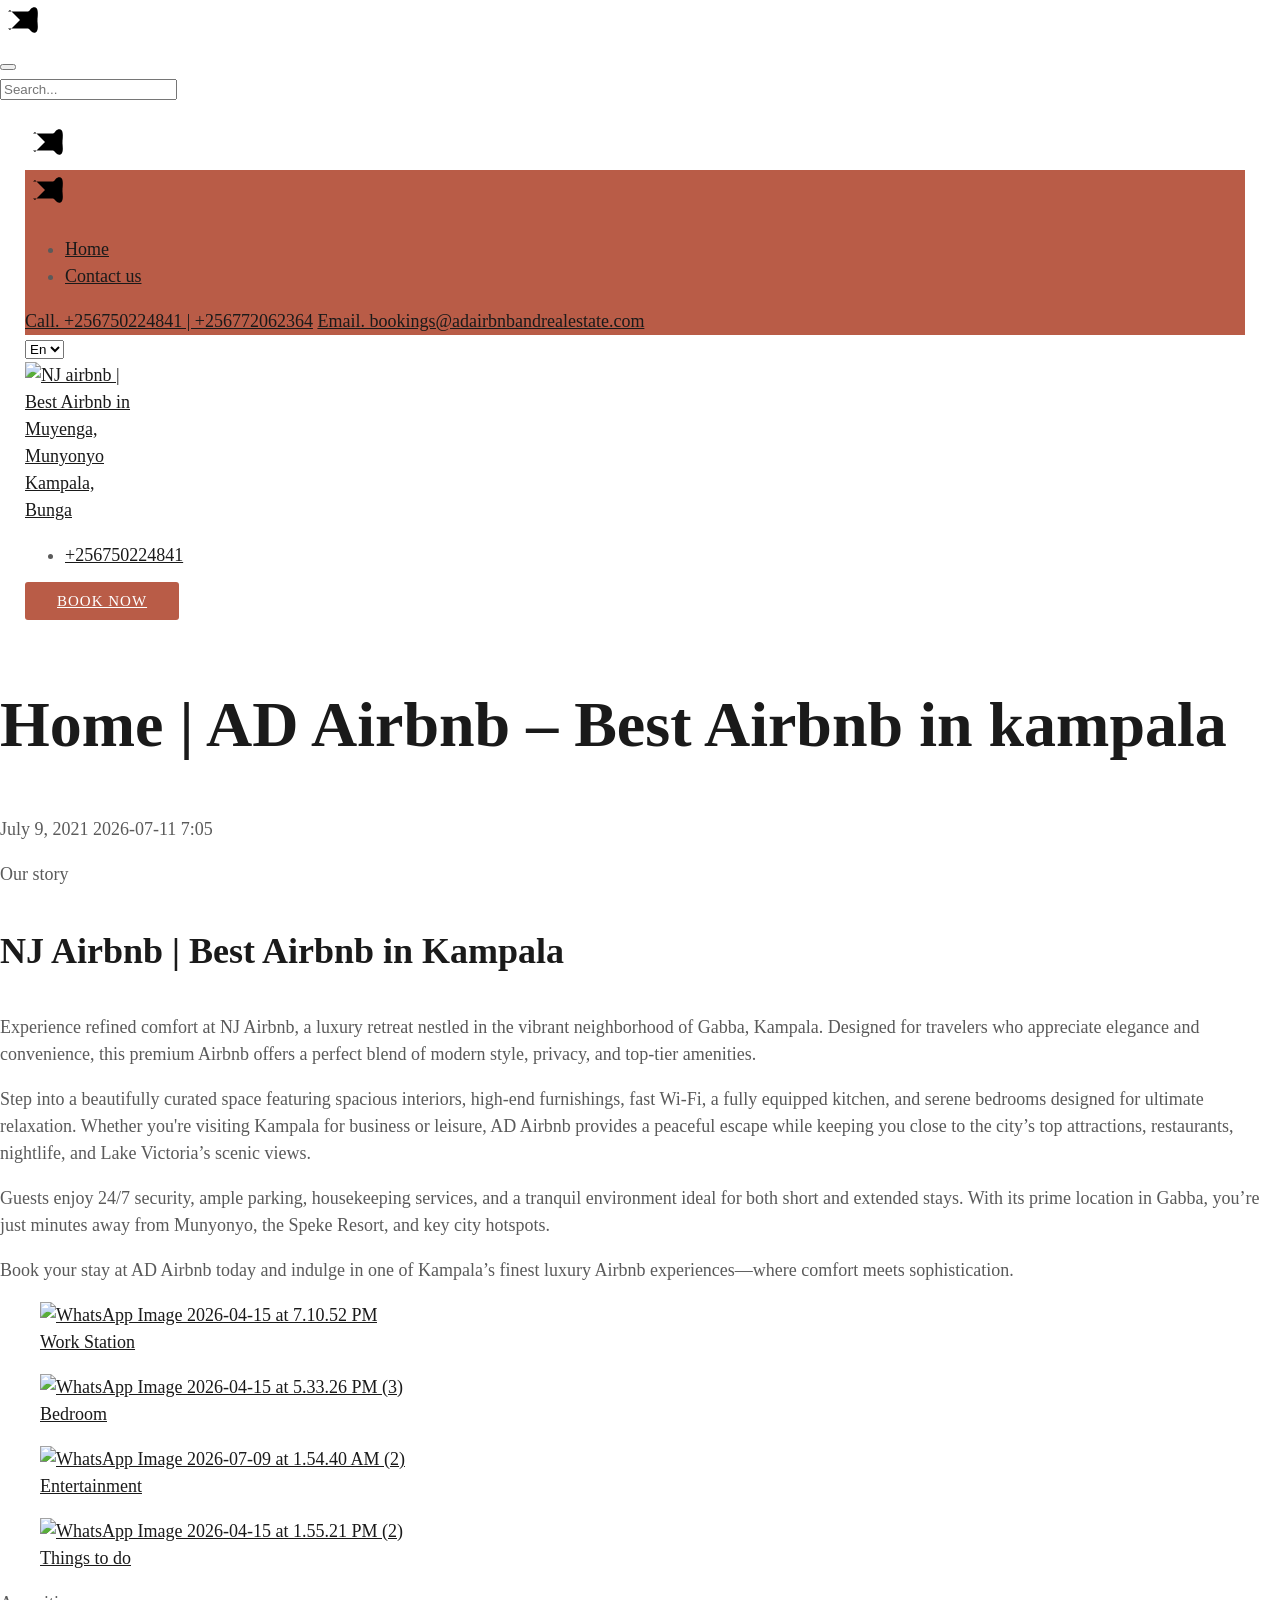
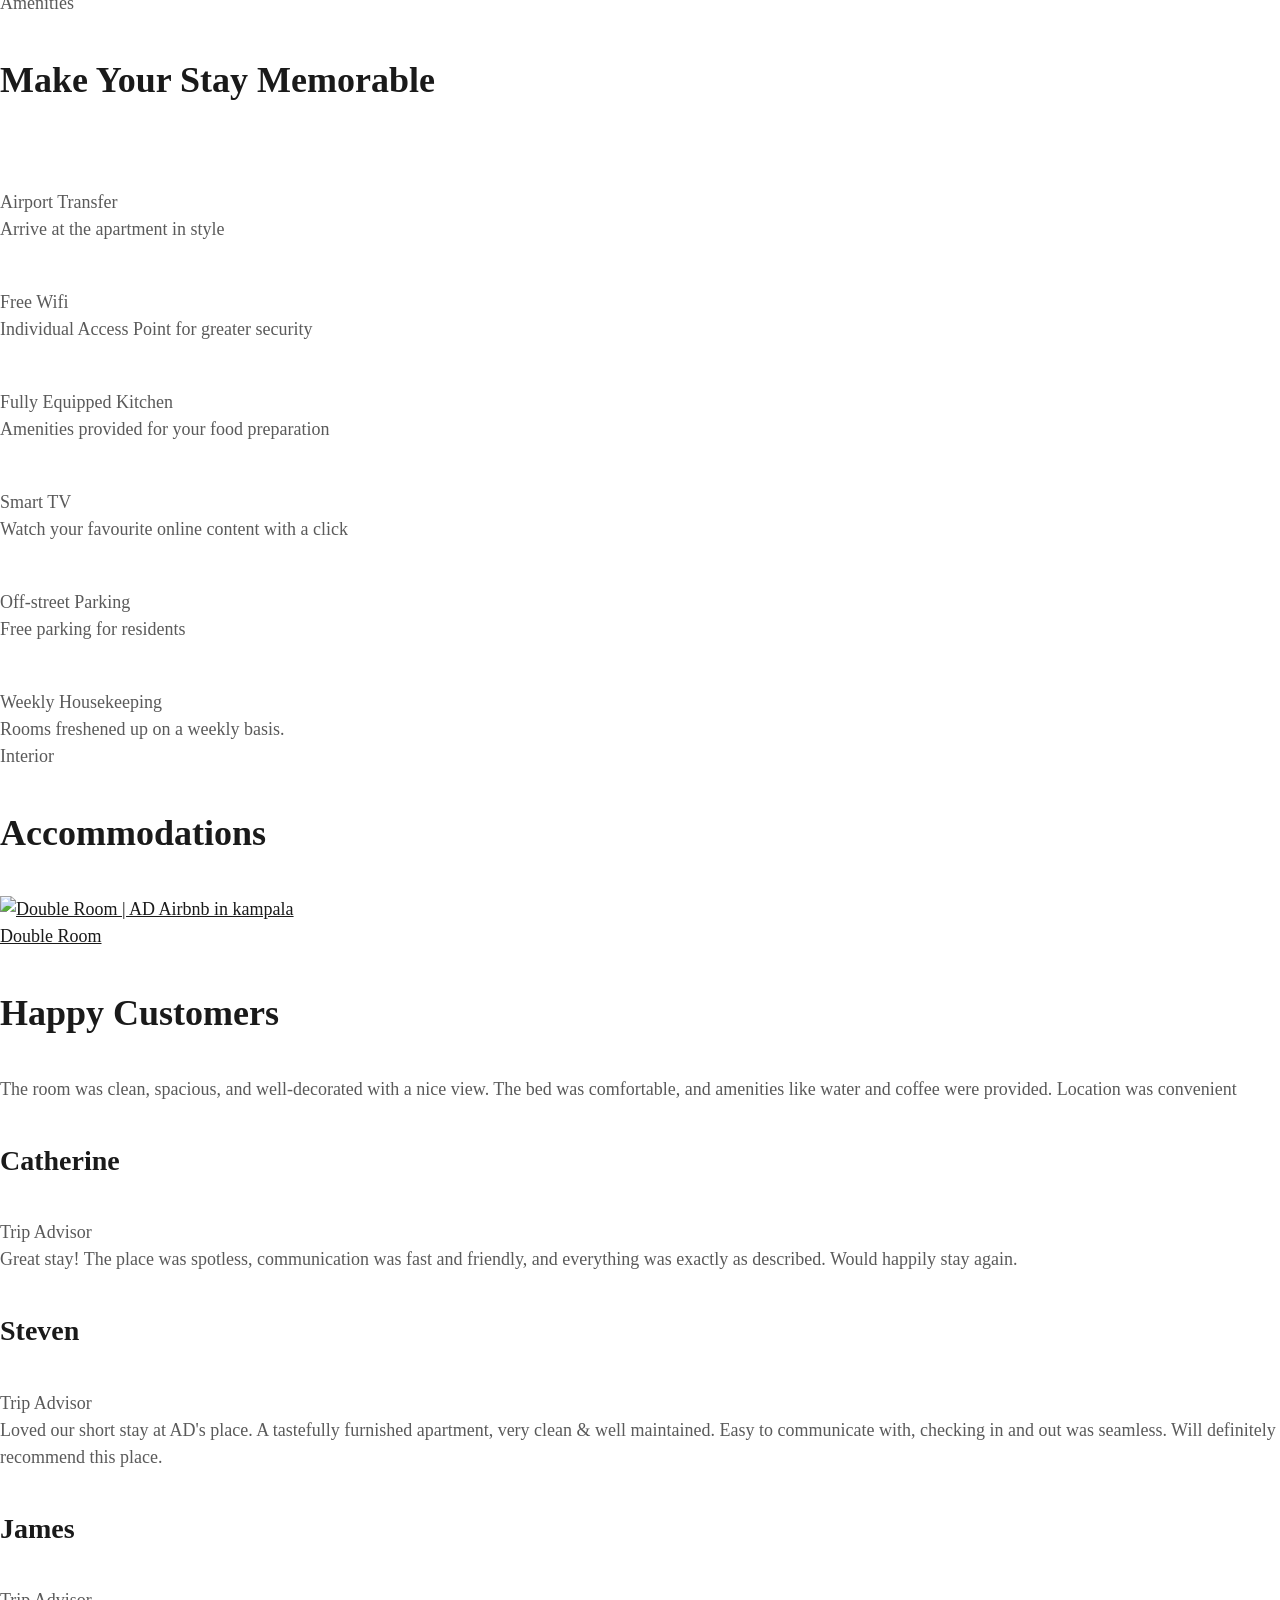
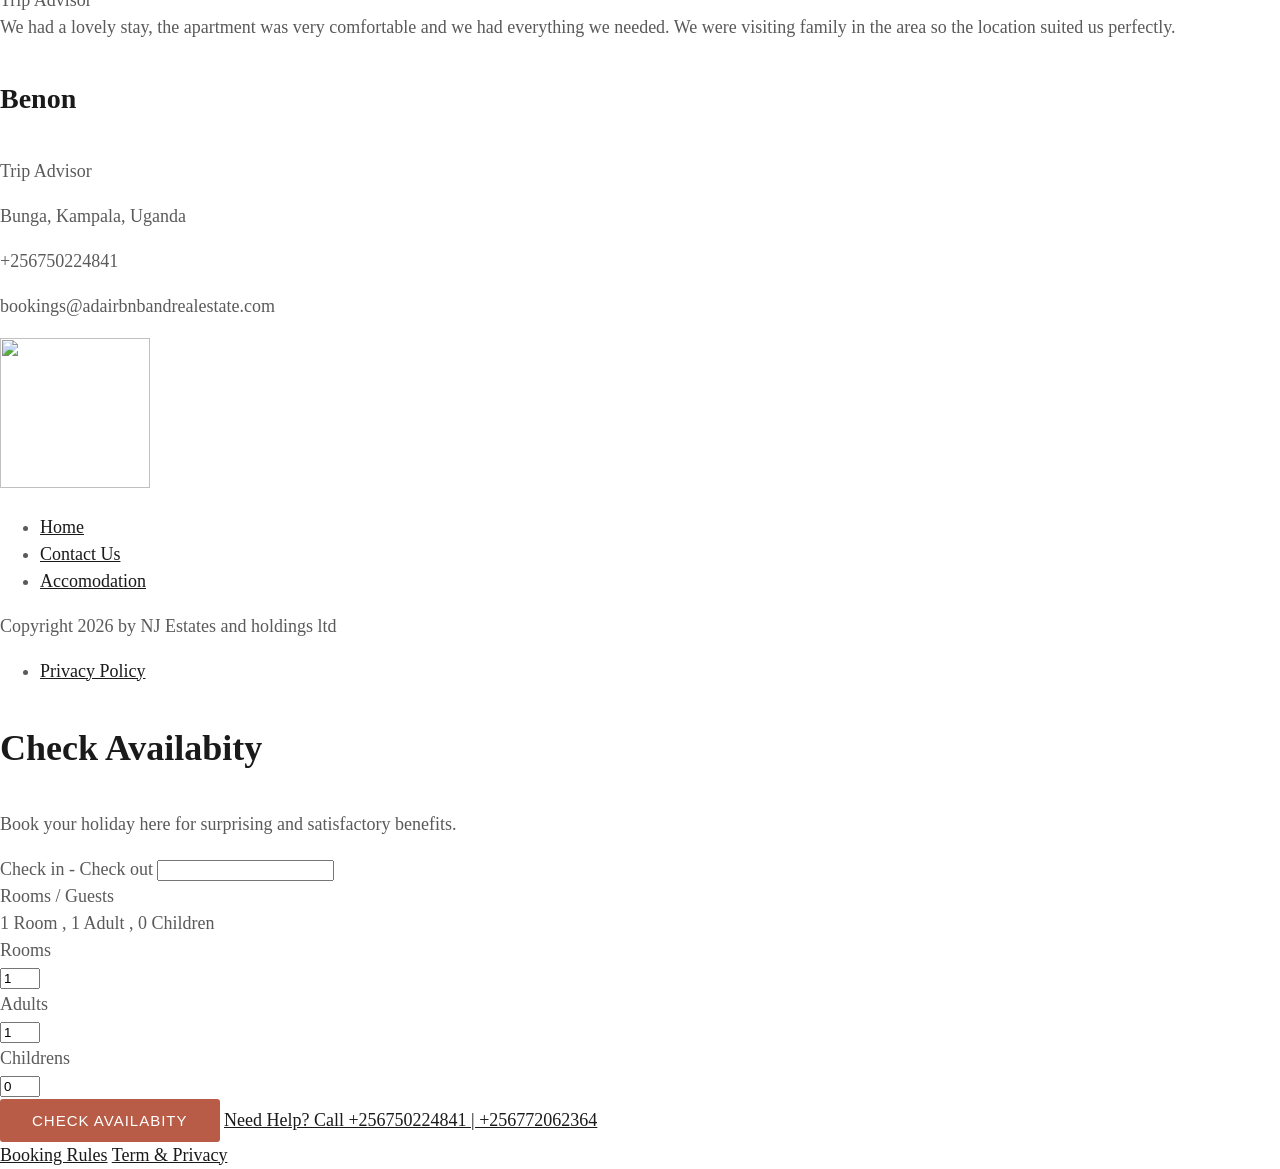
==== index.htm @ 39097f72 "Add files via upload" ====
﻿<!DOCTYPE html>
<html lang="en-US" prefix="og: https://ogp.me/ns#">

<head>
	<meta charset="UTF-8">
	<meta name="viewport" content="width=device-width, initial-scale=1">
	<link rel="profile" href="https://gmpg.org/xfn/11">

	
<!-- Search Engine Optimization by Rank Math PRO - https://rankmath.com/ -->
<title>Home | AD Airbnb - Best Airbnb in kampala - NJ airbnb | Best Airbnb in Muyenga, Munyonyo Kampala, Bunga</title>
<meta name="description" content="Experience refined comfort at NJ Airbnb, a luxury retreat nestled in the vibrant neighborhood of Gabba, Kampala. Designed for travelers who appreciate">
<meta name="robots" content="index, follow, max-snippet:-1, max-video-preview:-1, max-image-preview:large">
<link rel="canonical" href="index.htm">
<meta property="og:locale" content="en_US">
<meta property="og:type" content="website">
<meta property="og:title" content="Home | AD Airbnb - Best Airbnb in kampala - NJ airbnb | Best Airbnb in Muyenga, Munyonyo Kampala, Bunga">
<meta property="og:description" content="Experience refined comfort at NJ Airbnb, a luxury retreat nestled in the vibrant neighborhood of Gabba, Kampala. Designed for travelers who appreciate">
<meta property="og:url" content="https://adairbnbandrealestate.com/">
<meta property="og:site_name" content="AD airnb and real estate solutiond | Best Airbnb in Kampala">
<meta property="og:updated_time" content="2026-07-11T07:05:55+00:00">
<meta property="article:published_time" content="2021-07-09T05:05:29+00:00">
<meta property="article:modified_time" content="2026-07-11T07:05:55+00:00">
<meta name="twitter:card" content="summary_large_image">
<meta name="twitter:title" content="Home | AD Airbnb - Best Airbnb in kampala - NJ airbnb | Best Airbnb in Muyenga, Munyonyo Kampala, Bunga">
<meta name="twitter:description" content="Experience refined comfort at NJ Airbnb, a luxury retreat nestled in the vibrant neighborhood of Gabba, Kampala. Designed for travelers who appreciate">
<meta name="twitter:label1" content="Written by">
<meta name="twitter:data1" content="admin">
<meta name="twitter:label2" content="Time to read">
<meta name="twitter:data2" content="1 minute">
<script type="application/ld+json" class="rank-math-schema-pro">{"@context":"https://schema.org","@graph":[{"@type":"Organization","@id":"https://adairbnbandrealestate.com/#organization","name":"AD airnb and real estate solutiond | Best Airbnb in Kampala","url":"https://adairbnbandrealestate.com"},{"@type":"WebSite","@id":"https://adairbnbandrealestate.com/#website","url":"https://adairbnbandrealestate.com","name":"AD airnb and real estate solutiond | Best Airbnb in Kampala","publisher":{"@id":"https://adairbnbandrealestate.com/#organization"},"inLanguage":"en-US","potentialAction":{"@type":"SearchAction","target":"https://adairbnbandrealestate.com/?s={search_term_string}","query-input":"required name=search_term_string"}},{"@type":"ImageObject","@id":"https://adairbnbandrealestate.com/wp-content/uploads/elementor/thumbs/WhatsApp-Image-2026-04-15-at-7.10.52-PM-rm3txqot7zh4r7irkzvllng25ahiahw8jx3u04oom0.jpeg","url":"https://adairbnbandrealestate.com/wp-content/uploads/elementor/thumbs/WhatsApp-Image-2026-04-15-at-7.10.52-PM-rm3txqot7zh4r7irkzvllng25ahiahw8jx3u04oom0.jpeg","width":"200","height":"200","inLanguage":"en-US"},{"@type":"WebPage","@id":"https://adairbnbandrealestate.com/#webpage","url":"https://adairbnbandrealestate.com/","name":"Home | AD Airbnb - Best Airbnb in kampala - NJ airbnb | Best Airbnb in Muyenga, Munyonyo Kampala, Bunga","datePublished":"2021-07-09T05:05:29+00:00","dateModified":"2026-07-11T07:05:55+00:00","about":{"@id":"https://adairbnbandrealestate.com/#organization"},"isPartOf":{"@id":"https://adairbnbandrealestate.com/#website"},"primaryImageOfPage":{"@id":"https://adairbnbandrealestate.com/wp-content/uploads/elementor/thumbs/WhatsApp-Image-2026-04-15-at-7.10.52-PM-rm3txqot7zh4r7irkzvllng25ahiahw8jx3u04oom0.jpeg"},"inLanguage":"en-US"},{"@type":"Person","@id":"https://adairbnbandrealestate.com/author/admin/","name":"admin","url":"https://adairbnbandrealestate.com/author/admin/","image":{"@type":"ImageObject","@id":"https://secure.gravatar.com/avatar/65046194c7af5c9aac9f402ad27d1c3d8393883b9234ae6bb765f883370c78d2?s=96&amp;d=mm&amp;r=g","url":"https://secure.gravatar.com/avatar/65046194c7af5c9aac9f402ad27d1c3d8393883b9234ae6bb765f883370c78d2?s=96&amp;d=mm&amp;r=g","caption":"admin","inLanguage":"en-US"},"sameAs":["https://adairbnbandrealestate.com"],"worksFor":{"@id":"https://adairbnbandrealestate.com/#organization"}},{"@type":"Article","headline":"Home | AD Airbnb - Best Airbnb in kampala - NJ airbnb | Best Airbnb in Muyenga, Munyonyo Kampala, Bunga","keywords":"airbnb,ad airbnb,apartmant in kampala","datePublished":"2021-07-09T05:05:29+00:00","dateModified":"2026-07-11T07:05:55+00:00","author":{"@id":"https://adairbnbandrealestate.com/author/admin/","name":"admin"},"publisher":{"@id":"https://adairbnbandrealestate.com/#organization"},"description":"Experience refined comfort at NJ Airbnb, a luxury retreat nestled in the vibrant neighborhood of Gabba, Kampala. Designed for travelers who appreciate","name":"Home | AD Airbnb - Best Airbnb in kampala - NJ airbnb | Best Airbnb in Muyenga, Munyonyo Kampala, Bunga","@id":"https://adairbnbandrealestate.com/#richSnippet","isPartOf":{"@id":"https://adairbnbandrealestate.com/#webpage"},"image":{"@id":"https://adairbnbandrealestate.com/wp-content/uploads/elementor/thumbs/WhatsApp-Image-2026-04-15-at-7.10.52-PM-rm3txqot7zh4r7irkzvllng25ahiahw8jx3u04oom0.jpeg"},"inLanguage":"en-US","mainEntityOfPage":{"@id":"https://adairbnbandrealestate.com/#webpage"}}]}</script>
<!-- /Rank Math WordPress SEO plugin -->

<link rel='dns-prefetch' href='//www.googletagmanager.com'>
<link href='https://fonts.gstatic.com' crossorigin="" rel='preconnect'>
<link rel="alternate" type="application/rss+xml" title="NJ airbnb | Best Airbnb in Muyenga, Munyonyo Kampala, Bunga &raquo; Feed" href="feed/index.htm">
<link rel="alternate" type="application/rss+xml" title="NJ airbnb | Best Airbnb in Muyenga, Munyonyo Kampala, Bunga &raquo; Comments Feed" href="comments/feed/index.htm">
<style id="wp-img-auto-sizes-contain-inline-css">
img:is([sizes=auto i],[sizes^="auto," i]){contain-intrinsic-size:3000px 1500px}
/*# sourceURL=wp-img-auto-sizes-contain-inline-css */
</style>
<style id="classic-theme-styles-inline-css">
/*! This file is auto-generated */
.wp-block-button__link{color:#fff;background-color:#32373c;border-radius:9999px;box-shadow:none;text-decoration:none;padding:calc(.667em + 2px) calc(1.333em + 2px);font-size:1.125em}.wp-block-file__button{background:#32373c;color:#fff;text-decoration:none}
/*# sourceURL=/wp-includes/css/classic-themes.min.css */
</style>
<style id="rank-math-related-posts-style-inline-css">
.wp-block-rank-math-related-posts{--rm-related-gap: 1rem;--rm-related-border-radius: 6px;--rm-related-card-padding: 16px;--rm-related-hover-shadow: 0 4px 12px rgba(0, 0, 0, 0.1);--rm-related-transition: 0.2s ease}.wp-block-rank-math-related-posts.rank-math-related-posts{display:block}.wp-block-rank-math-related-posts.rank-math-related-posts .rank-math-related-wrap{display:grid;gap:var(--rm-related-gap)}.wp-block-rank-math-related-posts.rank-math-related-posts.is-style-grid-vertical .rank-math-related-wrap,.wp-block-rank-math-related-posts.rank-math-related-posts.rank-math-related-grid-vertical .rank-math-related-wrap{grid-template-columns:repeat(auto-fill, minmax(220px, 1fr))}.wp-block-rank-math-related-posts.rank-math-related-posts.is-style-grid-horizontal .rank-math-related-wrap,.wp-block-rank-math-related-posts.rank-math-related-posts.rank-math-related-grid-horizontal .rank-math-related-wrap{grid-template-columns:repeat(auto-fill, minmax(400px, 1fr))}.wp-block-rank-math-related-posts.rank-math-related-posts.is-style-grid-horizontal .rank-math-related-item,.wp-block-rank-math-related-posts.rank-math-related-posts.rank-math-related-grid-horizontal .rank-math-related-item{display:flex;gap:16px;align-items:flex-start}.wp-block-rank-math-related-posts.rank-math-related-posts.is-style-grid-horizontal .rank-math-related-thumb,.wp-block-rank-math-related-posts.rank-math-related-posts.rank-math-related-grid-horizontal .rank-math-related-thumb{flex:0 0 140px;overflow:hidden}.wp-block-rank-math-related-posts.rank-math-related-posts.is-style-grid-horizontal .rank-math-related-thumb img,.wp-block-rank-math-related-posts.rank-math-related-posts.rank-math-related-grid-horizontal .rank-math-related-thumb img{width:140px;height:140px;-o-object-fit:cover;object-fit:cover}.wp-block-rank-math-related-posts.rank-math-related-posts.is-style-grid-horizontal .rank-math-related-content,.wp-block-rank-math-related-posts.rank-math-related-posts.rank-math-related-grid-horizontal .rank-math-related-content{flex:1;min-width:0;display:flex;flex-direction:column}.wp-block-rank-math-related-posts.rank-math-related-posts.is-style-grid-horizontal .rank-math-related-title,.wp-block-rank-math-related-posts.rank-math-related-posts.rank-math-related-grid-horizontal .rank-math-related-title{margin-top:0}@media (max-width: 640px){.wp-block-rank-math-related-posts.rank-math-related-posts.is-style-grid-horizontal .rank-math-related-wrap,.wp-block-rank-math-related-posts.rank-math-related-posts.rank-math-related-grid-horizontal .rank-math-related-wrap{grid-template-columns:1fr}.wp-block-rank-math-related-posts.rank-math-related-posts.is-style-grid-horizontal .rank-math-related-thumb,.wp-block-rank-math-related-posts.rank-math-related-posts.rank-math-related-grid-horizontal .rank-math-related-thumb{flex:0 0 100px}.wp-block-rank-math-related-posts.rank-math-related-posts.is-style-grid-horizontal .rank-math-related-thumb img,.wp-block-rank-math-related-posts.rank-math-related-posts.rank-math-related-grid-horizontal .rank-math-related-thumb img{width:100px;height:100px}}.wp-block-rank-math-related-posts.rank-math-related-posts.is-style-list-vertical .rank-math-related-wrap,.wp-block-rank-math-related-posts.rank-math-related-posts.rank-math-related-list-vertical .rank-math-related-wrap{grid-template-columns:1fr}.wp-block-rank-math-related-posts.rank-math-related-posts.is-style-list-horizontal .rank-math-related-wrap,.wp-block-rank-math-related-posts.rank-math-related-posts.rank-math-related-list-horizontal .rank-math-related-wrap{grid-template-columns:1fr}.wp-block-rank-math-related-posts.rank-math-related-posts.is-style-list-horizontal .rank-math-related-item,.wp-block-rank-math-related-posts.rank-math-related-posts.rank-math-related-list-horizontal .rank-math-related-item{display:flex;gap:20px;align-items:flex-start}.wp-block-rank-math-related-posts.rank-math-related-posts.is-style-list-horizontal .rank-math-related-thumb,.wp-block-rank-math-related-posts.rank-math-related-posts.rank-math-related-list-horizontal .rank-math-related-thumb{flex:0 0 180px;overflow:hidden}.wp-block-rank-math-related-posts.rank-math-related-posts.is-style-list-horizontal .rank-math-related-thumb img,.wp-block-rank-math-related-posts.rank-math-related-posts.rank-math-related-list-horizontal .rank-math-related-thumb img{width:180px;height:180px;-o-object-fit:cover;object-fit:cover}.wp-block-rank-math-related-posts.rank-math-related-posts.is-style-list-horizontal .rank-math-related-content,.wp-block-rank-math-related-posts.rank-math-related-posts.rank-math-related-list-horizontal .rank-math-related-content{flex:1;min-width:0;display:flex;flex-direction:column}.wp-block-rank-math-related-posts.rank-math-related-posts.is-style-list-horizontal .rank-math-related-title,.wp-block-rank-math-related-posts.rank-math-related-posts.rank-math-related-list-horizontal .rank-math-related-title{margin-top:0}@media (max-width: 640px){.wp-block-rank-math-related-posts.rank-math-related-posts.is-style-list-horizontal .rank-math-related-item,.wp-block-rank-math-related-posts.rank-math-related-posts.rank-math-related-list-horizontal .rank-math-related-item{gap:16px}.wp-block-rank-math-related-posts.rank-math-related-posts.is-style-list-horizontal .rank-math-related-thumb,.wp-block-rank-math-related-posts.rank-math-related-posts.rank-math-related-list-horizontal .rank-math-related-thumb{flex:0 0 120px}.wp-block-rank-math-related-posts.rank-math-related-posts.is-style-list-horizontal .rank-math-related-thumb img,.wp-block-rank-math-related-posts.rank-math-related-posts.rank-math-related-list-horizontal .rank-math-related-thumb img{width:120px;height:120px}}@media (max-width: 480px){.wp-block-rank-math-related-posts.rank-math-related-posts.is-style-list-horizontal .rank-math-related-item,.wp-block-rank-math-related-posts.rank-math-related-posts.rank-math-related-list-horizontal .rank-math-related-item{flex-direction:column}.wp-block-rank-math-related-posts.rank-math-related-posts.is-style-list-horizontal .rank-math-related-thumb,.wp-block-rank-math-related-posts.rank-math-related-posts.rank-math-related-list-horizontal .rank-math-related-thumb{flex:0 0 auto;width:100%}.wp-block-rank-math-related-posts.rank-math-related-posts.is-style-list-horizontal .rank-math-related-thumb img,.wp-block-rank-math-related-posts.rank-math-related-posts.rank-math-related-list-horizontal .rank-math-related-thumb img{width:100%;height:auto;max-height:200px}}.wp-block-rank-math-related-posts.rank-math-related-posts .rank-math-related-item{border-radius:var(--rm-related-border-radius);padding:var(--rm-related-card-padding);background:inherit;transition:transform var(--rm-related-transition),box-shadow var(--rm-related-transition)}.wp-block-rank-math-related-posts.rank-math-related-posts .rank-math-related-item:hover{transform:translateY(-2px);box-shadow:var(--rm-related-hover-shadow)}.wp-block-rank-math-related-posts.rank-math-related-posts .rank-math-related-title{margin:0.5rem 0;font-size:inherit;line-height:inherit}.wp-block-rank-math-related-posts.rank-math-related-posts .rank-math-related-title a{color:inherit;text-decoration:none;transition:color 0.2s ease}.wp-block-rank-math-related-posts.rank-math-related-posts .rank-math-related-title a:hover{color:#2563eb;text-decoration:underline}.wp-block-rank-math-related-posts.rank-math-related-posts .rank-math-related-title:not(:has(a)){cursor:default}.wp-block-rank-math-related-posts.rank-math-related-posts .rank-math-related-thumb{position:relative;overflow:hidden;border-radius:4px;display:block}.wp-block-rank-math-related-posts.rank-math-related-posts .rank-math-related-thumb img{display:block;width:100%;height:auto;border-radius:4px;transition:transform 0.3s ease}.wp-block-rank-math-related-posts.rank-math-related-posts .rank-math-related-thumb:hover img{transform:scale(1.05)}.wp-block-rank-math-related-posts.rank-math-related-posts .rank-math-related-thumb:not(a){cursor:default}.wp-block-rank-math-related-posts.rank-math-related-posts .rank-math-related-thumb:not(a):hover img{transform:none}.wp-block-rank-math-related-posts.rank-math-related-posts .rank-math-related-date{margin-top:0.25rem;font-size:0.85em;opacity:0.7}.wp-block-rank-math-related-posts.rank-math-related-posts .rank-math-related-terms{margin-top:0.5rem}.wp-block-rank-math-related-posts.rank-math-related-posts .rank-math-related-chip{display:inline-block;background:#f3f4f6;border:1px solid #e5e7eb;border-radius:999px;padding:0.15rem 0.5rem;margin-right:0.35rem;font-size:0.8em}.wp-block-rank-math-related-posts.rank-math-related-posts .rank-math-related-excerpt{margin-top:0.5rem;color:inherit;opacity:0.8;font-size:0.9em;line-height:1.6;display:-webkit-box;-webkit-line-clamp:3;line-clamp:3;-webkit-box-orient:vertical;overflow:hidden}.wp-block-rank-math-related-posts.rank-math-related-posts .rank-math-related-more{margin-top:1rem}.wp-block-rank-math-related-posts.rank-math-related-posts .rank-math-related-button{display:inline-block;background:#111827;color:#fff;border-radius:6px;padding:0.625rem 1.25rem;text-decoration:none;font-weight:500;transition:background 0.2s ease, transform 0.2s ease}.wp-block-rank-math-related-posts.rank-math-related-posts .rank-math-related-button:hover{background:#1f2937;transform:translateY(-1px)}.wp-block-rank-math-related-posts.has-border-color .rank-math-related-item{border-color:inherit}.wp-block-rank-math-related-posts.has-border-width .rank-math-related-item{border-width:inherit}.wp-block-rank-math-related-posts.has-border-style .rank-math-related-item{border-style:inherit}.wp-block-rank-math-related-posts.has-border-radius .rank-math-related-item{border-radius:inherit}.wp-block-rank-math-related-posts:not(.has-border-color):not(.has-border-width):not(.has-border-style) .rank-math-related-item{border:1px solid #e5e7eb}

/*# sourceURL=https://adairbnbandrealestate.com/wp-content/plugins/seo-by-rank-math-pro/includes/modules/link-genius/blocks/related/assets/css/styles.css */
</style>
<style id="global-styles-inline-css">
:root{--wp--preset--aspect-ratio--square: 1;--wp--preset--aspect-ratio--4-3: 4/3;--wp--preset--aspect-ratio--3-4: 3/4;--wp--preset--aspect-ratio--3-2: 3/2;--wp--preset--aspect-ratio--2-3: 2/3;--wp--preset--aspect-ratio--16-9: 16/9;--wp--preset--aspect-ratio--9-16: 9/16;--wp--preset--color--black: #000000;--wp--preset--color--cyan-bluish-gray: #abb8c3;--wp--preset--color--white: #ffffff;--wp--preset--color--pale-pink: #f78da7;--wp--preset--color--vivid-red: #cf2e2e;--wp--preset--color--luminous-vivid-orange: #ff6900;--wp--preset--color--luminous-vivid-amber: #fcb900;--wp--preset--color--light-green-cyan: #7bdcb5;--wp--preset--color--vivid-green-cyan: #00d084;--wp--preset--color--pale-cyan-blue: #8ed1fc;--wp--preset--color--vivid-cyan-blue: #0693e3;--wp--preset--color--vivid-purple: #9b51e0;--wp--preset--gradient--vivid-cyan-blue-to-vivid-purple: linear-gradient(135deg,rgb(6,147,227) 0%,rgb(155,81,224) 100%);--wp--preset--gradient--light-green-cyan-to-vivid-green-cyan: linear-gradient(135deg,rgb(122,220,180) 0%,rgb(0,208,130) 100%);--wp--preset--gradient--luminous-vivid-amber-to-luminous-vivid-orange: linear-gradient(135deg,rgb(252,185,0) 0%,rgb(255,105,0) 100%);--wp--preset--gradient--luminous-vivid-orange-to-vivid-red: linear-gradient(135deg,rgb(255,105,0) 0%,rgb(207,46,46) 100%);--wp--preset--gradient--very-light-gray-to-cyan-bluish-gray: linear-gradient(135deg,rgb(238,238,238) 0%,rgb(169,184,195) 100%);--wp--preset--gradient--cool-to-warm-spectrum: linear-gradient(135deg,rgb(74,234,220) 0%,rgb(151,120,209) 20%,rgb(207,42,186) 40%,rgb(238,44,130) 60%,rgb(251,105,98) 80%,rgb(254,248,76) 100%);--wp--preset--gradient--blush-light-purple: linear-gradient(135deg,rgb(255,206,236) 0%,rgb(152,150,240) 100%);--wp--preset--gradient--blush-bordeaux: linear-gradient(135deg,rgb(254,205,165) 0%,rgb(254,45,45) 50%,rgb(107,0,62) 100%);--wp--preset--gradient--luminous-dusk: linear-gradient(135deg,rgb(255,203,112) 0%,rgb(199,81,192) 50%,rgb(65,88,208) 100%);--wp--preset--gradient--pale-ocean: linear-gradient(135deg,rgb(255,245,203) 0%,rgb(182,227,212) 50%,rgb(51,167,181) 100%);--wp--preset--gradient--electric-grass: linear-gradient(135deg,rgb(202,248,128) 0%,rgb(113,206,126) 100%);--wp--preset--gradient--midnight: linear-gradient(135deg,rgb(2,3,129) 0%,rgb(40,116,252) 100%);--wp--preset--font-size--small: 13px;--wp--preset--font-size--medium: 20px;--wp--preset--font-size--large: 36px;--wp--preset--font-size--x-large: 42px;--wp--preset--font-family--inter: "Inter", sans-serif;--wp--preset--font-family--cardo: Cardo;--wp--preset--spacing--20: 0.44rem;--wp--preset--spacing--30: 0.67rem;--wp--preset--spacing--40: 1rem;--wp--preset--spacing--50: 1.5rem;--wp--preset--spacing--60: 2.25rem;--wp--preset--spacing--70: 3.38rem;--wp--preset--spacing--80: 5.06rem;--wp--preset--shadow--natural: 6px 6px 9px rgba(0, 0, 0, 0.2);--wp--preset--shadow--deep: 12px 12px 50px rgba(0, 0, 0, 0.4);--wp--preset--shadow--sharp: 6px 6px 0px rgba(0, 0, 0, 0.2);--wp--preset--shadow--outlined: 6px 6px 0px -3px rgb(255, 255, 255), 6px 6px rgb(0, 0, 0);--wp--preset--shadow--crisp: 6px 6px 0px rgb(0, 0, 0);}:where(body) { margin: 0; }:where(.is-layout-flex){gap: 0.5em;}:where(.is-layout-grid){gap: 0.5em;}body .is-layout-flex{display: flex;}.is-layout-flex{flex-wrap: wrap;align-items: center;}.is-layout-flex > :is(*, div){margin: 0;}body .is-layout-grid{display: grid;}.is-layout-grid > :is(*, div){margin: 0;}body{padding-top: 0px;padding-right: 0px;padding-bottom: 0px;padding-left: 0px;}:root :where(.wp-element-button, .wp-block-button__link){background-color: #32373c;border-width: 0;color: #fff;font-family: inherit;font-size: inherit;font-style: inherit;font-weight: inherit;letter-spacing: inherit;line-height: inherit;padding-top: calc(0.667em + 2px);padding-right: calc(1.333em + 2px);padding-bottom: calc(0.667em + 2px);padding-left: calc(1.333em + 2px);text-decoration: none;text-transform: inherit;}.has-black-color{color: var(--wp--preset--color--black) !important;}.has-cyan-bluish-gray-color{color: var(--wp--preset--color--cyan-bluish-gray) !important;}.has-white-color{color: var(--wp--preset--color--white) !important;}.has-pale-pink-color{color: var(--wp--preset--color--pale-pink) !important;}.has-vivid-red-color{color: var(--wp--preset--color--vivid-red) !important;}.has-luminous-vivid-orange-color{color: var(--wp--preset--color--luminous-vivid-orange) !important;}.has-luminous-vivid-amber-color{color: var(--wp--preset--color--luminous-vivid-amber) !important;}.has-light-green-cyan-color{color: var(--wp--preset--color--light-green-cyan) !important;}.has-vivid-green-cyan-color{color: var(--wp--preset--color--vivid-green-cyan) !important;}.has-pale-cyan-blue-color{color: var(--wp--preset--color--pale-cyan-blue) !important;}.has-vivid-cyan-blue-color{color: var(--wp--preset--color--vivid-cyan-blue) !important;}.has-vivid-purple-color{color: var(--wp--preset--color--vivid-purple) !important;}.has-black-background-color{background-color: var(--wp--preset--color--black) !important;}.has-cyan-bluish-gray-background-color{background-color: var(--wp--preset--color--cyan-bluish-gray) !important;}.has-white-background-color{background-color: var(--wp--preset--color--white) !important;}.has-pale-pink-background-color{background-color: var(--wp--preset--color--pale-pink) !important;}.has-vivid-red-background-color{background-color: var(--wp--preset--color--vivid-red) !important;}.has-luminous-vivid-orange-background-color{background-color: var(--wp--preset--color--luminous-vivid-orange) !important;}.has-luminous-vivid-amber-background-color{background-color: var(--wp--preset--color--luminous-vivid-amber) !important;}.has-light-green-cyan-background-color{background-color: var(--wp--preset--color--light-green-cyan) !important;}.has-vivid-green-cyan-background-color{background-color: var(--wp--preset--color--vivid-green-cyan) !important;}.has-pale-cyan-blue-background-color{background-color: var(--wp--preset--color--pale-cyan-blue) !important;}.has-vivid-cyan-blue-background-color{background-color: var(--wp--preset--color--vivid-cyan-blue) !important;}.has-vivid-purple-background-color{background-color: var(--wp--preset--color--vivid-purple) !important;}.has-black-border-color{border-color: var(--wp--preset--color--black) !important;}.has-cyan-bluish-gray-border-color{border-color: var(--wp--preset--color--cyan-bluish-gray) !important;}.has-white-border-color{border-color: var(--wp--preset--color--white) !important;}.has-pale-pink-border-color{border-color: var(--wp--preset--color--pale-pink) !important;}.has-vivid-red-border-color{border-color: var(--wp--preset--color--vivid-red) !important;}.has-luminous-vivid-orange-border-color{border-color: var(--wp--preset--color--luminous-vivid-orange) !important;}.has-luminous-vivid-amber-border-color{border-color: var(--wp--preset--color--luminous-vivid-amber) !important;}.has-light-green-cyan-border-color{border-color: var(--wp--preset--color--light-green-cyan) !important;}.has-vivid-green-cyan-border-color{border-color: var(--wp--preset--color--vivid-green-cyan) !important;}.has-pale-cyan-blue-border-color{border-color: var(--wp--preset--color--pale-cyan-blue) !important;}.has-vivid-cyan-blue-border-color{border-color: var(--wp--preset--color--vivid-cyan-blue) !important;}.has-vivid-purple-border-color{border-color: var(--wp--preset--color--vivid-purple) !important;}.has-vivid-cyan-blue-to-vivid-purple-gradient-background{background: var(--wp--preset--gradient--vivid-cyan-blue-to-vivid-purple) !important;}.has-light-green-cyan-to-vivid-green-cyan-gradient-background{background: var(--wp--preset--gradient--light-green-cyan-to-vivid-green-cyan) !important;}.has-luminous-vivid-amber-to-luminous-vivid-orange-gradient-background{background: var(--wp--preset--gradient--luminous-vivid-amber-to-luminous-vivid-orange) !important;}.has-luminous-vivid-orange-to-vivid-red-gradient-background{background: var(--wp--preset--gradient--luminous-vivid-orange-to-vivid-red) !important;}.has-very-light-gray-to-cyan-bluish-gray-gradient-background{background: var(--wp--preset--gradient--very-light-gray-to-cyan-bluish-gray) !important;}.has-cool-to-warm-spectrum-gradient-background{background: var(--wp--preset--gradient--cool-to-warm-spectrum) !important;}.has-blush-light-purple-gradient-background{background: var(--wp--preset--gradient--blush-light-purple) !important;}.has-blush-bordeaux-gradient-background{background: var(--wp--preset--gradient--blush-bordeaux) !important;}.has-luminous-dusk-gradient-background{background: var(--wp--preset--gradient--luminous-dusk) !important;}.has-pale-ocean-gradient-background{background: var(--wp--preset--gradient--pale-ocean) !important;}.has-electric-grass-gradient-background{background: var(--wp--preset--gradient--electric-grass) !important;}.has-midnight-gradient-background{background: var(--wp--preset--gradient--midnight) !important;}.has-small-font-size{font-size: var(--wp--preset--font-size--small) !important;}.has-medium-font-size{font-size: var(--wp--preset--font-size--medium) !important;}.has-large-font-size{font-size: var(--wp--preset--font-size--large) !important;}.has-x-large-font-size{font-size: var(--wp--preset--font-size--x-large) !important;}.has-inter-font-family{font-family: var(--wp--preset--font-family--inter) !important;}.has-cardo-font-family{font-family: var(--wp--preset--font-family--cardo) !important;}
:root :where(.wp-block-icon svg){width: 24px;}
:where(.wp-block-post-template.is-layout-flex){gap: 1.25em;}:where(.wp-block-post-template.is-layout-grid){gap: 1.25em;}
:where(.wp-block-term-template.is-layout-flex){gap: 1.25em;}:where(.wp-block-term-template.is-layout-grid){gap: 1.25em;}
:where(.wp-block-columns.is-layout-flex){gap: 2em;}:where(.wp-block-columns.is-layout-grid){gap: 2em;}
:root :where(.wp-block-pullquote){font-size: 1.5em;line-height: 1.6;}
/*# sourceURL=global-styles-inline-css */
</style>
<link rel='stylesheet' id='contact-form-7-css' href='wp-content/plugins/contact-form-7/includes/css/styles.css' media='all'>
<link rel='stylesheet' id='sr7css-css' href='wp-content/plugins/revslider/public/css/sr7.css' media='all'>
<link rel='stylesheet' id='woocommerce-layout-css' href='wp-content/plugins/woocommerce/assets/css/woocommerce-layout.css' media='all'>
<link rel='stylesheet' id='woocommerce-smallscreen-css' href='wp-content/plugins/woocommerce/assets/css/woocommerce-smallscreen.css' media='only screen and (max-width: 768px)'>
<link rel='stylesheet' id='woocommerce-general-css' href='wp-content/plugins/woocommerce/assets/css/woocommerce.css' media='all'>
<style id="woocommerce-inline-inline-css">
.woocommerce form .form-row .required { visibility: visible; }
/*# sourceURL=woocommerce-inline-inline-css */
</style>
<link rel='stylesheet' id='font-awesome-all-css' href='wp-content/themes/nuss/assets/libs/font-awesome/css/fontawesome-all.min.css' media='all'>
<link rel='stylesheet' id='swiper-css' href='wp-content/plugins/elementor/assets/lib/swiper/v8/css/swiper.min.css' media='all'>
<link rel='stylesheet' id='lightgallery-css' href='wp-content/themes/nuss/assets/libs/lightgallery/css/lightgallery.min.css' media='all'>
<link rel='stylesheet' id='growl-css' href='wp-content/themes/nuss/assets/libs/growl/css/jquery.growl.min.css' media='all'>
<link rel='stylesheet' id='nice-select-css' href='wp-content/themes/nuss/assets/libs/jquery-nice-select/css/nice-select.css' media='all'>
<link rel='stylesheet' id='nuss-font-jost-css' href='wp-content/themes/nuss/assets/fonts/jost/stylesheet.css' media='all'>
<link rel='stylesheet' id='nuss-font-cormorant-css' href='wp-content/themes/nuss/assets/fonts/CormorantGaramond/stylesheet.css' media='all'>
<link rel='stylesheet' id='nuss-main-css' href='wp-content/themes/nuss/style.css' media='all'>
<link rel='stylesheet' id='nuss-style-css' href='wp-content/themes/nuss/style.min.css' media='all'>
<style id="nuss-style-inline-css">
.site-content{padding-top:0}.site-content{padding-bottom:0}.lg-backdrop{}
/*# sourceURL=nuss-style-inline-css */
</style>
<link rel='stylesheet' id='chaty-css-css' href='wp-content/plugins/chaty-pro/css/chaty-front.min.css' media='all'>
<link rel='stylesheet' id='elementor-frontend-css' href='wp-content/plugins/elementor/assets/css/frontend.min.css' media='all'>
<style id="elementor-frontend-inline-css">
.e-heading-base a, .e-paragraph-base a { all: unset; cursor: pointer; }form[data-element_type="e-form"].form-state-success [data-element_type="e-form-success-message"],form[data-element_type="e-form"].form-state-error [data-element_type="e-form-error-message"]{ display: block; }
/*# sourceURL=elementor-frontend-inline-css */
</style>
<link rel='stylesheet' id='elementor-post-4735-css' href='wp-content/uploads/elementor/css/post-4735.css' media='all'>
<link rel='stylesheet' id='elementor-post-5011-css' href='wp-content/uploads/elementor/css/post-5011.css' media='all'>
<link rel='stylesheet' id='base-desktop-css' href='wp-content/uploads/elementor/css/base-desktop.css' media='all'>
<link rel='stylesheet' id='jquery-datepick-css' href='wp-content/plugins/uxper-booking/assets/libs/datepick/jquery.datepick.css' media='all'>
<link rel='stylesheet' id='lightgallery-fb-css' href='wp-content/plugins/uxper-booking/assets/libs/lightgallery/css/lg-fb-comment-box.min.css' media='all'>
<link rel='stylesheet' id='uxper-booking-general-css' href='wp-content/plugins/uxper-booking/assets/css/_general.css' media='all'>
<link rel='stylesheet' id='uxper-booking-template-css' href='wp-content/plugins/uxper-booking/assets/css/_template.css' media='all'>
<link rel='stylesheet' id='elementor-gf-jost-css' href='css?family=Jost:100,100italic,200,200italic,300,300italic,400,400italic,500,500italic,600,600italic,700,700italic,800,800italic,900,900italic&#038;display=swap' media='all'>
<link rel='stylesheet' id='elementor-gf-cormorantgaramond-css' href='css-1?family=Cormorant+Garamond:100,100italic,200,200italic,300,300italic,400,400italic,500,500italic,600,600italic,700,700italic,800,800italic,900,900italic&#038;display=swap' media='all'>
<script async="" data-wp-strategy="async" id="tp-tools-js" src="wp-content/plugins/revslider/public/js/libs/tptools.js"></script>
<script async="" data-wp-strategy="async" id="sr7-js" src="wp-content/plugins/revslider/public/js/sr7.js"></script>
<script id="jquery-core-js" src="wp-includes/js/jquery/jquery.min.js"></script>
<script id="jquery-migrate-js" src="wp-includes/js/jquery/jquery-migrate.min.js"></script>
<script data-wp-strategy="defer" defer="" id="wc-jquery-blockui-js" src="wp-content/plugins/woocommerce/assets/js/jquery-blockui/jquery.blockUI.min.js"></script>
<script id="wc-add-to-cart-js-extra">
var wc_add_to_cart_params = {"ajax_url":"/wp-admin/admin-ajax.php","wc_ajax_url":"/?wc-ajax=%%endpoint%%","i18n_view_cart":"View cart","cart_url":"https://adairbnbandrealestate.com","is_cart":"","cart_redirect_after_add":"no"};
//# sourceURL=wc-add-to-cart-js-extra
</script>
<script data-wp-strategy="defer" defer="" id="wc-add-to-cart-js" src="wp-content/plugins/woocommerce/assets/js/frontend/add-to-cart.min.js"></script>
<script data-wp-strategy="defer" defer="" id="wc-js-cookie-js" src="wp-content/plugins/woocommerce/assets/js/js-cookie/js.cookie.min.js"></script>
<script id="woocommerce-js-extra">
var woocommerce_params = {"ajax_url":"/wp-admin/admin-ajax.php","wc_ajax_url":"/?wc-ajax=%%endpoint%%","i18n_password_show":"Show password","i18n_password_hide":"Hide password"};
//# sourceURL=woocommerce-js-extra
</script>
<script data-wp-strategy="defer" defer="" id="woocommerce-js" src="wp-content/plugins/woocommerce/assets/js/frontend/woocommerce.min.js"></script>
<link rel="https://api.w.org/" href="wp-json/index.htm"><link rel="alternate" title="JSON" type="application/json" href="wp-json/wp/v2/pages/5011"><link rel="EditURI" type="application/rsd+xml" title="RSD" href="xmlrpc.php?rsd">
<meta name="generator" content="WordPress 7.0.2">
<link rel='shortlink' href='index.htm'>
<meta name="generator" content="Site Kit by Google 1.176.0">	<noscript><style>.woocommerce-product-gallery{ opacity: 1 !important; }</style></noscript>
	<meta name="generator" content="Elementor 4.0.1; features: e_font_icon_svg, additional_custom_breakpoints; settings: css_print_method-external, google_font-enabled, font_display-swap">
			<style>
				.e-con.e-parent:nth-of-type(n+4):not(.e-lazyloaded):not(.e-no-lazyload),
				.e-con.e-parent:nth-of-type(n+4):not(.e-lazyloaded):not(.e-no-lazyload) * {
					background-image: none !important;
				}
				@media screen and (max-height: 1024px) {
					.e-con.e-parent:nth-of-type(n+3):not(.e-lazyloaded):not(.e-no-lazyload),
					.e-con.e-parent:nth-of-type(n+3):not(.e-lazyloaded):not(.e-no-lazyload) * {
						background-image: none !important;
					}
				}
				@media screen and (max-height: 640px) {
					.e-con.e-parent:nth-of-type(n+2):not(.e-lazyloaded):not(.e-no-lazyload),
					.e-con.e-parent:nth-of-type(n+2):not(.e-lazyloaded):not(.e-no-lazyload) * {
						background-image: none !important;
					}
				}
			</style>
			<link rel="preconnect" href="https://fonts.googleapis.com">
<link rel="preconnect" href="https://fonts.gstatic.com/" crossorigin="">
<meta name="generator" content="Powered by Slider Revolution 7.0.5.1 - responsive, Mobile-Friendly Slider Plugin for WordPress with comfortable drag and drop interface.">
<style class="wp-fonts-local">
@font-face{font-family:Inter;font-style:normal;font-weight:300 900;font-display:fallback;src:url('wp-content/plugins/woocommerce/assets/fonts/Inter-VariableFont_slnt,wght.woff2') format('woff2');font-stretch:normal;}
@font-face{font-family:Cardo;font-style:normal;font-weight:400;font-display:fallback;src:url('wp-content/plugins/woocommerce/assets/fonts/cardo_normal_400.woff2') format('woff2');}
</style>
<link rel="icon" href="wp-content/uploads/2021/06/cropped-site_icon-100x100.png" sizes="32x32">
<link rel="icon" href="wp-content/uploads/2021/06/cropped-site_icon-300x300.png" sizes="192x192">
<link rel="apple-touch-icon" href="wp-content/uploads/2021/06/cropped-site_icon-300x300.png">
<meta name="msapplication-TileImage" content="https://adairbnbandrealestate.com/wp-content/uploads/2021/06/cropped-site_icon-300x300.png">
<script>
	window._tpt			??= {};
	window.SR7			??= {};
	_tpt.R				??= {};
	_tpt.R.fonts		??= {};
	_tpt.R.fonts.customFonts??= {};
	SR7.devMode			=  false;
	SR7.F 				??= {};
	SR7.G				??= {};
	SR7.LIB				??= {};
	SR7.E				??= {};
	SR7.E.gAddons		??= {};
	SR7.E.php 			??= {};
	SR7.E.nonce			= '82a911c4c5';
	SR7.E.ajaxurl		= 'https://adairbnbandrealestate.com/wp-admin/admin-ajax.php';
	SR7.E.resturl		= 'https://adairbnbandrealestate.com/wp-json/';
	SR7.E.slug_path		= 'revslider/revslider.php';
	SR7.E.slug			= 'revslider';
	SR7.E.plugin_url	= 'https://adairbnbandrealestate.com/wp-content/plugins/revslider/';
	SR7.E.wp_plugin_url = 'https://adairbnbandrealestate.com/wp-content/plugins/';
	SR7.E.revision		= '7.0.5.1';
	SR7.E.latest_revision = '7.1.4';
	SR7.E.fontBaseUrl	= '';
	SR7.G.breakPoints 	= [1240,1024,778,480];
	SR7.G.fSUVW 		= false;
	SR7.E.modules 		= ['module','page','slide','layer','draw','animate','srtools','canvas','defaults','carousel','navigation','media','modifiers','migration'];
	SR7.E.libs 			= ['WEBGL'];
	SR7.E.css 			= ['csslp','cssbtns','cssfilters','cssnav','cssmedia'];
	SR7.E.resources		= {};
	SR7.E.ytnc			= false;
	SR7.JSON			??= {};
/*! Slider Revolution 7.0 - Page Processor */
!function(){"use strict";window.SR7??={},window._tpt??={},SR7.version="Slider Revolution 6.7.16",_tpt.getMobileZoom=()=>_tpt.is_mobile?document.documentElement.clientWidth/window.innerWidth:1,_tpt.getWinDim=function(t){_tpt.screenHeightWithUrlBar??=window.innerHeight;let e=SR7.F?.modal?.visible&&SR7.M[SR7.F.module.getIdByAlias(SR7.F.modal.requested)];_tpt.scrollBar=window.innerWidth!==document.documentElement.clientWidth||e&&window.innerWidth!==e.c.module.clientWidth,_tpt.winW=_tpt.getMobileZoom()*window.innerWidth-(_tpt.scrollBar||"prepare"===t?_tpt.scrollBarW??_tpt.mesureScrollBar():0),_tpt.winH=_tpt.getMobileZoom()*window.innerHeight,_tpt.winWAll=document.documentElement.clientWidth},SR7.F.isCarousel=t=>!SR7.E.backend&&"carousel"===SR7.M[t].settings.type,SR7.F.moduleType=t=>SR7.E.backend&&"carousel"===SR7.M[t].settings.type?"standard":SR7.M[t].settings.type,_tpt.getResponsiveLevel=function(t){return SR7.G.fSUVW?_tpt.closestGE(t,window.innerWidth):_tpt.closestGE(t,_tpt.winWAll)},_tpt.mesureScrollBar=function(){let t=document.createElement("div");return t.className="RSscrollbar-measure",t.style.width="100px",t.style.height="100px",t.style.overflow="scroll",t.style.position="absolute",t.style.top="-9999px",document.body.appendChild(t),_tpt.scrollBarW=t.offsetWidth-t.clientWidth,document.body.removeChild(t),_tpt.scrollBarW},_tpt.loadCSS??=async function(t,e,s){return s?_tpt.R.fonts.required[e].status=1:(_tpt.R[e]??={},_tpt.R[e].status=1),new Promise((i,n)=>{if(_tpt.isStylesheetLoaded(t))s?_tpt.R.fonts.required[e].status=2:_tpt.R[e].status=2,i();else{const o=document.createElement("link");o.rel="stylesheet";let l="text",r="css";o["type"]=l+"/"+r,o.href=t,o.onload=()=>{s?_tpt.R.fonts.required[e].status=2:_tpt.R[e].status=2,i()},o.onerror=()=>{s?_tpt.R.fonts.required[e].status=3:_tpt.R[e].status=3,n(new Error(`Failed to load CSS: ${t}`))},document.head.appendChild(o)}})},_tpt.addContainer??=function(t){const{tag:e="div",id:s,class:i,datas:n,textContent:o,iHTML:l}=t,r=document.createElement(e);if(s&&""!==s&&(r.id=s),i&&""!==i&&(r.className=i),n)for(const[t,e]of Object.entries(n))"style"==t?r.style.cssText=e:r.setAttribute(`data-${t}`,e);return o&&(r.textContent=o),l&&(r.innerHTML=l),r},_tpt.collector??=function(){return{fragment:new DocumentFragment,add(t){var e=_tpt.addContainer(t);return this.fragment.appendChild(e),e},append(t){t.appendChild(this.fragment)}}},_tpt.isStylesheetLoaded??=function(t){let e=t.split("?")[0];return Array.from(document.querySelectorAll('link[rel="stylesheet"], link[rel="preload"]')).some(t=>t.href.split("?")[0]===e)},_tpt.preloader??={requests:new Map,preloaderTemplates:new Map,show:function(t,e){if(!e||!t)return;const{type:s,color:i}=e;if(s<0||"off"===s)return;const n=`preloader_${s}`;let o=this.preloaderTemplates.get(n);o||(o=this.build(s,i),this.preloaderTemplates.set(n,o)),this.requests.has(t)||this.requests.set(t,{count:0});const l=this.requests.get(t);clearTimeout(l.timer),l.count++,1===l.count&&(l.timer=setTimeout(()=>{l.preloaderClone=o.cloneNode(!0),l.anim&&l.anim.kill(),void 0!==_tpt.gsap?l.anim=_tpt.gsap.fromTo(l.preloaderClone,1,{opacity:0},{opacity:1}):l.preloaderClone.classList.add("sr7-fade-in"),t.appendChild(l.preloaderClone)},150))},hide:function(t){if(!this.requests.has(t))return;const e=this.requests.get(t);e.count--,e.count<0&&(e.count=0),e.anim&&e.anim.kill(),0===e.count&&(clearTimeout(e.timer),e.preloaderClone&&(e.preloaderClone.classList.remove("sr7-fade-in"),e.anim=_tpt.gsap.to(e.preloaderClone,.3,{opacity:0,onComplete:function(){e.preloaderClone.remove()}})))},state:function(t){if(!this.requests.has(t))return!1;return this.requests.get(t).count>0},build:(t,e="#ffffff",s="")=>{if(t<0||"off"===t)return null;const i=parseInt(t);if(t="prlt"+i,isNaN(i))return null;if(_tpt.loadCSS(SR7.E.plugin_url+"public/css/preloaders/t"+i+".css","preloader_"+t),isNaN(i)||i<6){const n=`background-color:${e}`,o=1===i||2==i?n:"",l=3===i||4==i?n:"",r=_tpt.collector();["dot1","dot2","bounce1","bounce2","bounce3"].forEach(t=>r.add({tag:"div",class:t,datas:{style:l}}));const a=_tpt.addContainer({tag:"sr7-prl",class:`${t} ${s}`,datas:{style:o}});return r.append(a),a}{let n={};if(7===i){let t;e.startsWith("#")?(t=e.replace("#",""),t=`rgba(${parseInt(t.substring(0,2),16)}, ${parseInt(t.substring(2,4),16)}, ${parseInt(t.substring(4,6),16)}, `):e.startsWith("rgb")&&(t=e.slice(e.indexOf("(")+1,e.lastIndexOf(")")).split(",").map(t=>t.trim()),t=`rgba(${t[0]}, ${t[1]}, ${t[2]}, `),t&&(n.style=`border-top-color: ${t}0.65); border-bottom-color: ${t}0.15); border-left-color: ${t}0.65); border-right-color: ${t}0.15)`)}else 12===i&&(n.style=`background:${e}`);const o=[10,0,4,2,5,9,0,4,4,2][i-6],l=_tpt.collector(),r=l.add({tag:"div",class:"sr7-prl-inner",datas:n});Array.from({length:o}).forEach(()=>r.appendChild(l.add({tag:"span",datas:{style:`background:${e}`}})));const a=_tpt.addContainer({tag:"sr7-prl",class:`${t} ${s}`});return l.append(a),a}}},SR7.preLoader={show:(t,e)=>{"off"!==(SR7.M[t]?.settings?.pLoader?.type??"off")&&_tpt.preloader.show(e||SR7.M[t].c.module,SR7.M[t]?.settings?.pLoader??{color:"#fff",type:10})},hide:(t,e)=>{"off"!==(SR7.M[t]?.settings?.pLoader?.type??"off")&&_tpt.preloader.hide(e||SR7.M[t].c.module)},state:(t,e)=>_tpt.preloader.state(e||SR7.M[t].c.module)},_tpt.prepareModuleHeight=function(t){window.SR7.M??={},window.SR7.M[t.id]??={},"ignore"==t.googleFont&&(SR7.E.ignoreGoogleFont=!0);let e=window.SR7.M[t.id];if(null==_tpt.scrollBarW&&_tpt.mesureScrollBar(),e.c??={},e.states??={},e.settings??={},e.settings.size??={},t.fixed&&(e.settings.fixed=!0),e.c.module=document.querySelector("sr7-module#"+t.id),e.c.adjuster=e.c.module.getElementsByTagName("sr7-adjuster")[0],e.c.content=e.c.module.getElementsByTagName("sr7-content")[0],SR7.E.backend||"carousel"!==t.type||(e.c.carousel=e.c.content.getElementsByTagName("sr7-carousel")[0]),null==e.c.module||null==e.c.module)return;t.plType&&t.plColor&&(e.settings.pLoader={type:t.plType,color:t.plColor}),"string"==typeof t.mh&&t.mh.includes(",")&&(t.mh=t.mh.split(",")),void 0===t.plType||"off"===t.plType||SR7.preLoader.state(t.id)&&SR7.preLoader.state(t.id,e.c.module)||SR7.preLoader.show(t.id,e.c.module),_tpt.winW||_tpt.getWinDim("prepare"),_tpt.getWinDim();let s=""+e.c.module.dataset?.modal;"modal"==s||"true"==s||"undefined"!==s&&"false"!==s||(e.settings.size.fullHeight=t.size.fullHeight,e.settings.size.fullWidth=t.size.fullWidth,e.LEV??=_tpt.getResponsiveLevel(window.SR7.G.breakPoints,t.id),t.vpt=_tpt.fillArray(t.vpt,5),e.settings.vPort=t.vpt[e.LEV],void 0!==t.el&&"720"==t.el[4]&&t.gh[4]!==t.el[4]&&"960"==t.el[3]&&t.gh[3]!==t.el[3]&&"768"==t.el[2]&&t.gh[2]!==t.el[2]&&delete t.el,e.settings.size.height=null==t.el||null==t.el[e.LEV]||0==t.el[e.LEV]||"auto"==t.el[e.LEV]?_tpt.fillArray(t.gh,5,-1):_tpt.fillArray(t.el,5,-1),e.settings.size.width=_tpt.fillArray(t.gw,5,-1),e.settings.size.minHeight=_tpt.fillArray(t.mh??[0],5,-1),e.cacheSize={fullWidth:e.settings.size?.fullWidth,fullHeight:e.settings.size?.fullHeight},void 0!==t.off&&(t.off?.t&&(e.settings.size.m??={})&&(e.settings.size.m.t=t.off.t),t.off?.b&&(e.settings.size.m??={})&&(e.settings.size.m.b=t.off.b),t.off?.l&&(e.settings.size.p??={})&&(e.settings.size.p.l=t.off.l),t.off?.r&&(e.settings.size.p??={})&&(e.settings.size.p.r=t.off.r),e.offsetPrepared=!0),_tpt.updatePMHeight(t.id,t,!0))},_tpt.updatePMHeight=(t,e,s)=>{let i=SR7.M[t];var n=i.settings.size.fullWidth?_tpt.winW:i.c.module.parentNode.offsetWidth;n=0===n||isNaN(n)?_tpt.winW:n;let o=i.settings.size.width[i.LEV]||i.settings.size.width[i.LEV++]||i.settings.size.width[i.LEV--]||n,l=i.settings.size.height[i.LEV]||i.settings.size.height[i.LEV++]||i.settings.size.height[i.LEV--]||0,r=i.settings.size.minHeight[i.LEV]||i.settings.size.minHeight[i.LEV++]||i.settings.size.minHeight[i.LEV--]||0;if(l="auto"==l?0:l,l=parseInt(l),"carousel"!==e.type&&(n-=parseInt(e.onw??0)||0),i.MP=!i.settings.size.fullWidth&&n<o||_tpt.winW<o?Math.min(1,n/o):1,e.size.fullScreen||e.size.fullHeight){let t=parseInt(e.fho)||0,s=(""+e.fho).indexOf("%")>-1;e.newh=_tpt.winH-(s?_tpt.winH*t/100:t)}else e.newh=i.MP*Math.max(l,r);if(e.newh+=(parseInt(e.onh??0)||0)+(parseInt(e.carousel?.pt)||0)+(parseInt(e.carousel?.pb)||0),void 0!==e.slideduration&&(e.newh=Math.max(e.newh,parseInt(e.slideduration)/3)),e.shdw&&_tpt.buildShadow(e.id,e),i.c.adjuster.style.height=e.newh+"px",i.c.module.style.height=e.newh+"px",i.c.content.style.height=e.newh+"px",i.states.heightPrepared=!0,i.dims??={},i.dims.moduleRect=i.c.module.getBoundingClientRect(),i.c.content.style.left="-"+i.dims.moduleRect.left+"px",!i.settings.size.fullWidth)return s&&requestAnimationFrame(()=>{n!==i.c.module.parentNode.offsetWidth&&_tpt.updatePMHeight(e.id,e)}),void _tpt.bgStyle(e.id,e,window.innerWidth==_tpt.winW,!0);_tpt.bgStyle(e.id,e,window.innerWidth==_tpt.winW,!0),requestAnimationFrame(function(){s&&requestAnimationFrame(()=>{n!==i.c.module.parentNode.offsetWidth&&_tpt.updatePMHeight(e.id,e)})}),i.earlyResizerFunction||(i.earlyResizerFunction=function(){requestAnimationFrame(function(){_tpt.getWinDim(),_tpt.moduleDefaults(e.id,e),_tpt.updateSlideBg(t,!0)})},window.addEventListener("resize",i.earlyResizerFunction))},_tpt.buildShadow=function(t,e){let s=SR7.M[t];null==s.c.shadow&&(s.c.shadow=document.createElement("sr7-module-shadow"),s.c.shadow.classList.add("sr7-shdw-"+e.shdw),s.c.content.appendChild(s.c.shadow))},_tpt.tf??=t=>"false"!=t&&0!=t&&("true"==t||1==t||t);const t=function(t){return"/"==(t=t.toLowerCase())[t.length-1]&&(t=t.slice(0,-1)),"http://"==t.slice(0,7)?t=t.slice(7):"https://"==t.slice(0,8)&&(t=t.slice(8)),t},e=function(t,e){return"/"==(""+t)[0]&&"/"==(""+t)[1]?(e?"https:":window.location.protocol)+t:(""+t).includes("://")?(e||t.includes("https")?"https:":window.location.protocol)+"//"+t.split("://").slice(1).join("://"):t},s=function(s,i){return!(!s||!i)&&(s==i||(s=e(s),i=e(i),s=t(s),i=t(i),(s=String(s))==(i=String(i))||"undefined"!==s&&"undefined"!==i&&(-1!==i.indexOf(s)||-1!==s.indexOf(i))))};_tpt.bgStyle=async(t,e,i,n,o)=>{const l=SR7.M[t];if(e=e??l.settings,SR7.E.backend||!e.fixed||l.c.module.classList.contains("sr7-top-fixed")||(l.c.module.classList.add("sr7-top-fixed"),l.c.module.style.position="fixed",l.c.module.style.width="100%",l.c.module.style.top="0px",l.c.module.style.left="0px",l.c.module.style.pointerEvents="none",l.c.module.style.zIndex=5e3,l.c.content.style.pointerEvents="none"),null==l.c.bgcanvas){let t=document.createElement("sr7-module-bg"),r=!1;if("string"==typeof e?.bg?.color&&e?.bg?.color.includes("{"))if(_tpt.gradient&&_tpt.gsap)e.bg.color=_tpt.gradient.convert(e.bg.color);else try{let t=JSON.parse(e.bg.color);(t?.orig||t?.string)&&(e.bg.color=JSON.parse(e.bg.color))}catch{return}let a="string"==typeof e?.bg?.color?e?.bg?.color||"transparent":e?.bg?.color?.string??e?.bg?.color?.orig??e?.bg?.color?.color??"transparent";if(t.style["background"+(String(a).includes("grad")?"":"Color")]=a,("transparent"!==a||o)&&(r=!0),l.offsetPrepared&&(t.style.visibility="hidden"),e?.bg?.image?.src&&"false"!==String(e?.bg?.image?.u)&&(e.bg.image.src=((t,e)=>{let i;const n=t.c.module.getElementsByTagName("image_lists");if(void 0!==n[0]){const t=n[0].getElementsByTagName("img");if(void 0!==t[0])for(let n in t)if(!i&&Object.prototype.hasOwnProperty.call(t,n)){let o=t[n].dataset.src||t[n].getAttribute("src")||t[n].getAttribute("data -src"),l=t[n].dataset.src2||t[n].getAttribute("src2")||t[n].getAttribute("data -src2");o&&s(atob(t[n].dataset.dbsrc),e)&&(i=window.devicePixelRatio?l:o)}}return i??e})(l,e?.bg?.image?.src),t.style.backgroundImage=`url(${e?.bg?.image.src})`,t.style.backgroundSize=""==(e.bg.image?.size??"")?"cover":e.bg.image.size,t.style.backgroundPosition=e.bg.image.position??parseInt(e.bg.image.pos?.x??0)+"% "+parseInt(e.bg.image.pos?.y??0)+"%",""==e.bg.image.repeat&&(e.bg.image.repeat="no-repeat"),t.style.backgroundRepeat=_tpt.tf(e.bg.image.rx)&&_tpt.tf(e.bg.image.ry)?"repeat":_tpt.tf(e.bg.image.rx)?"repeat-x":_tpt.tf(e.bg.image.ry)?"repeat-y":e.bg.image.repeat??"no-repeat",r=!0),!r)return;l.c.bgcanvas=t,e.size.fullWidth?t.style.width=_tpt.winW-(i&&_tpt.winH<document.body.offsetHeight?_tpt.scrollBarW:0)+"px":n&&(t.style.width=l.c.module.offsetWidth+"px"),e.sbt?.use?l.c.content.appendChild(l.c.bgcanvas):l.c.module.appendChild(l.c.bgcanvas)}l.c.bgcanvas.style.height=void 0!==e.newh?e.newh+"px":(SR7.E.backend||"carousel"!==e.type?l.dims.content.h:l.dims.module.h)+"px",l.c.bgcanvas.style.left=!i&&e.sbt?.use||l.c.bgcanvas.closest("SR7-CONTENT")?"0px":"-"+(l?.dims?.moduleRect?.left??0)+"px"},_tpt.updateSlideBg=function(t,e,s=!1){const i=SR7.M[t];let n=i.settings;(i?.c?.bgcanvas||!0===s)&&n.size.fullWidth&&(i.c.bgcanvas.style.width=_tpt.winW-(e&&_tpt.winH<document.body.offsetHeight?_tpt.scrollBarW:0)+"px")},_tpt.moduleDefaults=(t,e)=>{let s=SR7.M[t];null!=s&&null!=s.c&&null!=s.c.module&&(s.dims??={},s.dims.moduleRect=s.c.module.getBoundingClientRect(),s.c.content.style.left="-"+s.dims.moduleRect.left+"px",s.c.content.style.width=_tpt.winW-_tpt.scrollBarW+"px",SR7.E.backend||"carousel"!==e.type||(s.c.module.style.overflow="visible"),_tpt.bgStyle(t,e,window.innerWidth==_tpt.winW))},_tpt.getOffset=t=>{var e=t.getBoundingClientRect(),s=window.pageXOffset||document.documentElement.scrollLeft,i=window.pageYOffset||document.documentElement.scrollTop;return{top:e.top+i,left:e.left+s}},_tpt.fillArray=function(t,e){let s,i;t=Array.isArray(t)?t:[t];let n=Array(e),o=t.length;for(i=0;i<t.length;i++)n[i+(e-o)]=t[i],null==s&&"#"!==t[i]&&(s=t[i]);for(let t=0;t<e;t++)void 0!==n[t]&&"#"!=n[t]||(n[t]=s),s=n[t];return n},_tpt.closestGE=function(t,e){let s=Number.MAX_VALUE,i=-1;for(let n=0;n<t.length;n++)t[n]-1>=e&&t[n]-1-e<s&&(s=t[n]-1-e,i=n);return++i},_tpt.R??={},_tpt.R.page=_tpt.extend?_tpt.extend(_tpt.R.page,{status:2,version:"1.0"}):{status:2,version:"1.0"}}();</script>
<style id="kirki-inline-styles">.site-logo img{max-width:110px;}.page-loading-effect{background-color:#fff;}body{font-size:18px;letter-spacing:inherit;line-height:1.5;color:#5a5a5a;}h1,h2,h3,h4,h5,h6,.heading-font,strong{font-family:Cormorant Garamond;font-weight:700;letter-spacing:inherit;line-height:inherit;color:#1a1a1a;}h1{font-size:64px;}h2{font-size:48px;}h3{font-size:36px;}h4{font-size:28px;}h5{font-size:22px;}h6{font-size:18px;}#commentform #wp-comment-cookies-consent:checked:before,.nuss-pagination ul li .page-numbers.current, .nuss-pagination ul li a:focus, .nuss-pagination ul li a:hover, .woocommerce nav.woocommerce-pagination ul li .page-numbers.current, .woocommerce nav.woocommerce-pagination ul li a:focus, .woocommerce nav.woocommerce-pagination ul li a:hover, .nuss-swiper.nav-style-04 .swiper-nav-button:hover,.nuss-swiper.pagination-style-04 .fraction,.nuss-swiper.pagination-style-06 .fraction, .list-category li.active a,.payment-method-wrap .radio.active i,.datepick-month-row .datepick-cmd:hover, .datepick-month td .datepick-today,.regular-price,.product-quantity .btn-quantity:hover i,.accent-color,.nuss-swiper .swiper-pagination-bullet:hover, .nuss-swiper .swiper-pagination-bullet.swiper-pagination-bullet-active, .woocommerce-info:before,.woocommerce .checkout.woocommerce-checkout #order_review table tfoot tr.order-total td .amount, .woocommerce-info a.showcoupon,.nuss-blog-categories li.active a,.nuss-pagination li .page-numbers.current, .nuss-pagination li a:hover,.uxper-notice mark{color:#b95c47;}.list-category li.active a,.payment-method-wrap .radio.active,.calendar .calendar-legend-item.calendar--selected .calendar-box,.woocommerce .inner-action-form .coupon input, .woocommerce input#submit,.woocommerce a.button,.nuss-swiper.pagination-style-05 .swiper-pagination-bullet:hover:after, .woocommerce button.button, .woocommerce input.button,.woocommerce-info,.nuss-blog-categories li.active a, .wp-block-search .wp-block-search__button, .nuss-swiper .swiper-nav-button:hover,blockquote, select:focus,textarea:focus, input[type="text"]:focus,input[type="email"]:focus, input[type="password"]:focus,input[type="number"]:focus, input[type="search"]:focus{border-color:#b95c47;}.accent-background,.calendar .calendar-legend-item.calendar--today .calendar-box,.datepick-month td .datepick-selected.datepick-highlight.datepick-today,.datepick-month td .datepick-today:after, .datepick-month td .datepick-selected,.datepick-month td a:hover,.datepick-month td a:hover,.woocommerce input#submit,.woocommerce .wc-proceed-to-checkout a.checkout-button,.woocommerce a.button, .woocommerce button.button, .woocommerce input.button,.woocommerce .checkout_coupon .button,.nuss-swiper.pagination-style-08 .swiper-pagination-container .swiper-pagination-bullet-active .title:before,.nuss-elementor-loading.elementor-section-boxed:after, .nuss-elementor-loading:not(.elementor-section-boxed) > .elementor-widget-container:after, .nuss-elementor-loading:not(.elementor-section-boxed) > .elementor-widget-wrap:after, .nuss-elementor-loading:not(.elementor-section-boxed) > .elementor-container:after, .page-links .post-page-numbers.current,.nuss-blog .sticky .post-title span,.page-scroll-up,.widget_calendar #today,.widget .tagcloud a:hover,.widget_search .search-submit:hover,.nuss-swiper .swiper-nav-button:hover, .widget_product_search .search-submit:hover,.search-form .search-submit:hover,.single .post-tags a:hover,.wp-block-search .wp-block-search__button,.wp-block-tag-cloud a:hover{background-color:#b95c47;}.uxper-dual-ring:after{border-top-color:#b95c47;border-bottom-color:#b95c47;}a{color:#1a1a1a;}a:hover,a:focus,.widget_rss li a:hover{color:#b95c47;}.nuss-button{font-size:15px;letter-spacing:1px;line-height:1.4;text-transform:uppercase;}.nuss-button.underline{color:#1a1a1a;padding-top:0px;padding-right:0px;padding-bottom:6px;padding-left:0px;border-style:solid;border-color:#1a1a1a;border-top-width:0px;border-right-width:0px;border-bottom-width:1px;border-left-width:0px;-webkit-border-radius:0px;-moz-border-radius:0px;border-radius:0px;}.nuss-button.underline:hover,.nuss-button.underline:focus{color:#b95c47;}.nuss-button.full-filled{color:#ffffff;background-color:#b95c47;padding-top:11px;padding-right:32px;padding-bottom:11px;padding-left:32px;border-style:none;-webkit-border-radius:3px;-moz-border-radius:3px;border-radius:3px;}.nuss-button.full-filled:hover,.nuss-button.full-filled:focus{color:#ffffff;}.nuss-button.full-filled:hover{background-color:#b74545;}.nuss-button.line{color:#1a1a1a;padding-top:11px;padding-right:32px;padding-bottom:11px;padding-left:32px;border-style:solid;border-color:#1a1a1a;border-top-width:1px;border-right-width:1px;border-bottom-width:1px;border-left-width:1px;-webkit-border-radius:3px;-moz-border-radius:3px;border-radius:3px;}.nuss-button.line:hover,.nuss-button.line:focus{color:#b95c47;}html{background-color:#ffffff;background-repeat:no-repeat;background-position:left top;background-attachment:scroll;-webkit-background-size:auto;-moz-background-size:auto;-ms-background-size:auto;-o-background-size:auto;background-size:auto;}.error404{background:#fff;background-color:#fff;background-repeat:no-repeat;background-position:center center;background-attachment:fixed;-webkit-background-size:cover;-moz-background-size:cover;-ms-background-size:cover;-o-background-size:cover;background-size:cover;}header.site-header .header-main{padding-top:20px;padding-right:35px;padding-bottom:20px;padding-left:25px;border-bottom-style:none;}header.site-header .header-button-01 a.nuss-button{color:#fff;background-color:#b95c47;border-style:none;text-transform:uppercase;max-width:300px;padding-top:11px;padding-right:32px;padding-bottom:11px;padding-left:32px;-webkit-border-radius:3px;-moz-border-radius:3px;border-radius:3px;}header.site-header .header-button-02 a.nuss-button{color:#fff;background-color:#b95c47;border-style:none;text-transform:uppercase;max-width:100px;padding-top:29px;padding-right:28px;padding-bottom:29px;padding-left:28px;-webkit-border-radius:0px;-moz-border-radius:0px;border-radius:0px;}.ux-element.desktop-menu .menu>li>a{font-size:15px;padding-top:20px;padding-right:20px;padding-bottom:20px;padding-left:20px;}header.site-header .ux-element.canvas-menu .bg-overlay{background-color:rgba( 0, 0, 0, 0.8);}.ux-element.canvas-menu .icon-menu{color:#ffffff;border-style:none;padding-top:0px;padding-right:0px;padding-bottom:0px;padding-left:0px;}header.site-header.header-dark .icon-menu .line, header.site-header.header-dark .btn-close .line{stroke:#ffffff;}header.site-header .ux-element.canvas-mb-menu .bg-overlay{background-color:rgba( 0, 0, 0, 0.8);}.ux-element.canvas-mb-menu .icon-menu{color:#1a1a1a;border-style:none;padding-top:0px;padding-right:0px;padding-bottom:0px;padding-left:0px;}.ux-element.header-lang .inner-lang{border-style:none;padding-top:0px;padding-right:0px;padding-bottom:0px;padding-left:0px;}.ux-element.header-search-icon .icon-search a{color:#ffffff;font-size:16px;border-style:none;padding-top:0px;padding-right:0px;padding-bottom:0px;padding-left:0px;-webkit-border-radius:0px;-moz-border-radius:0px;border-radius:0px;}.ux-element.header-search-input .area-search{border-style:solid;border-width:1px;border-color:#666666;}.ux-element.header-search-input .input-search{padding-top:8px;padding-right:50px;padding-bottom:8px;padding-left:10px;-webkit-border-radius:0px;-moz-border-radius:0px;border-radius:0px;}.ux-element.header-search-input{width:70%;}.ux-element.header-search-input .icon-search{font-size:16px;color:#b95c47;}.ux-element.header-device>span{background:#0d0909;width:1px;height:30px;-webkit-border-radius:0px;-moz-border-radius:0px;border-radius:0px;}.header-custom-html-01{padding-top:0px;padding-right:0px;padding-bottom:0px;padding-left:0px;font-size:16px;font-weight:400;line-height:1.75;}.header-custom-html-02{padding-top:0px;padding-right:0px;padding-bottom:0px;padding-left:0px;font-size:16px;font-weight:400;line-height:1.75;}.blog .nuss-blog .post-title a{font-size:36px;letter-spacing:inherit;line-height:1.211;}.single-post .post-title .entry-title{font-size:42px;letter-spacing:inherit;line-height:1.211;}.check-availabity-popup .bg-overlay{background-image:url("https://nuss.uxper.co/bnb-home/wp-content/uploads/sites/5/2021/06/229114355.jpeg");background-color:#1a1a1a;background-repeat:no-repeat;background-position:center center;background-attachment:fixed;-webkit-background-size:cover;-moz-background-size:cover;-ms-background-size:cover;-o-background-size:cover;background-size:cover;}.page-title.page-title-01 .page-title-bg{background:rgba(0, 0, 0, 0);background-color:rgba(0, 0, 0, 0);background-repeat:no-repeat;background-position:center center;background-attachment:scroll;-webkit-background-size:cover;-moz-background-size:cover;-ms-background-size:cover;-o-background-size:cover;background-size:cover;}.page-title.page-title-01 .page-title-bg:before{background-color:rgba(0, 0, 0, 0);}.page-title.page-title-01 .page-title-inner{border-bottom-width:0px;border-bottom-color:rgba(0, 0, 0, 0);padding-top:60px;padding-bottom:60px;}.page-title.page-title-01{margin-bottom:0px;}.page-title.page-title-01 .heading{font-size:56px;font-weight:700;line-height:1.211;color:#1a1a1a;}.page-title.page-title-01 .nuss_breadcrumb li, .page-title.page-title-01 .nuss_breadcrumb li a{font-size:16px;font-weight:400;line-height:1.75;}.page-title.page-title-01 .nuss_breadcrumb li{color:#1a1a1a;}.page-title.page-title-01 .nuss_breadcrumb a{color:#5a5a5a;}.page-title.page-title-01 .nuss_breadcrumb a:hover{color:#1a1a1a;}.page-title.page-title-01 .nuss_breadcrumb li + li:before{color:#5a5a5a;}.page-title.page-title-02 .page-title-bg{background-repeat:no-repeat;background-position:center center;background-attachment:scroll;-webkit-background-size:cover;-moz-background-size:cover;-ms-background-size:cover;-o-background-size:cover;background-size:cover;}.page-title.page-title-02 .page-title-bg:before{background-color:rgba(0, 0, 0, 0);}.page-title.page-title-02 .page-title-inner{border-bottom-width:0px;border-bottom-color:rgba(0, 0, 0, 0);padding-top:60px;padding-bottom:60px;}.page-title.page-title-02{margin-bottom:0px;}.page-title.page-title-02 .heading{font-size:56px;font-weight:700;line-height:1.211;color:#1a1a1a;}.page-title.page-title-02 .nuss_breadcrumb li, .page-title.page-title-02 .nuss_breadcrumb li a{font-size:16px;font-weight:400;line-height:1.75;}.page-title.page-title-02 .nuss_breadcrumb li{color:#1a1a1a;}.page-title.page-title-02 .nuss_breadcrumb a{color:#5a5a5a;}.page-title.page-title-02 .nuss_breadcrumb a:hover{color:#1a1a1a;}.page-title.page-title-02 .nuss_breadcrumb li + li:before{color:#5a5a5a;}.page-title.page-title-03 .page-title-bg{background-image:url("bnb-home/wp-content/uploads/sites/5/2021/11/photo-1598901865264-4f5f30954532.jpeg");background-color:#a7a7a7;background-repeat:no-repeat;background-position:center center;background-attachment:scroll;-webkit-background-size:cover;-moz-background-size:cover;-ms-background-size:cover;-o-background-size:cover;background-size:cover;}.page-title.page-title-03 .page-title-bg:before{background-color:rgba(0, 0, 0, 0);}.page-title.page-title-03 .page-title-inner{border-bottom-width:0px;border-bottom-color:rgba(0, 0, 0, 0);padding-top:200px;padding-bottom:200px;}.page-title.page-title-03{margin-bottom:60px;}.page-title.page-title-03 .heading{font-size:56px;line-height:1.211;color:#fff;}.page-title.page-title-03 .nuss_breadcrumb li, .page-title.page-title-03 .nuss_breadcrumb li a{font-size:16px;line-height:1.75;}.page-title.page-title-03 .nuss_breadcrumb li{color:#1a1a1a;}.page-title.page-title-03 .nuss_breadcrumb a{color:#5a5a5a;}.page-title.page-title-03 .nuss_breadcrumb a:hover{color:#1a1a1a;}.page-title.page-title-03 .nuss_breadcrumb li + li:before{color:#5a5a5a;}@media (min-width: 992px){#secondary.sidebar-single-post{flex-basis:370px;max-width:370px;}#secondary.sidebar-single-room{flex-basis:370px;max-width:370px;}#secondary.sidebar-single-product{flex-basis:370px;max-width:370px;}}@media (max-width: 1199px){.page-title.page-title-01 .page-title-inner .heading{font-size:56px;}.page-title.page-title-01 .page-title-inner{padding-top:60px;padding-bottom:60px;}.page-title.page-title-02 .page-title-inner .heading{font-size:56px;}.page-title.page-title-02 .page-title-inner{padding-top:60px;padding-bottom:60px;}.page-title.page-title-03 .page-title-inner .heading{font-size:56px;}.page-title.page-title-03 .page-title-inner{padding-top:160px;padding-bottom:160px;}}@media (max-width: 991px){.page-title.page-title-01 .page-title-inner .heading{font-size:56px;}.page-title.page-title-01 .page-title-inner{padding-top:60px;padding-bottom:60px;}.page-title.page-title-02 .page-title-inner .heading{font-size:56px;}.page-title.page-title-02 .page-title-inner{padding-top:60px;padding-bottom:60px;}.page-title.page-title-03 .page-title-inner .heading{font-size:56px;}.page-title.page-title-03 .page-title-inner{padding-top:160px;padding-bottom:160px;}}@media (max-width: 767px){.page-title.page-title-01 .page-title-inner .heading{font-size:42px;}.page-title.page-title-01 .page-title-inner{padding-top:50px;padding-bottom:50px;}.page-title.page-title-02 .page-title-inner .heading{font-size:42px;}.page-title.page-title-02 .page-title-inner{padding-top:50px;padding-bottom:50px;}.page-title.page-title-03 .page-title-inner .heading{font-size:42px;}.page-title.page-title-03 .page-title-inner{padding-top:140px;padding-bottom:140px;}}/* cyrillic-ext */
@font-face {
  font-family: 'Cormorant Garamond';
  font-style: italic;
  font-weight: 300;
  font-display: swap;
  src: url(wp-content/fonts/cormorant-garamond/co3ZmX5slCNuHLi8bLeY9MK7whWMhyjYrEtFmSq17w.woff2) format('woff2');
  unicode-range: U+0460-052F, U+1C80-1C8A, U+20B4, U+2DE0-2DFF, U+A640-A69F, U+FE2E-FE2F;
}
/* cyrillic */
@font-face {
  font-family: 'Cormorant Garamond';
  font-style: italic;
  font-weight: 300;
  font-display: swap;
  src: url(wp-content/fonts/cormorant-garamond/co3ZmX5slCNuHLi8bLeY9MK7whWMhyjYrEtMmSq17w.woff2) format('woff2');
  unicode-range: U+0301, U+0400-045F, U+0490-0491, U+04B0-04B1, U+2116;
}
/* vietnamese */
@font-face {
  font-family: 'Cormorant Garamond';
  font-style: italic;
  font-weight: 300;
  font-display: swap;
  src: url(wp-content/fonts/cormorant-garamond/co3ZmX5slCNuHLi8bLeY9MK7whWMhyjYrEtHmSq17w.woff2) format('woff2');
  unicode-range: U+0102-0103, U+0110-0111, U+0128-0129, U+0168-0169, U+01A0-01A1, U+01AF-01B0, U+0300-0301, U+0303-0304, U+0308-0309, U+0323, U+0329, U+1EA0-1EF9, U+20AB;
}
/* latin-ext */
@font-face {
  font-family: 'Cormorant Garamond';
  font-style: italic;
  font-weight: 300;
  font-display: swap;
  src: url(wp-content/fonts/cormorant-garamond/co3ZmX5slCNuHLi8bLeY9MK7whWMhyjYrEtGmSq17w.woff2) format('woff2');
  unicode-range: U+0100-02BA, U+02BD-02C5, U+02C7-02CC, U+02CE-02D7, U+02DD-02FF, U+0304, U+0308, U+0329, U+1D00-1DBF, U+1E00-1E9F, U+1EF2-1EFF, U+2020, U+20A0-20AB, U+20AD-20C0, U+2113, U+2C60-2C7F, U+A720-A7FF;
}
/* latin */
@font-face {
  font-family: 'Cormorant Garamond';
  font-style: italic;
  font-weight: 300;
  font-display: swap;
  src: url(wp-content/fonts/cormorant-garamond/co3ZmX5slCNuHLi8bLeY9MK7whWMhyjYrEtImSo.woff2) format('woff2');
  unicode-range: U+0000-00FF, U+0131, U+0152-0153, U+02BB-02BC, U+02C6, U+02DA, U+02DC, U+0304, U+0308, U+0329, U+2000-206F, U+20AC, U+2122, U+2191, U+2193, U+2212, U+2215, U+FEFF, U+FFFD;
}
/* cyrillic-ext */
@font-face {
  font-family: 'Cormorant Garamond';
  font-style: italic;
  font-weight: 400;
  font-display: swap;
  src: url(wp-content/fonts/cormorant-garamond/co3ZmX5slCNuHLi8bLeY9MK7whWMhyjYrEtFmSq17w.woff2) format('woff2');
  unicode-range: U+0460-052F, U+1C80-1C8A, U+20B4, U+2DE0-2DFF, U+A640-A69F, U+FE2E-FE2F;
}
/* cyrillic */
@font-face {
  font-family: 'Cormorant Garamond';
  font-style: italic;
  font-weight: 400;
  font-display: swap;
  src: url(wp-content/fonts/cormorant-garamond/co3ZmX5slCNuHLi8bLeY9MK7whWMhyjYrEtMmSq17w.woff2) format('woff2');
  unicode-range: U+0301, U+0400-045F, U+0490-0491, U+04B0-04B1, U+2116;
}
/* vietnamese */
@font-face {
  font-family: 'Cormorant Garamond';
  font-style: italic;
  font-weight: 400;
  font-display: swap;
  src: url(wp-content/fonts/cormorant-garamond/co3ZmX5slCNuHLi8bLeY9MK7whWMhyjYrEtHmSq17w.woff2) format('woff2');
  unicode-range: U+0102-0103, U+0110-0111, U+0128-0129, U+0168-0169, U+01A0-01A1, U+01AF-01B0, U+0300-0301, U+0303-0304, U+0308-0309, U+0323, U+0329, U+1EA0-1EF9, U+20AB;
}
/* latin-ext */
@font-face {
  font-family: 'Cormorant Garamond';
  font-style: italic;
  font-weight: 400;
  font-display: swap;
  src: url(wp-content/fonts/cormorant-garamond/co3ZmX5slCNuHLi8bLeY9MK7whWMhyjYrEtGmSq17w.woff2) format('woff2');
  unicode-range: U+0100-02BA, U+02BD-02C5, U+02C7-02CC, U+02CE-02D7, U+02DD-02FF, U+0304, U+0308, U+0329, U+1D00-1DBF, U+1E00-1E9F, U+1EF2-1EFF, U+2020, U+20A0-20AB, U+20AD-20C0, U+2113, U+2C60-2C7F, U+A720-A7FF;
}
/* latin */
@font-face {
  font-family: 'Cormorant Garamond';
  font-style: italic;
  font-weight: 400;
  font-display: swap;
  src: url(wp-content/fonts/cormorant-garamond/co3ZmX5slCNuHLi8bLeY9MK7whWMhyjYrEtImSo.woff2) format('woff2');
  unicode-range: U+0000-00FF, U+0131, U+0152-0153, U+02BB-02BC, U+02C6, U+02DA, U+02DC, U+0304, U+0308, U+0329, U+2000-206F, U+20AC, U+2122, U+2191, U+2193, U+2212, U+2215, U+FEFF, U+FFFD;
}
/* cyrillic-ext */
@font-face {
  font-family: 'Cormorant Garamond';
  font-style: italic;
  font-weight: 500;
  font-display: swap;
  src: url(wp-content/fonts/cormorant-garamond/co3ZmX5slCNuHLi8bLeY9MK7whWMhyjYrEtFmSq17w.woff2) format('woff2');
  unicode-range: U+0460-052F, U+1C80-1C8A, U+20B4, U+2DE0-2DFF, U+A640-A69F, U+FE2E-FE2F;
}
/* cyrillic */
@font-face {
  font-family: 'Cormorant Garamond';
  font-style: italic;
  font-weight: 500;
  font-display: swap;
  src: url(wp-content/fonts/cormorant-garamond/co3ZmX5slCNuHLi8bLeY9MK7whWMhyjYrEtMmSq17w.woff2) format('woff2');
  unicode-range: U+0301, U+0400-045F, U+0490-0491, U+04B0-04B1, U+2116;
}
/* vietnamese */
@font-face {
  font-family: 'Cormorant Garamond';
  font-style: italic;
  font-weight: 500;
  font-display: swap;
  src: url(wp-content/fonts/cormorant-garamond/co3ZmX5slCNuHLi8bLeY9MK7whWMhyjYrEtHmSq17w.woff2) format('woff2');
  unicode-range: U+0102-0103, U+0110-0111, U+0128-0129, U+0168-0169, U+01A0-01A1, U+01AF-01B0, U+0300-0301, U+0303-0304, U+0308-0309, U+0323, U+0329, U+1EA0-1EF9, U+20AB;
}
/* latin-ext */
@font-face {
  font-family: 'Cormorant Garamond';
  font-style: italic;
  font-weight: 500;
  font-display: swap;
  src: url(wp-content/fonts/cormorant-garamond/co3ZmX5slCNuHLi8bLeY9MK7whWMhyjYrEtGmSq17w.woff2) format('woff2');
  unicode-range: U+0100-02BA, U+02BD-02C5, U+02C7-02CC, U+02CE-02D7, U+02DD-02FF, U+0304, U+0308, U+0329, U+1D00-1DBF, U+1E00-1E9F, U+1EF2-1EFF, U+2020, U+20A0-20AB, U+20AD-20C0, U+2113, U+2C60-2C7F, U+A720-A7FF;
}
/* latin */
@font-face {
  font-family: 'Cormorant Garamond';
  font-style: italic;
  font-weight: 500;
  font-display: swap;
  src: url(wp-content/fonts/cormorant-garamond/co3ZmX5slCNuHLi8bLeY9MK7whWMhyjYrEtImSo.woff2) format('woff2');
  unicode-range: U+0000-00FF, U+0131, U+0152-0153, U+02BB-02BC, U+02C6, U+02DA, U+02DC, U+0304, U+0308, U+0329, U+2000-206F, U+20AC, U+2122, U+2191, U+2193, U+2212, U+2215, U+FEFF, U+FFFD;
}
/* cyrillic-ext */
@font-face {
  font-family: 'Cormorant Garamond';
  font-style: italic;
  font-weight: 600;
  font-display: swap;
  src: url(wp-content/fonts/cormorant-garamond/co3ZmX5slCNuHLi8bLeY9MK7whWMhyjYrEtFmSq17w.woff2) format('woff2');
  unicode-range: U+0460-052F, U+1C80-1C8A, U+20B4, U+2DE0-2DFF, U+A640-A69F, U+FE2E-FE2F;
}
/* cyrillic */
@font-face {
  font-family: 'Cormorant Garamond';
  font-style: italic;
  font-weight: 600;
  font-display: swap;
  src: url(wp-content/fonts/cormorant-garamond/co3ZmX5slCNuHLi8bLeY9MK7whWMhyjYrEtMmSq17w.woff2) format('woff2');
  unicode-range: U+0301, U+0400-045F, U+0490-0491, U+04B0-04B1, U+2116;
}
/* vietnamese */
@font-face {
  font-family: 'Cormorant Garamond';
  font-style: italic;
  font-weight: 600;
  font-display: swap;
  src: url(wp-content/fonts/cormorant-garamond/co3ZmX5slCNuHLi8bLeY9MK7whWMhyjYrEtHmSq17w.woff2) format('woff2');
  unicode-range: U+0102-0103, U+0110-0111, U+0128-0129, U+0168-0169, U+01A0-01A1, U+01AF-01B0, U+0300-0301, U+0303-0304, U+0308-0309, U+0323, U+0329, U+1EA0-1EF9, U+20AB;
}
/* latin-ext */
@font-face {
  font-family: 'Cormorant Garamond';
  font-style: italic;
  font-weight: 600;
  font-display: swap;
  src: url(wp-content/fonts/cormorant-garamond/co3ZmX5slCNuHLi8bLeY9MK7whWMhyjYrEtGmSq17w.woff2) format('woff2');
  unicode-range: U+0100-02BA, U+02BD-02C5, U+02C7-02CC, U+02CE-02D7, U+02DD-02FF, U+0304, U+0308, U+0329, U+1D00-1DBF, U+1E00-1E9F, U+1EF2-1EFF, U+2020, U+20A0-20AB, U+20AD-20C0, U+2113, U+2C60-2C7F, U+A720-A7FF;
}
/* latin */
@font-face {
  font-family: 'Cormorant Garamond';
  font-style: italic;
  font-weight: 600;
  font-display: swap;
  src: url(wp-content/fonts/cormorant-garamond/co3ZmX5slCNuHLi8bLeY9MK7whWMhyjYrEtImSo.woff2) format('woff2');
  unicode-range: U+0000-00FF, U+0131, U+0152-0153, U+02BB-02BC, U+02C6, U+02DA, U+02DC, U+0304, U+0308, U+0329, U+2000-206F, U+20AC, U+2122, U+2191, U+2193, U+2212, U+2215, U+FEFF, U+FFFD;
}
/* cyrillic-ext */
@font-face {
  font-family: 'Cormorant Garamond';
  font-style: italic;
  font-weight: 700;
  font-display: swap;
  src: url(wp-content/fonts/cormorant-garamond/co3ZmX5slCNuHLi8bLeY9MK7whWMhyjYrEtFmSq17w.woff2) format('woff2');
  unicode-range: U+0460-052F, U+1C80-1C8A, U+20B4, U+2DE0-2DFF, U+A640-A69F, U+FE2E-FE2F;
}
/* cyrillic */
@font-face {
  font-family: 'Cormorant Garamond';
  font-style: italic;
  font-weight: 700;
  font-display: swap;
  src: url(wp-content/fonts/cormorant-garamond/co3ZmX5slCNuHLi8bLeY9MK7whWMhyjYrEtMmSq17w.woff2) format('woff2');
  unicode-range: U+0301, U+0400-045F, U+0490-0491, U+04B0-04B1, U+2116;
}
/* vietnamese */
@font-face {
  font-family: 'Cormorant Garamond';
  font-style: italic;
  font-weight: 700;
  font-display: swap;
  src: url(wp-content/fonts/cormorant-garamond/co3ZmX5slCNuHLi8bLeY9MK7whWMhyjYrEtHmSq17w.woff2) format('woff2');
  unicode-range: U+0102-0103, U+0110-0111, U+0128-0129, U+0168-0169, U+01A0-01A1, U+01AF-01B0, U+0300-0301, U+0303-0304, U+0308-0309, U+0323, U+0329, U+1EA0-1EF9, U+20AB;
}
/* latin-ext */
@font-face {
  font-family: 'Cormorant Garamond';
  font-style: italic;
  font-weight: 700;
  font-display: swap;
  src: url(wp-content/fonts/cormorant-garamond/co3ZmX5slCNuHLi8bLeY9MK7whWMhyjYrEtGmSq17w.woff2) format('woff2');
  unicode-range: U+0100-02BA, U+02BD-02C5, U+02C7-02CC, U+02CE-02D7, U+02DD-02FF, U+0304, U+0308, U+0329, U+1D00-1DBF, U+1E00-1E9F, U+1EF2-1EFF, U+2020, U+20A0-20AB, U+20AD-20C0, U+2113, U+2C60-2C7F, U+A720-A7FF;
}
/* latin */
@font-face {
  font-family: 'Cormorant Garamond';
  font-style: italic;
  font-weight: 700;
  font-display: swap;
  src: url(wp-content/fonts/cormorant-garamond/co3ZmX5slCNuHLi8bLeY9MK7whWMhyjYrEtImSo.woff2) format('woff2');
  unicode-range: U+0000-00FF, U+0131, U+0152-0153, U+02BB-02BC, U+02C6, U+02DA, U+02DC, U+0304, U+0308, U+0329, U+2000-206F, U+20AC, U+2122, U+2191, U+2193, U+2212, U+2215, U+FEFF, U+FFFD;
}
/* cyrillic-ext */
@font-face {
  font-family: 'Cormorant Garamond';
  font-style: normal;
  font-weight: 300;
  font-display: swap;
  src: url(wp-content/fonts/cormorant-garamond/co3bmX5slCNuHLi8bLeY9MK7whWMhyjYpHtKgS4.woff2) format('woff2');
  unicode-range: U+0460-052F, U+1C80-1C8A, U+20B4, U+2DE0-2DFF, U+A640-A69F, U+FE2E-FE2F;
}
/* cyrillic */
@font-face {
  font-family: 'Cormorant Garamond';
  font-style: normal;
  font-weight: 300;
  font-display: swap;
  src: url(wp-content/fonts/cormorant-garamond/co3bmX5slCNuHLi8bLeY9MK7whWMhyjYrXtKgS4.woff2) format('woff2');
  unicode-range: U+0301, U+0400-045F, U+0490-0491, U+04B0-04B1, U+2116;
}
/* vietnamese */
@font-face {
  font-family: 'Cormorant Garamond';
  font-style: normal;
  font-weight: 300;
  font-display: swap;
  src: url(wp-content/fonts/cormorant-garamond/co3bmX5slCNuHLi8bLeY9MK7whWMhyjYpntKgS4.woff2) format('woff2');
  unicode-range: U+0102-0103, U+0110-0111, U+0128-0129, U+0168-0169, U+01A0-01A1, U+01AF-01B0, U+0300-0301, U+0303-0304, U+0308-0309, U+0323, U+0329, U+1EA0-1EF9, U+20AB;
}
/* latin-ext */
@font-face {
  font-family: 'Cormorant Garamond';
  font-style: normal;
  font-weight: 300;
  font-display: swap;
  src: url(wp-content/fonts/cormorant-garamond/co3bmX5slCNuHLi8bLeY9MK7whWMhyjYp3tKgS4.woff2) format('woff2');
  unicode-range: U+0100-02BA, U+02BD-02C5, U+02C7-02CC, U+02CE-02D7, U+02DD-02FF, U+0304, U+0308, U+0329, U+1D00-1DBF, U+1E00-1E9F, U+1EF2-1EFF, U+2020, U+20A0-20AB, U+20AD-20C0, U+2113, U+2C60-2C7F, U+A720-A7FF;
}
/* latin */
@font-face {
  font-family: 'Cormorant Garamond';
  font-style: normal;
  font-weight: 300;
  font-display: swap;
  src: url(wp-content/fonts/cormorant-garamond/co3bmX5slCNuHLi8bLeY9MK7whWMhyjYqXtK.woff2) format('woff2');
  unicode-range: U+0000-00FF, U+0131, U+0152-0153, U+02BB-02BC, U+02C6, U+02DA, U+02DC, U+0304, U+0308, U+0329, U+2000-206F, U+20AC, U+2122, U+2191, U+2193, U+2212, U+2215, U+FEFF, U+FFFD;
}
/* cyrillic-ext */
@font-face {
  font-family: 'Cormorant Garamond';
  font-style: normal;
  font-weight: 400;
  font-display: swap;
  src: url(wp-content/fonts/cormorant-garamond/co3bmX5slCNuHLi8bLeY9MK7whWMhyjYpHtKgS4.woff2) format('woff2');
  unicode-range: U+0460-052F, U+1C80-1C8A, U+20B4, U+2DE0-2DFF, U+A640-A69F, U+FE2E-FE2F;
}
/* cyrillic */
@font-face {
  font-family: 'Cormorant Garamond';
  font-style: normal;
  font-weight: 400;
  font-display: swap;
  src: url(wp-content/fonts/cormorant-garamond/co3bmX5slCNuHLi8bLeY9MK7whWMhyjYrXtKgS4.woff2) format('woff2');
  unicode-range: U+0301, U+0400-045F, U+0490-0491, U+04B0-04B1, U+2116;
}
/* vietnamese */
@font-face {
  font-family: 'Cormorant Garamond';
  font-style: normal;
  font-weight: 400;
  font-display: swap;
  src: url(wp-content/fonts/cormorant-garamond/co3bmX5slCNuHLi8bLeY9MK7whWMhyjYpntKgS4.woff2) format('woff2');
  unicode-range: U+0102-0103, U+0110-0111, U+0128-0129, U+0168-0169, U+01A0-01A1, U+01AF-01B0, U+0300-0301, U+0303-0304, U+0308-0309, U+0323, U+0329, U+1EA0-1EF9, U+20AB;
}
/* latin-ext */
@font-face {
  font-family: 'Cormorant Garamond';
  font-style: normal;
  font-weight: 400;
  font-display: swap;
  src: url(wp-content/fonts/cormorant-garamond/co3bmX5slCNuHLi8bLeY9MK7whWMhyjYp3tKgS4.woff2) format('woff2');
  unicode-range: U+0100-02BA, U+02BD-02C5, U+02C7-02CC, U+02CE-02D7, U+02DD-02FF, U+0304, U+0308, U+0329, U+1D00-1DBF, U+1E00-1E9F, U+1EF2-1EFF, U+2020, U+20A0-20AB, U+20AD-20C0, U+2113, U+2C60-2C7F, U+A720-A7FF;
}
/* latin */
@font-face {
  font-family: 'Cormorant Garamond';
  font-style: normal;
  font-weight: 400;
  font-display: swap;
  src: url(wp-content/fonts/cormorant-garamond/co3bmX5slCNuHLi8bLeY9MK7whWMhyjYqXtK.woff2) format('woff2');
  unicode-range: U+0000-00FF, U+0131, U+0152-0153, U+02BB-02BC, U+02C6, U+02DA, U+02DC, U+0304, U+0308, U+0329, U+2000-206F, U+20AC, U+2122, U+2191, U+2193, U+2212, U+2215, U+FEFF, U+FFFD;
}
/* cyrillic-ext */
@font-face {
  font-family: 'Cormorant Garamond';
  font-style: normal;
  font-weight: 500;
  font-display: swap;
  src: url(wp-content/fonts/cormorant-garamond/co3bmX5slCNuHLi8bLeY9MK7whWMhyjYpHtKgS4.woff2) format('woff2');
  unicode-range: U+0460-052F, U+1C80-1C8A, U+20B4, U+2DE0-2DFF, U+A640-A69F, U+FE2E-FE2F;
}
/* cyrillic */
@font-face {
  font-family: 'Cormorant Garamond';
  font-style: normal;
  font-weight: 500;
  font-display: swap;
  src: url(wp-content/fonts/cormorant-garamond/co3bmX5slCNuHLi8bLeY9MK7whWMhyjYrXtKgS4.woff2) format('woff2');
  unicode-range: U+0301, U+0400-045F, U+0490-0491, U+04B0-04B1, U+2116;
}
/* vietnamese */
@font-face {
  font-family: 'Cormorant Garamond';
  font-style: normal;
  font-weight: 500;
  font-display: swap;
  src: url(wp-content/fonts/cormorant-garamond/co3bmX5slCNuHLi8bLeY9MK7whWMhyjYpntKgS4.woff2) format('woff2');
  unicode-range: U+0102-0103, U+0110-0111, U+0128-0129, U+0168-0169, U+01A0-01A1, U+01AF-01B0, U+0300-0301, U+0303-0304, U+0308-0309, U+0323, U+0329, U+1EA0-1EF9, U+20AB;
}
/* latin-ext */
@font-face {
  font-family: 'Cormorant Garamond';
  font-style: normal;
  font-weight: 500;
  font-display: swap;
  src: url(wp-content/fonts/cormorant-garamond/co3bmX5slCNuHLi8bLeY9MK7whWMhyjYp3tKgS4.woff2) format('woff2');
  unicode-range: U+0100-02BA, U+02BD-02C5, U+02C7-02CC, U+02CE-02D7, U+02DD-02FF, U+0304, U+0308, U+0329, U+1D00-1DBF, U+1E00-1E9F, U+1EF2-1EFF, U+2020, U+20A0-20AB, U+20AD-20C0, U+2113, U+2C60-2C7F, U+A720-A7FF;
}
/* latin */
@font-face {
  font-family: 'Cormorant Garamond';
  font-style: normal;
  font-weight: 500;
  font-display: swap;
  src: url(wp-content/fonts/cormorant-garamond/co3bmX5slCNuHLi8bLeY9MK7whWMhyjYqXtK.woff2) format('woff2');
  unicode-range: U+0000-00FF, U+0131, U+0152-0153, U+02BB-02BC, U+02C6, U+02DA, U+02DC, U+0304, U+0308, U+0329, U+2000-206F, U+20AC, U+2122, U+2191, U+2193, U+2212, U+2215, U+FEFF, U+FFFD;
}
/* cyrillic-ext */
@font-face {
  font-family: 'Cormorant Garamond';
  font-style: normal;
  font-weight: 600;
  font-display: swap;
  src: url(wp-content/fonts/cormorant-garamond/co3bmX5slCNuHLi8bLeY9MK7whWMhyjYpHtKgS4.woff2) format('woff2');
  unicode-range: U+0460-052F, U+1C80-1C8A, U+20B4, U+2DE0-2DFF, U+A640-A69F, U+FE2E-FE2F;
}
/* cyrillic */
@font-face {
  font-family: 'Cormorant Garamond';
  font-style: normal;
  font-weight: 600;
  font-display: swap;
  src: url(wp-content/fonts/cormorant-garamond/co3bmX5slCNuHLi8bLeY9MK7whWMhyjYrXtKgS4.woff2) format('woff2');
  unicode-range: U+0301, U+0400-045F, U+0490-0491, U+04B0-04B1, U+2116;
}
/* vietnamese */
@font-face {
  font-family: 'Cormorant Garamond';
  font-style: normal;
  font-weight: 600;
  font-display: swap;
  src: url(wp-content/fonts/cormorant-garamond/co3bmX5slCNuHLi8bLeY9MK7whWMhyjYpntKgS4.woff2) format('woff2');
  unicode-range: U+0102-0103, U+0110-0111, U+0128-0129, U+0168-0169, U+01A0-01A1, U+01AF-01B0, U+0300-0301, U+0303-0304, U+0308-0309, U+0323, U+0329, U+1EA0-1EF9, U+20AB;
}
/* latin-ext */
@font-face {
  font-family: 'Cormorant Garamond';
  font-style: normal;
  font-weight: 600;
  font-display: swap;
  src: url(wp-content/fonts/cormorant-garamond/co3bmX5slCNuHLi8bLeY9MK7whWMhyjYp3tKgS4.woff2) format('woff2');
  unicode-range: U+0100-02BA, U+02BD-02C5, U+02C7-02CC, U+02CE-02D7, U+02DD-02FF, U+0304, U+0308, U+0329, U+1D00-1DBF, U+1E00-1E9F, U+1EF2-1EFF, U+2020, U+20A0-20AB, U+20AD-20C0, U+2113, U+2C60-2C7F, U+A720-A7FF;
}
/* latin */
@font-face {
  font-family: 'Cormorant Garamond';
  font-style: normal;
  font-weight: 600;
  font-display: swap;
  src: url(wp-content/fonts/cormorant-garamond/co3bmX5slCNuHLi8bLeY9MK7whWMhyjYqXtK.woff2) format('woff2');
  unicode-range: U+0000-00FF, U+0131, U+0152-0153, U+02BB-02BC, U+02C6, U+02DA, U+02DC, U+0304, U+0308, U+0329, U+2000-206F, U+20AC, U+2122, U+2191, U+2193, U+2212, U+2215, U+FEFF, U+FFFD;
}
/* cyrillic-ext */
@font-face {
  font-family: 'Cormorant Garamond';
  font-style: normal;
  font-weight: 700;
  font-display: swap;
  src: url(wp-content/fonts/cormorant-garamond/co3bmX5slCNuHLi8bLeY9MK7whWMhyjYpHtKgS4.woff2) format('woff2');
  unicode-range: U+0460-052F, U+1C80-1C8A, U+20B4, U+2DE0-2DFF, U+A640-A69F, U+FE2E-FE2F;
}
/* cyrillic */
@font-face {
  font-family: 'Cormorant Garamond';
  font-style: normal;
  font-weight: 700;
  font-display: swap;
  src: url(wp-content/fonts/cormorant-garamond/co3bmX5slCNuHLi8bLeY9MK7whWMhyjYrXtKgS4.woff2) format('woff2');
  unicode-range: U+0301, U+0400-045F, U+0490-0491, U+04B0-04B1, U+2116;
}
/* vietnamese */
@font-face {
  font-family: 'Cormorant Garamond';
  font-style: normal;
  font-weight: 700;
  font-display: swap;
  src: url(wp-content/fonts/cormorant-garamond/co3bmX5slCNuHLi8bLeY9MK7whWMhyjYpntKgS4.woff2) format('woff2');
  unicode-range: U+0102-0103, U+0110-0111, U+0128-0129, U+0168-0169, U+01A0-01A1, U+01AF-01B0, U+0300-0301, U+0303-0304, U+0308-0309, U+0323, U+0329, U+1EA0-1EF9, U+20AB;
}
/* latin-ext */
@font-face {
  font-family: 'Cormorant Garamond';
  font-style: normal;
  font-weight: 700;
  font-display: swap;
  src: url(wp-content/fonts/cormorant-garamond/co3bmX5slCNuHLi8bLeY9MK7whWMhyjYp3tKgS4.woff2) format('woff2');
  unicode-range: U+0100-02BA, U+02BD-02C5, U+02C7-02CC, U+02CE-02D7, U+02DD-02FF, U+0304, U+0308, U+0329, U+1D00-1DBF, U+1E00-1E9F, U+1EF2-1EFF, U+2020, U+20A0-20AB, U+20AD-20C0, U+2113, U+2C60-2C7F, U+A720-A7FF;
}
/* latin */
@font-face {
  font-family: 'Cormorant Garamond';
  font-style: normal;
  font-weight: 700;
  font-display: swap;
  src: url(wp-content/fonts/cormorant-garamond/co3bmX5slCNuHLi8bLeY9MK7whWMhyjYqXtK.woff2) format('woff2');
  unicode-range: U+0000-00FF, U+0131, U+0152-0153, U+02BB-02BC, U+02C6, U+02DA, U+02DC, U+0304, U+0308, U+0329, U+2000-206F, U+20AC, U+2122, U+2191, U+2193, U+2212, U+2215, U+FEFF, U+FFFD;
}</style></head>

<body class="home wp-singular page-template-default page page-id-5011 wp-theme-nuss theme-nuss woocommerce-no-js fullwidth has-no-sidebar page-title-none elementor-default elementor-kit-4735 elementor-page elementor-page-5011">

	

	
	<div id="wrapper">

					<div id="canvas-search" class="nuss-popup popup-search">
				<div class="bg-overlay"></div>
				<a href="#" class="btn-close">
					<svg width="40" height="40" viewbox="0 0 100 100">
						<path class="line line1" d="M 20,29.000046 H 80.000231 C 80.000231,29.000046 94.498839,28.817352 94.532987,66.711331 94.543142,77.980673 90.966081,81.670246 85.259173,81.668997 79.552261,81.667751 75.000211,74.999942 75.000211,74.999942 L 25.000021,25.000058"></path>
						<path class="line line2" d="M 20,50 H 80"></path>
						<path class="line line3" d="M 20,70.999954 H 80.000231 C 80.000231,70.999954 94.498839,71.182648 94.532987,33.288669 94.543142,22.019327 90.966081,18.329754 85.259173,18.331003 79.552261,18.332249 75.000211,25.000058 75.000211,25.000058 L 25.000021,74.999942"></path>
					</svg>
				</a>
				<div class="inner-popup">
								<div class="search-form ajax-search-form">
				<form action="https://adairbnbandrealestate.com/" method="get" class="search-form">
					<div class="area-search form-field">
						<button type="submit" class="icon-search"><i class="far fa-search large"></i></button>
						<div class="form-field input-field">
							<input name="s" class="input-search" type="text" value="" placeholder="Search..." autocomplete="off">
							<input type="hidden" name="post_type" class="post-type" value="post">
							<div class="search-result area-result"></div>
							<div class="nuss-loading-effect"><span class="nuss-dual-ring"></span></div>

																				</div>
					</div>
				</form>
			</div>
						</div>
			</div>
		
		
			<header class="site-header header-light header-04">
		<div class="header-main "><div class="full"><div class="inner"><div class="left">			<div class="canvas-menu ux-element mb-menu skin-default canvas-left" data-id="canvas-menu">
				<a href="#" class="icon-menu">
					<svg width="40" height="40" viewbox="0 0 100 100">
						<path class="line line1" d="M 20,29.000046 H 80.000231 C 80.000231,29.000046 94.498839,28.817352 94.532987,66.711331 94.543142,77.980673 90.966081,81.670246 85.259173,81.668997 79.552261,81.667751 75.000211,74.999942 75.000211,74.999942 L 25.000021,25.000058"></path>
						<path class="line line2" d="M 20,50 H 80"></path>
						<path class="line line3" d="M 20,70.999954 H 80.000231 C 80.000231,70.999954 94.498839,71.182648 94.532987,33.288669 94.543142,22.019327 90.966081,18.329754 85.259173,18.331003 79.552261,18.332249 75.000211,25.000058 75.000211,25.000058 L 25.000021,74.999942"></path>
					</svg>
				</a>

							<div class="bg-overlay"></div>

			<div class="site-menu area-menu mobile-menu accent-background">

				<div class="inner-menu custom-scrollbar">

					<div class="entry-top">
						<a href="#" class="btn-close">
							<svg width="40" height="40" viewbox="0 0 100 100">
								<path class="line line1" d="M 20,29.000046 H 80.000231 C 80.000231,29.000046 94.498839,28.817352 94.532987,66.711331 94.543142,77.980673 90.966081,81.670246 85.259173,81.668997 79.552261,81.667751 75.000211,74.999942 75.000211,74.999942 L 25.000021,25.000058"></path>
								<path class="line line2" d="M 20,50 H 80"></path>
								<path class="line line3" d="M 20,70.999954 H 80.000231 C 80.000231,70.999954 94.498839,71.182648 94.532987,33.288669 94.543142,22.019327 90.966081,18.329754 85.259173,18.331003 79.552261,18.332249 75.000211,25.000058 75.000211,25.000058 L 25.000021,74.999942"></path>
							</svg>
						</a>

						<ul id="menu-main-menu" class="menu"><li id="menu-item-5635" class="menu-item menu-item-type-post_type menu-item-object-page menu-item-home current-menu-item page_item page-item-5011 current_page_item menu-item-5635 level-1"><a href="index.htm"><div class="menu-item-wrap"><span class="menu-item-title">Home</span></div></a></li>
<li id="menu-item-5636" class="menu-item menu-item-type-post_type menu-item-object-page menu-item-5636 level-1"><a href="contact-us-3/index.htm"><div class="menu-item-wrap"><span class="menu-item-title">Contact us</span></div></a></li>
</ul>					</div>

					<div class="entry-bottom">
													<a href="tel:+256750224841 | +256772062364">Call. +256750224841 | +256772062364</a>
																			<a href="mailto:bookings@adairbnbandrealestate.com">Email. bookings@adairbnbandrealestate.com</a>
												<div class="social-links">
													</div>
					</div>
				</div>
			</div>
					</div>
					<div class="header-lang ux-element hidden-on-tablet hidden-on-mobile" data-id="header-lang">
				<div class="inner-lang hover-accent-color">
					<div class="chosen-lang ">
																					<select name="site_lang">
																			<option value="en">En</option>
																			<option value="fr">Fr</option>
																	</select>
																		</div>
				</div>
			</div>
		</div><div class="center">			<div class="site-logo ux-element" data-id="site-logo">
									<a href="index.htm" title="NJ airbnb | Best Airbnb in Muyenga, Munyonyo Kampala, Bunga"><img src="wp-content/uploads/2026/07/WhatsApp-Image-2026-07-08-at-2.29.39-PM.jpeg" data-retina="https://adairbnbandrealestate.com/wp-content/uploads/2026/07/WhatsApp-Image-2026-07-08-at-2.29.39-PM.jpeg" alt="NJ airbnb | Best Airbnb in Muyenga, Munyonyo Kampala, Bunga"></a>
							</div>
		</div><div class="right">			<div class="header-contact ux-element hidden-on-tablet hidden-on-mobile" data-id="header-contact">
				<ul>
											<li>
							<a href="tel:+256750224841">
																	<i class="fal fa-mobile"></i>
																									<span>+256750224841</span>
															</a>
						</li>
									</ul>
			</div>
					<div class="header-button-01 ux-element align-left icon-before" data-id="header-button-01">
				<a href="#canvas-check-availabity" class="nuss-button full-filled btn-nuss-popup size-m">
											<i class="fal fa-concierge-bell"></i>
										Book Now									</a>
			</div>
		</div></div></div></div>	</header>

		


<div class="site-content">

	<div class="container">

		<div class="row">

			
			<div id="primary" class="content-area">

									<div class="rich-snippet hide">

	<h1 class="entry-title">Home | AD Airbnb &#8211; Best Airbnb in kampala</h1>
	<span class="published">July 9, 2021</span>

	<span class="updated" data-time="2026-07-11 7:05">2026-07-11 7:05</span>
	
</div>

					<article id="post-5011" class="post-5011 page type-page status-publish hentry post-no-thumbnail">

						<div class="entry-content">
									<div data-elementor-type="wp-page" data-elementor-id="5011" class="elementor elementor-5011">
						<section class="elementor-section elementor-top-section elementor-element elementor-element-561c53f7 elementor-section-full_width elementor-section-stretched elementor-section-height-default elementor-section-height-default elementor-section-column-vertical-align-stretch" data-id="561c53f7" data-element_type="section" data-e-type="section" data-settings="{&quot;stretch_section&quot;:&quot;section-stretched&quot;}">
						<div class="elementor-container elementor-column-gap-no">
					<div class="elementor-column elementor-col-100 elementor-top-column elementor-element elementor-element-8db062a" data-id="8db062a" data-element_type="column" data-e-type="column">
			<div class="elementor-widget-wrap elementor-element-populated">
						<div class="elementor-element elementor-element-c446ffb elementor-widget elementor-widget-slider_revolution" data-id="c446ffb" data-element_type="widget" data-e-type="widget" data-widget_type="slider_revolution.default">
					<div class="wp-block-themepunch-revslider revslider">
				<p class="rs-p-wp-fix"></p>
				<sr7-module data-alias="fashion-1" data-id="1" id="SR7_1_1" data-version="7.0.5.1">
					<sr7-adjuster></sr7-adjuster>
					<sr7-content>
						<sr7-slide id="SR7_1_1-1" data-key="1">
							<sr7-bg id="SR7_1_1-1-6" class="sr7-layer"><noscript><img decoding="async" src="wp-content/uploads/2026/07/WhatsApp-Image-2026-07-09-at-1.54.40-AM.jpeg" alt="" title="WhatsApp Image 2026-07-09 at 1.54.40 AM"></noscript></sr7-bg>
						</sr7-slide>
						<sr7-slide id="SR7_1_1-5" data-key="5">
							<sr7-bg id="SR7_1_1-5-6" class="sr7-layer"><noscript><img decoding="async" src="wp-content/uploads/2026/07/WhatsApp-Image-2026-07-08-at-2.23.33-PM.jpeg" alt="" title="WhatsApp Image 2026-07-08 at 2.23.33 PM"></noscript></sr7-bg>
						</sr7-slide>
						<sr7-slide id="SR7_1_1-6" data-key="6">
							<sr7-bg id="SR7_1_1-6-6" class="sr7-layer"><noscript><img decoding="async" src="wp-content/uploads/2026/04/WhatsApp-Image-2026-04-15-at-5.33.26-PM-1.jpeg" alt="" title="WhatsApp Image 2026-04-15 at 5.33.26 PM (1)"></noscript></sr7-bg>
						</sr7-slide>
						<sr7-slide id="SR7_1_1-4" data-key="4">
						</sr7-slide>
					</sr7-content>
					<image_lists style="display:none">
						<img data-src="//adairbnbandrealestate.com/wp-content/uploads/revslider/o/1/1978f245740b17f38aa91861ca1c8833.webp" data-lib="medialibrary" width="0" height="0" data-dbsrc="Ly9hZGFpcmJuYmFuZHJlYWxlc3RhdGUuY29tL3dwLWNvbnRlbnQvdXBsb2Fkcy8yMDI2LzA3L1doYXRzQXBwLUltYWdlLTIwMjYtMDctMDktYXQtMS41NC40MC1BTS5qcGVn">
						<img data-src="//adairbnbandrealestate.com/wp-content/uploads/revslider/o/1/0122f2dea4241349f4e9de711bcd1c92.webp" data-lib="medialibrary" width="0" height="0" data-dbsrc="Ly9hZGFpcmJuYmFuZHJlYWxlc3RhdGUuY29tL3dwLWNvbnRlbnQvdXBsb2Fkcy8yMDI2LzA3L1doYXRzQXBwLUltYWdlLTIwMjYtMDctMDgtYXQtMi4yMy4zMy1QTS5qcGVn">
						<img data-src="//adairbnbandrealestate.com/wp-content/uploads/revslider/o/1/6a7fc39fb581cec43b7b9c8c20218460.webp" data-lib="medialibrary" width="0" height="0" data-dbsrc="Ly9hZGFpcmJuYmFuZHJlYWxlc3RhdGUuY29tL3dwLWNvbnRlbnQvdXBsb2Fkcy8yMDI2LzA0L1doYXRzQXBwLUltYWdlLTIwMjYtMDQtMTUtYXQtNS4zMy4yNi1QTS0xLmpwZWc=">
					</image_lists>
				</sr7-module>
				<script>
					window.SR7??={}; SR7.PMH ??={}; SR7.PMH["SR7_1_1"] = {cn:100,state:false,fn: function() { if (window._tpt!==undefined && window._tpt.prepareModuleHeight !== undefined) {  _tpt.prepareModuleHeight({id:"SR7_1_1",el:[746,746,700,500,560],type:'standard',gh:[800,800,700,500,560],gw:[1330,1330,1024,778,480],vpt:['-200px&#039;,&#039;-200px&#039;,&#039;-200px&#039;,&#039;-200px&#039;,&#039;-200px'],size:{fullWidth:true, fullHeight:false},mh:'0',onh:0,onw:0,bg:{color:'{"type":"solid","orig":"#ffffff","string":"rgba(255, 255, 255, 1)"}'},plType:'7',plColor:'#191919'});   SR7.PMH["SR7_1_1"].state=true;} else if(SR7.PMH["SR7_1_1"].cn-->0)	setTimeout( SR7.PMH["SR7_1_1"].fn,19);}};SR7.PMH["SR7_1_1" ].fn();
				</script>
</div>				</div>
					</div>
		</div>
					</div>
		</section>
				<section class="elementor-section elementor-top-section elementor-element elementor-element-ee3f8ea elementor-section-gap-beside-no elementor-section-boxed elementor-section-height-default elementor-section-height-default elementor-section-column-vertical-align-stretch" data-id="ee3f8ea" data-element_type="section" data-e-type="section">
						<div class="elementor-container elementor-column-gap-extended">
					<div class="elementor-column elementor-col-50 elementor-top-column elementor-element elementor-element-1d8e56e" data-id="1d8e56e" data-element_type="column" data-e-type="column">
			<div class="elementor-widget-wrap elementor-element-populated">
						<div class="elementor-element elementor-element-786d4736 elementor-invisible elementor-widget elementor-widget-nuss-heading" data-id="786d4736" data-element_type="widget" data-e-type="widget" data-settings="{&quot;_animation&quot;:&quot;nussFadeInUp&quot;}" data-widget_type="nuss-heading.default">
				<div class="elementor-widget-container">
							<div class="nuss-modern-heading">
						<div class="heading-secondary-wrap">
				<span class="heading-secondary elementor-heading-title">Our story</span>			</div>
		
						<div class="heading-primary-wrap">
				<h3 class="heading-primary elementor-heading-title">NJ Airbnb | Best Airbnb in Kampala</h3>			</div>
		
			
						<div class="heading-description-wrap">
				<div class="heading-description">
					<p class="isSelectedEnd">Experience refined comfort at NJ Airbnb, a luxury retreat nestled in the vibrant neighborhood of Gabba, Kampala. Designed for travelers who appreciate elegance and convenience, this premium Airbnb offers a perfect blend of modern style, privacy, and top-tier amenities.</p><p class="isSelectedEnd">Step into a beautifully curated space featuring spacious interiors, high-end furnishings, fast Wi-Fi, a fully equipped kitchen, and serene bedrooms designed for ultimate relaxation. Whether you're visiting Kampala for business or leisure, AD Airbnb provides a peaceful escape while keeping you close to the city’s top attractions, restaurants, nightlife, and Lake Victoria’s scenic views.</p><p class="isSelectedEnd">Guests enjoy 24/7 security, ample parking, housekeeping services, and a tranquil environment ideal for both short and extended stays. With its prime location in Gabba, you’re just minutes away from Munyonyo, the Speke Resort, and key city hotspots.</p><p>Book your stay at AD Airbnb today and indulge in one of Kampala’s finest luxury Airbnb experiences—where comfort meets sophistication.</p>				</div>
			</div>
				</div>
					</div>
				</div>
				<div class="elementor-element elementor-element-37e1268c elementor-caption-position-left elementor-caption-separator-yes elementor-widget-tablet__width-initial elementor-widget-mobile__width-inherit elementor-invisible nuss-elementor-loading nuss-slide-in-right elementor-widget elementor-widget-nuss-image" data-id="37e1268c" data-element_type="widget" data-e-type="widget" data-settings="{&quot;_animation&quot;:&quot;nussSlideInRight&quot;}" data-widget_type="nuss-image.default">
				<div class="elementor-widget-container">
										<div class="elementor-image">
									<figure class="wp-caption">
											<a href="https://nuss.uxper.co/bnb-home/restaurant/" target="_blank" rel="noopener">
							<img decoding="async" width="470px" height="540px" src="wp-content/uploads/elementor/thumbs/WhatsApp-Image-2026-04-15-at-7.10.52-PM-rm3txqot7zh4r7irkzvllng25ahiahw8jx3u04oom0.jpeg" title="WhatsApp Image 2026-04-15 at 7.10.52 PM" alt="WhatsApp Image 2026-04-15 at 7.10.52 PM" loading="lazy">								<figcaption class="widget-image-caption wp-caption-text">Work Station</figcaption>
											</a>
										</figure>
								</div>
								</div>
				</div>
				<div class="elementor-element elementor-element-18ac2195 elementor-caption-position-left elementor-caption-separator-yes elementor-widget-tablet__width-initial elementor-widget-mobile__width-inherit elementor-invisible nuss-elementor-loading nuss-slide-in-right elementor-widget elementor-widget-nuss-image" data-id="18ac2195" data-element_type="widget" data-e-type="widget" data-settings="{&quot;_animation&quot;:&quot;nussSlideInRight&quot;}" data-widget_type="nuss-image.default">
				<div class="elementor-widget-container">
										<div class="elementor-image">
									<figure class="wp-caption">
											<a href="https://nuss.uxper.co/bnb-home/meeting-room/" target="_blank" rel="noopener">
							<img decoding="async" width="470px" height="500px" src="wp-content/uploads/elementor/thumbs/WhatsApp-Image-2026-04-15-at-5.33.26-PM-3-rm3tzvrkseef0lh3chq0v9nupcjxbblr54eijmwetk.jpeg" title="WhatsApp Image 2026-04-15 at 5.33.26 PM (3)" alt="WhatsApp Image 2026-04-15 at 5.33.26 PM (3)" loading="lazy">								<figcaption class="widget-image-caption wp-caption-text">Bedroom</figcaption>
											</a>
										</figure>
								</div>
								</div>
				</div>
					</div>
		</div>
				<div class="elementor-column elementor-col-50 elementor-top-column elementor-element elementor-element-9120d4b" data-id="9120d4b" data-element_type="column" data-e-type="column">
			<div class="elementor-widget-wrap elementor-element-populated">
						<div class="elementor-element elementor-element-593ecfbb elementor-caption-position-left elementor-caption-separator-yes elementor-widget-tablet__width-initial elementor-widget-mobile__width-inherit elementor-invisible nuss-elementor-loading nuss-slide-in-left elementor-widget elementor-widget-nuss-image" data-id="593ecfbb" data-element_type="widget" data-e-type="widget" data-settings="{&quot;_animation&quot;:&quot;nussSlideInLeft&quot;}" data-widget_type="nuss-image.default">
				<div class="elementor-widget-container">
										<div class="elementor-image">
									<figure class="wp-caption">
											<a href="https://nuss.uxper.co/bnb-home/about-us/" target="_blank" rel="noopener">
							<img decoding="async" width="470px" height="570px" src="wp-content/uploads/elementor/thumbs/WhatsApp-Image-2026-07-09-at-1.54.40-AM-2-rq8mkuxja5p11558vl6rji4l9gjz8vf3kzb1g45tc4.jpeg" title="WhatsApp Image 2026-07-09 at 1.54.40 AM (2)" alt="WhatsApp Image 2026-07-09 at 1.54.40 AM (2)" loading="lazy">								<figcaption class="widget-image-caption wp-caption-text">Entertainment</figcaption>
											</a>
										</figure>
								</div>
								</div>
				</div>
				<div class="elementor-element elementor-element-19ff6445 elementor-caption-position-left elementor-caption-separator-yes elementor-widget-tablet__width-initial elementor-widget-mobile__width-inherit elementor-invisible nuss-elementor-loading nuss-slide-in-left elementor-widget elementor-widget-nuss-image" data-id="19ff6445" data-element_type="widget" data-e-type="widget" data-settings="{&quot;_animation&quot;:&quot;nussSlideInLeft&quot;}" data-widget_type="nuss-image.default">
				<div class="elementor-widget-container">
										<div class="elementor-image">
									<figure class="wp-caption">
											<a href="https://nuss.uxper.co/bnb-home/spa/" target="_blank" rel="noopener">
							<img decoding="async" width="470px" height="630px" src="wp-content/uploads/elementor/thumbs/WhatsApp-Image-2026-04-15-at-1.55.21-PM-2-rm3ttoztsny76l0947pn1kgmf11eaplwo0xmfwk6jg.jpeg" title="WhatsApp Image 2026-04-15 at 1.55.21 PM (2)" alt="WhatsApp Image 2026-04-15 at 1.55.21 PM (2)" loading="lazy">								<figcaption class="widget-image-caption wp-caption-text">Things to do</figcaption>
											</a>
										</figure>
								</div>
								</div>
				</div>
					</div>
		</div>
					</div>
		</section>
				<section class="elementor-section elementor-top-section elementor-element elementor-element-115417a1 elementor-section-stretched elementor-section-boxed elementor-section-gap-beside-yes elementor-section-height-default elementor-section-height-default elementor-section-column-vertical-align-stretch" data-id="115417a1" data-element_type="section" data-e-type="section" data-settings="{&quot;stretch_section&quot;:&quot;section-stretched&quot;,&quot;background_background&quot;:&quot;classic&quot;}">
						<div class="elementor-container elementor-column-gap-extended">
					<div class="elementor-column elementor-col-100 elementor-top-column elementor-element elementor-element-6cbfbda4" data-id="6cbfbda4" data-element_type="column" data-e-type="column">
			<div class="elementor-widget-wrap elementor-element-populated">
						<div class="elementor-element elementor-element-7b29fffe elementor-widget elementor-widget-nuss-heading" data-id="7b29fffe" data-element_type="widget" data-e-type="widget" data-widget_type="nuss-heading.default">
				<div class="elementor-widget-container">
							<div class="nuss-modern-heading">
						<div class="heading-secondary-wrap">
				<span class="heading-secondary elementor-heading-title">Amenities</span>			</div>
		
						<div class="heading-primary-wrap">
				<h3 class="heading-primary elementor-heading-title">Make Your Stay Memorable</h3>			</div>
		
			
					</div>
					</div>
				</div>
				<section class="elementor-section elementor-inner-section elementor-element elementor-element-183e9ba5 elementor-section-gap-beside-no elementor-section-boxed elementor-section-height-default elementor-section-height-default elementor-section-column-vertical-align-stretch" data-id="183e9ba5" data-element_type="section" data-e-type="section">
						<div class="elementor-container elementor-column-gap-extended">
					<div class="elementor-column elementor-col-33 elementor-inner-column elementor-element elementor-element-60c73e3a" data-id="60c73e3a" data-element_type="column" data-e-type="column">
			<div class="elementor-widget-wrap elementor-element-populated">
						<div class="elementor-element elementor-element-16c659c5 elementor-position-left nuss-view-default elementor-vertical-align-top elementor-widget elementor-widget-nuss-icon-box" data-id="16c659c5" data-element_type="widget" data-e-type="widget" data-widget_type="nuss-icon-box.default">
				<div class="elementor-widget-container">
							<div class="nuss-icon-box nuss-box" data-vivus="{&quot;enable&quot;:&quot;yes&quot;,&quot;type&quot;:&quot;delayed&quot;,&quot;duration&quot;:180,&quot;play_on_hover&quot;:&quot;yes&quot;}">
		<div class="icon-box-wrapper">
							<div class="nuss-icon-wrap">
					<div class="nuss-icon-view">
						<div class="nuss-icon icon nuss-svg-icon nuss-solid-icon">
							<svg xmlns="http://www.w3.org/2000/svg" xmlns:xlink="http://www.w3.org/1999/xlink" width="38px" height="38px" viewbox="0 0 38 38"><title>car-voyage-1</title><g id="Page-1" stroke="none" stroke-width="1" fill="none" fill-rule="evenodd" stroke-linecap="round" stroke-linejoin="round"><g id="Home-2---Apartement" transform="translate(-799.000000, -2843.000000)" stroke="url(#svg-gradient6a60fcc5d3f16)"><g id="body" transform="translate(-0.263158, 820.000000)"><g id="amenities" transform="translate(0.263158, 1800.000000)"><g id="car-voyage-1" transform="translate(800.000000, 224.000000)"><path d="M8,32 L8,35 C8,35.5522847 7.55228475,36 7,36 L3,36 C2.44771525,36 2,35.5522847 2,35 L2,32" id="Path"></path><path d="M34,32 L34,35 C34,35.5522847 33.5522847,36 33,36 L29,36 C28.4477153,36 28,35.5522847 28,35 L28,32" id="Path"></path><path d="M35.0526316,32 C35.5758487,32 36,31.5895944 36,31.0833333 L36,25.0461667 C36,24.8035205 35.9004675,24.5707935 35.7233684,24.399 L32.2105263,21 L3.78947368,21 L0.276631579,24.399 C0.0995325091,24.5707935 0,24.8035205 0,25.0461667 L0,31.0833333 C0,31.5895944 0.42415129,32 0.947368421,32 L35.0526316,32 Z" id="Path"></path><polyline id="Path" points="32 21 28.2666667 12 7.73333333 12 4 21"></polyline><line x1="0" y1="28" x2="9" y2="28" id="Path"></line><line x1="27" y1="28" x2="36" y2="28" id="Path"></line><rect id="Rectangle" x="15" y="4" width="13" height="8" rx="1"></rect><line x1="19" y1="4" x2="19" y2="12" id="Path"></line><line x1="25" y1="4" x2="25" y2="12" id="Path"></line><rect id="Rectangle" x="7" y="0" width="8" height="11" rx="1"></rect><line x1="11" y1="4" x2="11" y2="0" id="Path"></line></g></g></g></g></g></svg>						</div>
					</div>
				</div>
			
			<div class="icon-box-content">
								<div class="heading-wrap">
					<span class="heading">Airport Transfer</span>
									</div>
			
								<div class="description-wrap">
					<div class="description">
						Arrive at the apartment in style					</div>
				</div>
		
							</div>
		</div>

		</div>					</div>
				</div>
					</div>
		</div>
				<div class="elementor-column elementor-col-33 elementor-inner-column elementor-element elementor-element-7dbf2ede" data-id="7dbf2ede" data-element_type="column" data-e-type="column">
			<div class="elementor-widget-wrap elementor-element-populated">
						<div class="elementor-element elementor-element-7f1fc083 elementor-position-left nuss-view-default elementor-vertical-align-top elementor-widget elementor-widget-nuss-icon-box" data-id="7f1fc083" data-element_type="widget" data-e-type="widget" data-widget_type="nuss-icon-box.default">
				<div class="elementor-widget-container">
							<div class="nuss-icon-box nuss-box" data-vivus="{&quot;enable&quot;:&quot;yes&quot;,&quot;type&quot;:&quot;delayed&quot;,&quot;duration&quot;:180,&quot;play_on_hover&quot;:&quot;yes&quot;}">
		<div class="icon-box-wrapper">
							<div class="nuss-icon-wrap">
					<div class="nuss-icon-view">
						<div class="nuss-icon icon nuss-svg-icon nuss-solid-icon">
							<svg xmlns="http://www.w3.org/2000/svg" xmlns:xlink="http://www.w3.org/1999/xlink" width="38px" height="38px" viewbox="0 0 38 38"><title>wifi-check</title><g id="Page-1" stroke="none" stroke-width="1" fill="none" fill-rule="evenodd" stroke-linecap="round" stroke-linejoin="round"><g id="Home-2---Apartement" transform="translate(-1095.000000, -2851.000000)" stroke="url(#svg-gradient6a60fcc5d486a)"><g id="body" transform="translate(-0.263158, 820.000000)"><g id="amenities" transform="translate(0.263158, 1800.000000)"><g id="icon" transform="translate(800.000000, 224.000000)"><g id="1" transform="translate(296.000000, 1.000000)"><g id="wifi-check" transform="translate(0.000000, 7.000000)"><path d="M4,11 C6.65174903,8.43890536 10.2490124,7 14,7 C17.7509876,7 21.348251,8.43890536 24,11" id="Path"></path><path d="M28,6 C20.2676895,-2 7.73231049,-2 0,6" id="Path"></path><path d="M24,11 C21.348251,8.43890536 17.7509876,7 14,7 C10.2490124,7 6.65174903,8.43890536 4,11" id="Path"></path><path d="M19,15.1608642 C15.5491684,13.3402047 10.9400607,13.6918108 8,16" id="Path"></path><path d="M14,27 C12.3317986,26.9614835 11,25.6296849 11,24 C11,22.3703151 12.3317986,21.0385165 14,21" id="Path"></path><circle id="Oval" cx="26.5" cy="26.5" r="9.5"></circle><path d="M31,24 L26.277276,30.4971908 C26.0647259,30.7885398 25.7403927,30.9707226 25.387888,30.9967733 C25.0353833,31.022824 24.6892004,30.8901934 24.4385838,30.6330732 L22,28.1167328" id="Path"></path></g></g></g></g></g></g></g></svg>						</div>
					</div>
				</div>
			
			<div class="icon-box-content">
								<div class="heading-wrap">
					<span class="heading">Free Wifi</span>
									</div>
			
								<div class="description-wrap">
					<div class="description">
						Individual Access Point for greater security					</div>
				</div>
		
							</div>
		</div>

		</div>					</div>
				</div>
					</div>
		</div>
				<div class="elementor-column elementor-col-33 elementor-inner-column elementor-element elementor-element-62dec9a1" data-id="62dec9a1" data-element_type="column" data-e-type="column">
			<div class="elementor-widget-wrap elementor-element-populated">
						<div class="elementor-element elementor-element-57c258db elementor-position-left nuss-view-default elementor-vertical-align-top elementor-widget elementor-widget-nuss-icon-box" data-id="57c258db" data-element_type="widget" data-e-type="widget" data-widget_type="nuss-icon-box.default">
				<div class="elementor-widget-container">
							<div class="nuss-icon-box nuss-box" data-vivus="{&quot;enable&quot;:&quot;yes&quot;,&quot;type&quot;:&quot;delayed&quot;,&quot;duration&quot;:180,&quot;play_on_hover&quot;:&quot;yes&quot;}">
		<div class="icon-box-wrapper">
							<div class="nuss-icon-wrap">
					<div class="nuss-icon-view">
						<div class="nuss-icon icon nuss-svg-icon nuss-solid-icon">
							<svg xmlns="http://www.w3.org/2000/svg" xmlns:xlink="http://www.w3.org/1999/xlink" width="38px" height="38px" viewbox="0 0 38 38"><title>chef-gear-roller-whisk</title><g id="Page-1" stroke="none" stroke-width="1" fill="none" fill-rule="evenodd" stroke-linecap="round" stroke-linejoin="round"><g id="Home-2---Apartement" transform="translate(-799.000000, -2969.000000)" stroke="url(#svg-gradient6a60fcc5d5084)"><g id="body" transform="translate(-0.263158, 820.000000)"><g id="amenities" transform="translate(0.263158, 1800.000000)"><g id="icon" transform="translate(800.000000, 224.000000)"><g id="1" transform="translate(0.000000, 126.000000)"><g id="chef-gear-roller-whisk" transform="translate(0.000000, 0.000000)"><path d="M3.92354322,7.62563157 L20.7349205,7.62563157 C21.2872052,7.62563157 21.7349205,8.07334682 21.7349205,8.62563157 L21.7349205,16.0313202 C21.7349205,16.5836049 21.2872052,17.0313202 20.7349205,17.0313202 L3.92354322,17.0313202 C3.37125847,17.0313202 2.92354322,16.5836049 2.92354322,16.0313202 L2.92354322,8.62563157 C2.92354322,8.07334682 3.37125847,7.62563157 3.92354322,7.62563157 Z" id="Rectangle" transform="translate(12.329232, 12.328476) rotate(-45.000000) translate(-12.329232, -12.328476) "></path><path d="M4.71328533,18 L0.710726048,20.8575847 C-0.236908705,21.8052196 -0.23690868,23.3416391 0.710726106,24.2892739 C1.65836089,25.2369087 3.19478044,25.2369087 4.14241526,24.289274 L7,20.2867147" id="Path"></path><path d="M18,4.71328533 L20.8575847,0.710726048 C21.8052196,-0.236908705 23.3416391,-0.23690868 24.2892739,0.710726106 C25.2369087,1.65836089 25.2369087,3.19478044 24.289274,4.14241526 L20.2867147,7" id="Path"></path><path d="M23.0739036,22.9229743 C25.4582344,25.3080153 22.7594529,31.8737491 20.3751221,34.25879 C17.9833717,36.5987086 14.1545826,36.5776165 11.7887416,34.2114892 C9.42290061,31.8453618 9.40113787,28.0154361 11.7399368,25.6225597 C14.1257941,23.2420995 20.6895729,20.5440409 23.0739036,22.9229743 Z" id="Path"></path><path d="M23.8667024,22.1316384 C24.7793081,23.04467 20.7940558,28.5119534 18.361479,30.9456658 C15.9289022,33.3793781 13.2222323,34.6118151 12.3033972,33.6987834 C11.3845622,32.7857518 12.6242108,30.0778183 15.0567876,27.645664 C17.4893644,25.2135097 22.9540968,21.224839 23.8667024,22.1316384 Z" id="Path"></path><line x1="24" y1="23" x2="28" y2="19" id="Path"></line><path d="M35.2961828,10.7072527 C35.7468138,11.1577389 36,11.7689027 36,12.4061906 C36,13.0434786 35.7468138,13.6546424 35.2961828,14.1051286 L29.6359319,19.7655862 C29.3233857,20.0781379 28.8167482,20.0781379 28.5042019,19.7655862 L26.2343389,17.5014032 C25.921887,17.1887571 25.921887,16.6819577 26.2343389,16.3693116 L31.892989,10.7072527 C32.3435882,10.2545142 32.9559303,10 33.5945859,10 C34.2332414,10 34.8455835,10.2545142 35.2961828,10.7072527 L35.2961828,10.7072527 Z" id="Path"></path></g></g></g></g></g></g></g></svg>						</div>
					</div>
				</div>
			
			<div class="icon-box-content">
								<div class="heading-wrap">
					<span class="heading">Fully Equipped Kitchen</span>
									</div>
			
								<div class="description-wrap">
					<div class="description">
						Amenities provided for your food preparation					</div>
				</div>
		
							</div>
		</div>

		</div>					</div>
				</div>
					</div>
		</div>
					</div>
		</section>
				<section class="elementor-section elementor-inner-section elementor-element elementor-element-184615d9 elementor-section-gap-beside-no elementor-section-boxed elementor-section-height-default elementor-section-height-default elementor-section-column-vertical-align-stretch" data-id="184615d9" data-element_type="section" data-e-type="section">
						<div class="elementor-container elementor-column-gap-extended">
					<div class="elementor-column elementor-col-33 elementor-inner-column elementor-element elementor-element-441fd453" data-id="441fd453" data-element_type="column" data-e-type="column">
			<div class="elementor-widget-wrap elementor-element-populated">
						<div class="elementor-element elementor-element-73e90cec elementor-position-left nuss-view-default elementor-vertical-align-top elementor-widget elementor-widget-nuss-icon-box" data-id="73e90cec" data-element_type="widget" data-e-type="widget" data-widget_type="nuss-icon-box.default">
				<div class="elementor-widget-container">
							<div class="nuss-icon-box nuss-box" data-vivus="{&quot;enable&quot;:&quot;yes&quot;,&quot;type&quot;:&quot;delayed&quot;,&quot;duration&quot;:180,&quot;play_on_hover&quot;:&quot;yes&quot;}">
		<div class="icon-box-wrapper">
							<div class="nuss-icon-wrap">
					<div class="nuss-icon-view">
						<div class="nuss-icon icon nuss-svg-icon nuss-solid-icon">
							<svg xmlns="http://www.w3.org/2000/svg" xmlns:xlink="http://www.w3.org/1999/xlink" width="38px" height="38px" viewbox="0 0 38 38"><title>modern-tv-remote</title><g id="Page-1" stroke="none" stroke-width="1" fill="none" fill-rule="evenodd" stroke-linecap="round" stroke-linejoin="round"><g id="Home-2---Apartement" transform="translate(-1095.000000, -2979.000000)" stroke="url(#svg-gradient6a60fcc5d5821)"><g id="body" transform="translate(-0.263158, 820.000000)"><g id="amenities" transform="translate(0.263158, 1800.000000)"><g id="icon" transform="translate(800.000000, 224.000000)"><g id="1" transform="translate(296.000000, 126.000000)"><g id="modern-tv-remote" transform="translate(0.000000, 10.000000)"><path d="M14.0869565,25 L2.34782609,25 C1.0529407,24.9957126 0.00429484597,23.9488873 0,22.65625 L0,2.34375 C0,1.04933262 1.05115754,0 2.34782609,0 L33.6521739,0 C34.9488425,0 36,1.04933262 36,2.34375 L36,22.65625 C35.9957052,23.9488873 34.9470593,24.9957126 33.6521739,25 L31.3043478,25" id="Path"></path><rect id="Rectangle" x="17" y="20" width="11" height="16" rx="1"></rect><path d="M21.5,24 C21.5,23.7238576 21.2761424,23.5 21,23.5 L21,23.5 C20.7238576,23.5 20.5,23.7238576 20.5,24 C20.5,24.2761424 20.7238576,24.5 21,24.5 C21.2761424,24.5 21.5,24.2761424 21.5,24" id="Path"></path><path d="M25.5,24 C25.5,23.7238576 25.2761424,23.5 25,23.5 L25,23.5 C24.7238576,23.5 24.5,23.7238576 24.5,24 C24.5,24.2761424 24.7238576,24.5 25,24.5 C25.2761424,24.5 25.5,24.2761424 25.5,24" id="Path"></path><path d="M21.5,28 C21.5,27.7238576 21.2761424,27.5 21,27.5 L21,27.5 C20.7238576,27.5 20.5,27.7238576 20.5,28 C20.5,28.2761424 20.7238576,28.5 21,28.5 C21.2761424,28.5 21.5,28.2761424 21.5,28" id="Path"></path><path d="M25.5,28 C25.5,27.7238576 25.2761424,27.5 25,27.5 L25,27.5 C24.7238576,27.5 24.5,27.7238576 24.5,28 C24.5,28.2761424 24.7238576,28.5 25,28.5 C25.2761424,28.5 25.5,28.2761424 25.5,28" id="Path"></path><path d="M21.5,32 C21.5,31.7238576 21.2761424,31.5 21,31.5 L21,31.5 C20.7238576,31.5 20.5,31.7238576 20.5,32 C20.5,32.2761424 20.7238576,32.5 21,32.5 C21.2761424,32.5 21.5,32.2761424 21.5,32" id="Path"></path><path d="M25.5,32 C25.5,31.7238576 25.2761424,31.5 25,31.5 L25,31.5 C24.7238576,31.5 24.5,31.7238576 24.5,32 C24.5,32.2761424 24.7238576,32.5 25,32.5 C25.2761424,32.5 25.5,32.2761424 25.5,32" id="Path"></path><path d="M28,10.9570054 C24.9490307,8.50988153 21.1285783,8.40214477 18,10.6750054" id="Path"></path><path d="M26,13.6640182 C23.8650576,11.9677642 21.190598,11.891351 19,13.4640182" id="Path"></path><path d="M25,16.3652412 C23.7785842,15.4283547 22.2501312,15.3901433 21,16.2652412" id="Path"></path></g></g></g></g></g></g></g></svg>						</div>
					</div>
				</div>
			
			<div class="icon-box-content">
								<div class="heading-wrap">
					<span class="heading">Smart TV</span>
									</div>
			
								<div class="description-wrap">
					<div class="description">
						Watch your favourite online content with a click					</div>
				</div>
		
							</div>
		</div>

		</div>					</div>
				</div>
					</div>
		</div>
				<div class="elementor-column elementor-col-33 elementor-inner-column elementor-element elementor-element-42e1c426" data-id="42e1c426" data-element_type="column" data-e-type="column">
			<div class="elementor-widget-wrap elementor-element-populated">
						<div class="elementor-element elementor-element-5d28e5dd elementor-position-left nuss-view-default elementor-vertical-align-top elementor-widget elementor-widget-nuss-icon-box" data-id="5d28e5dd" data-element_type="widget" data-e-type="widget" data-widget_type="nuss-icon-box.default">
				<div class="elementor-widget-container">
							<div class="nuss-icon-box nuss-box" data-vivus="{&quot;enable&quot;:&quot;yes&quot;,&quot;type&quot;:&quot;delayed&quot;,&quot;duration&quot;:180,&quot;play_on_hover&quot;:&quot;yes&quot;}">
		<div class="icon-box-wrapper">
							<div class="nuss-icon-wrap">
					<div class="nuss-icon-view">
						<div class="nuss-icon icon nuss-svg-icon nuss-solid-icon">
							<svg xmlns="http://www.w3.org/2000/svg" xmlns:xlink="http://www.w3.org/1999/xlink" width="38px" height="38px" viewbox="0 0 38 38"><title>credit-card-give</title><g id="Page-1" stroke="none" stroke-width="1" fill="none" fill-rule="evenodd" stroke-linecap="round" stroke-linejoin="round"><g id="Home-2---Apartement" transform="translate(-799.000000, -3095.000000)" stroke="url(#svg-gradient6a60fcc5d5f7c)"><g id="body" transform="translate(-0.263158, 820.000000)"><g id="amenities" transform="translate(0.263158, 1800.000000)"><g id="icon" transform="translate(800.000000, 224.000000)"><g id="credit-card-give" transform="translate(0.000000, 252.000000)"><path d="M0,14.0036497 C1.24640087,9.09248971 5.07447888,5.81022459 9.32465676,6.00851596 L14.2898627,6.00851596 C15.8985894,6.00851596 17.6,7.00790768 17.6,9.00669111 L17.6,10.0060828 C17.6,12.0048663 15.9449314,13.004258 14.2898627,13.004258 L10.9797254,13.004258 C10.9797254,13.004258 9.32465676,20 6.01451947,20" id="Path"></path><path d="M20,36 L7.53049607,36 C5.29853946,36.0011683 3.16048945,34.9196149 1.6,33" id="Path"></path><path d="M16,24 L26.4,24 C27.7254834,24 28.8,25.3431458 28.8,27 C28.8,28.6568542 27.7254834,30 26.4,30 L20,30" id="Path"></path><path d="M16,30 L20,30 C21.3254834,30 22.4,31.3431458 22.4,33 C22.4,34.6568542 21.3254834,36 20,36 L17.6,36" id="Path"></path><line x1="36" y1="8" x2="16" y2="8" id="Path"></line><path d="M7.2,6.156 L7.2,3 C7.2,1.34314575 8.2745166,0 9.6,0 L33.6,0 C34.9254834,0 36,1.34314575 36,3 L36,21 C36,22.6568542 34.9254834,24 33.6,24 L9.6,24 C8.2745166,24 7.2,22.6568542 7.2,21 L7.2,19.376" id="Path"></path><line x1="32.8" y1="12" x2="28" y2="12" id="Path"></line></g></g></g></g></g></g></svg>						</div>
					</div>
				</div>
			
			<div class="icon-box-content">
								<div class="heading-wrap">
					<span class="heading">Off-street Parking</span>
									</div>
			
								<div class="description-wrap">
					<div class="description">
						Free parking for residents					</div>
				</div>
		
							</div>
		</div>

		</div>					</div>
				</div>
					</div>
		</div>
				<div class="elementor-column elementor-col-33 elementor-inner-column elementor-element elementor-element-587f6bd2" data-id="587f6bd2" data-element_type="column" data-e-type="column">
			<div class="elementor-widget-wrap elementor-element-populated">
						<div class="elementor-element elementor-element-1276ab8d elementor-position-left nuss-view-default elementor-vertical-align-top elementor-widget elementor-widget-nuss-icon-box" data-id="1276ab8d" data-element_type="widget" data-e-type="widget" data-widget_type="nuss-icon-box.default">
				<div class="elementor-widget-container">
							<div class="nuss-icon-box nuss-box" data-vivus="{&quot;enable&quot;:&quot;yes&quot;,&quot;type&quot;:&quot;delayed&quot;,&quot;duration&quot;:180,&quot;play_on_hover&quot;:&quot;yes&quot;}">
		<div class="icon-box-wrapper">
							<div class="nuss-icon-wrap">
					<div class="nuss-icon-view">
						<div class="nuss-icon icon nuss-svg-icon nuss-solid-icon">
							<svg xmlns="http://www.w3.org/2000/svg" xmlns:xlink="http://www.w3.org/1999/xlink" width="38px" height="38px" viewbox="0 0 38 38"><title>bathroom-hanger-1</title><g id="Page-1" stroke="none" stroke-width="1" fill="none" fill-rule="evenodd" stroke-linecap="round" stroke-linejoin="round"><g id="Home-2---Apartement" transform="translate(-1095.000000, -3104.000000)" stroke="url(#svg-gradient6a60fcc5d6727)"><g id="body" transform="translate(-0.263158, 820.000000)"><g id="amenities" transform="translate(0.263158, 1800.000000)"><g id="icon" transform="translate(800.000000, 224.000000)"><g id="1" transform="translate(296.000000, 251.000000)"><g id="bathroom-hanger-1" transform="translate(0.000000, 10.000000)"><line x1="27.2432432" y1="5" x2="34.0540541" y2="5" id="Path"></line><ellipse id="Oval" cx="1.45945946" cy="4.5" rx="1.45945946" ry="1.5"></ellipse><path d="M24.1901212,4.09090909 C24.1901212,1.83156239 25.9926653,0 28.2162162,0 L8.89095993,0 C6.66740902,0 4.86486486,1.83156239 4.86486486,4.09090909 L4.86486486,35.1818182 C4.86486486,35.6336875 5.2253737,36 5.67008388,36 L23.3849021,36 C23.8296123,36 24.1901212,35.6336875 24.1901212,35.1818182 L24.1901212,4.09090909 Z" id="Path"></path><path d="M28.2162162,0 C29.3667398,-0.000337710522 30.4494231,0.741500834 31.1351351,2" id="Path"></path><ellipse id="Oval" cx="34.5405405" cy="4.5" rx="1.45945946" ry="1.5"></ellipse><path d="M32.1081081,8 L32.1081081,22.1666667 C32.1081081,22.626904 31.7450957,23 31.2972973,23 L27.2432432,23" id="Path"></path><rect id="Rectangle" x="4.86486486" y="26" width="19.4594595" height="5"></rect></g></g></g></g></g></g></g></svg>						</div>
					</div>
				</div>
			
			<div class="icon-box-content">
								<div class="heading-wrap">
					<span class="heading">Weekly Housekeeping</span>
									</div>
			
								<div class="description-wrap">
					<div class="description">
						Rooms freshened up on a weekly basis.					</div>
				</div>
		
							</div>
		</div>

		</div>					</div>
				</div>
					</div>
		</div>
					</div>
		</section>
					</div>
		</div>
					</div>
		</section>
				<section class="elementor-section elementor-top-section elementor-element elementor-element-5e0688b4 elementor-section-full_width elementor-section-stretched elementor-section-height-default elementor-section-height-default elementor-section-column-vertical-align-stretch" data-id="5e0688b4" data-element_type="section" data-e-type="section" data-settings="{&quot;stretch_section&quot;:&quot;section-stretched&quot;}">
						<div class="elementor-container elementor-column-gap-no">
					<div class="elementor-column elementor-col-100 elementor-top-column elementor-element elementor-element-20dedeff" data-id="20dedeff" data-element_type="column" data-e-type="column">
			<div class="elementor-widget-wrap elementor-element-populated">
						<div class="elementor-element elementor-element-70ef14c2 elementor-widget elementor-widget-nuss-heading" data-id="70ef14c2" data-element_type="widget" data-e-type="widget" data-widget_type="nuss-heading.default">
				<div class="elementor-widget-container">
							<div class="nuss-modern-heading">
						<div class="heading-secondary-wrap">
				<span class="heading-secondary elementor-heading-title">Interior</span>			</div>
		
						<div class="heading-primary-wrap">
				<h3 class="heading-primary elementor-heading-title">Accommodations</h3>			</div>
		
			
					</div>
					</div>
				</div>
				<div class="elementor-element elementor-element-2bc89970 nuss-animation-zoom-in bullets-v-align-below elementor-invisible elementor-widget elementor-widget-nuss-room-carousel" data-id="2bc89970" data-element_type="widget" data-e-type="widget" data-settings="{&quot;_animation&quot;:&quot;nussFadeInUp&quot;}" data-widget_type="nuss-room-carousel.default">
				<div class="elementor-widget-container">
					
		<div class="nuss-room-carousel nuss-modern-carousel style-03 nuss-swiper nuss-slider-widget pagination-style-01 bullets-horizontal bullets-h-align-center bullets-v-align-below" data-lg-items="2" data-md-items="1" data-sm-items="1" data-lg-gutter="70" data-pagination-aligned-by="slider" data-pagination="1" data-loop="1" data-centered="1" data-simulate-touch="1" data-speed="1000" data-effect="slide">
			<div class="swiper-inner">

				
				<div class="swiper-container swiper">
					<div class="swiper-wrapper">
								
			
									<div class="swiper-slide">
			<div class="loop-room grid-item nuss-box">
	<div class="inner-room-wrap">
					<div class="room-thumbnails nuss-image">
									<a href="ux_room/deluxe-double-room/index.htm">
						<img decoding="async" src="wp-content/uploads/2026/04/WhatsApp-Image-2026-04-15-at-1.55.15-PM-1-1140x1100.jpeg" alt="Double Room | AD Airbnb in kampala" title="Double Room | AD Airbnb in kampala">
					</a>
				
							</div>
		
					<a class="room-type" href="ux_room/deluxe-double-room/index.htm">Double Room</a>
			</div>
</div>
		</div>
			
			
							</div>
				</div>

				
			</div>
		</div>
						</div>
				</div>
					</div>
		</div>
					</div>
		</section>
				<section class="elementor-section elementor-top-section elementor-element elementor-element-3b6eec5b elementor-section-boxed elementor-section-height-default elementor-section-height-default elementor-section-column-vertical-align-stretch" data-id="3b6eec5b" data-element_type="section" data-e-type="section">
						<div class="elementor-container elementor-column-gap-no">
					<div class="elementor-column elementor-col-100 elementor-top-column elementor-element elementor-element-a336328" data-id="a336328" data-element_type="column" data-e-type="column">
			<div class="elementor-widget-wrap elementor-element-populated">
						<div class="elementor-element elementor-element-4ab3144f elementor-widget elementor-widget-nuss-heading" data-id="4ab3144f" data-element_type="widget" data-e-type="widget" data-widget_type="nuss-heading.default">
				<div class="elementor-widget-container">
							<div class="nuss-modern-heading">
			
						<div class="heading-primary-wrap">
				<h3 class="heading-primary elementor-heading-title">Happy Customers</h3>			</div>
		
			
					</div>
					</div>
				</div>
				<div class="nuss-swiper-linked-yes elementor-element elementor-element-4ba6d8d4 align-left layout-image-above nuss-testimonial-style-01 nuss-testimonial-cite-layout-block bullets-v-align-below elementor-invisible elementor-widget elementor-widget-nuss-testimonial" data-id="4ba6d8d4" data-element_type="widget" data-e-type="widget" data-settings="{&quot;_animation&quot;:&quot;nussFadeInUp&quot;}" data-widget_type="nuss-testimonial.default">
				<div class="elementor-widget-container">
					
		<div class="nuss-swiper nuss-slider-widget pagination-style-01 bullets-horizontal bullets-h-align-center bullets-v-align-below nuss-main-swiper" data-lg-items="1" data-lg-gutter="60" data-pagination-aligned-by="slider" data-pagination="1" data-loop="1" data-centered="1" data-simulate-touch="1" data-speed="1000" data-autoplay="3500" data-effect="slide" data-looped-slides="4">
			<div class="swiper-inner">

				
				<div class="swiper-container swiper">
					<div class="swiper-wrapper">
									<div class="swiper-slide elementor-repeater-item-6e66cb7">
						<div class="testimonial-item">

			
					<div class="testimonial-main-content">
			<div class="content-wrap">
														<div class="content">
				<div class="text">
					The room was clean, spacious, and well-decorated with a nice view. The bed was comfortable, and amenities like water and coffee were provided. Location was convenient				</div>
			</div>
		
		<div class="cite"><h4 class="name">Catherine</h4><span class="position">Trip Advisor</span><span class="quote"></span></div>
									</div>
		</div>
				</div>
					</div>
					<div class="swiper-slide elementor-repeater-item-e8e9e9c">
						<div class="testimonial-item">

			
					<div class="testimonial-main-content">
			<div class="content-wrap">
														<div class="content">
				<div class="text">
					Great stay! The place was spotless, communication was fast and friendly, and everything was exactly as described. Would happily stay again.				</div>
			</div>
		
		<div class="cite"><h4 class="name">Steven</h4><span class="position">Trip Advisor</span><span class="quote"></span></div>
									</div>
		</div>
				</div>
					</div>
					<div class="swiper-slide elementor-repeater-item-f77ce07">
						<div class="testimonial-item">

			
					<div class="testimonial-main-content">
			<div class="content-wrap">
														<div class="content">
				<div class="text">
					Loved our short stay at AD's place. A tastefully furnished apartment, very clean &amp; well maintained. Easy to communicate with, checking in and out was seamless.  Will definitely recommend this place.				</div>
			</div>
		
		<div class="cite"><h4 class="name">James</h4><span class="position">Trip Advisor</span><span class="quote"></span></div>
									</div>
		</div>
				</div>
					</div>
					<div class="swiper-slide elementor-repeater-item-48a668a">
						<div class="testimonial-item">

			
					<div class="testimonial-main-content">
			<div class="content-wrap">
														<div class="content">
				<div class="text">
					We had a lovely stay, the apartment was very comfortable and we had everything we needed.  We were visiting family in the area so the location suited us perfectly.				</div>
			</div>
		
		<div class="cite"><h4 class="name">Benon</h4><span class="position">Trip Advisor</span><span class="quote"></span></div>
									</div>
		</div>
				</div>
					</div>
							</div>
				</div>

				
			</div>
		</div>
				<div class="nuss-swiper nuss-slider-widget nuss-testimonial-pagination style-01 nuss-thumbs-swiper" data-lg-items="3" data-lg-gutter="30" data-slide-to-clicked-slide="1" data-centered="1" data-loop="1" data-looped-slides="4">
			<div class="swiper-inner">
				<div class="swiper-container swiper">
					<div class="swiper-wrapper">
											</div>
				</div>
			</div>
		</div>
						</div>
				</div>
					</div>
		</div>
					</div>
		</section>
				</div>
								</div>

					</article>
					
				
			</div>

			
		</div>
		
	</div>

</div>



	
	<footer id="footer" class="site-footer">
				<div data-elementor-type="wp-post" data-elementor-id="5205" class="elementor elementor-5205">
						<section class="elementor-section elementor-top-section elementor-element elementor-element-a552feb elementor-section-content-middle elementor-section-stretched elementor-section-boxed elementor-section-gap-beside-yes elementor-section-height-default elementor-section-height-default elementor-section-column-vertical-align-stretch" data-id="a552feb" data-element_type="section" data-e-type="section" data-settings="{&quot;stretch_section&quot;:&quot;section-stretched&quot;,&quot;background_background&quot;:&quot;classic&quot;}">
						<div class="elementor-container elementor-column-gap-extended">
					<div class="elementor-column elementor-col-25 elementor-top-column elementor-element elementor-element-3bdb64e" data-id="3bdb64e" data-element_type="column" data-e-type="column">
			<div class="elementor-widget-wrap elementor-element-populated">
						<section class="elementor-section elementor-inner-section elementor-element elementor-element-72e328c elementor-section-height-min-height elementor-section-content-middle elementor-section-boxed elementor-section-gap-beside-yes elementor-section-height-default elementor-section-column-vertical-align-stretch" data-id="72e328c" data-element_type="section" data-e-type="section" data-settings="{&quot;background_background&quot;:&quot;classic&quot;}">
						<div class="elementor-container elementor-column-gap-extended">
					<div class="elementor-column elementor-col-100 elementor-inner-column elementor-element elementor-element-3429fb7" data-id="3429fb7" data-element_type="column" data-e-type="column">
			<div class="elementor-widget-wrap elementor-element-populated">
						<div class="elementor-element elementor-element-865339a elementor-widget elementor-widget-text-editor" data-id="865339a" data-element_type="widget" data-e-type="widget" data-widget_type="text-editor.default">
									<p>Bunga, Kampala, Uganda</p>								</div>
					</div>
		</div>
					</div>
		</section>
					</div>
		</div>
				<div class="elementor-column elementor-col-25 elementor-top-column elementor-element elementor-element-17b5131" data-id="17b5131" data-element_type="column" data-e-type="column">
			<div class="elementor-widget-wrap elementor-element-populated">
						<section class="elementor-section elementor-inner-section elementor-element elementor-element-55c964b elementor-section-height-min-height elementor-section-content-middle elementor-section-boxed elementor-section-gap-beside-yes elementor-section-height-default elementor-section-column-vertical-align-stretch" data-id="55c964b" data-element_type="section" data-e-type="section" data-settings="{&quot;background_background&quot;:&quot;classic&quot;}">
						<div class="elementor-container elementor-column-gap-extended">
					<div class="elementor-column elementor-col-100 elementor-inner-column elementor-element elementor-element-5cc91a3" data-id="5cc91a3" data-element_type="column" data-e-type="column">
			<div class="elementor-widget-wrap elementor-element-populated">
						<div class="elementor-element elementor-element-a8bc367 elementor-widget elementor-widget-text-editor" data-id="a8bc367" data-element_type="widget" data-e-type="widget" data-widget_type="text-editor.default">
									<p>+256750224841</p>								</div>
					</div>
		</div>
					</div>
		</section>
					</div>
		</div>
				<div class="elementor-column elementor-col-25 elementor-top-column elementor-element elementor-element-9cb541c" data-id="9cb541c" data-element_type="column" data-e-type="column">
			<div class="elementor-widget-wrap elementor-element-populated">
						<section class="elementor-section elementor-inner-section elementor-element elementor-element-a7cca75 elementor-section-height-min-height elementor-section-content-middle elementor-section-boxed elementor-section-gap-beside-yes elementor-section-height-default elementor-section-column-vertical-align-stretch" data-id="a7cca75" data-element_type="section" data-e-type="section" data-settings="{&quot;background_background&quot;:&quot;classic&quot;}">
						<div class="elementor-container elementor-column-gap-extended">
					<div class="elementor-column elementor-col-100 elementor-inner-column elementor-element elementor-element-9864594" data-id="9864594" data-element_type="column" data-e-type="column">
			<div class="elementor-widget-wrap elementor-element-populated">
						<div class="elementor-element elementor-element-432a21d elementor-widget elementor-widget-text-editor" data-id="432a21d" data-element_type="widget" data-e-type="widget" data-widget_type="text-editor.default">
									<p>bookings@adairbnbandrealestate.com</p>								</div>
					</div>
		</div>
					</div>
		</section>
					</div>
		</div>
				<div class="elementor-column elementor-col-25 elementor-top-column elementor-element elementor-element-f7d195a" data-id="f7d195a" data-element_type="column" data-e-type="column">
			<div class="elementor-widget-wrap elementor-element-populated">
						<section class="elementor-section elementor-inner-section elementor-element elementor-element-cc3fe27 elementor-section-height-min-height elementor-section-content-middle elementor-section-boxed elementor-section-gap-beside-yes elementor-section-height-default elementor-section-column-vertical-align-stretch" data-id="cc3fe27" data-element_type="section" data-e-type="section" data-settings="{&quot;background_background&quot;:&quot;classic&quot;}">
						<div class="elementor-container elementor-column-gap-extended">
					<div class="elementor-column elementor-col-100 elementor-inner-column elementor-element elementor-element-a310c53" data-id="a310c53" data-element_type="column" data-e-type="column">
			<div class="elementor-widget-wrap elementor-element-populated">
						<div class="elementor-element elementor-element-4d276e9 elementor-widget elementor-widget-image" data-id="4d276e9" data-element_type="widget" data-e-type="widget" data-widget_type="image.default">
															<img width="150" height="150" src="wp-content/uploads/2021/07/qr-code-150x150.png" class="attachment-thumbnail size-thumbnail wp-image-5765" alt="" srcset="wp-content/uploads/2021/07/qr-code-150x150.png 150w, wp-content/uploads/2021/07/qr-code-100x100.png 100w" sizes="(max-width: 150px) 100vw, 150px">															</div>
					</div>
		</div>
					</div>
		</section>
					</div>
		</div>
					</div>
		</section>
				<section class="elementor-section elementor-top-section elementor-element elementor-element-6e40f3b elementor-section-gap-beside-no elementor-section-content-middle elementor-section-stretched elementor-section-boxed elementor-section-height-default elementor-section-height-default elementor-section-column-vertical-align-stretch" data-id="6e40f3b" data-element_type="section" data-e-type="section" data-settings="{&quot;stretch_section&quot;:&quot;section-stretched&quot;,&quot;background_background&quot;:&quot;classic&quot;}">
						<div class="elementor-container elementor-column-gap-extended">
					<div class="elementor-column elementor-col-100 elementor-top-column elementor-element elementor-element-4db17f1" data-id="4db17f1" data-element_type="column" data-e-type="column">
			<div class="elementor-widget-wrap elementor-element-populated">
						<div class="elementor-element elementor-element-0a3bb15 elementor-icon-list--layout-inline elementor-align-center elementor-list-item-link-full_width elementor-widget elementor-widget-icon-list" data-id="0a3bb15" data-element_type="widget" data-e-type="widget" data-widget_type="icon-list.default">
							<ul class="elementor-icon-list-items elementor-inline-items">
							<li class="elementor-icon-list-item elementor-inline-item">
											<a href="index.htm">

											<span class="elementor-icon-list-text">Home</span>
											</a>
									</li>
								<li class="elementor-icon-list-item elementor-inline-item">
											<a href="contact-us-3/index.htm">

											<span class="elementor-icon-list-text">Contact Us</span>
											</a>
									</li>
								<li class="elementor-icon-list-item elementor-inline-item">
											<a href="ux_room/deluxe-double-room/index.htm">

											<span class="elementor-icon-list-text">Accomodation</span>
											</a>
									</li>
						</ul>
						</div>
					</div>
		</div>
					</div>
		</section>
				<section class="elementor-section elementor-top-section elementor-element elementor-element-efd22f8 elementor-section-gap-beside-no elementor-section-content-middle elementor-section-stretched elementor-section-boxed elementor-section-height-default elementor-section-height-default elementor-section-column-vertical-align-stretch" data-id="efd22f8" data-element_type="section" data-e-type="section" data-settings="{&quot;stretch_section&quot;:&quot;section-stretched&quot;,&quot;background_background&quot;:&quot;classic&quot;}">
						<div class="elementor-container elementor-column-gap-extended">
					<div class="elementor-column elementor-col-100 elementor-top-column elementor-element elementor-element-8e9c852" data-id="8e9c852" data-element_type="column" data-e-type="column">
			<div class="elementor-widget-wrap elementor-element-populated">
						<div class="elementor-element elementor-element-61c45e0 elementor-widget__width-auto elementor-widget elementor-widget-text-editor" data-id="61c45e0" data-element_type="widget" data-e-type="widget" data-widget_type="text-editor.default">
									<p>Copyright 2026 by NJ Estates and holdings ltd</p>								</div>
				<div class="elementor-element elementor-element-49788b5 elementor-icon-list--layout-inline elementor-widget__width-auto elementor-list-item-link-full_width elementor-widget elementor-widget-icon-list" data-id="49788b5" data-element_type="widget" data-e-type="widget" data-widget_type="icon-list.default">
							<ul class="elementor-icon-list-items elementor-inline-items">
							<li class="elementor-icon-list-item elementor-inline-item">
											<a href="##">

											<span class="elementor-icon-list-text">Privacy Policy</span>
											</a>
									</li>
						</ul>
						</div>
					</div>
		</div>
					</div>
		</section>
				</div>
			</footer>

				<div id="canvas-check-availabity" class="nuss-popup check-availabity-popup type-02">
				<div class="bg-overlay"></div>
				<a href="#" class="btn-close">
					<i class="fal fa-times large"></i>
				</a>
									<div class="inner-popup custom-scrollbar">
						<div class="entry-top">
							<h3 class="entry-heading">Check Availabity</h3>
							<p class="entry-desc">Book your holiday here for surprising and satisfactory benefits.</p>
							<form action="https://adairbnbandrealestate.com/" class="ux-booking-form ux-room-calendar gap-20" method="GET" novalidate="">
								<div class="form-group gap-item">
									<label>Check in - Check out</label>
									<input type="text" class="ux-room-datepick-calendar ux-room-check-in-out calendar--range-on primary-color form-control ux-room-input-popup" name="ux_room_check_in_out" required="">
								</div>
								<div class="form-group form-toggle area-booking gap-item">
									<div class="open-toggle">
										<label>Rooms / Guests</label>
										<div class="show-data primary-color">
											<div class="inner-data">
												<span class="ux_room_amount"><span>1</span> Room</span>
												,
												<span class="ux_room_adults"><span>1</span> Adult</span>
												,
												<span class="ux_room_childrens"><span>0</span> Children</span>
											</div>
											<i class="fal fa-chevron-down"></i>
										</div>
									</div>
									<div class="inner-toggle">
										<div class="amount">
											<span>Rooms</span>
											<div class="product-quantity">
												<div class="minus btn-quantity"><i class="fal fa-minus"></i></div>
												<input class="input-text qty text" type="number" value="1" name="ux_room_amount" data-default="2" min="1" max="2" step="1">
												<div class="plus btn-quantity"><i class="fal fa-plus"></i></div>
											</div>
										</div>
										<div class="adult">
											<span>Adults</span>
											<div class="product-quantity">
												<div class="minus btn-quantity"><i class="fal fa-minus"></i></div>
												<input class="input-text qty text" type="number" value="1" name="ux_room_adults" data-default="2" min="1" max="2" step="1">
												<div class="plus btn-quantity"><i class="fal fa-plus"></i></div>
											</div>
										</div>
										<div class="children">
											<span>Childrens</span>
											<div class="product-quantity">
												<div class="minus btn-quantity"><i class="fal fa-minus"></i></div>
												<input class="input-text qty text" type="number" value="0" name="ux_room_childrens" data-default="0" min="0" max="0" step="1">
												<div class="plus btn-quantity"><i class="fal fa-plus"></i></div>
											</div>
										</div>
									</div>
								</div>

								<div class="bottom-form gap-item">
									<input type="hidden" class="search-field" name="s">
									<input type="hidden" name="post_type" value="ux_room">
									<input type="hidden" name="incl_all" value="1">
																			<button type="submit" class="btn-submit btn nuss-button full-filled wide uppercase">Check Availabity</button>
																												<a class="phone-number" href="tel:+256750224841 | +256772062364">Need Help? Call +256750224841 | +256772062364</a>
																	</div>
							</form>
						</div>
						<div class="entry-bottom">
															<a href="index.htm">Booking Rules</a>
																						<a href="index.htm">Term &amp; Privacy</a>
													</div>
					</div>
							</div>
			
</div><!-- End #wrapper -->

<script type="speculationrules">
{"prefetch":[{"source":"document","where":{"and":[{"href_matches":"/*"},{"not":{"href_matches":["/wp-*.php","/wp-admin/*","/wp-content/uploads/*","/wp-content/*","/wp-content/plugins/*","/wp-content/themes/nuss/*","/*\\?(.+)"]}},{"not":{"selector_matches":"a[rel~=\"nofollow\"]"}},{"not":{"selector_matches":".no-prefetch, .no-prefetch a"}}]},"eagerness":"conservative"}]}
</script>
			<script>
				const lazyloadRunObserver = () => {
					const lazyloadBackgrounds = document.querySelectorAll( `.e-con.e-parent:not(.e-lazyloaded)` );
					const lazyloadBackgroundObserver = new IntersectionObserver( ( entries ) => {
						entries.forEach( ( entry ) => {
							if ( entry.isIntersecting ) {
								let lazyloadBackground = entry.target;
								if( lazyloadBackground ) {
									lazyloadBackground.classList.add( 'e-lazyloaded' );
								}
								lazyloadBackgroundObserver.unobserve( entry.target );
							}
						});
					}, { rootMargin: '200px 0px 200px 0px' } );
					lazyloadBackgrounds.forEach( ( lazyloadBackground ) => {
						lazyloadBackgroundObserver.observe( lazyloadBackground );
					} );
				};
				const events = [
					'DOMContentLoaded',
					'elementor/lazyload/observe',
				];
				events.forEach( ( event ) => {
					document.addEventListener( event, lazyloadRunObserver );
				} );
			</script>
				<script type='text/javascript'>
		(function () {
			var c = document.body.className;
			c = c.replace(/woocommerce-no-js/, 'woocommerce-js');
			document.body.className = c;
		})();
	</script>
	<link rel='stylesheet' id='wc-blocks-style-css' href='wp-content/plugins/woocommerce/assets/client/blocks/wc-blocks.css' media='all'>
<link rel='stylesheet' id='elementor-post-5205-css' href='wp-content/uploads/elementor/css/post-5205.css' media='all'>
<link rel='stylesheet' id='widget-image-css' href='wp-content/plugins/elementor/assets/css/widget-image.min.css' media='all'>
<link rel='stylesheet' id='widget-icon-list-css' href='wp-content/plugins/elementor/assets/css/widget-icon-list.min.css' media='all'>
<script id="wp-hooks-js" src="wp-includes/js/dist/hooks.min.js"></script>
<script id="wp-i18n-js" src="wp-includes/js/dist/i18n.min.js"></script>
<script id="wp-i18n-js-after">
wp.i18n.setLocaleData( { 'text direction\u0004ltr': [ 'ltr' ] } );
//# sourceURL=wp-i18n-js-after
</script>
<script id="swv-js" src="wp-content/plugins/contact-form-7/includes/swv/js/index.js"></script>
<script id="contact-form-7-js-before">
var wpcf7 = {
    "api": {
        "root": "https:\/\/adairbnbandrealestate.com\/wp-json\/",
        "namespace": "contact-form-7\/v1"
    }
};
//# sourceURL=contact-form-7-js-before
</script>
<script id="contact-form-7-js" src="wp-content/plugins/contact-form-7/includes/js/index.js"></script>
<script id="lightgallery-js" src="wp-content/themes/nuss/assets/libs/lightgallery/js/lightgallery-all.min.js"></script>
<script id="growl-js" src="wp-content/themes/nuss/assets/libs/growl/js/jquery.growl.min.js"></script>
<script id="isotope-js" src="wp-content/themes/nuss/assets/libs/isotope/js/isotope.pkgd.min.js"></script>
<script id="infinite-scroll-js" src="wp-content/themes/nuss/assets/libs/infinite-scroll/infinite-scroll.pkgd.min.js"></script>
<script id="packery-js" src="wp-content/themes/nuss/assets/libs/packery/packery-mode.pkgd.min.js"></script>
<script id="swiper-js" src="wp-content/themes/nuss/assets/libs/swiper/js/swiper.min.js"></script>
<script id="waypoints-js" src="wp-content/themes/nuss/assets/libs/waypoints/jquery.waypoints.js"></script>
<script id="smartmenus-js" src="wp-content/themes/nuss/assets/libs/smartmenus/jquery.smartmenus.js"></script>
<script id="smooth-scroll-js" src="wp-content/themes/nuss/assets/libs/smooth-scroll/SmoothScroll.min.js"></script>
<script id="jquery-smooth-scroll-js" src="wp-content/themes/nuss/assets/libs/smooth-scroll/jquery.smooth-scroll.min.js"></script>
<script id="nuss-vendor-js-js-extra">
var theme_vars = {"ajax_url":"https://adairbnbandrealestate.com/wp-admin/admin-ajax.php","header_sticky":"","content_protected_enable":"0","scroll_top_enable":"0","notice_cookie_enable":"","notice_cookie_confirm":"no","notice_cookie_messages":"\u003Ci class=\"fal fa-cookie-bite\"\u003E\u003C/i\u003E\u003Cp\u003EWe use cookies to ensure that we give you the best experience on our website. If you continue to use this site we will assume that you are happy with it.\u003C/p\u003E\u003Ca id=\"nuss-button-cookie-notice-ok\" class=\"nuss-button full-filled size-xs wide\"\u003EAccept all cookies\u003C/a\u003E","popup_open_after_loading":"5","popup_reopen_after_closed":"5","subcription_open_after_loading":"5","subcription_reopen_after_closed":"5","prevText":"Prev","nextText":"Next"};
//# sourceURL=nuss-vendor-js-js-extra
</script>
<script id="nuss-vendor-js-js" src="wp-content/themes/nuss/assets/js/vendor.min.js"></script>
<script id="chaty-js-extra">
var chaty_settings = {"chaty_widgets":[{"id":"_1","identifier":"_1","settings":{"cta_type":"simple-view","cta_body":"","cta_head":"","cta_head_bg_color":"","cta_head_text_color":"","show_close_button":"yes","position":"right","custom_position":1,"bottom_spacing":"25","side_spacing":"25","icon_view":"vertical","default_state":"click","cta_text":"\u003Cp\u003EContact us\u003C/p\u003E","cta_text_color":"#000000","cta_bg_color":"#ffffff","show_cta":"first_click","is_pending_mesg_enabled":"off","pending_mesg_count":"1","pending_mesg_count_color":"#ffffff","pending_mesg_count_bgcolor":"#dd0000","widget_icon":"chat-base","widget_icon_url":"","widget_fa_icon":"","font_family":"","widget_size":"54","custom_widget_size":"54","is_google_analytics_enabled":"off","bg_blur_effect":"off","close_text":"Hide","widget_color":"#a886cd","widget_icon_color":"#ffffff","widget_rgb_color":"168,134,205","has_custom_css":0,"custom_css":"","widget_token":"460eb71997","widget_index":"_1","attention_effect":"","cht_page_title_for_change":"off","cht_page_title_for_change_message":"\ud83d\udcac New message"},"triggers":{"has_time_delay":1,"time_delay":0,"exit_intent":0,"has_display_after_page_scroll":0,"display_after_page_scroll":0,"auto_hide_widget":0,"hide_after":0,"show_on_pages_rules":[],"time_diff":0,"has_date_scheduling_rules":0,"date_scheduling_rules":{"start_date_time":"","end_date_time":""},"date_scheduling_rules_timezone":0,"day_hours_scheduling_rules_timezone":0,"has_day_hours_scheduling_rules":0,"day_hours_scheduling_rules":[],"day_time_diff":"","show_on_direct_visit":0,"show_on_referrer_social_network":0,"show_on_referrer_search_engines":0,"show_on_referrer_google_ads":0,"show_on_referrer_urls":[],"has_show_on_specific_referrer_urls":0,"has_traffic_source":0,"has_countries":0,"countries":[],"has_target_rules":0},"channels":[{"channel":"Whatsapp","value":"256750224841","hover_text":"WhatsApp","chatway_position":"","svg_icon":"\u003Csvg width=\"39\" height=\"39\" viewBox=\"0 0 39 39\" fill=\"none\" xmlns=\"http://www.w3.org/2000/svg\"\u003E\u003Ccircle class=\"color-element\" cx=\"19.4395\" cy=\"19.4395\" r=\"19.4395\" fill=\"#49E670\"/\u003E\u003Cpath d=\"M12.9821 10.1115C12.7029 10.7767 11.5862 11.442 10.7486 11.575C10.1902 11.7081 9.35269 11.8411 6.84003 10.7767C3.48981 9.44628 1.39593 6.25317 1.25634 6.12012C1.11674 5.85403 2.13001e-06 4.39053 2.13001e-06 2.92702C2.13001e-06 1.46351 0.83755 0.665231 1.11673 0.399139C1.39592 0.133046 1.8147 1.01506e-06 2.23348 1.01506e-06C2.37307 1.01506e-06 2.51267 1.01506e-06 2.65226 1.01506e-06C2.93144 1.01506e-06 3.21063 -2.02219e-06 3.35022 0.532183C3.62941 1.19741 4.32736 2.66092 4.32736 2.79397C4.46696 2.92702 4.46696 3.19311 4.32736 3.32616C4.18777 3.59225 4.18777 3.59224 3.90858 3.85834C3.76899 3.99138 3.6294 4.12443 3.48981 4.39052C3.35022 4.52357 3.21063 4.78966 3.35022 5.05576C3.48981 5.32185 4.18777 6.38622 5.16491 7.18449C6.42125 8.24886 7.39839 8.51496 7.81717 8.78105C8.09636 8.91409 8.37554 8.9141 8.65472 8.648C8.93391 8.38191 9.21309 7.98277 9.49228 7.58363C9.77146 7.31754 10.0507 7.1845 10.3298 7.31754C10.609 7.45059 12.2841 8.11582 12.5633 8.38191C12.8425 8.51496 13.1217 8.648 13.1217 8.78105C13.1217 8.78105 13.1217 9.44628 12.9821 10.1115Z\" transform=\"translate(12.9597 12.9597)\" fill=\"#FAFAFA\"/\u003E\u003Cpath d=\"M0.196998 23.295L0.131434 23.4862L0.323216 23.4223L5.52771 21.6875C7.4273 22.8471 9.47325 23.4274 11.6637 23.4274C18.134 23.4274 23.4274 18.134 23.4274 11.6637C23.4274 5.19344 18.134 -0.1 11.6637 -0.1C5.19344 -0.1 -0.1 5.19344 -0.1 11.6637C-0.1 13.9996 0.624492 16.3352 1.93021 18.2398L0.196998 23.295ZM5.87658 19.8847L5.84025 19.8665L5.80154 19.8788L2.78138 20.8398L3.73978 17.9646L3.75932 17.906L3.71562 17.8623L3.43104 17.5777C2.27704 15.8437 1.55796 13.8245 1.55796 11.6637C1.55796 6.03288 6.03288 1.55796 11.6637 1.55796C17.2945 1.55796 21.7695 6.03288 21.7695 11.6637C21.7695 17.2945 17.2945 21.7695 11.6637 21.7695C9.64222 21.7695 7.76778 21.1921 6.18227 20.039L6.17557 20.0342L6.16817 20.0305L5.87658 19.8847Z\" transform=\"translate(7.7758 7.77582)\" fill=\"white\" stroke=\"white\" stroke-width=\"0.2\"/\u003E\u003C/svg\u003E","is_desktop":1,"is_mobile":1,"icon_color":"#49E670","icon_rgb_color":"73,230,112","channel_type":"Whatsapp","custom_image_url":"","order":"","pre_set_message":"","is_use_web_version":"1","is_open_new_tab":"1","is_default_open":0,"has_welcome_message":0,"emoji_picker":"1","input_placeholder":"Write your message...","chat_welcome_message":"\u003Cp\u003EHow can I help you? :)\u003C/p\u003E","wp_popup_headline":"Let&#039;s chat on WhatsApp","wp_popup_nickname":"","wp_popup_profile":"","wp_popup_head_bg_color":"#4AA485","qr_code_image_url":"","mail_subject":"","channel_account_type":"personal","contact_form_settings":[],"contact_fields":[],"contact_custom_fields":[],"url":"https://web.whatsapp.com/send?phone=256750224841","mobile_target":"","desktop_target":"_blank","target":"_blank","is_agent":0,"agent_data":[],"header_text":"","header_sub_text":"","header_bg_color":"","header_text_color":"","widget_token":"460eb71997","widget_index":"_1","click_event":"","is_agent_desktop":0,"is_agent_mobile":0,"v2_site_key":"","v3_site_key":"","enable_recaptcha":0,"hide_recaptcha_badge":"no","viber_url":""}]}],"ajax_url":"https://adairbnbandrealestate.com/wp-admin/admin-ajax.php","data_analytics_settings":"on","page_id":"5011","product":{"title":"","sku":"","price":"","regPrice":"","discount":""},"lang":{"whatsapp_label":"WhatsApp Message","whatsapp_button":"Send WhatsApp Message","hide_whatsapp_form":"Hide WhatsApp Form","emoji_picker":"Show Emojis"},"has_chatway":""};
//# sourceURL=chaty-js-extra
</script>
<script defer="" id="chaty-js" src="wp-content/plugins/chaty-pro/js/cht-front-script.min.js"></script>
<script id="sourcebuster-js-js" src="wp-content/plugins/woocommerce/assets/js/sourcebuster/sourcebuster.min.js"></script>
<script id="wc-order-attribution-js-extra">
var wc_order_attribution = {"params":{"lifetime":1.0e-5,"session":30,"base64":false,"ajaxurl":"https://adairbnbandrealestate.com/wp-admin/admin-ajax.php","prefix":"wc_order_attribution_","allowTracking":true},"fields":{"source_type":"current.typ","referrer":"current_add.rf","utm_campaign":"current.cmp","utm_source":"current.src","utm_medium":"current.mdm","utm_content":"current.cnt","utm_id":"current.id","utm_term":"current.trm","utm_source_platform":"current.plt","utm_creative_format":"current.fmt","utm_marketing_tactic":"current.tct","session_entry":"current_add.ep","session_start_time":"current_add.fd","session_pages":"session.pgs","session_count":"udata.vst","user_agent":"udata.uag"}};
//# sourceURL=wc-order-attribution-js-extra
</script>
<script id="wc-order-attribution-js" src="wp-content/plugins/woocommerce/assets/js/frontend/order-attribution.min.js"></script>
<script id="elementor-webpack-runtime-js" src="wp-content/plugins/elementor/assets/js/webpack.runtime.min.js"></script>
<script id="elementor-frontend-modules-js" src="wp-content/plugins/elementor/assets/js/frontend-modules.min.js"></script>
<script id="jquery-ui-core-js" src="wp-includes/js/jquery/ui/core.min.js"></script>
<script id="elementor-frontend-js-before">
var elementorFrontendConfig = {"environmentMode":{"edit":false,"wpPreview":false,"isScriptDebug":false},"i18n":{"shareOnFacebook":"Share on Facebook","shareOnTwitter":"Share on Twitter","pinIt":"Pin it","download":"Download","downloadImage":"Download image","fullscreen":"Fullscreen","zoom":"Zoom","share":"Share","playVideo":"Play Video","previous":"Previous","next":"Next","close":"Close","a11yCarouselPrevSlideMessage":"Previous slide","a11yCarouselNextSlideMessage":"Next slide","a11yCarouselFirstSlideMessage":"This is the first slide","a11yCarouselLastSlideMessage":"This is the last slide","a11yCarouselPaginationBulletMessage":"Go to slide"},"is_rtl":false,"breakpoints":{"xs":0,"sm":480,"md":768,"lg":1025,"xl":1440,"xxl":1600},"responsive":{"breakpoints":{"mobile":{"label":"Mobile Portrait","value":767,"default_value":767,"direction":"max","is_enabled":true},"mobile_extra":{"label":"Mobile Landscape","value":880,"default_value":880,"direction":"max","is_enabled":false},"tablet":{"label":"Tablet Portrait","value":1024,"default_value":1024,"direction":"max","is_enabled":true},"tablet_extra":{"label":"Tablet Landscape","value":1200,"default_value":1200,"direction":"max","is_enabled":false},"laptop":{"label":"Laptop","value":1366,"default_value":1366,"direction":"max","is_enabled":false},"widescreen":{"label":"Widescreen","value":2400,"default_value":2400,"direction":"min","is_enabled":false}},"hasCustomBreakpoints":false},"version":"4.0.1","is_static":false,"experimentalFeatures":{"e_font_icon_svg":true,"additional_custom_breakpoints":true,"container":true,"e_optimized_markup":true,"e_pro_free_trial_popup":true,"nested-elements":true,"e_atomic_elements":true,"atomic_widgets_should_enforce_capabilities":true,"editor_mcp":true,"e_bc_migrations":true,"e_classes":true,"global_classes_should_enforce_capabilities":true,"e_variables":true,"e_variables_manager":true,"e_opt_in_v4_page":true,"e_opt_in_v4":true,"e_components":true,"e_interactions":true,"e_widget_creation":true,"import-export-customization":true},"urls":{"assets":"https:\/\/adairbnbandrealestate.com\/wp-content\/plugins\/elementor\/assets\/","ajaxurl":"https:\/\/adairbnbandrealestate.com\/wp-admin\/admin-ajax.php","uploadUrl":"https:\/\/adairbnbandrealestate.com\/wp-content\/uploads"},"nonces":{"floatingButtonsClickTracking":"511383915d","atomicFormsSendForm":"949d012d21"},"swiperClass":"swiper","settings":{"page":[],"editorPreferences":[]},"kit":{"active_breakpoints":["viewport_mobile","viewport_tablet"],"lightbox_enable_counter":"yes","lightbox_enable_fullscreen":"yes","lightbox_enable_zoom":"yes","lightbox_enable_share":"yes","lightbox_title_src":"title","lightbox_description_src":"description"},"post":{"id":5011,"title":"Home%20%7C%20AD%20Airbnb%20-%20Best%20Airbnb%20in%20kampala%20-%20NJ%20airbnb%20%7C%20Best%20Airbnb%20in%20Muyenga%2C%20Munyonyo%20Kampala%2C%20Bunga","excerpt":"","featuredImage":false}};
//# sourceURL=elementor-frontend-js-before
</script>
<script id="elementor-frontend-js" src="wp-content/plugins/elementor/assets/js/frontend.min.js"></script>
<script id="sr7-elementor-preview-js" src="wp-content/plugins/revslider/admin/includes/shortcode_generator/elementor/assets/js/sr7-elementor-preview.js"></script>
<script id="vivus-js" src="wp-content/themes/nuss/inc/elementor/assets/libs/vivus/vivus.js"></script>
<script id="nuss-widget-icon-box-js" src="wp-content/themes/nuss/inc/elementor/assets/js/widgets/widget-icon-box.js"></script>
<script id="nuss-group-widget-carousel-js" src="wp-content/themes/nuss/inc/elementor/assets/js/widgets/group-widget-carousel.js"></script>
<script id="nice-select-js" src="wp-content/plugins/uxper-booking/assets/libs/nice-select/js/jquery.nice-select.min.js"></script>
<script id="jquery-datepick-plugin-js" src="wp-content/plugins/uxper-booking/assets/libs/datepick/jquery.plugin.min.js"></script>
<script id="jquery-datepick-js" src="wp-content/plugins/uxper-booking/assets/libs/datepick/jquery.datepick.min.js"></script>
<script id="validate-js" src="wp-content/plugins/uxper-booking/assets/libs/validate/jquery.validate.min.js"></script>
<script id="uxper-booking-room-js-extra">
var uxper_room_vars = {"ajax_url":"https://adairbnbandrealestate.com/wp-admin/admin-ajax.php","sending_email":"Sending email, Please wait...","checkout_only":"Checkout only","booking_minimum_stay":"","booking_maximum_stay":"","monthNames":["January","February","March","April","May","June","July","August","September","October","November","December"],"monthNamesShort":["Jan","Feb","Mar","Apr","May","Jun","Jul","Aug","Sep","Oct","Nov","Dec"],"dayNames":["Sunday","Monday","Tuesday","Wednesday","Thursday","Friday","Saturday"],"dayNamesShort":["Sun","Mon","Tue","Wed","Thu","Fri","Sat"],"dayNamesMin":["Su","Mo","Tu","We","Th","Fr","Sa"],"firstDay":"1"};
//# sourceURL=uxper-booking-room-js-extra
</script>
<script id="uxper-booking-room-js" src="wp-content/plugins/uxper-booking/assets/js/room.js"></script>
<script id="uxper-booking-template-js-extra">
var uxper_template_vars = {"ajax_url":"https://adairbnbandrealestate.com/wp-admin/admin-ajax.php","currency_sign":"$","currency_sign_position":"before","decimal_separator":".","thousand_separator":",","price_decimals":"before","currency_rate":"1","loading":"\u003Cdiv class=\"uxper-loading-effect\"\u003E\u003Cspan class=\"uxper-dual-ring\"\u003E\u003C/span\u003E\u003C/div\u003E","fb_comment_lightbox":"","thumbnail_lightbox":"1","booking_error":"Booking failed, please try again later.","stripe_publishable_key":"pk_test_51Iduo1C8n2mZu5se0FVnaOCWxmUtl0pNDRn9IrVQzY9SXTQZqx6593qSa14e9oKUXs2DDsYevQT6TYlf9seDZ4RK00Sl4FHgaX"};
//# sourceURL=uxper-booking-template-js-extra
</script>
<script id="uxper-booking-template-js" src="wp-content/plugins/uxper-booking/assets/js/template.js"></script>
<script id="uxbooking_payment-js" src="wp-content/plugins/uxper-booking/includes/payment/assets/js/payment.js"></script>
<script>
	SR7.JSON['SR7_1_1'] = {"settings":{"version":"7.0.1","ojsv":"7.0.2","migrated":"sr6","uSize":[false,true,true,true,true],"title":"Fashion 1","alias":"fashion-1","lazyLoad":"smart","vPort":["-200px","-200px","-200px","-200px","-200px"],"size":{"FHOU":true,"fullHeightOffset":"#wpadminbar, .ts-store-notice, .ts-header,","contentFH":true,"width":[1330,1330,1024,778,480],"height":[800,800,700,500,560],"cachedHeight":[800,746,700,500,560],"MMOU":false,"maxWidth":0},"default":{"LROU":false,"fluid":{"sp":true}},"carousel":{"type":"h","align":"center","maxV":3,"justify":false,"scale":false,"minS":50,"vScale":false,"oScale":false,"space":0,"advtrans":false,"rotation":false,"maxR":0,"varR":false,"opacity":true,"maxO":100,"varO":false,"spin":"off","spinA":0,"snap":true,"infinity":false,"skewX":0,"skewY":0,"ease":"power3.inOut","dur":800,"overshoot":false,"stretch":false,"showAllLayers":"false","jMWidth":false,"bR":0,"pNV":"50px","pT":0,"pB":0},"pLoader":{"color":"#191919","type":"7"},"slideshow":{"naios":true,"auto":true},"general":{"D3OU":true},"shdw":0,"bg":{"color":{"type":"solid","orig":"#ffffff","string":"rgba(255, 255, 255, 1)"}},"mod":{"use":true,"scroll":true},"nav":{"m":{"cd":1000},"s":{"use":true,"desk":true},"p":{"w":50,"h":100}},"thumb":"https:\/\/adairbnbandrealestate.com\/wp-content\/uploads\/revslider\/fashion-1\/home1-slide1.jpg","aU":[],"imgs":[{"lib_id":"","lib":"medialibrary","src":"https:\/\/adairbnbandrealestate.com\/wp-content\/uploads\/2026\/07\/WhatsApp-Image-2026-07-09-at-1.54.40-AM.jpeg","r":{"w":1240,"h":746}},{"lib_id":"","lib":"medialibrary","src":"https:\/\/adairbnbandrealestate.com\/wp-content\/uploads\/2026\/07\/WhatsApp-Image-2026-07-08-at-2.23.33-PM.jpeg","r":{"w":1240,"h":746}},{"lib_id":"","lib":"medialibrary","src":"https:\/\/adairbnbandrealestate.com\/wp-content\/uploads\/2026\/04\/WhatsApp-Image-2026-04-15-at-5.33.26-PM-1.jpeg","r":{"w":1240,"h":746}}],"hasYT":false},"slides":{"1":{"id":1,"slide":{"ojsv":"7.0.2","asmig":false,"addOns":[],"imgs":[{"src":"https:\/\/adairbnbandrealestate.com\/wp-content\/uploads\/2026\/07\/WhatsApp-Image-2026-07-09-at-1.54.40-AM.jpeg","w":1240,"h":746}],"id":1,"actions":[],"title":"Fashion rhythm","parentId":null,"language":"default","order":1,"thumb":{"src":"","srcId":"","admin":"","adminId":"","dimension":"slider","default":{"image":{"src":"https:\/\/adairbnbandrealestate.com\/wp-content\/uploads\/revslider\/fashion-1\/home1-slide1.jpg","size":"cover","pos":{"x":"50%","y":"100%","c":true}}}},"acc":{"label":"unset","hidden":"true","live":"auto","role":"presentation","roledep":"slide"},"description":"","attr":{"class":"","data":"","id":"","a":"","aO":"ml","t":"","tO":"","deepLink":"","attr":""},"publish":{"from":"","to":"","state":"published","sch":true},"slideshow":{"stop":false,"len":"default","hal":0,"hom":false,"hfn":false},"loop":{"u":false,"r":-1,"s":0,"e":99999},"states":{"in":[],"out":[]},"scenes":[],"params":[],"version":"7.0.5.1"},"layers":{"6":{"ojsv":"7.0.2","rTo":"slide","id":6,"alias":"Slide BG Layer","size":{"cMode":"cover"},"pos":{"h":["center","center","center","center","center"],"v":["middle","middle","middle","middle","middle"],"pos":"absolute"},"zIndex":0,"order":0,"display":["block","block","block","block","block"],"bg":{"image":{"u":true,"ratio":1.92,"src":"https:\/\/adairbnbandrealestate.com\/wp-content\/uploads\/2026\/07\/WhatsApp-Image-2026-07-09-at-1.54.40-AM.jpeg","lib":"medialibrary","lib_id":5780,"lib_size":"","fromStream":false,"streamType":"gallery","pos":{"x":"50%","y":"100%","c":true},"rx":false,"ry":false,"size":"cover","seo":false,"repeat":"no-repeat"},"type":"image"},"tl":{"in":{"alias":"","bg":{"ex":true,"all":[[],{"d":1000,"sd":666,"tr":"basic","e":"power2.inOut","dir":"default","t":0,"rnd":false,"temp":{"t":"*opacity* Cross Fade","p":"crossfade","m":"basic","g":"fade"},"o":"inout","f":"start","s":1000,"p":"none","eng":"animateCore","adpr":false,"d3":{"f":"none","d":"horizontal","z":300,"t":0,"c":"#ccc","e":"power2.inOut","fdi":1.5,"fdo":2,"fz":0,"su":false,"smi":0,"sma":0.5,"sc":"#000","sl":1},"filter":{"u":false,"e":"default","b":0,"g":0,"h":100,"s":0,"c":100,"i":0},"in":{"mo":80,"mou":false,"moo":false,"o":0,"x":0,"y":0,"r":0,"sx":1,"sy":1,"m":false,"row":1,"col":1},"out":{"a":false,"o":1,"x":0,"y":0,"r":0,"sx":1,"sy":1,"m":false,"e":"power2.inOut","row":1,"col":1},"addOns":[],"v":"7.0","a":"BG Animation"}]},"base":"in"}},"subtype":"slidebg","type":"shape"},"7":{"ojsv":"7.0.2","rTo":"slide","id":7,"alias":"TOP ROWS","pos":{"pos":"absolute"},"zIndex":100,"order":100,"subtype":"zone","type":"container","content":{"text":""},"toggle":{"text":""}},"8":{"ojsv":"7.0.2","rTo":"slide","id":8,"alias":"MIDDLE ROWS","pos":{"v":["middle","middle","middle","middle","middle"],"pos":"absolute"},"zIndex":4,"order":4,"subtype":"zone","type":"container","content":{"text":""},"toggle":{"text":""}},"9":{"ojsv":"7.0.2","rTo":"slide","id":9,"alias":"BOTTOM ROWS","pos":{"v":["bottom","bottom","bottom","bottom","bottom"],"pos":"absolute"},"zIndex":3,"order":3,"subtype":"zone","type":"container","content":{"text":""},"toggle":{"text":""}}}},"5":{"id":5,"slide":{"ojsv":"7.0.2","asmig":false,"addOns":[],"imgs":[{"src":"https:\/\/adairbnbandrealestate.com\/wp-content\/uploads\/2026\/07\/WhatsApp-Image-2026-07-08-at-2.23.33-PM.jpeg","w":1240,"h":746}],"id":5,"actions":[],"title":"Fashion rhythm Copy","parentId":null,"language":"default","order":2,"thumb":{"src":"","srcId":"","admin":"","adminId":"","dimension":"slider","default":{"image":{"src":"https:\/\/adairbnbandrealestate.com\/wp-content\/uploads\/revslider\/fashion-1\/home1-slide1.jpg","size":"cover","pos":{"x":"50%","y":"100%","c":true}}}},"acc":{"label":"unset","hidden":"true","live":"auto","role":"presentation","roledep":"slide"},"description":"","attr":{"class":"","data":"","id":"","a":"","aO":"ml","t":"","tO":"","deepLink":"","attr":""},"publish":{"from":"","to":"","state":"published","sch":true},"slideshow":{"stop":false,"len":"default","hal":0,"hom":false,"hfn":false},"loop":{"u":false,"r":-1,"s":0,"e":99999},"states":{"in":[],"out":[]},"scenes":[],"params":[],"version":"7.0.5.1"},"layers":[]},"6":{"id":6,"slide":{"ojsv":"7.0.2","asmig":false,"addOns":[],"imgs":[{"src":"https:\/\/adairbnbandrealestate.com\/wp-content\/uploads\/2026\/04\/WhatsApp-Image-2026-04-15-at-5.33.26-PM-1.jpeg","w":1240,"h":746}],"id":6,"actions":[],"title":"Fashion rhythm Copy","parentId":null,"language":"default","order":3,"thumb":{"src":"","srcId":"","admin":"","adminId":"","dimension":"slider","default":{"image":{"src":"https:\/\/adairbnbandrealestate.com\/wp-content\/uploads\/revslider\/fashion-1\/home1-slide1.jpg","size":"cover","pos":{"x":"50%","y":"100%","c":true}}}},"acc":{"label":"unset","hidden":"true","live":"auto","role":"presentation","roledep":"slide"},"description":"","attr":{"class":"","data":"","id":"","a":"","aO":"ml","t":"","tO":"","deepLink":"","attr":""},"publish":{"from":"","to":"","state":"published","sch":true},"slideshow":{"stop":false,"len":"default","hal":0,"hom":false,"hfn":false},"loop":{"u":false,"r":-1,"s":0,"e":99999},"states":{"in":[],"out":[]},"scenes":[],"params":[],"version":"7.0.5.1"},"layers":[]},"4":{"id":"4","slide":{"ojsv":"7.0.2","asmig":false,"addOns":[],"id":4,"title":"","parentId":null,"language":"default","oflow":false,"global":true,"respVP":true,"pos":"front","actions":[],"fullHeight":true,"imgs":[],"scenes":[],"params":[],"version":"7.0.5.1"},"layers":{"1":{"ojsv":"7.0.2","rTo":"slide","id":1,"alias":"TOP ROWS","pos":{"pos":"absolute"},"zIndex":100,"order":100,"sZ":"default","subtype":"zone","type":"container"},"2":{"ojsv":"7.0.2","rTo":"slide","id":2,"alias":"MIDDLE ROWS","pos":{"v":["middle","middle","middle","middle","middle"],"pos":"absolute"},"zIndex":4,"order":4,"sZ":"default","subtype":"zone","type":"container"},"3":{"ojsv":"7.0.2","rTo":"slide","id":3,"alias":"BOTTOM ROWS","pos":{"v":["bottom","bottom","bottom","bottom","bottom"],"pos":"absolute"},"zIndex":3,"order":3,"sZ":"default","subtype":"zone","type":"container"}}}},"id":"1","addOns":[]};
	if (SR7.F.init) SR7.F.init(); // DOUBLE CALL NOT A PROBLEM, MANAGED IN INIT
	document.addEventListener('DOMContentLoaded', function() {if (SR7.F.init) SR7.F.init(); else SR7.shouldBeInited = true;});
	window.addEventListener('load', function() {if (SR7.F.init) SR7.F.init(); else SR7.shouldBeInited = true; });
</script>

</body>
</html>
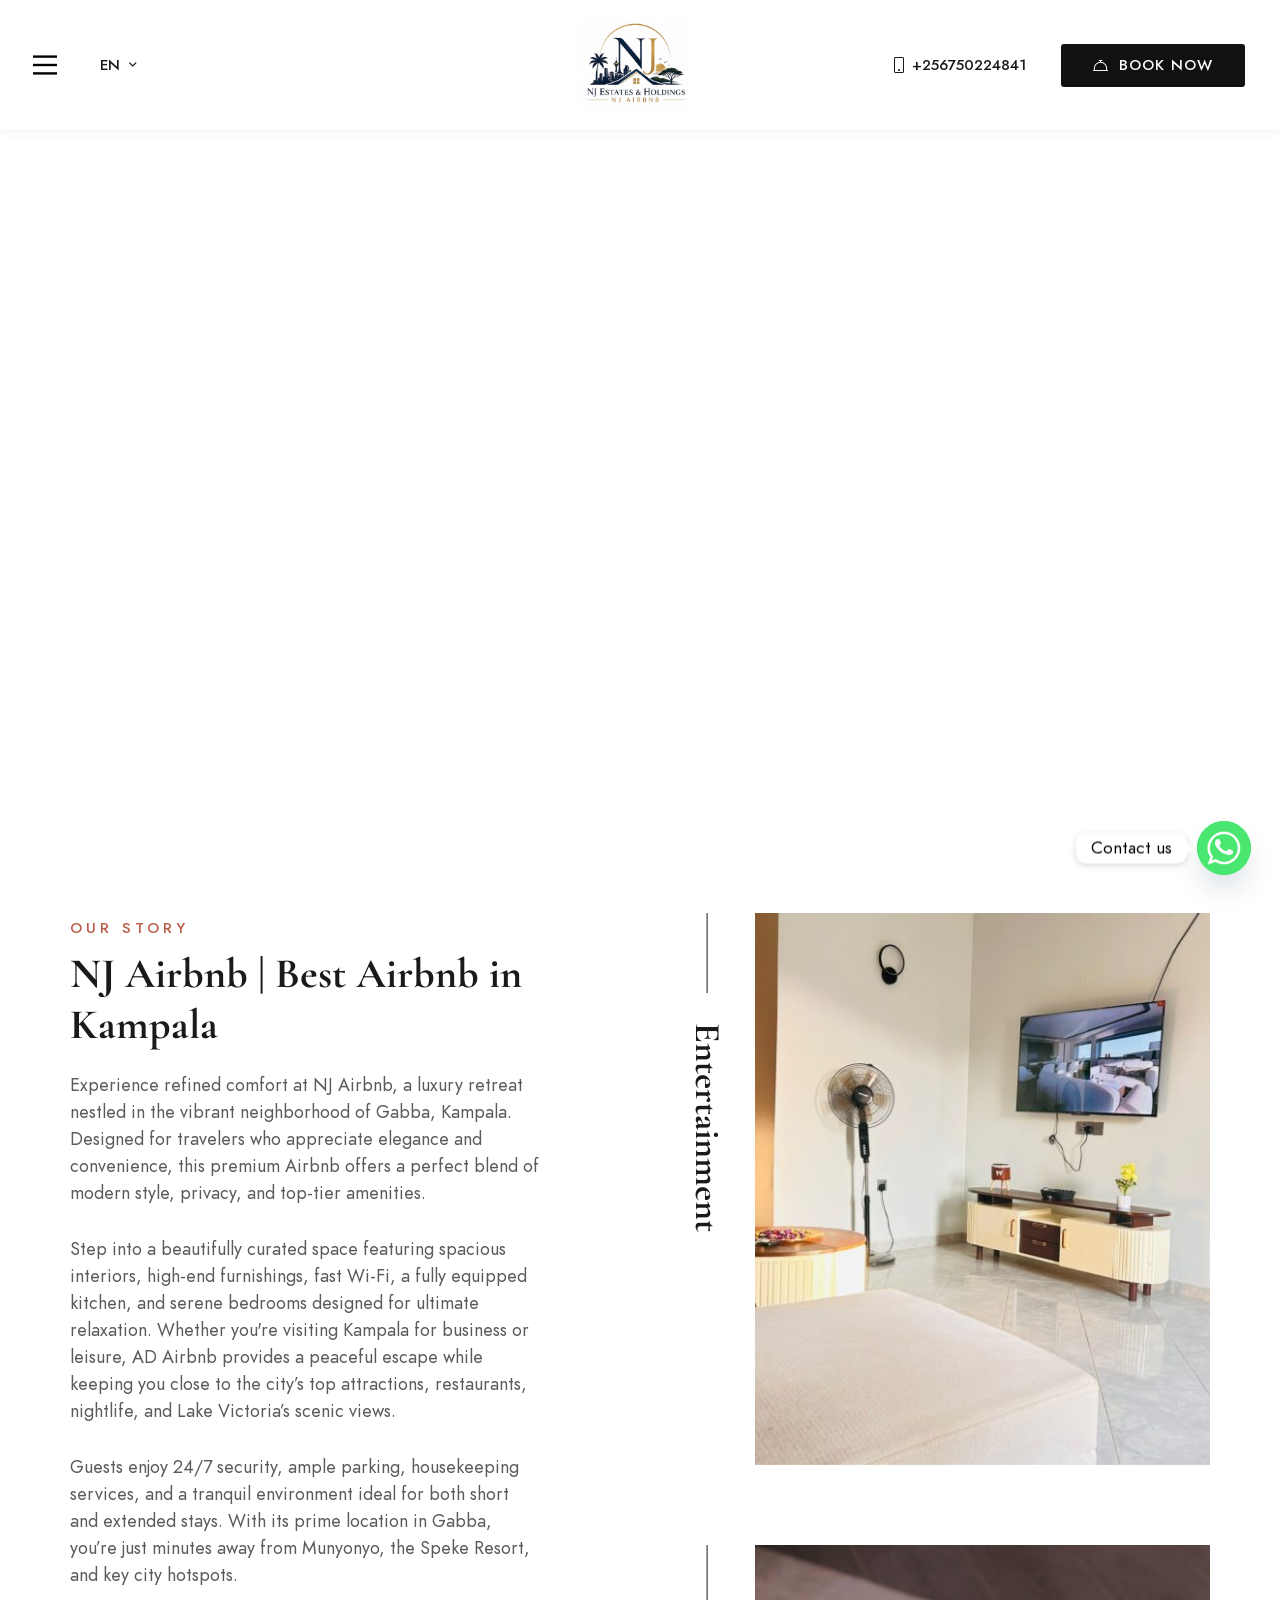
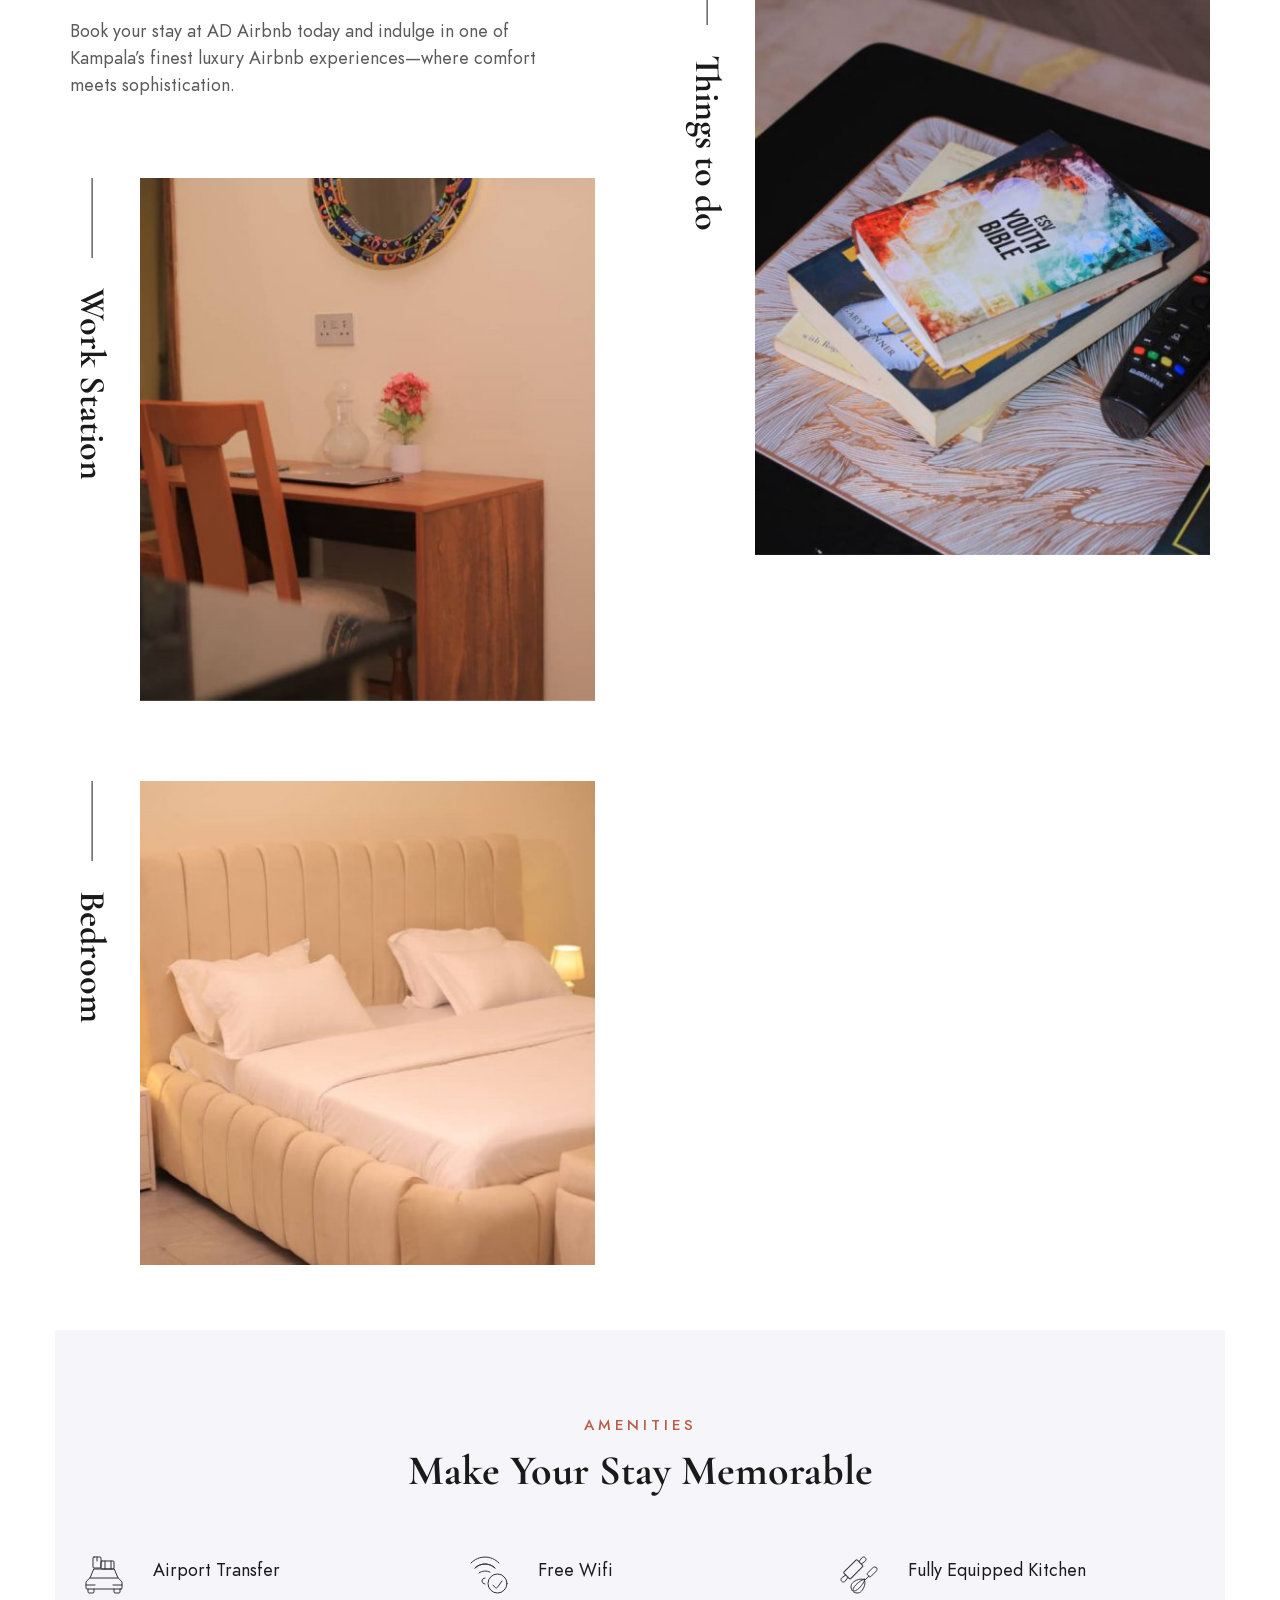
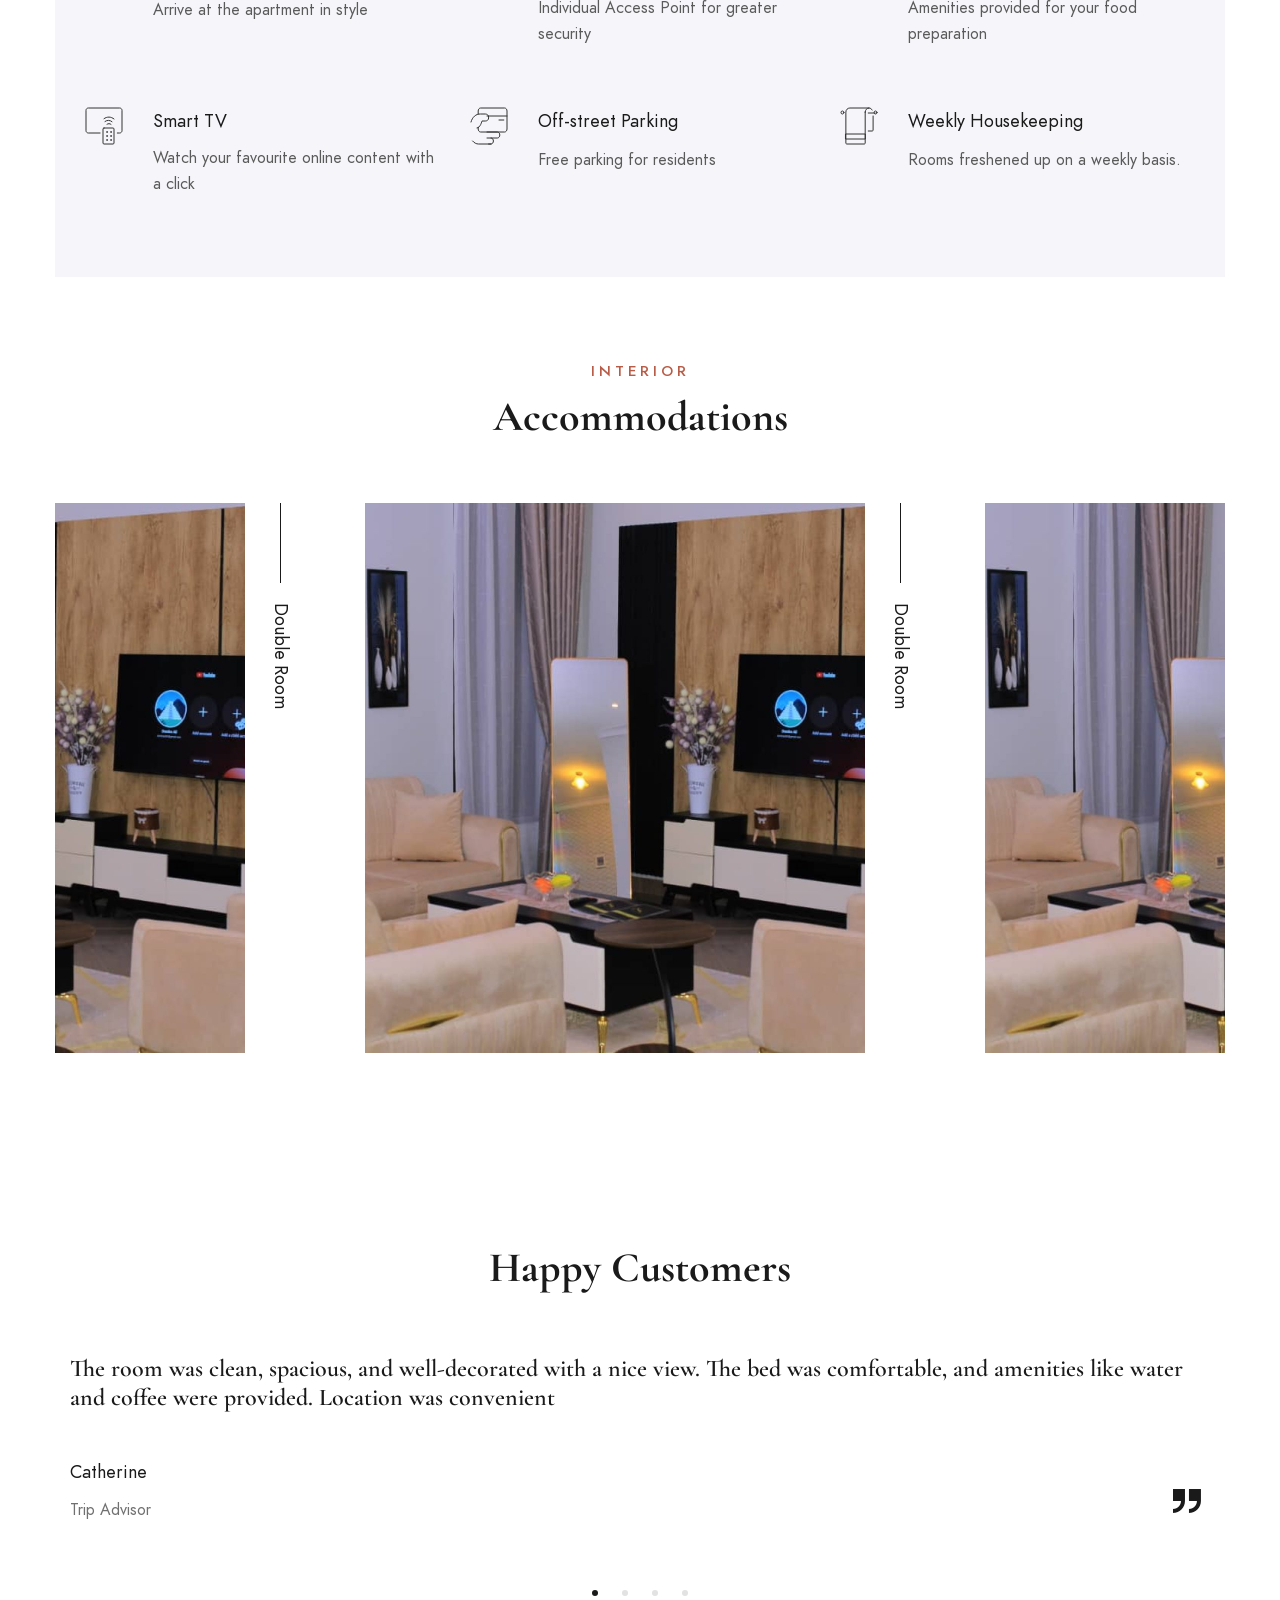
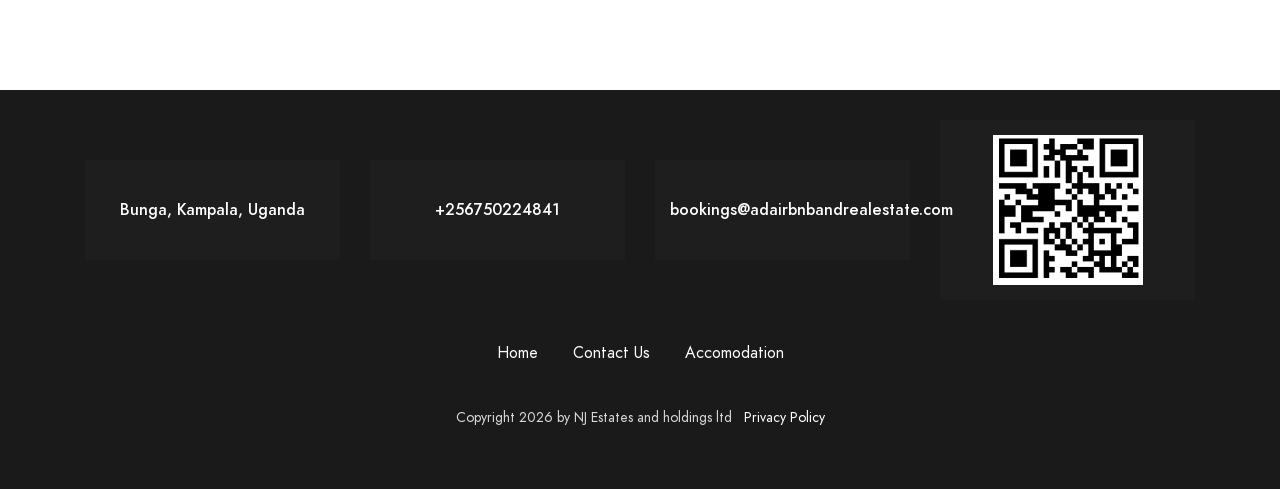
==== commit dbac2b39: "Update index.htm" ====
--- a/index.htm
+++ b/index.htm
@@ -5,628 +5,636 @@
 	<meta charset="UTF-8">
 	<meta name="viewport" content="width=device-width, initial-scale=1">
 	<link rel="profile" href="https://gmpg.org/xfn/11">
-
-	
-<!-- Search Engine Optimization by Rank Math PRO - https://rankmath.com/ -->
-<title>Home | AD Airbnb - Best Airbnb in kampala - NJ airbnb | Best Airbnb in Muyenga, Munyonyo Kampala, Bunga</title>
-<meta name="description" content="Experience refined comfort at NJ Airbnb, a luxury retreat nestled in the vibrant neighborhood of Gabba, Kampala. Designed for travelers who appreciate">
-<meta name="robots" content="index, follow, max-snippet:-1, max-video-preview:-1, max-image-preview:large">
-<link rel="canonical" href="index.htm">
-<meta property="og:locale" content="en_US">
-<meta property="og:type" content="website">
-<meta property="og:title" content="Home | AD Airbnb - Best Airbnb in kampala - NJ airbnb | Best Airbnb in Muyenga, Munyonyo Kampala, Bunga">
-<meta property="og:description" content="Experience refined comfort at NJ Airbnb, a luxury retreat nestled in the vibrant neighborhood of Gabba, Kampala. Designed for travelers who appreciate">
-<meta property="og:url" content="https://adairbnbandrealestate.com/">
-<meta property="og:site_name" content="AD airnb and real estate solutiond | Best Airbnb in Kampala">
-<meta property="og:updated_time" content="2026-07-11T07:05:55+00:00">
-<meta property="article:published_time" content="2021-07-09T05:05:29+00:00">
-<meta property="article:modified_time" content="2026-07-11T07:05:55+00:00">
-<meta name="twitter:card" content="summary_large_image">
-<meta name="twitter:title" content="Home | AD Airbnb - Best Airbnb in kampala - NJ airbnb | Best Airbnb in Muyenga, Munyonyo Kampala, Bunga">
-<meta name="twitter:description" content="Experience refined comfort at NJ Airbnb, a luxury retreat nestled in the vibrant neighborhood of Gabba, Kampala. Designed for travelers who appreciate">
-<meta name="twitter:label1" content="Written by">
-<meta name="twitter:data1" content="admin">
-<meta name="twitter:label2" content="Time to read">
-<meta name="twitter:data2" content="1 minute">
-<script type="application/ld+json" class="rank-math-schema-pro">{"@context":"https://schema.org","@graph":[{"@type":"Organization","@id":"https://adairbnbandrealestate.com/#organization","name":"AD airnb and real estate solutiond | Best Airbnb in Kampala","url":"https://adairbnbandrealestate.com"},{"@type":"WebSite","@id":"https://adairbnbandrealestate.com/#website","url":"https://adairbnbandrealestate.com","name":"AD airnb and real estate solutiond | Best Airbnb in Kampala","publisher":{"@id":"https://adairbnbandrealestate.com/#organization"},"inLanguage":"en-US","potentialAction":{"@type":"SearchAction","target":"https://adairbnbandrealestate.com/?s={search_term_string}","query-input":"required name=search_term_string"}},{"@type":"ImageObject","@id":"https://adairbnbandrealestate.com/wp-content/uploads/elementor/thumbs/WhatsApp-Image-2026-04-15-at-7.10.52-PM-rm3txqot7zh4r7irkzvllng25ahiahw8jx3u04oom0.jpeg","url":"https://adairbnbandrealestate.com/wp-content/uploads/elementor/thumbs/WhatsApp-Image-2026-04-15-at-7.10.52-PM-rm3txqot7zh4r7irkzvllng25ahiahw8jx3u04oom0.jpeg","width":"200","height":"200","inLanguage":"en-US"},{"@type":"WebPage","@id":"https://adairbnbandrealestate.com/#webpage","url":"https://adairbnbandrealestate.com/","name":"Home | AD Airbnb - Best Airbnb in kampala - NJ airbnb | Best Airbnb in Muyenga, Munyonyo Kampala, Bunga","datePublished":"2021-07-09T05:05:29+00:00","dateModified":"2026-07-11T07:05:55+00:00","about":{"@id":"https://adairbnbandrealestate.com/#organization"},"isPartOf":{"@id":"https://adairbnbandrealestate.com/#website"},"primaryImageOfPage":{"@id":"https://adairbnbandrealestate.com/wp-content/uploads/elementor/thumbs/WhatsApp-Image-2026-04-15-at-7.10.52-PM-rm3txqot7zh4r7irkzvllng25ahiahw8jx3u04oom0.jpeg"},"inLanguage":"en-US"},{"@type":"Person","@id":"https://adairbnbandrealestate.com/author/admin/","name":"admin","url":"https://adairbnbandrealestate.com/author/admin/","image":{"@type":"ImageObject","@id":"https://secure.gravatar.com/avatar/65046194c7af5c9aac9f402ad27d1c3d8393883b9234ae6bb765f883370c78d2?s=96&amp;d=mm&amp;r=g","url":"https://secure.gravatar.com/avatar/65046194c7af5c9aac9f402ad27d1c3d8393883b9234ae6bb765f883370c78d2?s=96&amp;d=mm&amp;r=g","caption":"admin","inLanguage":"en-US"},"sameAs":["https://adairbnbandrealestate.com"],"worksFor":{"@id":"https://adairbnbandrealestate.com/#organization"}},{"@type":"Article","headline":"Home | AD Airbnb - Best Airbnb in kampala - NJ airbnb | Best Airbnb in Muyenga, Munyonyo Kampala, Bunga","keywords":"airbnb,ad airbnb,apartmant in kampala","datePublished":"2021-07-09T05:05:29+00:00","dateModified":"2026-07-11T07:05:55+00:00","author":{"@id":"https://adairbnbandrealestate.com/author/admin/","name":"admin"},"publisher":{"@id":"https://adairbnbandrealestate.com/#organization"},"description":"Experience refined comfort at NJ Airbnb, a luxury retreat nestled in the vibrant neighborhood of Gabba, Kampala. Designed for travelers who appreciate","name":"Home | AD Airbnb - Best Airbnb in kampala - NJ airbnb | Best Airbnb in Muyenga, Munyonyo Kampala, Bunga","@id":"https://adairbnbandrealestate.com/#richSnippet","isPartOf":{"@id":"https://adairbnbandrealestate.com/#webpage"},"image":{"@id":"https://adairbnbandrealestate.com/wp-content/uploads/elementor/thumbs/WhatsApp-Image-2026-04-15-at-7.10.52-PM-rm3txqot7zh4r7irkzvllng25ahiahw8jx3u04oom0.jpeg"},"inLanguage":"en-US","mainEntityOfPage":{"@id":"https://adairbnbandrealestate.com/#webpage"}}]}</script>
-<!-- /Rank Math WordPress SEO plugin -->
-
-<link rel='dns-prefetch' href='//www.googletagmanager.com'>
-<link href='https://fonts.gstatic.com' crossorigin="" rel='preconnect'>
-<link rel="alternate" type="application/rss+xml" title="NJ airbnb | Best Airbnb in Muyenga, Munyonyo Kampala, Bunga &raquo; Feed" href="feed/index.htm">
-<link rel="alternate" type="application/rss+xml" title="NJ airbnb | Best Airbnb in Muyenga, Munyonyo Kampala, Bunga &raquo; Comments Feed" href="comments/feed/index.htm">
-<style id="wp-img-auto-sizes-contain-inline-css">
-img:is([sizes=auto i],[sizes^="auto," i]){contain-intrinsic-size:3000px 1500px}
-/*# sourceURL=wp-img-auto-sizes-contain-inline-css */
-</style>
-<style id="classic-theme-styles-inline-css">
-/*! This file is auto-generated */
-.wp-block-button__link{color:#fff;background-color:#32373c;border-radius:9999px;box-shadow:none;text-decoration:none;padding:calc(.667em + 2px) calc(1.333em + 2px);font-size:1.125em}.wp-block-file__button{background:#32373c;color:#fff;text-decoration:none}
-/*# sourceURL=/wp-includes/css/classic-themes.min.css */
-</style>
-<style id="rank-math-related-posts-style-inline-css">
-.wp-block-rank-math-related-posts{--rm-related-gap: 1rem;--rm-related-border-radius: 6px;--rm-related-card-padding: 16px;--rm-related-hover-shadow: 0 4px 12px rgba(0, 0, 0, 0.1);--rm-related-transition: 0.2s ease}.wp-block-rank-math-related-posts.rank-math-related-posts{display:block}.wp-block-rank-math-related-posts.rank-math-related-posts .rank-math-related-wrap{display:grid;gap:var(--rm-related-gap)}.wp-block-rank-math-related-posts.rank-math-related-posts.is-style-grid-vertical .rank-math-related-wrap,.wp-block-rank-math-related-posts.rank-math-related-posts.rank-math-related-grid-vertical .rank-math-related-wrap{grid-template-columns:repeat(auto-fill, minmax(220px, 1fr))}.wp-block-rank-math-related-posts.rank-math-related-posts.is-style-grid-horizontal .rank-math-related-wrap,.wp-block-rank-math-related-posts.rank-math-related-posts.rank-math-related-grid-horizontal .rank-math-related-wrap{grid-template-columns:repeat(auto-fill, minmax(400px, 1fr))}.wp-block-rank-math-related-posts.rank-math-related-posts.is-style-grid-horizontal .rank-math-related-item,.wp-block-rank-math-related-posts.rank-math-related-posts.rank-math-related-grid-horizontal .rank-math-related-item{display:flex;gap:16px;align-items:flex-start}.wp-block-rank-math-related-posts.rank-math-related-posts.is-style-grid-horizontal .rank-math-related-thumb,.wp-block-rank-math-related-posts.rank-math-related-posts.rank-math-related-grid-horizontal .rank-math-related-thumb{flex:0 0 140px;overflow:hidden}.wp-block-rank-math-related-posts.rank-math-related-posts.is-style-grid-horizontal .rank-math-related-thumb img,.wp-block-rank-math-related-posts.rank-math-related-posts.rank-math-related-grid-horizontal .rank-math-related-thumb img{width:140px;height:140px;-o-object-fit:cover;object-fit:cover}.wp-block-rank-math-related-posts.rank-math-related-posts.is-style-grid-horizontal .rank-math-related-content,.wp-block-rank-math-related-posts.rank-math-related-posts.rank-math-related-grid-horizontal .rank-math-related-content{flex:1;min-width:0;display:flex;flex-direction:column}.wp-block-rank-math-related-posts.rank-math-related-posts.is-style-grid-horizontal .rank-math-related-title,.wp-block-rank-math-related-posts.rank-math-related-posts.rank-math-related-grid-horizontal .rank-math-related-title{margin-top:0}@media (max-width: 640px){.wp-block-rank-math-related-posts.rank-math-related-posts.is-style-grid-horizontal .rank-math-related-wrap,.wp-block-rank-math-related-posts.rank-math-related-posts.rank-math-related-grid-horizontal .rank-math-related-wrap{grid-template-columns:1fr}.wp-block-rank-math-related-posts.rank-math-related-posts.is-style-grid-horizontal .rank-math-related-thumb,.wp-block-rank-math-related-posts.rank-math-related-posts.rank-math-related-grid-horizontal .rank-math-related-thumb{flex:0 0 100px}.wp-block-rank-math-related-posts.rank-math-related-posts.is-style-grid-horizontal .rank-math-related-thumb img,.wp-block-rank-math-related-posts.rank-math-related-posts.rank-math-related-grid-horizontal .rank-math-related-thumb img{width:100px;height:100px}}.wp-block-rank-math-related-posts.rank-math-related-posts.is-style-list-vertical .rank-math-related-wrap,.wp-block-rank-math-related-posts.rank-math-related-posts.rank-math-related-list-vertical .rank-math-related-wrap{grid-template-columns:1fr}.wp-block-rank-math-related-posts.rank-math-related-posts.is-style-list-horizontal .rank-math-related-wrap,.wp-block-rank-math-related-posts.rank-math-related-posts.rank-math-related-list-horizontal .rank-math-related-wrap{grid-template-columns:1fr}.wp-block-rank-math-related-posts.rank-math-related-posts.is-style-list-horizontal .rank-math-related-item,.wp-block-rank-math-related-posts.rank-math-related-posts.rank-math-related-list-horizontal .rank-math-related-item{display:flex;gap:20px;align-items:flex-start}.wp-block-rank-math-related-posts.rank-math-related-posts.is-style-list-horizontal .rank-math-related-thumb,.wp-block-rank-math-related-posts.rank-math-related-posts.rank-math-related-list-horizontal .rank-math-related-thumb{flex:0 0 180px;overflow:hidden}.wp-block-rank-math-related-posts.rank-math-related-posts.is-style-list-horizontal .rank-math-related-thumb img,.wp-block-rank-math-related-posts.rank-math-related-posts.rank-math-related-list-horizontal .rank-math-related-thumb img{width:180px;height:180px;-o-object-fit:cover;object-fit:cover}.wp-block-rank-math-related-posts.rank-math-related-posts.is-style-list-horizontal .rank-math-related-content,.wp-block-rank-math-related-posts.rank-math-related-posts.rank-math-related-list-horizontal .rank-math-related-content{flex:1;min-width:0;display:flex;flex-direction:column}.wp-block-rank-math-related-posts.rank-math-related-posts.is-style-list-horizontal .rank-math-related-title,.wp-block-rank-math-related-posts.rank-math-related-posts.rank-math-related-list-horizontal .rank-math-related-title{margin-top:0}@media (max-width: 640px){.wp-block-rank-math-related-posts.rank-math-related-posts.is-style-list-horizontal .rank-math-related-item,.wp-block-rank-math-related-posts.rank-math-related-posts.rank-math-related-list-horizontal .rank-math-related-item{gap:16px}.wp-block-rank-math-related-posts.rank-math-related-posts.is-style-list-horizontal .rank-math-related-thumb,.wp-block-rank-math-related-posts.rank-math-related-posts.rank-math-related-list-horizontal .rank-math-related-thumb{flex:0 0 120px}.wp-block-rank-math-related-posts.rank-math-related-posts.is-style-list-horizontal .rank-math-related-thumb img,.wp-block-rank-math-related-posts.rank-math-related-posts.rank-math-related-list-horizontal .rank-math-related-thumb img{width:120px;height:120px}}@media (max-width: 480px){.wp-block-rank-math-related-posts.rank-math-related-posts.is-style-list-horizontal .rank-math-related-item,.wp-block-rank-math-related-posts.rank-math-related-posts.rank-math-related-list-horizontal .rank-math-related-item{flex-direction:column}.wp-block-rank-math-related-posts.rank-math-related-posts.is-style-list-horizontal .rank-math-related-thumb,.wp-block-rank-math-related-posts.rank-math-related-posts.rank-math-related-list-horizontal .rank-math-related-thumb{flex:0 0 auto;width:100%}.wp-block-rank-math-related-posts.rank-math-related-posts.is-style-list-horizontal .rank-math-related-thumb img,.wp-block-rank-math-related-posts.rank-math-related-posts.rank-math-related-list-horizontal .rank-math-related-thumb img{width:100%;height:auto;max-height:200px}}.wp-block-rank-math-related-posts.rank-math-related-posts .rank-math-related-item{border-radius:var(--rm-related-border-radius);padding:var(--rm-related-card-padding);background:inherit;transition:transform var(--rm-related-transition),box-shadow var(--rm-related-transition)}.wp-block-rank-math-related-posts.rank-math-related-posts .rank-math-related-item:hover{transform:translateY(-2px);box-shadow:var(--rm-related-hover-shadow)}.wp-block-rank-math-related-posts.rank-math-related-posts .rank-math-related-title{margin:0.5rem 0;font-size:inherit;line-height:inherit}.wp-block-rank-math-related-posts.rank-math-related-posts .rank-math-related-title a{color:inherit;text-decoration:none;transition:color 0.2s ease}.wp-block-rank-math-related-posts.rank-math-related-posts .rank-math-related-title a:hover{color:#2563eb;text-decoration:underline}.wp-block-rank-math-related-posts.rank-math-related-posts .rank-math-related-title:not(:has(a)){cursor:default}.wp-block-rank-math-related-posts.rank-math-related-posts .rank-math-related-thumb{position:relative;overflow:hidden;border-radius:4px;display:block}.wp-block-rank-math-related-posts.rank-math-related-posts .rank-math-related-thumb img{display:block;width:100%;height:auto;border-radius:4px;transition:transform 0.3s ease}.wp-block-rank-math-related-posts.rank-math-related-posts .rank-math-related-thumb:hover img{transform:scale(1.05)}.wp-block-rank-math-related-posts.rank-math-related-posts .rank-math-related-thumb:not(a){cursor:default}.wp-block-rank-math-related-posts.rank-math-related-posts .rank-math-related-thumb:not(a):hover img{transform:none}.wp-block-rank-math-related-posts.rank-math-related-posts .rank-math-related-date{margin-top:0.25rem;font-size:0.85em;opacity:0.7}.wp-block-rank-math-related-posts.rank-math-related-posts .rank-math-related-terms{margin-top:0.5rem}.wp-block-rank-math-related-posts.rank-math-related-posts .rank-math-related-chip{display:inline-block;background:#f3f4f6;border:1px solid #e5e7eb;border-radius:999px;padding:0.15rem 0.5rem;margin-right:0.35rem;font-size:0.8em}.wp-block-rank-math-related-posts.rank-math-related-posts .rank-math-related-excerpt{margin-top:0.5rem;color:inherit;opacity:0.8;font-size:0.9em;line-height:1.6;display:-webkit-box;-webkit-line-clamp:3;line-clamp:3;-webkit-box-orient:vertical;overflow:hidden}.wp-block-rank-math-related-posts.rank-math-related-posts .rank-math-related-more{margin-top:1rem}.wp-block-rank-math-related-posts.rank-math-related-posts .rank-math-related-button{display:inline-block;background:#111827;color:#fff;border-radius:6px;padding:0.625rem 1.25rem;text-decoration:none;font-weight:500;transition:background 0.2s ease, transform 0.2s ease}.wp-block-rank-math-related-posts.rank-math-related-posts .rank-math-related-button:hover{background:#1f2937;transform:translateY(-1px)}.wp-block-rank-math-related-posts.has-border-color .rank-math-related-item{border-color:inherit}.wp-block-rank-math-related-posts.has-border-width .rank-math-related-item{border-width:inherit}.wp-block-rank-math-related-posts.has-border-style .rank-math-related-item{border-style:inherit}.wp-block-rank-math-related-posts.has-border-radius .rank-math-related-item{border-radius:inherit}.wp-block-rank-math-related-posts:not(.has-border-color):not(.has-border-width):not(.has-border-style) .rank-math-related-item{border:1px solid #e5e7eb}
-
-/*# sourceURL=https://adairbnbandrealestate.com/wp-content/plugins/seo-by-rank-math-pro/includes/modules/link-genius/blocks/related/assets/css/styles.css */
-</style>
-<style id="global-styles-inline-css">
-:root{--wp--preset--aspect-ratio--square: 1;--wp--preset--aspect-ratio--4-3: 4/3;--wp--preset--aspect-ratio--3-4: 3/4;--wp--preset--aspect-ratio--3-2: 3/2;--wp--preset--aspect-ratio--2-3: 2/3;--wp--preset--aspect-ratio--16-9: 16/9;--wp--preset--aspect-ratio--9-16: 9/16;--wp--preset--color--black: #000000;--wp--preset--color--cyan-bluish-gray: #abb8c3;--wp--preset--color--white: #ffffff;--wp--preset--color--pale-pink: #f78da7;--wp--preset--color--vivid-red: #cf2e2e;--wp--preset--color--luminous-vivid-orange: #ff6900;--wp--preset--color--luminous-vivid-amber: #fcb900;--wp--preset--color--light-green-cyan: #7bdcb5;--wp--preset--color--vivid-green-cyan: #00d084;--wp--preset--color--pale-cyan-blue: #8ed1fc;--wp--preset--color--vivid-cyan-blue: #0693e3;--wp--preset--color--vivid-purple: #9b51e0;--wp--preset--gradient--vivid-cyan-blue-to-vivid-purple: linear-gradient(135deg,rgb(6,147,227) 0%,rgb(155,81,224) 100%);--wp--preset--gradient--light-green-cyan-to-vivid-green-cyan: linear-gradient(135deg,rgb(122,220,180) 0%,rgb(0,208,130) 100%);--wp--preset--gradient--luminous-vivid-amber-to-luminous-vivid-orange: linear-gradient(135deg,rgb(252,185,0) 0%,rgb(255,105,0) 100%);--wp--preset--gradient--luminous-vivid-orange-to-vivid-red: linear-gradient(135deg,rgb(255,105,0) 0%,rgb(207,46,46) 100%);--wp--preset--gradient--very-light-gray-to-cyan-bluish-gray: linear-gradient(135deg,rgb(238,238,238) 0%,rgb(169,184,195) 100%);--wp--preset--gradient--cool-to-warm-spectrum: linear-gradient(135deg,rgb(74,234,220) 0%,rgb(151,120,209) 20%,rgb(207,42,186) 40%,rgb(238,44,130) 60%,rgb(251,105,98) 80%,rgb(254,248,76) 100%);--wp--preset--gradient--blush-light-purple: linear-gradient(135deg,rgb(255,206,236) 0%,rgb(152,150,240) 100%);--wp--preset--gradient--blush-bordeaux: linear-gradient(135deg,rgb(254,205,165) 0%,rgb(254,45,45) 50%,rgb(107,0,62) 100%);--wp--preset--gradient--luminous-dusk: linear-gradient(135deg,rgb(255,203,112) 0%,rgb(199,81,192) 50%,rgb(65,88,208) 100%);--wp--preset--gradient--pale-ocean: linear-gradient(135deg,rgb(255,245,203) 0%,rgb(182,227,212) 50%,rgb(51,167,181) 100%);--wp--preset--gradient--electric-grass: linear-gradient(135deg,rgb(202,248,128) 0%,rgb(113,206,126) 100%);--wp--preset--gradient--midnight: linear-gradient(135deg,rgb(2,3,129) 0%,rgb(40,116,252) 100%);--wp--preset--font-size--small: 13px;--wp--preset--font-size--medium: 20px;--wp--preset--font-size--large: 36px;--wp--preset--font-size--x-large: 42px;--wp--preset--font-family--inter: "Inter", sans-serif;--wp--preset--font-family--cardo: Cardo;--wp--preset--spacing--20: 0.44rem;--wp--preset--spacing--30: 0.67rem;--wp--preset--spacing--40: 1rem;--wp--preset--spacing--50: 1.5rem;--wp--preset--spacing--60: 2.25rem;--wp--preset--spacing--70: 3.38rem;--wp--preset--spacing--80: 5.06rem;--wp--preset--shadow--natural: 6px 6px 9px rgba(0, 0, 0, 0.2);--wp--preset--shadow--deep: 12px 12px 50px rgba(0, 0, 0, 0.4);--wp--preset--shadow--sharp: 6px 6px 0px rgba(0, 0, 0, 0.2);--wp--preset--shadow--outlined: 6px 6px 0px -3px rgb(255, 255, 255), 6px 6px rgb(0, 0, 0);--wp--preset--shadow--crisp: 6px 6px 0px rgb(0, 0, 0);}:where(body) { margin: 0; }:where(.is-layout-flex){gap: 0.5em;}:where(.is-layout-grid){gap: 0.5em;}body .is-layout-flex{display: flex;}.is-layout-flex{flex-wrap: wrap;align-items: center;}.is-layout-flex > :is(*, div){margin: 0;}body .is-layout-grid{display: grid;}.is-layout-grid > :is(*, div){margin: 0;}body{padding-top: 0px;padding-right: 0px;padding-bottom: 0px;padding-left: 0px;}:root :where(.wp-element-button, .wp-block-button__link){background-color: #32373c;border-width: 0;color: #fff;font-family: inherit;font-size: inherit;font-style: inherit;font-weight: inherit;letter-spacing: inherit;line-height: inherit;padding-top: calc(0.667em + 2px);padding-right: calc(1.333em + 2px);padding-bottom: calc(0.667em + 2px);padding-left: calc(1.333em + 2px);text-decoration: none;text-transform: inherit;}.has-black-color{color: var(--wp--preset--color--black) !important;}.has-cyan-bluish-gray-color{color: var(--wp--preset--color--cyan-bluish-gray) !important;}.has-white-color{color: var(--wp--preset--color--white) !important;}.has-pale-pink-color{color: var(--wp--preset--color--pale-pink) !important;}.has-vivid-red-color{color: var(--wp--preset--color--vivid-red) !important;}.has-luminous-vivid-orange-color{color: var(--wp--preset--color--luminous-vivid-orange) !important;}.has-luminous-vivid-amber-color{color: var(--wp--preset--color--luminous-vivid-amber) !important;}.has-light-green-cyan-color{color: var(--wp--preset--color--light-green-cyan) !important;}.has-vivid-green-cyan-color{color: var(--wp--preset--color--vivid-green-cyan) !important;}.has-pale-cyan-blue-color{color: var(--wp--preset--color--pale-cyan-blue) !important;}.has-vivid-cyan-blue-color{color: var(--wp--preset--color--vivid-cyan-blue) !important;}.has-vivid-purple-color{color: var(--wp--preset--color--vivid-purple) !important;}.has-black-background-color{background-color: var(--wp--preset--color--black) !important;}.has-cyan-bluish-gray-background-color{background-color: var(--wp--preset--color--cyan-bluish-gray) !important;}.has-white-background-color{background-color: var(--wp--preset--color--white) !important;}.has-pale-pink-background-color{background-color: var(--wp--preset--color--pale-pink) !important;}.has-vivid-red-background-color{background-color: var(--wp--preset--color--vivid-red) !important;}.has-luminous-vivid-orange-background-color{background-color: var(--wp--preset--color--luminous-vivid-orange) !important;}.has-luminous-vivid-amber-background-color{background-color: var(--wp--preset--color--luminous-vivid-amber) !important;}.has-light-green-cyan-background-color{background-color: var(--wp--preset--color--light-green-cyan) !important;}.has-vivid-green-cyan-background-color{background-color: var(--wp--preset--color--vivid-green-cyan) !important;}.has-pale-cyan-blue-background-color{background-color: var(--wp--preset--color--pale-cyan-blue) !important;}.has-vivid-cyan-blue-background-color{background-color: var(--wp--preset--color--vivid-cyan-blue) !important;}.has-vivid-purple-background-color{background-color: var(--wp--preset--color--vivid-purple) !important;}.has-black-border-color{border-color: var(--wp--preset--color--black) !important;}.has-cyan-bluish-gray-border-color{border-color: var(--wp--preset--color--cyan-bluish-gray) !important;}.has-white-border-color{border-color: var(--wp--preset--color--white) !important;}.has-pale-pink-border-color{border-color: var(--wp--preset--color--pale-pink) !important;}.has-vivid-red-border-color{border-color: var(--wp--preset--color--vivid-red) !important;}.has-luminous-vivid-orange-border-color{border-color: var(--wp--preset--color--luminous-vivid-orange) !important;}.has-luminous-vivid-amber-border-color{border-color: var(--wp--preset--color--luminous-vivid-amber) !important;}.has-light-green-cyan-border-color{border-color: var(--wp--preset--color--light-green-cyan) !important;}.has-vivid-green-cyan-border-color{border-color: var(--wp--preset--color--vivid-green-cyan) !important;}.has-pale-cyan-blue-border-color{border-color: var(--wp--preset--color--pale-cyan-blue) !important;}.has-vivid-cyan-blue-border-color{border-color: var(--wp--preset--color--vivid-cyan-blue) !important;}.has-vivid-purple-border-color{border-color: var(--wp--preset--color--vivid-purple) !important;}.has-vivid-cyan-blue-to-vivid-purple-gradient-background{background: var(--wp--preset--gradient--vivid-cyan-blue-to-vivid-purple) !important;}.has-light-green-cyan-to-vivid-green-cyan-gradient-background{background: var(--wp--preset--gradient--light-green-cyan-to-vivid-green-cyan) !important;}.has-luminous-vivid-amber-to-luminous-vivid-orange-gradient-background{background: var(--wp--preset--gradient--luminous-vivid-amber-to-luminous-vivid-orange) !important;}.has-luminous-vivid-orange-to-vivid-red-gradient-background{background: var(--wp--preset--gradient--luminous-vivid-orange-to-vivid-red) !important;}.has-very-light-gray-to-cyan-bluish-gray-gradient-background{background: var(--wp--preset--gradient--very-light-gray-to-cyan-bluish-gray) !important;}.has-cool-to-warm-spectrum-gradient-background{background: var(--wp--preset--gradient--cool-to-warm-spectrum) !important;}.has-blush-light-purple-gradient-background{background: var(--wp--preset--gradient--blush-light-purple) !important;}.has-blush-bordeaux-gradient-background{background: var(--wp--preset--gradient--blush-bordeaux) !important;}.has-luminous-dusk-gradient-background{background: var(--wp--preset--gradient--luminous-dusk) !important;}.has-pale-ocean-gradient-background{background: var(--wp--preset--gradient--pale-ocean) !important;}.has-electric-grass-gradient-background{background: var(--wp--preset--gradient--electric-grass) !important;}.has-midnight-gradient-background{background: var(--wp--preset--gradient--midnight) !important;}.has-small-font-size{font-size: var(--wp--preset--font-size--small) !important;}.has-medium-font-size{font-size: var(--wp--preset--font-size--medium) !important;}.has-large-font-size{font-size: var(--wp--preset--font-size--large) !important;}.has-x-large-font-size{font-size: var(--wp--preset--font-size--x-large) !important;}.has-inter-font-family{font-family: var(--wp--preset--font-family--inter) !important;}.has-cardo-font-family{font-family: var(--wp--preset--font-family--cardo) !important;}
-:root :where(.wp-block-icon svg){width: 24px;}
-:where(.wp-block-post-template.is-layout-flex){gap: 1.25em;}:where(.wp-block-post-template.is-layout-grid){gap: 1.25em;}
-:where(.wp-block-term-template.is-layout-flex){gap: 1.25em;}:where(.wp-block-term-template.is-layout-grid){gap: 1.25em;}
-:where(.wp-block-columns.is-layout-flex){gap: 2em;}:where(.wp-block-columns.is-layout-grid){gap: 2em;}
-:root :where(.wp-block-pullquote){font-size: 1.5em;line-height: 1.6;}
-/*# sourceURL=global-styles-inline-css */
-</style>
-<link rel='stylesheet' id='contact-form-7-css' href='wp-content/plugins/contact-form-7/includes/css/styles.css' media='all'>
-<link rel='stylesheet' id='sr7css-css' href='wp-content/plugins/revslider/public/css/sr7.css' media='all'>
-<link rel='stylesheet' id='woocommerce-layout-css' href='wp-content/plugins/woocommerce/assets/css/woocommerce-layout.css' media='all'>
-<link rel='stylesheet' id='woocommerce-smallscreen-css' href='wp-content/plugins/woocommerce/assets/css/woocommerce-smallscreen.css' media='only screen and (max-width: 768px)'>
-<link rel='stylesheet' id='woocommerce-general-css' href='wp-content/plugins/woocommerce/assets/css/woocommerce.css' media='all'>
-<style id="woocommerce-inline-inline-css">
-.woocommerce form .form-row .required { visibility: visible; }
-/*# sourceURL=woocommerce-inline-inline-css */
-</style>
-<link rel='stylesheet' id='font-awesome-all-css' href='wp-content/themes/nuss/assets/libs/font-awesome/css/fontawesome-all.min.css' media='all'>
-<link rel='stylesheet' id='swiper-css' href='wp-content/plugins/elementor/assets/lib/swiper/v8/css/swiper.min.css' media='all'>
-<link rel='stylesheet' id='lightgallery-css' href='wp-content/themes/nuss/assets/libs/lightgallery/css/lightgallery.min.css' media='all'>
-<link rel='stylesheet' id='growl-css' href='wp-content/themes/nuss/assets/libs/growl/css/jquery.growl.min.css' media='all'>
-<link rel='stylesheet' id='nice-select-css' href='wp-content/themes/nuss/assets/libs/jquery-nice-select/css/nice-select.css' media='all'>
-<link rel='stylesheet' id='nuss-font-jost-css' href='wp-content/themes/nuss/assets/fonts/jost/stylesheet.css' media='all'>
-<link rel='stylesheet' id='nuss-font-cormorant-css' href='wp-content/themes/nuss/assets/fonts/CormorantGaramond/stylesheet.css' media='all'>
-<link rel='stylesheet' id='nuss-main-css' href='wp-content/themes/nuss/style.css' media='all'>
-<link rel='stylesheet' id='nuss-style-css' href='wp-content/themes/nuss/style.min.css' media='all'>
-<style id="nuss-style-inline-css">
-.site-content{padding-top:0}.site-content{padding-bottom:0}.lg-backdrop{}
-/*# sourceURL=nuss-style-inline-css */
-</style>
-<link rel='stylesheet' id='chaty-css-css' href='wp-content/plugins/chaty-pro/css/chaty-front.min.css' media='all'>
-<link rel='stylesheet' id='elementor-frontend-css' href='wp-content/plugins/elementor/assets/css/frontend.min.css' media='all'>
-<style id="elementor-frontend-inline-css">
-.e-heading-base a, .e-paragraph-base a { all: unset; cursor: pointer; }form[data-element_type="e-form"].form-state-success [data-element_type="e-form-success-message"],form[data-element_type="e-form"].form-state-error [data-element_type="e-form-error-message"]{ display: block; }
-/*# sourceURL=elementor-frontend-inline-css */
-</style>
-<link rel='stylesheet' id='elementor-post-4735-css' href='wp-content/uploads/elementor/css/post-4735.css' media='all'>
-<link rel='stylesheet' id='elementor-post-5011-css' href='wp-content/uploads/elementor/css/post-5011.css' media='all'>
-<link rel='stylesheet' id='base-desktop-css' href='wp-content/uploads/elementor/css/base-desktop.css' media='all'>
-<link rel='stylesheet' id='jquery-datepick-css' href='wp-content/plugins/uxper-booking/assets/libs/datepick/jquery.datepick.css' media='all'>
-<link rel='stylesheet' id='lightgallery-fb-css' href='wp-content/plugins/uxper-booking/assets/libs/lightgallery/css/lg-fb-comment-box.min.css' media='all'>
-<link rel='stylesheet' id='uxper-booking-general-css' href='wp-content/plugins/uxper-booking/assets/css/_general.css' media='all'>
-<link rel='stylesheet' id='uxper-booking-template-css' href='wp-content/plugins/uxper-booking/assets/css/_template.css' media='all'>
-<link rel='stylesheet' id='elementor-gf-jost-css' href='css?family=Jost:100,100italic,200,200italic,300,300italic,400,400italic,500,500italic,600,600italic,700,700italic,800,800italic,900,900italic&#038;display=swap' media='all'>
-<link rel='stylesheet' id='elementor-gf-cormorantgaramond-css' href='css-1?family=Cormorant+Garamond:100,100italic,200,200italic,300,300italic,400,400italic,500,500italic,600,600italic,700,700italic,800,800italic,900,900italic&#038;display=swap' media='all'>
-<script async="" data-wp-strategy="async" id="tp-tools-js" src="wp-content/plugins/revslider/public/js/libs/tptools.js"></script>
-<script async="" data-wp-strategy="async" id="sr7-js" src="wp-content/plugins/revslider/public/js/sr7.js"></script>
-<script id="jquery-core-js" src="wp-includes/js/jquery/jquery.min.js"></script>
-<script id="jquery-migrate-js" src="wp-includes/js/jquery/jquery-migrate.min.js"></script>
-<script data-wp-strategy="defer" defer="" id="wc-jquery-blockui-js" src="wp-content/plugins/woocommerce/assets/js/jquery-blockui/jquery.blockUI.min.js"></script>
-<script id="wc-add-to-cart-js-extra">
-var wc_add_to_cart_params = {"ajax_url":"/wp-admin/admin-ajax.php","wc_ajax_url":"/?wc-ajax=%%endpoint%%","i18n_view_cart":"View cart","cart_url":"https://adairbnbandrealestate.com","is_cart":"","cart_redirect_after_add":"no"};
-//# sourceURL=wc-add-to-cart-js-extra
-</script>
-<script data-wp-strategy="defer" defer="" id="wc-add-to-cart-js" src="wp-content/plugins/woocommerce/assets/js/frontend/add-to-cart.min.js"></script>
-<script data-wp-strategy="defer" defer="" id="wc-js-cookie-js" src="wp-content/plugins/woocommerce/assets/js/js-cookie/js.cookie.min.js"></script>
-<script id="woocommerce-js-extra">
-var woocommerce_params = {"ajax_url":"/wp-admin/admin-ajax.php","wc_ajax_url":"/?wc-ajax=%%endpoint%%","i18n_password_show":"Show password","i18n_password_hide":"Hide password"};
-//# sourceURL=woocommerce-js-extra
-</script>
-<script data-wp-strategy="defer" defer="" id="woocommerce-js" src="wp-content/plugins/woocommerce/assets/js/frontend/woocommerce.min.js"></script>
-<link rel="https://api.w.org/" href="wp-json/index.htm"><link rel="alternate" title="JSON" type="application/json" href="wp-json/wp/v2/pages/5011"><link rel="EditURI" type="application/rsd+xml" title="RSD" href="xmlrpc.php?rsd">
-<meta name="generator" content="WordPress 7.0.2">
-<link rel='shortlink' href='index.htm'>
-<meta name="generator" content="Site Kit by Google 1.176.0">	<noscript><style>.woocommerce-product-gallery{ opacity: 1 !important; }</style></noscript>
-	<meta name="generator" content="Elementor 4.0.1; features: e_font_icon_svg, additional_custom_breakpoints; settings: css_print_method-external, google_font-enabled, font_display-swap">
-			<style>
-				.e-con.e-parent:nth-of-type(n+4):not(.e-lazyloaded):not(.e-no-lazyload),
-				.e-con.e-parent:nth-of-type(n+4):not(.e-lazyloaded):not(.e-no-lazyload) * {
-					background-image: none !important;
-				}
-				@media screen and (max-height: 1024px) {
-					.e-con.e-parent:nth-of-type(n+3):not(.e-lazyloaded):not(.e-no-lazyload),
-					.e-con.e-parent:nth-of-type(n+3):not(.e-lazyloaded):not(.e-no-lazyload) * {
-						background-image: none !important;
-					}
-				}
-				@media screen and (max-height: 640px) {
-					.e-con.e-parent:nth-of-type(n+2):not(.e-lazyloaded):not(.e-no-lazyload),
-					.e-con.e-parent:nth-of-type(n+2):not(.e-lazyloaded):not(.e-no-lazyload) * {
-						background-image: none !important;
-					}
-				}
-			</style>
-			<link rel="preconnect" href="https://fonts.googleapis.com">
-<link rel="preconnect" href="https://fonts.gstatic.com/" crossorigin="">
-<meta name="generator" content="Powered by Slider Revolution 7.0.5.1 - responsive, Mobile-Friendly Slider Plugin for WordPress with comfortable drag and drop interface.">
-<style class="wp-fonts-local">
-@font-face{font-family:Inter;font-style:normal;font-weight:300 900;font-display:fallback;src:url('wp-content/plugins/woocommerce/assets/fonts/Inter-VariableFont_slnt,wght.woff2') format('woff2');font-stretch:normal;}
-@font-face{font-family:Cardo;font-style:normal;font-weight:400;font-display:fallback;src:url('wp-content/plugins/woocommerce/assets/fonts/cardo_normal_400.woff2') format('woff2');}
-</style>
-<link rel="icon" href="wp-content/uploads/2021/06/cropped-site_icon-100x100.png" sizes="32x32">
-<link rel="icon" href="wp-content/uploads/2021/06/cropped-site_icon-300x300.png" sizes="192x192">
-<link rel="apple-touch-icon" href="wp-content/uploads/2021/06/cropped-site_icon-300x300.png">
-<meta name="msapplication-TileImage" content="https://adairbnbandrealestate.com/wp-content/uploads/2021/06/cropped-site_icon-300x300.png">
-<script>
-	window._tpt			??= {};
-	window.SR7			??= {};
-	_tpt.R				??= {};
-	_tpt.R.fonts		??= {};
-	_tpt.R.fonts.customFonts??= {};
-	SR7.devMode			=  false;
-	SR7.F 				??= {};
-	SR7.G				??= {};
-	SR7.LIB				??= {};
-	SR7.E				??= {};
-	SR7.E.gAddons		??= {};
-	SR7.E.php 			??= {};
-	SR7.E.nonce			= '82a911c4c5';
-	SR7.E.ajaxurl		= 'https://adairbnbandrealestate.com/wp-admin/admin-ajax.php';
-	SR7.E.resturl		= 'https://adairbnbandrealestate.com/wp-json/';
-	SR7.E.slug_path		= 'revslider/revslider.php';
-	SR7.E.slug			= 'revslider';
-	SR7.E.plugin_url	= 'https://adairbnbandrealestate.com/wp-content/plugins/revslider/';
-	SR7.E.wp_plugin_url = 'https://adairbnbandrealestate.com/wp-content/plugins/';
-	SR7.E.revision		= '7.0.5.1';
-	SR7.E.latest_revision = '7.1.4';
-	SR7.E.fontBaseUrl	= '';
-	SR7.G.breakPoints 	= [1240,1024,778,480];
-	SR7.G.fSUVW 		= false;
-	SR7.E.modules 		= ['module','page','slide','layer','draw','animate','srtools','canvas','defaults','carousel','navigation','media','modifiers','migration'];
-	SR7.E.libs 			= ['WEBGL'];
-	SR7.E.css 			= ['csslp','cssbtns','cssfilters','cssnav','cssmedia'];
-	SR7.E.resources		= {};
-	SR7.E.ytnc			= false;
-	SR7.JSON			??= {};
-/*! Slider Revolution 7.0 - Page Processor */
-!function(){"use strict";window.SR7??={},window._tpt??={},SR7.version="Slider Revolution 6.7.16",_tpt.getMobileZoom=()=>_tpt.is_mobile?document.documentElement.clientWidth/window.innerWidth:1,_tpt.getWinDim=function(t){_tpt.screenHeightWithUrlBar??=window.innerHeight;let e=SR7.F?.modal?.visible&&SR7.M[SR7.F.module.getIdByAlias(SR7.F.modal.requested)];_tpt.scrollBar=window.innerWidth!==document.documentElement.clientWidth||e&&window.innerWidth!==e.c.module.clientWidth,_tpt.winW=_tpt.getMobileZoom()*window.innerWidth-(_tpt.scrollBar||"prepare"===t?_tpt.scrollBarW??_tpt.mesureScrollBar():0),_tpt.winH=_tpt.getMobileZoom()*window.innerHeight,_tpt.winWAll=document.documentElement.clientWidth},SR7.F.isCarousel=t=>!SR7.E.backend&&"carousel"===SR7.M[t].settings.type,SR7.F.moduleType=t=>SR7.E.backend&&"carousel"===SR7.M[t].settings.type?"standard":SR7.M[t].settings.type,_tpt.getResponsiveLevel=function(t){return SR7.G.fSUVW?_tpt.closestGE(t,window.innerWidth):_tpt.closestGE(t,_tpt.winWAll)},_tpt.mesureScrollBar=function(){let t=document.createElement("div");return t.className="RSscrollbar-measure",t.style.width="100px",t.style.height="100px",t.style.overflow="scroll",t.style.position="absolute",t.style.top="-9999px",document.body.appendChild(t),_tpt.scrollBarW=t.offsetWidth-t.clientWidth,document.body.removeChild(t),_tpt.scrollBarW},_tpt.loadCSS??=async function(t,e,s){return s?_tpt.R.fonts.required[e].status=1:(_tpt.R[e]??={},_tpt.R[e].status=1),new Promise((i,n)=>{if(_tpt.isStylesheetLoaded(t))s?_tpt.R.fonts.required[e].status=2:_tpt.R[e].status=2,i();else{const o=document.createElement("link");o.rel="stylesheet";let l="text",r="css";o["type"]=l+"/"+r,o.href=t,o.onload=()=>{s?_tpt.R.fonts.required[e].status=2:_tpt.R[e].status=2,i()},o.onerror=()=>{s?_tpt.R.fonts.required[e].status=3:_tpt.R[e].status=3,n(new Error(`Failed to load CSS: ${t}`))},document.head.appendChild(o)}})},_tpt.addContainer??=function(t){const{tag:e="div",id:s,class:i,datas:n,textContent:o,iHTML:l}=t,r=document.createElement(e);if(s&&""!==s&&(r.id=s),i&&""!==i&&(r.className=i),n)for(const[t,e]of Object.entries(n))"style"==t?r.style.cssText=e:r.setAttribute(`data-${t}`,e);return o&&(r.textContent=o),l&&(r.innerHTML=l),r},_tpt.collector??=function(){return{fragment:new DocumentFragment,add(t){var e=_tpt.addContainer(t);return this.fragment.appendChild(e),e},append(t){t.appendChild(this.fragment)}}},_tpt.isStylesheetLoaded??=function(t){let e=t.split("?")[0];return Array.from(document.querySelectorAll('link[rel="stylesheet"], link[rel="preload"]')).some(t=>t.href.split("?")[0]===e)},_tpt.preloader??={requests:new Map,preloaderTemplates:new Map,show:function(t,e){if(!e||!t)return;const{type:s,color:i}=e;if(s<0||"off"===s)return;const n=`preloader_${s}`;let o=this.preloaderTemplates.get(n);o||(o=this.build(s,i),this.preloaderTemplates.set(n,o)),this.requests.has(t)||this.requests.set(t,{count:0});const l=this.requests.get(t);clearTimeout(l.timer),l.count++,1===l.count&&(l.timer=setTimeout(()=>{l.preloaderClone=o.cloneNode(!0),l.anim&&l.anim.kill(),void 0!==_tpt.gsap?l.anim=_tpt.gsap.fromTo(l.preloaderClone,1,{opacity:0},{opacity:1}):l.preloaderClone.classList.add("sr7-fade-in"),t.appendChild(l.preloaderClone)},150))},hide:function(t){if(!this.requests.has(t))return;const e=this.requests.get(t);e.count--,e.count<0&&(e.count=0),e.anim&&e.anim.kill(),0===e.count&&(clearTimeout(e.timer),e.preloaderClone&&(e.preloaderClone.classList.remove("sr7-fade-in"),e.anim=_tpt.gsap.to(e.preloaderClone,.3,{opacity:0,onComplete:function(){e.preloaderClone.remove()}})))},state:function(t){if(!this.requests.has(t))return!1;return this.requests.get(t).count>0},build:(t,e="#ffffff",s="")=>{if(t<0||"off"===t)return null;const i=parseInt(t);if(t="prlt"+i,isNaN(i))return null;if(_tpt.loadCSS(SR7.E.plugin_url+"public/css/preloaders/t"+i+".css","preloader_"+t),isNaN(i)||i<6){const n=`background-color:${e}`,o=1===i||2==i?n:"",l=3===i||4==i?n:"",r=_tpt.collector();["dot1","dot2","bounce1","bounce2","bounce3"].forEach(t=>r.add({tag:"div",class:t,datas:{style:l}}));const a=_tpt.addContainer({tag:"sr7-prl",class:`${t} ${s}`,datas:{style:o}});return r.append(a),a}{let n={};if(7===i){let t;e.startsWith("#")?(t=e.replace("#",""),t=`rgba(${parseInt(t.substring(0,2),16)}, ${parseInt(t.substring(2,4),16)}, ${parseInt(t.substring(4,6),16)}, `):e.startsWith("rgb")&&(t=e.slice(e.indexOf("(")+1,e.lastIndexOf(")")).split(",").map(t=>t.trim()),t=`rgba(${t[0]}, ${t[1]}, ${t[2]}, `),t&&(n.style=`border-top-color: ${t}0.65); border-bottom-color: ${t}0.15); border-left-color: ${t}0.65); border-right-color: ${t}0.15)`)}else 12===i&&(n.style=`background:${e}`);const o=[10,0,4,2,5,9,0,4,4,2][i-6],l=_tpt.collector(),r=l.add({tag:"div",class:"sr7-prl-inner",datas:n});Array.from({length:o}).forEach(()=>r.appendChild(l.add({tag:"span",datas:{style:`background:${e}`}})));const a=_tpt.addContainer({tag:"sr7-prl",class:`${t} ${s}`});return l.append(a),a}}},SR7.preLoader={show:(t,e)=>{"off"!==(SR7.M[t]?.settings?.pLoader?.type??"off")&&_tpt.preloader.show(e||SR7.M[t].c.module,SR7.M[t]?.settings?.pLoader??{color:"#fff",type:10})},hide:(t,e)=>{"off"!==(SR7.M[t]?.settings?.pLoader?.type??"off")&&_tpt.preloader.hide(e||SR7.M[t].c.module)},state:(t,e)=>_tpt.preloader.state(e||SR7.M[t].c.module)},_tpt.prepareModuleHeight=function(t){window.SR7.M??={},window.SR7.M[t.id]??={},"ignore"==t.googleFont&&(SR7.E.ignoreGoogleFont=!0);let e=window.SR7.M[t.id];if(null==_tpt.scrollBarW&&_tpt.mesureScrollBar(),e.c??={},e.states??={},e.settings??={},e.settings.size??={},t.fixed&&(e.settings.fixed=!0),e.c.module=document.querySelector("sr7-module#"+t.id),e.c.adjuster=e.c.module.getElementsByTagName("sr7-adjuster")[0],e.c.content=e.c.module.getElementsByTagName("sr7-content")[0],SR7.E.backend||"carousel"!==t.type||(e.c.carousel=e.c.content.getElementsByTagName("sr7-carousel")[0]),null==e.c.module||null==e.c.module)return;t.plType&&t.plColor&&(e.settings.pLoader={type:t.plType,color:t.plColor}),"string"==typeof t.mh&&t.mh.includes(",")&&(t.mh=t.mh.split(",")),void 0===t.plType||"off"===t.plType||SR7.preLoader.state(t.id)&&SR7.preLoader.state(t.id,e.c.module)||SR7.preLoader.show(t.id,e.c.module),_tpt.winW||_tpt.getWinDim("prepare"),_tpt.getWinDim();let s=""+e.c.module.dataset?.modal;"modal"==s||"true"==s||"undefined"!==s&&"false"!==s||(e.settings.size.fullHeight=t.size.fullHeight,e.settings.size.fullWidth=t.size.fullWidth,e.LEV??=_tpt.getResponsiveLevel(window.SR7.G.breakPoints,t.id),t.vpt=_tpt.fillArray(t.vpt,5),e.settings.vPort=t.vpt[e.LEV],void 0!==t.el&&"720"==t.el[4]&&t.gh[4]!==t.el[4]&&"960"==t.el[3]&&t.gh[3]!==t.el[3]&&"768"==t.el[2]&&t.gh[2]!==t.el[2]&&delete t.el,e.settings.size.height=null==t.el||null==t.el[e.LEV]||0==t.el[e.LEV]||"auto"==t.el[e.LEV]?_tpt.fillArray(t.gh,5,-1):_tpt.fillArray(t.el,5,-1),e.settings.size.width=_tpt.fillArray(t.gw,5,-1),e.settings.size.minHeight=_tpt.fillArray(t.mh??[0],5,-1),e.cacheSize={fullWidth:e.settings.size?.fullWidth,fullHeight:e.settings.size?.fullHeight},void 0!==t.off&&(t.off?.t&&(e.settings.size.m??={})&&(e.settings.size.m.t=t.off.t),t.off?.b&&(e.settings.size.m??={})&&(e.settings.size.m.b=t.off.b),t.off?.l&&(e.settings.size.p??={})&&(e.settings.size.p.l=t.off.l),t.off?.r&&(e.settings.size.p??={})&&(e.settings.size.p.r=t.off.r),e.offsetPrepared=!0),_tpt.updatePMHeight(t.id,t,!0))},_tpt.updatePMHeight=(t,e,s)=>{let i=SR7.M[t];var n=i.settings.size.fullWidth?_tpt.winW:i.c.module.parentNode.offsetWidth;n=0===n||isNaN(n)?_tpt.winW:n;let o=i.settings.size.width[i.LEV]||i.settings.size.width[i.LEV++]||i.settings.size.width[i.LEV--]||n,l=i.settings.size.height[i.LEV]||i.settings.size.height[i.LEV++]||i.settings.size.height[i.LEV--]||0,r=i.settings.size.minHeight[i.LEV]||i.settings.size.minHeight[i.LEV++]||i.settings.size.minHeight[i.LEV--]||0;if(l="auto"==l?0:l,l=parseInt(l),"carousel"!==e.type&&(n-=parseInt(e.onw??0)||0),i.MP=!i.settings.size.fullWidth&&n<o||_tpt.winW<o?Math.min(1,n/o):1,e.size.fullScreen||e.size.fullHeight){let t=parseInt(e.fho)||0,s=(""+e.fho).indexOf("%")>-1;e.newh=_tpt.winH-(s?_tpt.winH*t/100:t)}else e.newh=i.MP*Math.max(l,r);if(e.newh+=(parseInt(e.onh??0)||0)+(parseInt(e.carousel?.pt)||0)+(parseInt(e.carousel?.pb)||0),void 0!==e.slideduration&&(e.newh=Math.max(e.newh,parseInt(e.slideduration)/3)),e.shdw&&_tpt.buildShadow(e.id,e),i.c.adjuster.style.height=e.newh+"px",i.c.module.style.height=e.newh+"px",i.c.content.style.height=e.newh+"px",i.states.heightPrepared=!0,i.dims??={},i.dims.moduleRect=i.c.module.getBoundingClientRect(),i.c.content.style.left="-"+i.dims.moduleRect.left+"px",!i.settings.size.fullWidth)return s&&requestAnimationFrame(()=>{n!==i.c.module.parentNode.offsetWidth&&_tpt.updatePMHeight(e.id,e)}),void _tpt.bgStyle(e.id,e,window.innerWidth==_tpt.winW,!0);_tpt.bgStyle(e.id,e,window.innerWidth==_tpt.winW,!0),requestAnimationFrame(function(){s&&requestAnimationFrame(()=>{n!==i.c.module.parentNode.offsetWidth&&_tpt.updatePMHeight(e.id,e)})}),i.earlyResizerFunction||(i.earlyResizerFunction=function(){requestAnimationFrame(function(){_tpt.getWinDim(),_tpt.moduleDefaults(e.id,e),_tpt.updateSlideBg(t,!0)})},window.addEventListener("resize",i.earlyResizerFunction))},_tpt.buildShadow=function(t,e){let s=SR7.M[t];null==s.c.shadow&&(s.c.shadow=document.createElement("sr7-module-shadow"),s.c.shadow.classList.add("sr7-shdw-"+e.shdw),s.c.content.appendChild(s.c.shadow))},_tpt.tf??=t=>"false"!=t&&0!=t&&("true"==t||1==t||t);const t=function(t){return"/"==(t=t.toLowerCase())[t.length-1]&&(t=t.slice(0,-1)),"http://"==t.slice(0,7)?t=t.slice(7):"https://"==t.slice(0,8)&&(t=t.slice(8)),t},e=function(t,e){return"/"==(""+t)[0]&&"/"==(""+t)[1]?(e?"https:":window.location.protocol)+t:(""+t).includes("://")?(e||t.includes("https")?"https:":window.location.protocol)+"//"+t.split("://").slice(1).join("://"):t},s=function(s,i){return!(!s||!i)&&(s==i||(s=e(s),i=e(i),s=t(s),i=t(i),(s=String(s))==(i=String(i))||"undefined"!==s&&"undefined"!==i&&(-1!==i.indexOf(s)||-1!==s.indexOf(i))))};_tpt.bgStyle=async(t,e,i,n,o)=>{const l=SR7.M[t];if(e=e??l.settings,SR7.E.backend||!e.fixed||l.c.module.classList.contains("sr7-top-fixed")||(l.c.module.classList.add("sr7-top-fixed"),l.c.module.style.position="fixed",l.c.module.style.width="100%",l.c.module.style.top="0px",l.c.module.style.left="0px",l.c.module.style.pointerEvents="none",l.c.module.style.zIndex=5e3,l.c.content.style.pointerEvents="none"),null==l.c.bgcanvas){let t=document.createElement("sr7-module-bg"),r=!1;if("string"==typeof e?.bg?.color&&e?.bg?.color.includes("{"))if(_tpt.gradient&&_tpt.gsap)e.bg.color=_tpt.gradient.convert(e.bg.color);else try{let t=JSON.parse(e.bg.color);(t?.orig||t?.string)&&(e.bg.color=JSON.parse(e.bg.color))}catch{return}let a="string"==typeof e?.bg?.color?e?.bg?.color||"transparent":e?.bg?.color?.string??e?.bg?.color?.orig??e?.bg?.color?.color??"transparent";if(t.style["background"+(String(a).includes("grad")?"":"Color")]=a,("transparent"!==a||o)&&(r=!0),l.offsetPrepared&&(t.style.visibility="hidden"),e?.bg?.image?.src&&"false"!==String(e?.bg?.image?.u)&&(e.bg.image.src=((t,e)=>{let i;const n=t.c.module.getElementsByTagName("image_lists");if(void 0!==n[0]){const t=n[0].getElementsByTagName("img");if(void 0!==t[0])for(let n in t)if(!i&&Object.prototype.hasOwnProperty.call(t,n)){let o=t[n].dataset.src||t[n].getAttribute("src")||t[n].getAttribute("data -src"),l=t[n].dataset.src2||t[n].getAttribute("src2")||t[n].getAttribute("data -src2");o&&s(atob(t[n].dataset.dbsrc),e)&&(i=window.devicePixelRatio?l:o)}}return i??e})(l,e?.bg?.image?.src),t.style.backgroundImage=`url(${e?.bg?.image.src})`,t.style.backgroundSize=""==(e.bg.image?.size??"")?"cover":e.bg.image.size,t.style.backgroundPosition=e.bg.image.position??parseInt(e.bg.image.pos?.x??0)+"% "+parseInt(e.bg.image.pos?.y??0)+"%",""==e.bg.image.repeat&&(e.bg.image.repeat="no-repeat"),t.style.backgroundRepeat=_tpt.tf(e.bg.image.rx)&&_tpt.tf(e.bg.image.ry)?"repeat":_tpt.tf(e.bg.image.rx)?"repeat-x":_tpt.tf(e.bg.image.ry)?"repeat-y":e.bg.image.repeat??"no-repeat",r=!0),!r)return;l.c.bgcanvas=t,e.size.fullWidth?t.style.width=_tpt.winW-(i&&_tpt.winH<document.body.offsetHeight?_tpt.scrollBarW:0)+"px":n&&(t.style.width=l.c.module.offsetWidth+"px"),e.sbt?.use?l.c.content.appendChild(l.c.bgcanvas):l.c.module.appendChild(l.c.bgcanvas)}l.c.bgcanvas.style.height=void 0!==e.newh?e.newh+"px":(SR7.E.backend||"carousel"!==e.type?l.dims.content.h:l.dims.module.h)+"px",l.c.bgcanvas.style.left=!i&&e.sbt?.use||l.c.bgcanvas.closest("SR7-CONTENT")?"0px":"-"+(l?.dims?.moduleRect?.left??0)+"px"},_tpt.updateSlideBg=function(t,e,s=!1){const i=SR7.M[t];let n=i.settings;(i?.c?.bgcanvas||!0===s)&&n.size.fullWidth&&(i.c.bgcanvas.style.width=_tpt.winW-(e&&_tpt.winH<document.body.offsetHeight?_tpt.scrollBarW:0)+"px")},_tpt.moduleDefaults=(t,e)=>{let s=SR7.M[t];null!=s&&null!=s.c&&null!=s.c.module&&(s.dims??={},s.dims.moduleRect=s.c.module.getBoundingClientRect(),s.c.content.style.left="-"+s.dims.moduleRect.left+"px",s.c.content.style.width=_tpt.winW-_tpt.scrollBarW+"px",SR7.E.backend||"carousel"!==e.type||(s.c.module.style.overflow="visible"),_tpt.bgStyle(t,e,window.innerWidth==_tpt.winW))},_tpt.getOffset=t=>{var e=t.getBoundingClientRect(),s=window.pageXOffset||document.documentElement.scrollLeft,i=window.pageYOffset||document.documentElement.scrollTop;return{top:e.top+i,left:e.left+s}},_tpt.fillArray=function(t,e){let s,i;t=Array.isArray(t)?t:[t];let n=Array(e),o=t.length;for(i=0;i<t.length;i++)n[i+(e-o)]=t[i],null==s&&"#"!==t[i]&&(s=t[i]);for(let t=0;t<e;t++)void 0!==n[t]&&"#"!=n[t]||(n[t]=s),s=n[t];return n},_tpt.closestGE=function(t,e){let s=Number.MAX_VALUE,i=-1;for(let n=0;n<t.length;n++)t[n]-1>=e&&t[n]-1-e<s&&(s=t[n]-1-e,i=n);return++i},_tpt.R??={},_tpt.R.page=_tpt.extend?_tpt.extend(_tpt.R.page,{status:2,version:"1.0"}):{status:2,version:"1.0"}}();</script>
-<style id="kirki-inline-styles">.site-logo img{max-width:110px;}.page-loading-effect{background-color:#fff;}body{font-size:18px;letter-spacing:inherit;line-height:1.5;color:#5a5a5a;}h1,h2,h3,h4,h5,h6,.heading-font,strong{font-family:Cormorant Garamond;font-weight:700;letter-spacing:inherit;line-height:inherit;color:#1a1a1a;}h1{font-size:64px;}h2{font-size:48px;}h3{font-size:36px;}h4{font-size:28px;}h5{font-size:22px;}h6{font-size:18px;}#commentform #wp-comment-cookies-consent:checked:before,.nuss-pagination ul li .page-numbers.current, .nuss-pagination ul li a:focus, .nuss-pagination ul li a:hover, .woocommerce nav.woocommerce-pagination ul li .page-numbers.current, .woocommerce nav.woocommerce-pagination ul li a:focus, .woocommerce nav.woocommerce-pagination ul li a:hover, .nuss-swiper.nav-style-04 .swiper-nav-button:hover,.nuss-swiper.pagination-style-04 .fraction,.nuss-swiper.pagination-style-06 .fraction, .list-category li.active a,.payment-method-wrap .radio.active i,.datepick-month-row .datepick-cmd:hover, .datepick-month td .datepick-today,.regular-price,.product-quantity .btn-quantity:hover i,.accent-color,.nuss-swiper .swiper-pagination-bullet:hover, .nuss-swiper .swiper-pagination-bullet.swiper-pagination-bullet-active, .woocommerce-info:before,.woocommerce .checkout.woocommerce-checkout #order_review table tfoot tr.order-total td .amount, .woocommerce-info a.showcoupon,.nuss-blog-categories li.active a,.nuss-pagination li .page-numbers.current, .nuss-pagination li a:hover,.uxper-notice mark{color:#b95c47;}.list-category li.active a,.payment-method-wrap .radio.active,.calendar .calendar-legend-item.calendar--selected .calendar-box,.woocommerce .inner-action-form .coupon input, .woocommerce input#submit,.woocommerce a.button,.nuss-swiper.pagination-style-05 .swiper-pagination-bullet:hover:after, .woocommerce button.button, .woocommerce input.button,.woocommerce-info,.nuss-blog-categories li.active a, .wp-block-search .wp-block-search__button, .nuss-swiper .swiper-nav-button:hover,blockquote, select:focus,textarea:focus, input[type="text"]:focus,input[type="email"]:focus, input[type="password"]:focus,input[type="number"]:focus, input[type="search"]:focus{border-color:#b95c47;}.accent-background,.calendar .calendar-legend-item.calendar--today .calendar-box,.datepick-month td .datepick-selected.datepick-highlight.datepick-today,.datepick-month td .datepick-today:after, .datepick-month td .datepick-selected,.datepick-month td a:hover,.datepick-month td a:hover,.woocommerce input#submit,.woocommerce .wc-proceed-to-checkout a.checkout-button,.woocommerce a.button, .woocommerce button.button, .woocommerce input.button,.woocommerce .checkout_coupon .button,.nuss-swiper.pagination-style-08 .swiper-pagination-container .swiper-pagination-bullet-active .title:before,.nuss-elementor-loading.elementor-section-boxed:after, .nuss-elementor-loading:not(.elementor-section-boxed) > .elementor-widget-container:after, .nuss-elementor-loading:not(.elementor-section-boxed) > .elementor-widget-wrap:after, .nuss-elementor-loading:not(.elementor-section-boxed) > .elementor-container:after, .page-links .post-page-numbers.current,.nuss-blog .sticky .post-title span,.page-scroll-up,.widget_calendar #today,.widget .tagcloud a:hover,.widget_search .search-submit:hover,.nuss-swiper .swiper-nav-button:hover, .widget_product_search .search-submit:hover,.search-form .search-submit:hover,.single .post-tags a:hover,.wp-block-search .wp-block-search__button,.wp-block-tag-cloud a:hover{background-color:#b95c47;}.uxper-dual-ring:after{border-top-color:#b95c47;border-bottom-color:#b95c47;}a{color:#1a1a1a;}a:hover,a:focus,.widget_rss li a:hover{color:#b95c47;}.nuss-button{font-size:15px;letter-spacing:1px;line-height:1.4;text-transform:uppercase;}.nuss-button.underline{color:#1a1a1a;padding-top:0px;padding-right:0px;padding-bottom:6px;padding-left:0px;border-style:solid;border-color:#1a1a1a;border-top-width:0px;border-right-width:0px;border-bottom-width:1px;border-left-width:0px;-webkit-border-radius:0px;-moz-border-radius:0px;border-radius:0px;}.nuss-button.underline:hover,.nuss-button.underline:focus{color:#b95c47;}.nuss-button.full-filled{color:#ffffff;background-color:#b95c47;padding-top:11px;padding-right:32px;padding-bottom:11px;padding-left:32px;border-style:none;-webkit-border-radius:3px;-moz-border-radius:3px;border-radius:3px;}.nuss-button.full-filled:hover,.nuss-button.full-filled:focus{color:#ffffff;}.nuss-button.full-filled:hover{background-color:#b74545;}.nuss-button.line{color:#1a1a1a;padding-top:11px;padding-right:32px;padding-bottom:11px;padding-left:32px;border-style:solid;border-color:#1a1a1a;border-top-width:1px;border-right-width:1px;border-bottom-width:1px;border-left-width:1px;-webkit-border-radius:3px;-moz-border-radius:3px;border-radius:3px;}.nuss-button.line:hover,.nuss-button.line:focus{color:#b95c47;}html{background-color:#ffffff;background-repeat:no-repeat;background-position:left top;background-attachment:scroll;-webkit-background-size:auto;-moz-background-size:auto;-ms-background-size:auto;-o-background-size:auto;background-size:auto;}.error404{background:#fff;background-color:#fff;background-repeat:no-repeat;background-position:center center;background-attachment:fixed;-webkit-background-size:cover;-moz-background-size:cover;-ms-background-size:cover;-o-background-size:cover;background-size:cover;}header.site-header .header-main{padding-top:20px;padding-right:35px;padding-bottom:20px;padding-left:25px;border-bottom-style:none;}header.site-header .header-button-01 a.nuss-button{color:#fff;background-color:#b95c47;border-style:none;text-transform:uppercase;max-width:300px;padding-top:11px;padding-right:32px;padding-bottom:11px;padding-left:32px;-webkit-border-radius:3px;-moz-border-radius:3px;border-radius:3px;}header.site-header .header-button-02 a.nuss-button{color:#fff;background-color:#b95c47;border-style:none;text-transform:uppercase;max-width:100px;padding-top:29px;padding-right:28px;padding-bottom:29px;padding-left:28px;-webkit-border-radius:0px;-moz-border-radius:0px;border-radius:0px;}.ux-element.desktop-menu .menu>li>a{font-size:15px;padding-top:20px;padding-right:20px;padding-bottom:20px;padding-left:20px;}header.site-header .ux-element.canvas-menu .bg-overlay{background-color:rgba( 0, 0, 0, 0.8);}.ux-element.canvas-menu .icon-menu{color:#ffffff;border-style:none;padding-top:0px;padding-right:0px;padding-bottom:0px;padding-left:0px;}header.site-header.header-dark .icon-menu .line, header.site-header.header-dark .btn-close .line{stroke:#ffffff;}header.site-header .ux-element.canvas-mb-menu .bg-overlay{background-color:rgba( 0, 0, 0, 0.8);}.ux-element.canvas-mb-menu .icon-menu{color:#1a1a1a;border-style:none;padding-top:0px;padding-right:0px;padding-bottom:0px;padding-left:0px;}.ux-element.header-lang .inner-lang{border-style:none;padding-top:0px;padding-right:0px;padding-bottom:0px;padding-left:0px;}.ux-element.header-search-icon .icon-search a{color:#ffffff;font-size:16px;border-style:none;padding-top:0px;padding-right:0px;padding-bottom:0px;padding-left:0px;-webkit-border-radius:0px;-moz-border-radius:0px;border-radius:0px;}.ux-element.header-search-input .area-search{border-style:solid;border-width:1px;border-color:#666666;}.ux-element.header-search-input .input-search{padding-top:8px;padding-right:50px;padding-bottom:8px;padding-left:10px;-webkit-border-radius:0px;-moz-border-radius:0px;border-radius:0px;}.ux-element.header-search-input{width:70%;}.ux-element.header-search-input .icon-search{font-size:16px;color:#b95c47;}.ux-element.header-device>span{background:#0d0909;width:1px;height:30px;-webkit-border-radius:0px;-moz-border-radius:0px;border-radius:0px;}.header-custom-html-01{padding-top:0px;padding-right:0px;padding-bottom:0px;padding-left:0px;font-size:16px;font-weight:400;line-height:1.75;}.header-custom-html-02{padding-top:0px;padding-right:0px;padding-bottom:0px;padding-left:0px;font-size:16px;font-weight:400;line-height:1.75;}.blog .nuss-blog .post-title a{font-size:36px;letter-spacing:inherit;line-height:1.211;}.single-post .post-title .entry-title{font-size:42px;letter-spacing:inherit;line-height:1.211;}.check-availabity-popup .bg-overlay{background-image:url("https://nuss.uxper.co/bnb-home/wp-content/uploads/sites/5/2021/06/229114355.jpeg");background-color:#1a1a1a;background-repeat:no-repeat;background-position:center center;background-attachment:fixed;-webkit-background-size:cover;-moz-background-size:cover;-ms-background-size:cover;-o-background-size:cover;background-size:cover;}.page-title.page-title-01 .page-title-bg{background:rgba(0, 0, 0, 0);background-color:rgba(0, 0, 0, 0);background-repeat:no-repeat;background-position:center center;background-attachment:scroll;-webkit-background-size:cover;-moz-background-size:cover;-ms-background-size:cover;-o-background-size:cover;background-size:cover;}.page-title.page-title-01 .page-title-bg:before{background-color:rgba(0, 0, 0, 0);}.page-title.page-title-01 .page-title-inner{border-bottom-width:0px;border-bottom-color:rgba(0, 0, 0, 0);padding-top:60px;padding-bottom:60px;}.page-title.page-title-01{margin-bottom:0px;}.page-title.page-title-01 .heading{font-size:56px;font-weight:700;line-height:1.211;color:#1a1a1a;}.page-title.page-title-01 .nuss_breadcrumb li, .page-title.page-title-01 .nuss_breadcrumb li a{font-size:16px;font-weight:400;line-height:1.75;}.page-title.page-title-01 .nuss_breadcrumb li{color:#1a1a1a;}.page-title.page-title-01 .nuss_breadcrumb a{color:#5a5a5a;}.page-title.page-title-01 .nuss_breadcrumb a:hover{color:#1a1a1a;}.page-title.page-title-01 .nuss_breadcrumb li + li:before{color:#5a5a5a;}.page-title.page-title-02 .page-title-bg{background-repeat:no-repeat;background-position:center center;background-attachment:scroll;-webkit-background-size:cover;-moz-background-size:cover;-ms-background-size:cover;-o-background-size:cover;background-size:cover;}.page-title.page-title-02 .page-title-bg:before{background-color:rgba(0, 0, 0, 0);}.page-title.page-title-02 .page-title-inner{border-bottom-width:0px;border-bottom-color:rgba(0, 0, 0, 0);padding-top:60px;padding-bottom:60px;}.page-title.page-title-02{margin-bottom:0px;}.page-title.page-title-02 .heading{font-size:56px;font-weight:700;line-height:1.211;color:#1a1a1a;}.page-title.page-title-02 .nuss_breadcrumb li, .page-title.page-title-02 .nuss_breadcrumb li a{font-size:16px;font-weight:400;line-height:1.75;}.page-title.page-title-02 .nuss_breadcrumb li{color:#1a1a1a;}.page-title.page-title-02 .nuss_breadcrumb a{color:#5a5a5a;}.page-title.page-title-02 .nuss_breadcrumb a:hover{color:#1a1a1a;}.page-title.page-title-02 .nuss_breadcrumb li + li:before{color:#5a5a5a;}.page-title.page-title-03 .page-title-bg{background-image:url("bnb-home/wp-content/uploads/sites/5/2021/11/photo-1598901865264-4f5f30954532.jpeg");background-color:#a7a7a7;background-repeat:no-repeat;background-position:center center;background-attachment:scroll;-webkit-background-size:cover;-moz-background-size:cover;-ms-background-size:cover;-o-background-size:cover;background-size:cover;}.page-title.page-title-03 .page-title-bg:before{background-color:rgba(0, 0, 0, 0);}.page-title.page-title-03 .page-title-inner{border-bottom-width:0px;border-bottom-color:rgba(0, 0, 0, 0);padding-top:200px;padding-bottom:200px;}.page-title.page-title-03{margin-bottom:60px;}.page-title.page-title-03 .heading{font-size:56px;line-height:1.211;color:#fff;}.page-title.page-title-03 .nuss_breadcrumb li, .page-title.page-title-03 .nuss_breadcrumb li a{font-size:16px;line-height:1.75;}.page-title.page-title-03 .nuss_breadcrumb li{color:#1a1a1a;}.page-title.page-title-03 .nuss_breadcrumb a{color:#5a5a5a;}.page-title.page-title-03 .nuss_breadcrumb a:hover{color:#1a1a1a;}.page-title.page-title-03 .nuss_breadcrumb li + li:before{color:#5a5a5a;}@media (min-width: 992px){#secondary.sidebar-single-post{flex-basis:370px;max-width:370px;}#secondary.sidebar-single-room{flex-basis:370px;max-width:370px;}#secondary.sidebar-single-product{flex-basis:370px;max-width:370px;}}@media (max-width: 1199px){.page-title.page-title-01 .page-title-inner .heading{font-size:56px;}.page-title.page-title-01 .page-title-inner{padding-top:60px;padding-bottom:60px;}.page-title.page-title-02 .page-title-inner .heading{font-size:56px;}.page-title.page-title-02 .page-title-inner{padding-top:60px;padding-bottom:60px;}.page-title.page-title-03 .page-title-inner .heading{font-size:56px;}.page-title.page-title-03 .page-title-inner{padding-top:160px;padding-bottom:160px;}}@media (max-width: 991px){.page-title.page-title-01 .page-title-inner .heading{font-size:56px;}.page-title.page-title-01 .page-title-inner{padding-top:60px;padding-bottom:60px;}.page-title.page-title-02 .page-title-inner .heading{font-size:56px;}.page-title.page-title-02 .page-title-inner{padding-top:60px;padding-bottom:60px;}.page-title.page-title-03 .page-title-inner .heading{font-size:56px;}.page-title.page-title-03 .page-title-inner{padding-top:160px;padding-bottom:160px;}}@media (max-width: 767px){.page-title.page-title-01 .page-title-inner .heading{font-size:42px;}.page-title.page-title-01 .page-title-inner{padding-top:50px;padding-bottom:50px;}.page-title.page-title-02 .page-title-inner .heading{font-size:42px;}.page-title.page-title-02 .page-title-inner{padding-top:50px;padding-bottom:50px;}.page-title.page-title-03 .page-title-inner .heading{font-size:42px;}.page-title.page-title-03 .page-title-inner{padding-top:140px;padding-bottom:140px;}}/* cyrillic-ext */
-@font-face {
-  font-family: 'Cormorant Garamond';
-  font-style: italic;
-  font-weight: 300;
-  font-display: swap;
-  src: url(wp-content/fonts/cormorant-garamond/co3ZmX5slCNuHLi8bLeY9MK7whWMhyjYrEtFmSq17w.woff2) format('woff2');
-  unicode-range: U+0460-052F, U+1C80-1C8A, U+20B4, U+2DE0-2DFF, U+A640-A69F, U+FE2E-FE2F;
-}
-/* cyrillic */
-@font-face {
-  font-family: 'Cormorant Garamond';
-  font-style: italic;
-  font-weight: 300;
-  font-display: swap;
-  src: url(wp-content/fonts/cormorant-garamond/co3ZmX5slCNuHLi8bLeY9MK7whWMhyjYrEtMmSq17w.woff2) format('woff2');
-  unicode-range: U+0301, U+0400-045F, U+0490-0491, U+04B0-04B1, U+2116;
-}
-/* vietnamese */
-@font-face {
-  font-family: 'Cormorant Garamond';
-  font-style: italic;
-  font-weight: 300;
-  font-display: swap;
-  src: url(wp-content/fonts/cormorant-garamond/co3ZmX5slCNuHLi8bLeY9MK7whWMhyjYrEtHmSq17w.woff2) format('woff2');
-  unicode-range: U+0102-0103, U+0110-0111, U+0128-0129, U+0168-0169, U+01A0-01A1, U+01AF-01B0, U+0300-0301, U+0303-0304, U+0308-0309, U+0323, U+0329, U+1EA0-1EF9, U+20AB;
-}
-/* latin-ext */
-@font-face {
-  font-family: 'Cormorant Garamond';
-  font-style: italic;
-  font-weight: 300;
-  font-display: swap;
-  src: url(wp-content/fonts/cormorant-garamond/co3ZmX5slCNuHLi8bLeY9MK7whWMhyjYrEtGmSq17w.woff2) format('woff2');
-  unicode-range: U+0100-02BA, U+02BD-02C5, U+02C7-02CC, U+02CE-02D7, U+02DD-02FF, U+0304, U+0308, U+0329, U+1D00-1DBF, U+1E00-1E9F, U+1EF2-1EFF, U+2020, U+20A0-20AB, U+20AD-20C0, U+2113, U+2C60-2C7F, U+A720-A7FF;
-}
-/* latin */
-@font-face {
-  font-family: 'Cormorant Garamond';
-  font-style: italic;
-  font-weight: 300;
-  font-display: swap;
-  src: url(wp-content/fonts/cormorant-garamond/co3ZmX5slCNuHLi8bLeY9MK7whWMhyjYrEtImSo.woff2) format('woff2');
-  unicode-range: U+0000-00FF, U+0131, U+0152-0153, U+02BB-02BC, U+02C6, U+02DA, U+02DC, U+0304, U+0308, U+0329, U+2000-206F, U+20AC, U+2122, U+2191, U+2193, U+2212, U+2215, U+FEFF, U+FFFD;
-}
-/* cyrillic-ext */
-@font-face {
-  font-family: 'Cormorant Garamond';
-  font-style: italic;
-  font-weight: 400;
-  font-display: swap;
-  src: url(wp-content/fonts/cormorant-garamond/co3ZmX5slCNuHLi8bLeY9MK7whWMhyjYrEtFmSq17w.woff2) format('woff2');
-  unicode-range: U+0460-052F, U+1C80-1C8A, U+20B4, U+2DE0-2DFF, U+A640-A69F, U+FE2E-FE2F;
-}
-/* cyrillic */
-@font-face {
-  font-family: 'Cormorant Garamond';
-  font-style: italic;
-  font-weight: 400;
-  font-display: swap;
-  src: url(wp-content/fonts/cormorant-garamond/co3ZmX5slCNuHLi8bLeY9MK7whWMhyjYrEtMmSq17w.woff2) format('woff2');
-  unicode-range: U+0301, U+0400-045F, U+0490-0491, U+04B0-04B1, U+2116;
-}
-/* vietnamese */
-@font-face {
-  font-family: 'Cormorant Garamond';
-  font-style: italic;
-  font-weight: 400;
-  font-display: swap;
-  src: url(wp-content/fonts/cormorant-garamond/co3ZmX5slCNuHLi8bLeY9MK7whWMhyjYrEtHmSq17w.woff2) format('woff2');
-  unicode-range: U+0102-0103, U+0110-0111, U+0128-0129, U+0168-0169, U+01A0-01A1, U+01AF-01B0, U+0300-0301, U+0303-0304, U+0308-0309, U+0323, U+0329, U+1EA0-1EF9, U+20AB;
-}
-/* latin-ext */
-@font-face {
-  font-family: 'Cormorant Garamond';
-  font-style: italic;
-  font-weight: 400;
-  font-display: swap;
-  src: url(wp-content/fonts/cormorant-garamond/co3ZmX5slCNuHLi8bLeY9MK7whWMhyjYrEtGmSq17w.woff2) format('woff2');
-  unicode-range: U+0100-02BA, U+02BD-02C5, U+02C7-02CC, U+02CE-02D7, U+02DD-02FF, U+0304, U+0308, U+0329, U+1D00-1DBF, U+1E00-1E9F, U+1EF2-1EFF, U+2020, U+20A0-20AB, U+20AD-20C0, U+2113, U+2C60-2C7F, U+A720-A7FF;
-}
-/* latin */
-@font-face {
-  font-family: 'Cormorant Garamond';
-  font-style: italic;
-  font-weight: 400;
-  font-display: swap;
-  src: url(wp-content/fonts/cormorant-garamond/co3ZmX5slCNuHLi8bLeY9MK7whWMhyjYrEtImSo.woff2) format('woff2');
-  unicode-range: U+0000-00FF, U+0131, U+0152-0153, U+02BB-02BC, U+02C6, U+02DA, U+02DC, U+0304, U+0308, U+0329, U+2000-206F, U+20AC, U+2122, U+2191, U+2193, U+2212, U+2215, U+FEFF, U+FFFD;
-}
-/* cyrillic-ext */
-@font-face {
-  font-family: 'Cormorant Garamond';
-  font-style: italic;
-  font-weight: 500;
-  font-display: swap;
-  src: url(wp-content/fonts/cormorant-garamond/co3ZmX5slCNuHLi8bLeY9MK7whWMhyjYrEtFmSq17w.woff2) format('woff2');
-  unicode-range: U+0460-052F, U+1C80-1C8A, U+20B4, U+2DE0-2DFF, U+A640-A69F, U+FE2E-FE2F;
-}
-/* cyrillic */
-@font-face {
-  font-family: 'Cormorant Garamond';
-  font-style: italic;
-  font-weight: 500;
-  font-display: swap;
-  src: url(wp-content/fonts/cormorant-garamond/co3ZmX5slCNuHLi8bLeY9MK7whWMhyjYrEtMmSq17w.woff2) format('woff2');
-  unicode-range: U+0301, U+0400-045F, U+0490-0491, U+04B0-04B1, U+2116;
-}
-/* vietnamese */
-@font-face {
-  font-family: 'Cormorant Garamond';
-  font-style: italic;
-  font-weight: 500;
-  font-display: swap;
-  src: url(wp-content/fonts/cormorant-garamond/co3ZmX5slCNuHLi8bLeY9MK7whWMhyjYrEtHmSq17w.woff2) format('woff2');
-  unicode-range: U+0102-0103, U+0110-0111, U+0128-0129, U+0168-0169, U+01A0-01A1, U+01AF-01B0, U+0300-0301, U+0303-0304, U+0308-0309, U+0323, U+0329, U+1EA0-1EF9, U+20AB;
-}
-/* latin-ext */
-@font-face {
-  font-family: 'Cormorant Garamond';
-  font-style: italic;
-  font-weight: 500;
-  font-display: swap;
-  src: url(wp-content/fonts/cormorant-garamond/co3ZmX5slCNuHLi8bLeY9MK7whWMhyjYrEtGmSq17w.woff2) format('woff2');
-  unicode-range: U+0100-02BA, U+02BD-02C5, U+02C7-02CC, U+02CE-02D7, U+02DD-02FF, U+0304, U+0308, U+0329, U+1D00-1DBF, U+1E00-1E9F, U+1EF2-1EFF, U+2020, U+20A0-20AB, U+20AD-20C0, U+2113, U+2C60-2C7F, U+A720-A7FF;
-}
-/* latin */
-@font-face {
-  font-family: 'Cormorant Garamond';
-  font-style: italic;
-  font-weight: 500;
-  font-display: swap;
-  src: url(wp-content/fonts/cormorant-garamond/co3ZmX5slCNuHLi8bLeY9MK7whWMhyjYrEtImSo.woff2) format('woff2');
-  unicode-range: U+0000-00FF, U+0131, U+0152-0153, U+02BB-02BC, U+02C6, U+02DA, U+02DC, U+0304, U+0308, U+0329, U+2000-206F, U+20AC, U+2122, U+2191, U+2193, U+2212, U+2215, U+FEFF, U+FFFD;
-}
-/* cyrillic-ext */
-@font-face {
-  font-family: 'Cormorant Garamond';
-  font-style: italic;
-  font-weight: 600;
-  font-display: swap;
-  src: url(wp-content/fonts/cormorant-garamond/co3ZmX5slCNuHLi8bLeY9MK7whWMhyjYrEtFmSq17w.woff2) format('woff2');
-  unicode-range: U+0460-052F, U+1C80-1C8A, U+20B4, U+2DE0-2DFF, U+A640-A69F, U+FE2E-FE2F;
-}
-/* cyrillic */
-@font-face {
-  font-family: 'Cormorant Garamond';
-  font-style: italic;
-  font-weight: 600;
-  font-display: swap;
-  src: url(wp-content/fonts/cormorant-garamond/co3ZmX5slCNuHLi8bLeY9MK7whWMhyjYrEtMmSq17w.woff2) format('woff2');
-  unicode-range: U+0301, U+0400-045F, U+0490-0491, U+04B0-04B1, U+2116;
-}
-/* vietnamese */
-@font-face {
-  font-family: 'Cormorant Garamond';
-  font-style: italic;
-  font-weight: 600;
-  font-display: swap;
-  src: url(wp-content/fonts/cormorant-garamond/co3ZmX5slCNuHLi8bLeY9MK7whWMhyjYrEtHmSq17w.woff2) format('woff2');
-  unicode-range: U+0102-0103, U+0110-0111, U+0128-0129, U+0168-0169, U+01A0-01A1, U+01AF-01B0, U+0300-0301, U+0303-0304, U+0308-0309, U+0323, U+0329, U+1EA0-1EF9, U+20AB;
-}
-/* latin-ext */
-@font-face {
-  font-family: 'Cormorant Garamond';
-  font-style: italic;
-  font-weight: 600;
-  font-display: swap;
-  src: url(wp-content/fonts/cormorant-garamond/co3ZmX5slCNuHLi8bLeY9MK7whWMhyjYrEtGmSq17w.woff2) format('woff2');
-  unicode-range: U+0100-02BA, U+02BD-02C5, U+02C7-02CC, U+02CE-02D7, U+02DD-02FF, U+0304, U+0308, U+0329, U+1D00-1DBF, U+1E00-1E9F, U+1EF2-1EFF, U+2020, U+20A0-20AB, U+20AD-20C0, U+2113, U+2C60-2C7F, U+A720-A7FF;
-}
-/* latin */
-@font-face {
-  font-family: 'Cormorant Garamond';
-  font-style: italic;
-  font-weight: 600;
-  font-display: swap;
-  src: url(wp-content/fonts/cormorant-garamond/co3ZmX5slCNuHLi8bLeY9MK7whWMhyjYrEtImSo.woff2) format('woff2');
-  unicode-range: U+0000-00FF, U+0131, U+0152-0153, U+02BB-02BC, U+02C6, U+02DA, U+02DC, U+0304, U+0308, U+0329, U+2000-206F, U+20AC, U+2122, U+2191, U+2193, U+2212, U+2215, U+FEFF, U+FFFD;
-}
-/* cyrillic-ext */
-@font-face {
-  font-family: 'Cormorant Garamond';
-  font-style: italic;
-  font-weight: 700;
-  font-display: swap;
-  src: url(wp-content/fonts/cormorant-garamond/co3ZmX5slCNuHLi8bLeY9MK7whWMhyjYrEtFmSq17w.woff2) format('woff2');
-  unicode-range: U+0460-052F, U+1C80-1C8A, U+20B4, U+2DE0-2DFF, U+A640-A69F, U+FE2E-FE2F;
-}
-/* cyrillic */
-@font-face {
-  font-family: 'Cormorant Garamond';
-  font-style: italic;
-  font-weight: 700;
-  font-display: swap;
-  src: url(wp-content/fonts/cormorant-garamond/co3ZmX5slCNuHLi8bLeY9MK7whWMhyjYrEtMmSq17w.woff2) format('woff2');
-  unicode-range: U+0301, U+0400-045F, U+0490-0491, U+04B0-04B1, U+2116;
-}
-/* vietnamese */
-@font-face {
-  font-family: 'Cormorant Garamond';
-  font-style: italic;
-  font-weight: 700;
-  font-display: swap;
-  src: url(wp-content/fonts/cormorant-garamond/co3ZmX5slCNuHLi8bLeY9MK7whWMhyjYrEtHmSq17w.woff2) format('woff2');
-  unicode-range: U+0102-0103, U+0110-0111, U+0128-0129, U+0168-0169, U+01A0-01A1, U+01AF-01B0, U+0300-0301, U+0303-0304, U+0308-0309, U+0323, U+0329, U+1EA0-1EF9, U+20AB;
-}
-/* latin-ext */
-@font-face {
-  font-family: 'Cormorant Garamond';
-  font-style: italic;
-  font-weight: 700;
-  font-display: swap;
-  src: url(wp-content/fonts/cormorant-garamond/co3ZmX5slCNuHLi8bLeY9MK7whWMhyjYrEtGmSq17w.woff2) format('woff2');
-  unicode-range: U+0100-02BA, U+02BD-02C5, U+02C7-02CC, U+02CE-02D7, U+02DD-02FF, U+0304, U+0308, U+0329, U+1D00-1DBF, U+1E00-1E9F, U+1EF2-1EFF, U+2020, U+20A0-20AB, U+20AD-20C0, U+2113, U+2C60-2C7F, U+A720-A7FF;
-}
-/* latin */
-@font-face {
-  font-family: 'Cormorant Garamond';
-  font-style: italic;
-  font-weight: 700;
-  font-display: swap;
-  src: url(wp-content/fonts/cormorant-garamond/co3ZmX5slCNuHLi8bLeY9MK7whWMhyjYrEtImSo.woff2) format('woff2');
-  unicode-range: U+0000-00FF, U+0131, U+0152-0153, U+02BB-02BC, U+02C6, U+02DA, U+02DC, U+0304, U+0308, U+0329, U+2000-206F, U+20AC, U+2122, U+2191, U+2193, U+2212, U+2215, U+FEFF, U+FFFD;
-}
-/* cyrillic-ext */
-@font-face {
-  font-family: 'Cormorant Garamond';
-  font-style: normal;
-  font-weight: 300;
-  font-display: swap;
-  src: url(wp-content/fonts/cormorant-garamond/co3bmX5slCNuHLi8bLeY9MK7whWMhyjYpHtKgS4.woff2) format('woff2');
-  unicode-range: U+0460-052F, U+1C80-1C8A, U+20B4, U+2DE0-2DFF, U+A640-A69F, U+FE2E-FE2F;
-}
-/* cyrillic */
-@font-face {
-  font-family: 'Cormorant Garamond';
-  font-style: normal;
-  font-weight: 300;
-  font-display: swap;
-  src: url(wp-content/fonts/cormorant-garamond/co3bmX5slCNuHLi8bLeY9MK7whWMhyjYrXtKgS4.woff2) format('woff2');
-  unicode-range: U+0301, U+0400-045F, U+0490-0491, U+04B0-04B1, U+2116;
-}
-/* vietnamese */
-@font-face {
-  font-family: 'Cormorant Garamond';
-  font-style: normal;
-  font-weight: 300;
-  font-display: swap;
-  src: url(wp-content/fonts/cormorant-garamond/co3bmX5slCNuHLi8bLeY9MK7whWMhyjYpntKgS4.woff2) format('woff2');
-  unicode-range: U+0102-0103, U+0110-0111, U+0128-0129, U+0168-0169, U+01A0-01A1, U+01AF-01B0, U+0300-0301, U+0303-0304, U+0308-0309, U+0323, U+0329, U+1EA0-1EF9, U+20AB;
-}
-/* latin-ext */
-@font-face {
-  font-family: 'Cormorant Garamond';
-  font-style: normal;
-  font-weight: 300;
-  font-display: swap;
-  src: url(wp-content/fonts/cormorant-garamond/co3bmX5slCNuHLi8bLeY9MK7whWMhyjYp3tKgS4.woff2) format('woff2');
-  unicode-range: U+0100-02BA, U+02BD-02C5, U+02C7-02CC, U+02CE-02D7, U+02DD-02FF, U+0304, U+0308, U+0329, U+1D00-1DBF, U+1E00-1E9F, U+1EF2-1EFF, U+2020, U+20A0-20AB, U+20AD-20C0, U+2113, U+2C60-2C7F, U+A720-A7FF;
-}
-/* latin */
-@font-face {
-  font-family: 'Cormorant Garamond';
-  font-style: normal;
-  font-weight: 300;
-  font-display: swap;
-  src: url(wp-content/fonts/cormorant-garamond/co3bmX5slCNuHLi8bLeY9MK7whWMhyjYqXtK.woff2) format('woff2');
-  unicode-range: U+0000-00FF, U+0131, U+0152-0153, U+02BB-02BC, U+02C6, U+02DA, U+02DC, U+0304, U+0308, U+0329, U+2000-206F, U+20AC, U+2122, U+2191, U+2193, U+2212, U+2215, U+FEFF, U+FFFD;
-}
-/* cyrillic-ext */
-@font-face {
-  font-family: 'Cormorant Garamond';
-  font-style: normal;
-  font-weight: 400;
-  font-display: swap;
-  src: url(wp-content/fonts/cormorant-garamond/co3bmX5slCNuHLi8bLeY9MK7whWMhyjYpHtKgS4.woff2) format('woff2');
-  unicode-range: U+0460-052F, U+1C80-1C8A, U+20B4, U+2DE0-2DFF, U+A640-A69F, U+FE2E-FE2F;
-}
-/* cyrillic */
-@font-face {
-  font-family: 'Cormorant Garamond';
-  font-style: normal;
-  font-weight: 400;
-  font-display: swap;
-  src: url(wp-content/fonts/cormorant-garamond/co3bmX5slCNuHLi8bLeY9MK7whWMhyjYrXtKgS4.woff2) format('woff2');
-  unicode-range: U+0301, U+0400-045F, U+0490-0491, U+04B0-04B1, U+2116;
-}
-/* vietnamese */
-@font-face {
-  font-family: 'Cormorant Garamond';
-  font-style: normal;
-  font-weight: 400;
-  font-display: swap;
-  src: url(wp-content/fonts/cormorant-garamond/co3bmX5slCNuHLi8bLeY9MK7whWMhyjYpntKgS4.woff2) format('woff2');
-  unicode-range: U+0102-0103, U+0110-0111, U+0128-0129, U+0168-0169, U+01A0-01A1, U+01AF-01B0, U+0300-0301, U+0303-0304, U+0308-0309, U+0323, U+0329, U+1EA0-1EF9, U+20AB;
-}
-/* latin-ext */
-@font-face {
-  font-family: 'Cormorant Garamond';
-  font-style: normal;
-  font-weight: 400;
-  font-display: swap;
-  src: url(wp-content/fonts/cormorant-garamond/co3bmX5slCNuHLi8bLeY9MK7whWMhyjYp3tKgS4.woff2) format('woff2');
-  unicode-range: U+0100-02BA, U+02BD-02C5, U+02C7-02CC, U+02CE-02D7, U+02DD-02FF, U+0304, U+0308, U+0329, U+1D00-1DBF, U+1E00-1E9F, U+1EF2-1EFF, U+2020, U+20A0-20AB, U+20AD-20C0, U+2113, U+2C60-2C7F, U+A720-A7FF;
-}
-/* latin */
-@font-face {
-  font-family: 'Cormorant Garamond';
-  font-style: normal;
-  font-weight: 400;
-  font-display: swap;
-  src: url(wp-content/fonts/cormorant-garamond/co3bmX5slCNuHLi8bLeY9MK7whWMhyjYqXtK.woff2) format('woff2');
-  unicode-range: U+0000-00FF, U+0131, U+0152-0153, U+02BB-02BC, U+02C6, U+02DA, U+02DC, U+0304, U+0308, U+0329, U+2000-206F, U+20AC, U+2122, U+2191, U+2193, U+2212, U+2215, U+FEFF, U+FFFD;
-}
-/* cyrillic-ext */
-@font-face {
-  font-family: 'Cormorant Garamond';
-  font-style: normal;
-  font-weight: 500;
-  font-display: swap;
-  src: url(wp-content/fonts/cormorant-garamond/co3bmX5slCNuHLi8bLeY9MK7whWMhyjYpHtKgS4.woff2) format('woff2');
-  unicode-range: U+0460-052F, U+1C80-1C8A, U+20B4, U+2DE0-2DFF, U+A640-A69F, U+FE2E-FE2F;
-}
-/* cyrillic */
-@font-face {
-  font-family: 'Cormorant Garamond';
-  font-style: normal;
-  font-weight: 500;
-  font-display: swap;
-  src: url(wp-content/fonts/cormorant-garamond/co3bmX5slCNuHLi8bLeY9MK7whWMhyjYrXtKgS4.woff2) format('woff2');
-  unicode-range: U+0301, U+0400-045F, U+0490-0491, U+04B0-04B1, U+2116;
-}
-/* vietnamese */
-@font-face {
-  font-family: 'Cormorant Garamond';
-  font-style: normal;
-  font-weight: 500;
-  font-display: swap;
-  src: url(wp-content/fonts/cormorant-garamond/co3bmX5slCNuHLi8bLeY9MK7whWMhyjYpntKgS4.woff2) format('woff2');
-  unicode-range: U+0102-0103, U+0110-0111, U+0128-0129, U+0168-0169, U+01A0-01A1, U+01AF-01B0, U+0300-0301, U+0303-0304, U+0308-0309, U+0323, U+0329, U+1EA0-1EF9, U+20AB;
-}
-/* latin-ext */
-@font-face {
-  font-family: 'Cormorant Garamond';
-  font-style: normal;
-  font-weight: 500;
-  font-display: swap;
-  src: url(wp-content/fonts/cormorant-garamond/co3bmX5slCNuHLi8bLeY9MK7whWMhyjYp3tKgS4.woff2) format('woff2');
-  unicode-range: U+0100-02BA, U+02BD-02C5, U+02C7-02CC, U+02CE-02D7, U+02DD-02FF, U+0304, U+0308, U+0329, U+1D00-1DBF, U+1E00-1E9F, U+1EF2-1EFF, U+2020, U+20A0-20AB, U+20AD-20C0, U+2113, U+2C60-2C7F, U+A720-A7FF;
-}
-/* latin */
-@font-face {
-  font-family: 'Cormorant Garamond';
-  font-style: normal;
-  font-weight: 500;
-  font-display: swap;
-  src: url(wp-content/fonts/cormorant-garamond/co3bmX5slCNuHLi8bLeY9MK7whWMhyjYqXtK.woff2) format('woff2');
-  unicode-range: U+0000-00FF, U+0131, U+0152-0153, U+02BB-02BC, U+02C6, U+02DA, U+02DC, U+0304, U+0308, U+0329, U+2000-206F, U+20AC, U+2122, U+2191, U+2193, U+2212, U+2215, U+FEFF, U+FFFD;
-}
-/* cyrillic-ext */
-@font-face {
-  font-family: 'Cormorant Garamond';
-  font-style: normal;
-  font-weight: 600;
-  font-display: swap;
-  src: url(wp-content/fonts/cormorant-garamond/co3bmX5slCNuHLi8bLeY9MK7whWMhyjYpHtKgS4.woff2) format('woff2');
-  unicode-range: U+0460-052F, U+1C80-1C8A, U+20B4, U+2DE0-2DFF, U+A640-A69F, U+FE2E-FE2F;
-}
-/* cyrillic */
-@font-face {
-  font-family: 'Cormorant Garamond';
-  font-style: normal;
-  font-weight: 600;
-  font-display: swap;
-  src: url(wp-content/fonts/cormorant-garamond/co3bmX5slCNuHLi8bLeY9MK7whWMhyjYrXtKgS4.woff2) format('woff2');
-  unicode-range: U+0301, U+0400-045F, U+0490-0491, U+04B0-04B1, U+2116;
-}
-/* vietnamese */
-@font-face {
-  font-family: 'Cormorant Garamond';
-  font-style: normal;
-  font-weight: 600;
-  font-display: swap;
-  src: url(wp-content/fonts/cormorant-garamond/co3bmX5slCNuHLi8bLeY9MK7whWMhyjYpntKgS4.woff2) format('woff2');
-  unicode-range: U+0102-0103, U+0110-0111, U+0128-0129, U+0168-0169, U+01A0-01A1, U+01AF-01B0, U+0300-0301, U+0303-0304, U+0308-0309, U+0323, U+0329, U+1EA0-1EF9, U+20AB;
-}
-/* latin-ext */
-@font-face {
-  font-family: 'Cormorant Garamond';
-  font-style: normal;
-  font-weight: 600;
-  font-display: swap;
-  src: url(wp-content/fonts/cormorant-garamond/co3bmX5slCNuHLi8bLeY9MK7whWMhyjYp3tKgS4.woff2) format('woff2');
-  unicode-range: U+0100-02BA, U+02BD-02C5, U+02C7-02CC, U+02CE-02D7, U+02DD-02FF, U+0304, U+0308, U+0329, U+1D00-1DBF, U+1E00-1E9F, U+1EF2-1EFF, U+2020, U+20A0-20AB, U+20AD-20C0, U+2113, U+2C60-2C7F, U+A720-A7FF;
-}
-/* latin */
-@font-face {
-  font-family: 'Cormorant Garamond';
-  font-style: normal;
-  font-weight: 600;
-  font-display: swap;
-  src: url(wp-content/fonts/cormorant-garamond/co3bmX5slCNuHLi8bLeY9MK7whWMhyjYqXtK.woff2) format('woff2');
-  unicode-range: U+0000-00FF, U+0131, U+0152-0153, U+02BB-02BC, U+02C6, U+02DA, U+02DC, U+0304, U+0308, U+0329, U+2000-206F, U+20AC, U+2122, U+2191, U+2193, U+2212, U+2215, U+FEFF, U+FFFD;
-}
-/* cyrillic-ext */
-@font-face {
-  font-family: 'Cormorant Garamond';
-  font-style: normal;
-  font-weight: 700;
-  font-display: swap;
-  src: url(wp-content/fonts/cormorant-garamond/co3bmX5slCNuHLi8bLeY9MK7whWMhyjYpHtKgS4.woff2) format('woff2');
-  unicode-range: U+0460-052F, U+1C80-1C8A, U+20B4, U+2DE0-2DFF, U+A640-A69F, U+FE2E-FE2F;
-}
-/* cyrillic */
-@font-face {
-  font-family: 'Cormorant Garamond';
-  font-style: normal;
-  font-weight: 700;
-  font-display: swap;
-  src: url(wp-content/fonts/cormorant-garamond/co3bmX5slCNuHLi8bLeY9MK7whWMhyjYrXtKgS4.woff2) format('woff2');
-  unicode-range: U+0301, U+0400-045F, U+0490-0491, U+04B0-04B1, U+2116;
-}
-/* vietnamese */
-@font-face {
-  font-family: 'Cormorant Garamond';
-  font-style: normal;
-  font-weight: 700;
-  font-display: swap;
-  src: url(wp-content/fonts/cormorant-garamond/co3bmX5slCNuHLi8bLeY9MK7whWMhyjYpntKgS4.woff2) format('woff2');
-  unicode-range: U+0102-0103, U+0110-0111, U+0128-0129, U+0168-0169, U+01A0-01A1, U+01AF-01B0, U+0300-0301, U+0303-0304, U+0308-0309, U+0323, U+0329, U+1EA0-1EF9, U+20AB;
-}
-/* latin-ext */
-@font-face {
-  font-family: 'Cormorant Garamond';
-  font-style: normal;
-  font-weight: 700;
-  font-display: swap;
-  src: url(wp-content/fonts/cormorant-garamond/co3bmX5slCNuHLi8bLeY9MK7whWMhyjYp3tKgS4.woff2) format('woff2');
-  unicode-range: U+0100-02BA, U+02BD-02C5, U+02C7-02CC, U+02CE-02D7, U+02DD-02FF, U+0304, U+0308, U+0329, U+1D00-1DBF, U+1E00-1E9F, U+1EF2-1EFF, U+2020, U+20A0-20AB, U+20AD-20C0, U+2113, U+2C60-2C7F, U+A720-A7FF;
-}
-/* latin */
-@font-face {
-  font-family: 'Cormorant Garamond';
-  font-style: normal;
-  font-weight: 700;
-  font-display: swap;
-  src: url(wp-content/fonts/cormorant-garamond/co3bmX5slCNuHLi8bLeY9MK7whWMhyjYqXtK.woff2) format('woff2');
-  unicode-range: U+0000-00FF, U+0131, U+0152-0153, U+02BB-02BC, U+02C6, U+02DA, U+02DC, U+0304, U+0308, U+0329, U+2000-206F, U+20AC, U+2122, U+2191, U+2193, U+2212, U+2215, U+FEFF, U+FFFD;
+<!-- Google tag (gtag.js) -->
+<script async src="https://www.googletagmanager.com/gtag/js?id=G-CP1P4X7R76"></script>
+<script>
+  window.dataLayer = window.dataLayer || [];
+  function gtag(){dataLayer.push(arguments);}
+  gtag('js', new Date());
+
+  gtag('config', 'G-CP1P4X7R76');
+</script>
+	
+<!-- Search Engine Optimization by Rank Math PRO - https://rankmath.com/ -->
+<title>Home | AD Airbnb - Best Airbnb in kampala - NJ airbnb | Best Airbnb in Muyenga, Munyonyo Kampala, Bunga</title>
+<meta name="description" content="Experience refined comfort at NJ Airbnb, a luxury retreat nestled in the vibrant neighborhood of Gabba, Kampala. Designed for travelers who appreciate">
+<meta name="robots" content="index, follow, max-snippet:-1, max-video-preview:-1, max-image-preview:large">
+<link rel="canonical" href="index.htm">
+<meta property="og:locale" content="en_US">
+<meta property="og:type" content="website">
+<meta property="og:title" content="Home | AD Airbnb - Best Airbnb in kampala - NJ airbnb | Best Airbnb in Muyenga, Munyonyo Kampala, Bunga">
+<meta property="og:description" content="Experience refined comfort at NJ Airbnb, a luxury retreat nestled in the vibrant neighborhood of Gabba, Kampala. Designed for travelers who appreciate">
+<meta property="og:url" content="https://adairbnbandrealestate.com/">
+<meta property="og:site_name" content="AD airnb and real estate solutiond | Best Airbnb in Kampala">
+<meta property="og:updated_time" content="2026-07-11T07:05:55+00:00">
+<meta property="article:published_time" content="2021-07-09T05:05:29+00:00">
+<meta property="article:modified_time" content="2026-07-11T07:05:55+00:00">
+<meta name="twitter:card" content="summary_large_image">
+<meta name="twitter:title" content="Home | AD Airbnb - Best Airbnb in kampala - NJ airbnb | Best Airbnb in Muyenga, Munyonyo Kampala, Bunga">
+<meta name="twitter:description" content="Experience refined comfort at NJ Airbnb, a luxury retreat nestled in the vibrant neighborhood of Gabba, Kampala. Designed for travelers who appreciate">
+<meta name="twitter:label1" content="Written by">
+<meta name="twitter:data1" content="admin">
+<meta name="twitter:label2" content="Time to read">
+<meta name="twitter:data2" content="1 minute">
+<script type="application/ld+json" class="rank-math-schema-pro">{"@context":"https://schema.org","@graph":[{"@type":"Organization","@id":"https://adairbnbandrealestate.com/#organization","name":"AD airnb and real estate solutiond | Best Airbnb in Kampala","url":"https://adairbnbandrealestate.com"},{"@type":"WebSite","@id":"https://adairbnbandrealestate.com/#website","url":"https://adairbnbandrealestate.com","name":"AD airnb and real estate solutiond | Best Airbnb in Kampala","publisher":{"@id":"https://adairbnbandrealestate.com/#organization"},"inLanguage":"en-US","potentialAction":{"@type":"SearchAction","target":"https://adairbnbandrealestate.com/?s={search_term_string}","query-input":"required name=search_term_string"}},{"@type":"ImageObject","@id":"https://adairbnbandrealestate.com/wp-content/uploads/elementor/thumbs/WhatsApp-Image-2026-04-15-at-7.10.52-PM-rm3txqot7zh4r7irkzvllng25ahiahw8jx3u04oom0.jpeg","url":"https://adairbnbandrealestate.com/wp-content/uploads/elementor/thumbs/WhatsApp-Image-2026-04-15-at-7.10.52-PM-rm3txqot7zh4r7irkzvllng25ahiahw8jx3u04oom0.jpeg","width":"200","height":"200","inLanguage":"en-US"},{"@type":"WebPage","@id":"https://adairbnbandrealestate.com/#webpage","url":"https://adairbnbandrealestate.com/","name":"Home | AD Airbnb - Best Airbnb in kampala - NJ airbnb | Best Airbnb in Muyenga, Munyonyo Kampala, Bunga","datePublished":"2021-07-09T05:05:29+00:00","dateModified":"2026-07-11T07:05:55+00:00","about":{"@id":"https://adairbnbandrealestate.com/#organization"},"isPartOf":{"@id":"https://adairbnbandrealestate.com/#website"},"primaryImageOfPage":{"@id":"https://adairbnbandrealestate.com/wp-content/uploads/elementor/thumbs/WhatsApp-Image-2026-04-15-at-7.10.52-PM-rm3txqot7zh4r7irkzvllng25ahiahw8jx3u04oom0.jpeg"},"inLanguage":"en-US"},{"@type":"Person","@id":"https://adairbnbandrealestate.com/author/admin/","name":"admin","url":"https://adairbnbandrealestate.com/author/admin/","image":{"@type":"ImageObject","@id":"https://secure.gravatar.com/avatar/65046194c7af5c9aac9f402ad27d1c3d8393883b9234ae6bb765f883370c78d2?s=96&amp;d=mm&amp;r=g","url":"https://secure.gravatar.com/avatar/65046194c7af5c9aac9f402ad27d1c3d8393883b9234ae6bb765f883370c78d2?s=96&amp;d=mm&amp;r=g","caption":"admin","inLanguage":"en-US"},"sameAs":["https://adairbnbandrealestate.com"],"worksFor":{"@id":"https://adairbnbandrealestate.com/#organization"}},{"@type":"Article","headline":"Home | AD Airbnb - Best Airbnb in kampala - NJ airbnb | Best Airbnb in Muyenga, Munyonyo Kampala, Bunga","keywords":"airbnb,ad airbnb,apartmant in kampala","datePublished":"2021-07-09T05:05:29+00:00","dateModified":"2026-07-11T07:05:55+00:00","author":{"@id":"https://adairbnbandrealestate.com/author/admin/","name":"admin"},"publisher":{"@id":"https://adairbnbandrealestate.com/#organization"},"description":"Experience refined comfort at NJ Airbnb, a luxury retreat nestled in the vibrant neighborhood of Gabba, Kampala. Designed for travelers who appreciate","name":"Home | AD Airbnb - Best Airbnb in kampala - NJ airbnb | Best Airbnb in Muyenga, Munyonyo Kampala, Bunga","@id":"https://adairbnbandrealestate.com/#richSnippet","isPartOf":{"@id":"https://adairbnbandrealestate.com/#webpage"},"image":{"@id":"https://adairbnbandrealestate.com/wp-content/uploads/elementor/thumbs/WhatsApp-Image-2026-04-15-at-7.10.52-PM-rm3txqot7zh4r7irkzvllng25ahiahw8jx3u04oom0.jpeg"},"inLanguage":"en-US","mainEntityOfPage":{"@id":"https://adairbnbandrealestate.com/#webpage"}}]}</script>
+<!-- /Rank Math WordPress SEO plugin -->
+
+<link rel='dns-prefetch' href='//www.googletagmanager.com'>
+<link href='https://fonts.gstatic.com' crossorigin="" rel='preconnect'>
+<link rel="alternate" type="application/rss+xml" title="NJ airbnb | Best Airbnb in Muyenga, Munyonyo Kampala, Bunga &raquo; Feed" href="feed/index.htm">
+<link rel="alternate" type="application/rss+xml" title="NJ airbnb | Best Airbnb in Muyenga, Munyonyo Kampala, Bunga &raquo; Comments Feed" href="comments/feed/index.htm">
+<style id="wp-img-auto-sizes-contain-inline-css">
+img:is([sizes=auto i],[sizes^="auto," i]){contain-intrinsic-size:3000px 1500px}
+/*# sourceURL=wp-img-auto-sizes-contain-inline-css */
+</style>
+<style id="classic-theme-styles-inline-css">
+/*! This file is auto-generated */
+.wp-block-button__link{color:#fff;background-color:#32373c;border-radius:9999px;box-shadow:none;text-decoration:none;padding:calc(.667em + 2px) calc(1.333em + 2px);font-size:1.125em}.wp-block-file__button{background:#32373c;color:#fff;text-decoration:none}
+/*# sourceURL=/wp-includes/css/classic-themes.min.css */
+</style>
+<style id="rank-math-related-posts-style-inline-css">
+.wp-block-rank-math-related-posts{--rm-related-gap: 1rem;--rm-related-border-radius: 6px;--rm-related-card-padding: 16px;--rm-related-hover-shadow: 0 4px 12px rgba(0, 0, 0, 0.1);--rm-related-transition: 0.2s ease}.wp-block-rank-math-related-posts.rank-math-related-posts{display:block}.wp-block-rank-math-related-posts.rank-math-related-posts .rank-math-related-wrap{display:grid;gap:var(--rm-related-gap)}.wp-block-rank-math-related-posts.rank-math-related-posts.is-style-grid-vertical .rank-math-related-wrap,.wp-block-rank-math-related-posts.rank-math-related-posts.rank-math-related-grid-vertical .rank-math-related-wrap{grid-template-columns:repeat(auto-fill, minmax(220px, 1fr))}.wp-block-rank-math-related-posts.rank-math-related-posts.is-style-grid-horizontal .rank-math-related-wrap,.wp-block-rank-math-related-posts.rank-math-related-posts.rank-math-related-grid-horizontal .rank-math-related-wrap{grid-template-columns:repeat(auto-fill, minmax(400px, 1fr))}.wp-block-rank-math-related-posts.rank-math-related-posts.is-style-grid-horizontal .rank-math-related-item,.wp-block-rank-math-related-posts.rank-math-related-posts.rank-math-related-grid-horizontal .rank-math-related-item{display:flex;gap:16px;align-items:flex-start}.wp-block-rank-math-related-posts.rank-math-related-posts.is-style-grid-horizontal .rank-math-related-thumb,.wp-block-rank-math-related-posts.rank-math-related-posts.rank-math-related-grid-horizontal .rank-math-related-thumb{flex:0 0 140px;overflow:hidden}.wp-block-rank-math-related-posts.rank-math-related-posts.is-style-grid-horizontal .rank-math-related-thumb img,.wp-block-rank-math-related-posts.rank-math-related-posts.rank-math-related-grid-horizontal .rank-math-related-thumb img{width:140px;height:140px;-o-object-fit:cover;object-fit:cover}.wp-block-rank-math-related-posts.rank-math-related-posts.is-style-grid-horizontal .rank-math-related-content,.wp-block-rank-math-related-posts.rank-math-related-posts.rank-math-related-grid-horizontal .rank-math-related-content{flex:1;min-width:0;display:flex;flex-direction:column}.wp-block-rank-math-related-posts.rank-math-related-posts.is-style-grid-horizontal .rank-math-related-title,.wp-block-rank-math-related-posts.rank-math-related-posts.rank-math-related-grid-horizontal .rank-math-related-title{margin-top:0}@media (max-width: 640px){.wp-block-rank-math-related-posts.rank-math-related-posts.is-style-grid-horizontal .rank-math-related-wrap,.wp-block-rank-math-related-posts.rank-math-related-posts.rank-math-related-grid-horizontal .rank-math-related-wrap{grid-template-columns:1fr}.wp-block-rank-math-related-posts.rank-math-related-posts.is-style-grid-horizontal .rank-math-related-thumb,.wp-block-rank-math-related-posts.rank-math-related-posts.rank-math-related-grid-horizontal .rank-math-related-thumb{flex:0 0 100px}.wp-block-rank-math-related-posts.rank-math-related-posts.is-style-grid-horizontal .rank-math-related-thumb img,.wp-block-rank-math-related-posts.rank-math-related-posts.rank-math-related-grid-horizontal .rank-math-related-thumb img{width:100px;height:100px}}.wp-block-rank-math-related-posts.rank-math-related-posts.is-style-list-vertical .rank-math-related-wrap,.wp-block-rank-math-related-posts.rank-math-related-posts.rank-math-related-list-vertical .rank-math-related-wrap{grid-template-columns:1fr}.wp-block-rank-math-related-posts.rank-math-related-posts.is-style-list-horizontal .rank-math-related-wrap,.wp-block-rank-math-related-posts.rank-math-related-posts.rank-math-related-list-horizontal .rank-math-related-wrap{grid-template-columns:1fr}.wp-block-rank-math-related-posts.rank-math-related-posts.is-style-list-horizontal .rank-math-related-item,.wp-block-rank-math-related-posts.rank-math-related-posts.rank-math-related-list-horizontal .rank-math-related-item{display:flex;gap:20px;align-items:flex-start}.wp-block-rank-math-related-posts.rank-math-related-posts.is-style-list-horizontal .rank-math-related-thumb,.wp-block-rank-math-related-posts.rank-math-related-posts.rank-math-related-list-horizontal .rank-math-related-thumb{flex:0 0 180px;overflow:hidden}.wp-block-rank-math-related-posts.rank-math-related-posts.is-style-list-horizontal .rank-math-related-thumb img,.wp-block-rank-math-related-posts.rank-math-related-posts.rank-math-related-list-horizontal .rank-math-related-thumb img{width:180px;height:180px;-o-object-fit:cover;object-fit:cover}.wp-block-rank-math-related-posts.rank-math-related-posts.is-style-list-horizontal .rank-math-related-content,.wp-block-rank-math-related-posts.rank-math-related-posts.rank-math-related-list-horizontal .rank-math-related-content{flex:1;min-width:0;display:flex;flex-direction:column}.wp-block-rank-math-related-posts.rank-math-related-posts.is-style-list-horizontal .rank-math-related-title,.wp-block-rank-math-related-posts.rank-math-related-posts.rank-math-related-list-horizontal .rank-math-related-title{margin-top:0}@media (max-width: 640px){.wp-block-rank-math-related-posts.rank-math-related-posts.is-style-list-horizontal .rank-math-related-item,.wp-block-rank-math-related-posts.rank-math-related-posts.rank-math-related-list-horizontal .rank-math-related-item{gap:16px}.wp-block-rank-math-related-posts.rank-math-related-posts.is-style-list-horizontal .rank-math-related-thumb,.wp-block-rank-math-related-posts.rank-math-related-posts.rank-math-related-list-horizontal .rank-math-related-thumb{flex:0 0 120px}.wp-block-rank-math-related-posts.rank-math-related-posts.is-style-list-horizontal .rank-math-related-thumb img,.wp-block-rank-math-related-posts.rank-math-related-posts.rank-math-related-list-horizontal .rank-math-related-thumb img{width:120px;height:120px}}@media (max-width: 480px){.wp-block-rank-math-related-posts.rank-math-related-posts.is-style-list-horizontal .rank-math-related-item,.wp-block-rank-math-related-posts.rank-math-related-posts.rank-math-related-list-horizontal .rank-math-related-item{flex-direction:column}.wp-block-rank-math-related-posts.rank-math-related-posts.is-style-list-horizontal .rank-math-related-thumb,.wp-block-rank-math-related-posts.rank-math-related-posts.rank-math-related-list-horizontal .rank-math-related-thumb{flex:0 0 auto;width:100%}.wp-block-rank-math-related-posts.rank-math-related-posts.is-style-list-horizontal .rank-math-related-thumb img,.wp-block-rank-math-related-posts.rank-math-related-posts.rank-math-related-list-horizontal .rank-math-related-thumb img{width:100%;height:auto;max-height:200px}}.wp-block-rank-math-related-posts.rank-math-related-posts .rank-math-related-item{border-radius:var(--rm-related-border-radius);padding:var(--rm-related-card-padding);background:inherit;transition:transform var(--rm-related-transition),box-shadow var(--rm-related-transition)}.wp-block-rank-math-related-posts.rank-math-related-posts .rank-math-related-item:hover{transform:translateY(-2px);box-shadow:var(--rm-related-hover-shadow)}.wp-block-rank-math-related-posts.rank-math-related-posts .rank-math-related-title{margin:0.5rem 0;font-size:inherit;line-height:inherit}.wp-block-rank-math-related-posts.rank-math-related-posts .rank-math-related-title a{color:inherit;text-decoration:none;transition:color 0.2s ease}.wp-block-rank-math-related-posts.rank-math-related-posts .rank-math-related-title a:hover{color:#2563eb;text-decoration:underline}.wp-block-rank-math-related-posts.rank-math-related-posts .rank-math-related-title:not(:has(a)){cursor:default}.wp-block-rank-math-related-posts.rank-math-related-posts .rank-math-related-thumb{position:relative;overflow:hidden;border-radius:4px;display:block}.wp-block-rank-math-related-posts.rank-math-related-posts .rank-math-related-thumb img{display:block;width:100%;height:auto;border-radius:4px;transition:transform 0.3s ease}.wp-block-rank-math-related-posts.rank-math-related-posts .rank-math-related-thumb:hover img{transform:scale(1.05)}.wp-block-rank-math-related-posts.rank-math-related-posts .rank-math-related-thumb:not(a){cursor:default}.wp-block-rank-math-related-posts.rank-math-related-posts .rank-math-related-thumb:not(a):hover img{transform:none}.wp-block-rank-math-related-posts.rank-math-related-posts .rank-math-related-date{margin-top:0.25rem;font-size:0.85em;opacity:0.7}.wp-block-rank-math-related-posts.rank-math-related-posts .rank-math-related-terms{margin-top:0.5rem}.wp-block-rank-math-related-posts.rank-math-related-posts .rank-math-related-chip{display:inline-block;background:#f3f4f6;border:1px solid #e5e7eb;border-radius:999px;padding:0.15rem 0.5rem;margin-right:0.35rem;font-size:0.8em}.wp-block-rank-math-related-posts.rank-math-related-posts .rank-math-related-excerpt{margin-top:0.5rem;color:inherit;opacity:0.8;font-size:0.9em;line-height:1.6;display:-webkit-box;-webkit-line-clamp:3;line-clamp:3;-webkit-box-orient:vertical;overflow:hidden}.wp-block-rank-math-related-posts.rank-math-related-posts .rank-math-related-more{margin-top:1rem}.wp-block-rank-math-related-posts.rank-math-related-posts .rank-math-related-button{display:inline-block;background:#111827;color:#fff;border-radius:6px;padding:0.625rem 1.25rem;text-decoration:none;font-weight:500;transition:background 0.2s ease, transform 0.2s ease}.wp-block-rank-math-related-posts.rank-math-related-posts .rank-math-related-button:hover{background:#1f2937;transform:translateY(-1px)}.wp-block-rank-math-related-posts.has-border-color .rank-math-related-item{border-color:inherit}.wp-block-rank-math-related-posts.has-border-width .rank-math-related-item{border-width:inherit}.wp-block-rank-math-related-posts.has-border-style .rank-math-related-item{border-style:inherit}.wp-block-rank-math-related-posts.has-border-radius .rank-math-related-item{border-radius:inherit}.wp-block-rank-math-related-posts:not(.has-border-color):not(.has-border-width):not(.has-border-style) .rank-math-related-item{border:1px solid #e5e7eb}
+
+/*# sourceURL=https://adairbnbandrealestate.com/wp-content/plugins/seo-by-rank-math-pro/includes/modules/link-genius/blocks/related/assets/css/styles.css */
+</style>
+<style id="global-styles-inline-css">
+:root{--wp--preset--aspect-ratio--square: 1;--wp--preset--aspect-ratio--4-3: 4/3;--wp--preset--aspect-ratio--3-4: 3/4;--wp--preset--aspect-ratio--3-2: 3/2;--wp--preset--aspect-ratio--2-3: 2/3;--wp--preset--aspect-ratio--16-9: 16/9;--wp--preset--aspect-ratio--9-16: 9/16;--wp--preset--color--black: #000000;--wp--preset--color--cyan-bluish-gray: #abb8c3;--wp--preset--color--white: #ffffff;--wp--preset--color--pale-pink: #f78da7;--wp--preset--color--vivid-red: #cf2e2e;--wp--preset--color--luminous-vivid-orange: #ff6900;--wp--preset--color--luminous-vivid-amber: #fcb900;--wp--preset--color--light-green-cyan: #7bdcb5;--wp--preset--color--vivid-green-cyan: #00d084;--wp--preset--color--pale-cyan-blue: #8ed1fc;--wp--preset--color--vivid-cyan-blue: #0693e3;--wp--preset--color--vivid-purple: #9b51e0;--wp--preset--gradient--vivid-cyan-blue-to-vivid-purple: linear-gradient(135deg,rgb(6,147,227) 0%,rgb(155,81,224) 100%);--wp--preset--gradient--light-green-cyan-to-vivid-green-cyan: linear-gradient(135deg,rgb(122,220,180) 0%,rgb(0,208,130) 100%);--wp--preset--gradient--luminous-vivid-amber-to-luminous-vivid-orange: linear-gradient(135deg,rgb(252,185,0) 0%,rgb(255,105,0) 100%);--wp--preset--gradient--luminous-vivid-orange-to-vivid-red: linear-gradient(135deg,rgb(255,105,0) 0%,rgb(207,46,46) 100%);--wp--preset--gradient--very-light-gray-to-cyan-bluish-gray: linear-gradient(135deg,rgb(238,238,238) 0%,rgb(169,184,195) 100%);--wp--preset--gradient--cool-to-warm-spectrum: linear-gradient(135deg,rgb(74,234,220) 0%,rgb(151,120,209) 20%,rgb(207,42,186) 40%,rgb(238,44,130) 60%,rgb(251,105,98) 80%,rgb(254,248,76) 100%);--wp--preset--gradient--blush-light-purple: linear-gradient(135deg,rgb(255,206,236) 0%,rgb(152,150,240) 100%);--wp--preset--gradient--blush-bordeaux: linear-gradient(135deg,rgb(254,205,165) 0%,rgb(254,45,45) 50%,rgb(107,0,62) 100%);--wp--preset--gradient--luminous-dusk: linear-gradient(135deg,rgb(255,203,112) 0%,rgb(199,81,192) 50%,rgb(65,88,208) 100%);--wp--preset--gradient--pale-ocean: linear-gradient(135deg,rgb(255,245,203) 0%,rgb(182,227,212) 50%,rgb(51,167,181) 100%);--wp--preset--gradient--electric-grass: linear-gradient(135deg,rgb(202,248,128) 0%,rgb(113,206,126) 100%);--wp--preset--gradient--midnight: linear-gradient(135deg,rgb(2,3,129) 0%,rgb(40,116,252) 100%);--wp--preset--font-size--small: 13px;--wp--preset--font-size--medium: 20px;--wp--preset--font-size--large: 36px;--wp--preset--font-size--x-large: 42px;--wp--preset--font-family--inter: "Inter", sans-serif;--wp--preset--font-family--cardo: Cardo;--wp--preset--spacing--20: 0.44rem;--wp--preset--spacing--30: 0.67rem;--wp--preset--spacing--40: 1rem;--wp--preset--spacing--50: 1.5rem;--wp--preset--spacing--60: 2.25rem;--wp--preset--spacing--70: 3.38rem;--wp--preset--spacing--80: 5.06rem;--wp--preset--shadow--natural: 6px 6px 9px rgba(0, 0, 0, 0.2);--wp--preset--shadow--deep: 12px 12px 50px rgba(0, 0, 0, 0.4);--wp--preset--shadow--sharp: 6px 6px 0px rgba(0, 0, 0, 0.2);--wp--preset--shadow--outlined: 6px 6px 0px -3px rgb(255, 255, 255), 6px 6px rgb(0, 0, 0);--wp--preset--shadow--crisp: 6px 6px 0px rgb(0, 0, 0);}:where(body) { margin: 0; }:where(.is-layout-flex){gap: 0.5em;}:where(.is-layout-grid){gap: 0.5em;}body .is-layout-flex{display: flex;}.is-layout-flex{flex-wrap: wrap;align-items: center;}.is-layout-flex > :is(*, div){margin: 0;}body .is-layout-grid{display: grid;}.is-layout-grid > :is(*, div){margin: 0;}body{padding-top: 0px;padding-right: 0px;padding-bottom: 0px;padding-left: 0px;}:root :where(.wp-element-button, .wp-block-button__link){background-color: #32373c;border-width: 0;color: #fff;font-family: inherit;font-size: inherit;font-style: inherit;font-weight: inherit;letter-spacing: inherit;line-height: inherit;padding-top: calc(0.667em + 2px);padding-right: calc(1.333em + 2px);padding-bottom: calc(0.667em + 2px);padding-left: calc(1.333em + 2px);text-decoration: none;text-transform: inherit;}.has-black-color{color: var(--wp--preset--color--black) !important;}.has-cyan-bluish-gray-color{color: var(--wp--preset--color--cyan-bluish-gray) !important;}.has-white-color{color: var(--wp--preset--color--white) !important;}.has-pale-pink-color{color: var(--wp--preset--color--pale-pink) !important;}.has-vivid-red-color{color: var(--wp--preset--color--vivid-red) !important;}.has-luminous-vivid-orange-color{color: var(--wp--preset--color--luminous-vivid-orange) !important;}.has-luminous-vivid-amber-color{color: var(--wp--preset--color--luminous-vivid-amber) !important;}.has-light-green-cyan-color{color: var(--wp--preset--color--light-green-cyan) !important;}.has-vivid-green-cyan-color{color: var(--wp--preset--color--vivid-green-cyan) !important;}.has-pale-cyan-blue-color{color: var(--wp--preset--color--pale-cyan-blue) !important;}.has-vivid-cyan-blue-color{color: var(--wp--preset--color--vivid-cyan-blue) !important;}.has-vivid-purple-color{color: var(--wp--preset--color--vivid-purple) !important;}.has-black-background-color{background-color: var(--wp--preset--color--black) !important;}.has-cyan-bluish-gray-background-color{background-color: var(--wp--preset--color--cyan-bluish-gray) !important;}.has-white-background-color{background-color: var(--wp--preset--color--white) !important;}.has-pale-pink-background-color{background-color: var(--wp--preset--color--pale-pink) !important;}.has-vivid-red-background-color{background-color: var(--wp--preset--color--vivid-red) !important;}.has-luminous-vivid-orange-background-color{background-color: var(--wp--preset--color--luminous-vivid-orange) !important;}.has-luminous-vivid-amber-background-color{background-color: var(--wp--preset--color--luminous-vivid-amber) !important;}.has-light-green-cyan-background-color{background-color: var(--wp--preset--color--light-green-cyan) !important;}.has-vivid-green-cyan-background-color{background-color: var(--wp--preset--color--vivid-green-cyan) !important;}.has-pale-cyan-blue-background-color{background-color: var(--wp--preset--color--pale-cyan-blue) !important;}.has-vivid-cyan-blue-background-color{background-color: var(--wp--preset--color--vivid-cyan-blue) !important;}.has-vivid-purple-background-color{background-color: var(--wp--preset--color--vivid-purple) !important;}.has-black-border-color{border-color: var(--wp--preset--color--black) !important;}.has-cyan-bluish-gray-border-color{border-color: var(--wp--preset--color--cyan-bluish-gray) !important;}.has-white-border-color{border-color: var(--wp--preset--color--white) !important;}.has-pale-pink-border-color{border-color: var(--wp--preset--color--pale-pink) !important;}.has-vivid-red-border-color{border-color: var(--wp--preset--color--vivid-red) !important;}.has-luminous-vivid-orange-border-color{border-color: var(--wp--preset--color--luminous-vivid-orange) !important;}.has-luminous-vivid-amber-border-color{border-color: var(--wp--preset--color--luminous-vivid-amber) !important;}.has-light-green-cyan-border-color{border-color: var(--wp--preset--color--light-green-cyan) !important;}.has-vivid-green-cyan-border-color{border-color: var(--wp--preset--color--vivid-green-cyan) !important;}.has-pale-cyan-blue-border-color{border-color: var(--wp--preset--color--pale-cyan-blue) !important;}.has-vivid-cyan-blue-border-color{border-color: var(--wp--preset--color--vivid-cyan-blue) !important;}.has-vivid-purple-border-color{border-color: var(--wp--preset--color--vivid-purple) !important;}.has-vivid-cyan-blue-to-vivid-purple-gradient-background{background: var(--wp--preset--gradient--vivid-cyan-blue-to-vivid-purple) !important;}.has-light-green-cyan-to-vivid-green-cyan-gradient-background{background: var(--wp--preset--gradient--light-green-cyan-to-vivid-green-cyan) !important;}.has-luminous-vivid-amber-to-luminous-vivid-orange-gradient-background{background: var(--wp--preset--gradient--luminous-vivid-amber-to-luminous-vivid-orange) !important;}.has-luminous-vivid-orange-to-vivid-red-gradient-background{background: var(--wp--preset--gradient--luminous-vivid-orange-to-vivid-red) !important;}.has-very-light-gray-to-cyan-bluish-gray-gradient-background{background: var(--wp--preset--gradient--very-light-gray-to-cyan-bluish-gray) !important;}.has-cool-to-warm-spectrum-gradient-background{background: var(--wp--preset--gradient--cool-to-warm-spectrum) !important;}.has-blush-light-purple-gradient-background{background: var(--wp--preset--gradient--blush-light-purple) !important;}.has-blush-bordeaux-gradient-background{background: var(--wp--preset--gradient--blush-bordeaux) !important;}.has-luminous-dusk-gradient-background{background: var(--wp--preset--gradient--luminous-dusk) !important;}.has-pale-ocean-gradient-background{background: var(--wp--preset--gradient--pale-ocean) !important;}.has-electric-grass-gradient-background{background: var(--wp--preset--gradient--electric-grass) !important;}.has-midnight-gradient-background{background: var(--wp--preset--gradient--midnight) !important;}.has-small-font-size{font-size: var(--wp--preset--font-size--small) !important;}.has-medium-font-size{font-size: var(--wp--preset--font-size--medium) !important;}.has-large-font-size{font-size: var(--wp--preset--font-size--large) !important;}.has-x-large-font-size{font-size: var(--wp--preset--font-size--x-large) !important;}.has-inter-font-family{font-family: var(--wp--preset--font-family--inter) !important;}.has-cardo-font-family{font-family: var(--wp--preset--font-family--cardo) !important;}
+:root :where(.wp-block-icon svg){width: 24px;}
+:where(.wp-block-post-template.is-layout-flex){gap: 1.25em;}:where(.wp-block-post-template.is-layout-grid){gap: 1.25em;}
+:where(.wp-block-term-template.is-layout-flex){gap: 1.25em;}:where(.wp-block-term-template.is-layout-grid){gap: 1.25em;}
+:where(.wp-block-columns.is-layout-flex){gap: 2em;}:where(.wp-block-columns.is-layout-grid){gap: 2em;}
+:root :where(.wp-block-pullquote){font-size: 1.5em;line-height: 1.6;}
+/*# sourceURL=global-styles-inline-css */
+</style>
+<link rel='stylesheet' id='contact-form-7-css' href='wp-content/plugins/contact-form-7/includes/css/styles.css' media='all'>
+<link rel='stylesheet' id='sr7css-css' href='wp-content/plugins/revslider/public/css/sr7.css' media='all'>
+<link rel='stylesheet' id='woocommerce-layout-css' href='wp-content/plugins/woocommerce/assets/css/woocommerce-layout.css' media='all'>
+<link rel='stylesheet' id='woocommerce-smallscreen-css' href='wp-content/plugins/woocommerce/assets/css/woocommerce-smallscreen.css' media='only screen and (max-width: 768px)'>
+<link rel='stylesheet' id='woocommerce-general-css' href='wp-content/plugins/woocommerce/assets/css/woocommerce.css' media='all'>
+<style id="woocommerce-inline-inline-css">
+.woocommerce form .form-row .required { visibility: visible; }
+/*# sourceURL=woocommerce-inline-inline-css */
+</style>
+<link rel='stylesheet' id='font-awesome-all-css' href='wp-content/themes/nuss/assets/libs/font-awesome/css/fontawesome-all.min.css' media='all'>
+<link rel='stylesheet' id='swiper-css' href='wp-content/plugins/elementor/assets/lib/swiper/v8/css/swiper.min.css' media='all'>
+<link rel='stylesheet' id='lightgallery-css' href='wp-content/themes/nuss/assets/libs/lightgallery/css/lightgallery.min.css' media='all'>
+<link rel='stylesheet' id='growl-css' href='wp-content/themes/nuss/assets/libs/growl/css/jquery.growl.min.css' media='all'>
+<link rel='stylesheet' id='nice-select-css' href='wp-content/themes/nuss/assets/libs/jquery-nice-select/css/nice-select.css' media='all'>
+<link rel='stylesheet' id='nuss-font-jost-css' href='wp-content/themes/nuss/assets/fonts/jost/stylesheet.css' media='all'>
+<link rel='stylesheet' id='nuss-font-cormorant-css' href='wp-content/themes/nuss/assets/fonts/CormorantGaramond/stylesheet.css' media='all'>
+<link rel='stylesheet' id='nuss-main-css' href='wp-content/themes/nuss/style.css' media='all'>
+<link rel='stylesheet' id='nuss-style-css' href='wp-content/themes/nuss/style.min.css' media='all'>
+<style id="nuss-style-inline-css">
+.site-content{padding-top:0}.site-content{padding-bottom:0}.lg-backdrop{}
+/*# sourceURL=nuss-style-inline-css */
+</style>
+<link rel='stylesheet' id='chaty-css-css' href='wp-content/plugins/chaty-pro/css/chaty-front.min.css' media='all'>
+<link rel='stylesheet' id='elementor-frontend-css' href='wp-content/plugins/elementor/assets/css/frontend.min.css' media='all'>
+<style id="elementor-frontend-inline-css">
+.e-heading-base a, .e-paragraph-base a { all: unset; cursor: pointer; }form[data-element_type="e-form"].form-state-success [data-element_type="e-form-success-message"],form[data-element_type="e-form"].form-state-error [data-element_type="e-form-error-message"]{ display: block; }
+/*# sourceURL=elementor-frontend-inline-css */
+</style>
+<link rel='stylesheet' id='elementor-post-4735-css' href='wp-content/uploads/elementor/css/post-4735.css' media='all'>
+<link rel='stylesheet' id='elementor-post-5011-css' href='wp-content/uploads/elementor/css/post-5011.css' media='all'>
+<link rel='stylesheet' id='base-desktop-css' href='wp-content/uploads/elementor/css/base-desktop.css' media='all'>
+<link rel='stylesheet' id='jquery-datepick-css' href='wp-content/plugins/uxper-booking/assets/libs/datepick/jquery.datepick.css' media='all'>
+<link rel='stylesheet' id='lightgallery-fb-css' href='wp-content/plugins/uxper-booking/assets/libs/lightgallery/css/lg-fb-comment-box.min.css' media='all'>
+<link rel='stylesheet' id='uxper-booking-general-css' href='wp-content/plugins/uxper-booking/assets/css/_general.css' media='all'>
+<link rel='stylesheet' id='uxper-booking-template-css' href='wp-content/plugins/uxper-booking/assets/css/_template.css' media='all'>
+<link rel='stylesheet' id='elementor-gf-jost-css' href='css?family=Jost:100,100italic,200,200italic,300,300italic,400,400italic,500,500italic,600,600italic,700,700italic,800,800italic,900,900italic&#038;display=swap' media='all'>
+<link rel='stylesheet' id='elementor-gf-cormorantgaramond-css' href='css-1?family=Cormorant+Garamond:100,100italic,200,200italic,300,300italic,400,400italic,500,500italic,600,600italic,700,700italic,800,800italic,900,900italic&#038;display=swap' media='all'>
+<script async="" data-wp-strategy="async" id="tp-tools-js" src="wp-content/plugins/revslider/public/js/libs/tptools.js"></script>
+<script async="" data-wp-strategy="async" id="sr7-js" src="wp-content/plugins/revslider/public/js/sr7.js"></script>
+<script id="jquery-core-js" src="wp-includes/js/jquery/jquery.min.js"></script>
+<script id="jquery-migrate-js" src="wp-includes/js/jquery/jquery-migrate.min.js"></script>
+<script data-wp-strategy="defer" defer="" id="wc-jquery-blockui-js" src="wp-content/plugins/woocommerce/assets/js/jquery-blockui/jquery.blockUI.min.js"></script>
+<script id="wc-add-to-cart-js-extra">
+var wc_add_to_cart_params = {"ajax_url":"/wp-admin/admin-ajax.php","wc_ajax_url":"/?wc-ajax=%%endpoint%%","i18n_view_cart":"View cart","cart_url":"https://adairbnbandrealestate.com","is_cart":"","cart_redirect_after_add":"no"};
+//# sourceURL=wc-add-to-cart-js-extra
+</script>
+<script data-wp-strategy="defer" defer="" id="wc-add-to-cart-js" src="wp-content/plugins/woocommerce/assets/js/frontend/add-to-cart.min.js"></script>
+<script data-wp-strategy="defer" defer="" id="wc-js-cookie-js" src="wp-content/plugins/woocommerce/assets/js/js-cookie/js.cookie.min.js"></script>
+<script id="woocommerce-js-extra">
+var woocommerce_params = {"ajax_url":"/wp-admin/admin-ajax.php","wc_ajax_url":"/?wc-ajax=%%endpoint%%","i18n_password_show":"Show password","i18n_password_hide":"Hide password"};
+//# sourceURL=woocommerce-js-extra
+</script>
+<script data-wp-strategy="defer" defer="" id="woocommerce-js" src="wp-content/plugins/woocommerce/assets/js/frontend/woocommerce.min.js"></script>
+<link rel="https://api.w.org/" href="wp-json/index.htm"><link rel="alternate" title="JSON" type="application/json" href="wp-json/wp/v2/pages/5011"><link rel="EditURI" type="application/rsd+xml" title="RSD" href="xmlrpc.php?rsd">
+<meta name="generator" content="WordPress 7.0.2">
+<link rel='shortlink' href='index.htm'>
+<meta name="generator" content="Site Kit by Google 1.176.0">	<noscript><style>.woocommerce-product-gallery{ opacity: 1 !important; }</style></noscript>
+	<meta name="generator" content="Elementor 4.0.1; features: e_font_icon_svg, additional_custom_breakpoints; settings: css_print_method-external, google_font-enabled, font_display-swap">
+			<style>
+				.e-con.e-parent:nth-of-type(n+4):not(.e-lazyloaded):not(.e-no-lazyload),
+				.e-con.e-parent:nth-of-type(n+4):not(.e-lazyloaded):not(.e-no-lazyload) * {
+					background-image: none !important;
+				}
+				@media screen and (max-height: 1024px) {
+					.e-con.e-parent:nth-of-type(n+3):not(.e-lazyloaded):not(.e-no-lazyload),
+					.e-con.e-parent:nth-of-type(n+3):not(.e-lazyloaded):not(.e-no-lazyload) * {
+						background-image: none !important;
+					}
+				}
+				@media screen and (max-height: 640px) {
+					.e-con.e-parent:nth-of-type(n+2):not(.e-lazyloaded):not(.e-no-lazyload),
+					.e-con.e-parent:nth-of-type(n+2):not(.e-lazyloaded):not(.e-no-lazyload) * {
+						background-image: none !important;
+					}
+				}
+			</style>
+			<link rel="preconnect" href="https://fonts.googleapis.com">
+<link rel="preconnect" href="https://fonts.gstatic.com/" crossorigin="">
+<meta name="generator" content="Powered by Slider Revolution 7.0.5.1 - responsive, Mobile-Friendly Slider Plugin for WordPress with comfortable drag and drop interface.">
+<style class="wp-fonts-local">
+@font-face{font-family:Inter;font-style:normal;font-weight:300 900;font-display:fallback;src:url('wp-content/plugins/woocommerce/assets/fonts/Inter-VariableFont_slnt,wght.woff2') format('woff2');font-stretch:normal;}
+@font-face{font-family:Cardo;font-style:normal;font-weight:400;font-display:fallback;src:url('wp-content/plugins/woocommerce/assets/fonts/cardo_normal_400.woff2') format('woff2');}
+</style>
+<link rel="icon" href="wp-content/uploads/2021/06/cropped-site_icon-100x100.png" sizes="32x32">
+<link rel="icon" href="wp-content/uploads/2021/06/cropped-site_icon-300x300.png" sizes="192x192">
+<link rel="apple-touch-icon" href="wp-content/uploads/2021/06/cropped-site_icon-300x300.png">
+<meta name="msapplication-TileImage" content="https://adairbnbandrealestate.com/wp-content/uploads/2021/06/cropped-site_icon-300x300.png">
+<script>
+	window._tpt			??= {};
+	window.SR7			??= {};
+	_tpt.R				??= {};
+	_tpt.R.fonts		??= {};
+	_tpt.R.fonts.customFonts??= {};
+	SR7.devMode			=  false;
+	SR7.F 				??= {};
+	SR7.G				??= {};
+	SR7.LIB				??= {};
+	SR7.E				??= {};
+	SR7.E.gAddons		??= {};
+	SR7.E.php 			??= {};
+	SR7.E.nonce			= '82a911c4c5';
+	SR7.E.ajaxurl		= 'https://adairbnbandrealestate.com/wp-admin/admin-ajax.php';
+	SR7.E.resturl		= 'https://adairbnbandrealestate.com/wp-json/';
+	SR7.E.slug_path		= 'revslider/revslider.php';
+	SR7.E.slug			= 'revslider';
+	SR7.E.plugin_url	= 'https://adairbnbandrealestate.com/wp-content/plugins/revslider/';
+	SR7.E.wp_plugin_url = 'https://adairbnbandrealestate.com/wp-content/plugins/';
+	SR7.E.revision		= '7.0.5.1';
+	SR7.E.latest_revision = '7.1.4';
+	SR7.E.fontBaseUrl	= '';
+	SR7.G.breakPoints 	= [1240,1024,778,480];
+	SR7.G.fSUVW 		= false;
+	SR7.E.modules 		= ['module','page','slide','layer','draw','animate','srtools','canvas','defaults','carousel','navigation','media','modifiers','migration'];
+	SR7.E.libs 			= ['WEBGL'];
+	SR7.E.css 			= ['csslp','cssbtns','cssfilters','cssnav','cssmedia'];
+	SR7.E.resources		= {};
+	SR7.E.ytnc			= false;
+	SR7.JSON			??= {};
+/*! Slider Revolution 7.0 - Page Processor */
+!function(){"use strict";window.SR7??={},window._tpt??={},SR7.version="Slider Revolution 6.7.16",_tpt.getMobileZoom=()=>_tpt.is_mobile?document.documentElement.clientWidth/window.innerWidth:1,_tpt.getWinDim=function(t){_tpt.screenHeightWithUrlBar??=window.innerHeight;let e=SR7.F?.modal?.visible&&SR7.M[SR7.F.module.getIdByAlias(SR7.F.modal.requested)];_tpt.scrollBar=window.innerWidth!==document.documentElement.clientWidth||e&&window.innerWidth!==e.c.module.clientWidth,_tpt.winW=_tpt.getMobileZoom()*window.innerWidth-(_tpt.scrollBar||"prepare"===t?_tpt.scrollBarW??_tpt.mesureScrollBar():0),_tpt.winH=_tpt.getMobileZoom()*window.innerHeight,_tpt.winWAll=document.documentElement.clientWidth},SR7.F.isCarousel=t=>!SR7.E.backend&&"carousel"===SR7.M[t].settings.type,SR7.F.moduleType=t=>SR7.E.backend&&"carousel"===SR7.M[t].settings.type?"standard":SR7.M[t].settings.type,_tpt.getResponsiveLevel=function(t){return SR7.G.fSUVW?_tpt.closestGE(t,window.innerWidth):_tpt.closestGE(t,_tpt.winWAll)},_tpt.mesureScrollBar=function(){let t=document.createElement("div");return t.className="RSscrollbar-measure",t.style.width="100px",t.style.height="100px",t.style.overflow="scroll",t.style.position="absolute",t.style.top="-9999px",document.body.appendChild(t),_tpt.scrollBarW=t.offsetWidth-t.clientWidth,document.body.removeChild(t),_tpt.scrollBarW},_tpt.loadCSS??=async function(t,e,s){return s?_tpt.R.fonts.required[e].status=1:(_tpt.R[e]??={},_tpt.R[e].status=1),new Promise((i,n)=>{if(_tpt.isStylesheetLoaded(t))s?_tpt.R.fonts.required[e].status=2:_tpt.R[e].status=2,i();else{const o=document.createElement("link");o.rel="stylesheet";let l="text",r="css";o["type"]=l+"/"+r,o.href=t,o.onload=()=>{s?_tpt.R.fonts.required[e].status=2:_tpt.R[e].status=2,i()},o.onerror=()=>{s?_tpt.R.fonts.required[e].status=3:_tpt.R[e].status=3,n(new Error(`Failed to load CSS: ${t}`))},document.head.appendChild(o)}})},_tpt.addContainer??=function(t){const{tag:e="div",id:s,class:i,datas:n,textContent:o,iHTML:l}=t,r=document.createElement(e);if(s&&""!==s&&(r.id=s),i&&""!==i&&(r.className=i),n)for(const[t,e]of Object.entries(n))"style"==t?r.style.cssText=e:r.setAttribute(`data-${t}`,e);return o&&(r.textContent=o),l&&(r.innerHTML=l),r},_tpt.collector??=function(){return{fragment:new DocumentFragment,add(t){var e=_tpt.addContainer(t);return this.fragment.appendChild(e),e},append(t){t.appendChild(this.fragment)}}},_tpt.isStylesheetLoaded??=function(t){let e=t.split("?")[0];return Array.from(document.querySelectorAll('link[rel="stylesheet"], link[rel="preload"]')).some(t=>t.href.split("?")[0]===e)},_tpt.preloader??={requests:new Map,preloaderTemplates:new Map,show:function(t,e){if(!e||!t)return;const{type:s,color:i}=e;if(s<0||"off"===s)return;const n=`preloader_${s}`;let o=this.preloaderTemplates.get(n);o||(o=this.build(s,i),this.preloaderTemplates.set(n,o)),this.requests.has(t)||this.requests.set(t,{count:0});const l=this.requests.get(t);clearTimeout(l.timer),l.count++,1===l.count&&(l.timer=setTimeout(()=>{l.preloaderClone=o.cloneNode(!0),l.anim&&l.anim.kill(),void 0!==_tpt.gsap?l.anim=_tpt.gsap.fromTo(l.preloaderClone,1,{opacity:0},{opacity:1}):l.preloaderClone.classList.add("sr7-fade-in"),t.appendChild(l.preloaderClone)},150))},hide:function(t){if(!this.requests.has(t))return;const e=this.requests.get(t);e.count--,e.count<0&&(e.count=0),e.anim&&e.anim.kill(),0===e.count&&(clearTimeout(e.timer),e.preloaderClone&&(e.preloaderClone.classList.remove("sr7-fade-in"),e.anim=_tpt.gsap.to(e.preloaderClone,.3,{opacity:0,onComplete:function(){e.preloaderClone.remove()}})))},state:function(t){if(!this.requests.has(t))return!1;return this.requests.get(t).count>0},build:(t,e="#ffffff",s="")=>{if(t<0||"off"===t)return null;const i=parseInt(t);if(t="prlt"+i,isNaN(i))return null;if(_tpt.loadCSS(SR7.E.plugin_url+"public/css/preloaders/t"+i+".css","preloader_"+t),isNaN(i)||i<6){const n=`background-color:${e}`,o=1===i||2==i?n:"",l=3===i||4==i?n:"",r=_tpt.collector();["dot1","dot2","bounce1","bounce2","bounce3"].forEach(t=>r.add({tag:"div",class:t,datas:{style:l}}));const a=_tpt.addContainer({tag:"sr7-prl",class:`${t} ${s}`,datas:{style:o}});return r.append(a),a}{let n={};if(7===i){let t;e.startsWith("#")?(t=e.replace("#",""),t=`rgba(${parseInt(t.substring(0,2),16)}, ${parseInt(t.substring(2,4),16)}, ${parseInt(t.substring(4,6),16)}, `):e.startsWith("rgb")&&(t=e.slice(e.indexOf("(")+1,e.lastIndexOf(")")).split(",").map(t=>t.trim()),t=`rgba(${t[0]}, ${t[1]}, ${t[2]}, `),t&&(n.style=`border-top-color: ${t}0.65); border-bottom-color: ${t}0.15); border-left-color: ${t}0.65); border-right-color: ${t}0.15)`)}else 12===i&&(n.style=`background:${e}`);const o=[10,0,4,2,5,9,0,4,4,2][i-6],l=_tpt.collector(),r=l.add({tag:"div",class:"sr7-prl-inner",datas:n});Array.from({length:o}).forEach(()=>r.appendChild(l.add({tag:"span",datas:{style:`background:${e}`}})));const a=_tpt.addContainer({tag:"sr7-prl",class:`${t} ${s}`});return l.append(a),a}}},SR7.preLoader={show:(t,e)=>{"off"!==(SR7.M[t]?.settings?.pLoader?.type??"off")&&_tpt.preloader.show(e||SR7.M[t].c.module,SR7.M[t]?.settings?.pLoader??{color:"#fff",type:10})},hide:(t,e)=>{"off"!==(SR7.M[t]?.settings?.pLoader?.type??"off")&&_tpt.preloader.hide(e||SR7.M[t].c.module)},state:(t,e)=>_tpt.preloader.state(e||SR7.M[t].c.module)},_tpt.prepareModuleHeight=function(t){window.SR7.M??={},window.SR7.M[t.id]??={},"ignore"==t.googleFont&&(SR7.E.ignoreGoogleFont=!0);let e=window.SR7.M[t.id];if(null==_tpt.scrollBarW&&_tpt.mesureScrollBar(),e.c??={},e.states??={},e.settings??={},e.settings.size??={},t.fixed&&(e.settings.fixed=!0),e.c.module=document.querySelector("sr7-module#"+t.id),e.c.adjuster=e.c.module.getElementsByTagName("sr7-adjuster")[0],e.c.content=e.c.module.getElementsByTagName("sr7-content")[0],SR7.E.backend||"carousel"!==t.type||(e.c.carousel=e.c.content.getElementsByTagName("sr7-carousel")[0]),null==e.c.module||null==e.c.module)return;t.plType&&t.plColor&&(e.settings.pLoader={type:t.plType,color:t.plColor}),"string"==typeof t.mh&&t.mh.includes(",")&&(t.mh=t.mh.split(",")),void 0===t.plType||"off"===t.plType||SR7.preLoader.state(t.id)&&SR7.preLoader.state(t.id,e.c.module)||SR7.preLoader.show(t.id,e.c.module),_tpt.winW||_tpt.getWinDim("prepare"),_tpt.getWinDim();let s=""+e.c.module.dataset?.modal;"modal"==s||"true"==s||"undefined"!==s&&"false"!==s||(e.settings.size.fullHeight=t.size.fullHeight,e.settings.size.fullWidth=t.size.fullWidth,e.LEV??=_tpt.getResponsiveLevel(window.SR7.G.breakPoints,t.id),t.vpt=_tpt.fillArray(t.vpt,5),e.settings.vPort=t.vpt[e.LEV],void 0!==t.el&&"720"==t.el[4]&&t.gh[4]!==t.el[4]&&"960"==t.el[3]&&t.gh[3]!==t.el[3]&&"768"==t.el[2]&&t.gh[2]!==t.el[2]&&delete t.el,e.settings.size.height=null==t.el||null==t.el[e.LEV]||0==t.el[e.LEV]||"auto"==t.el[e.LEV]?_tpt.fillArray(t.gh,5,-1):_tpt.fillArray(t.el,5,-1),e.settings.size.width=_tpt.fillArray(t.gw,5,-1),e.settings.size.minHeight=_tpt.fillArray(t.mh??[0],5,-1),e.cacheSize={fullWidth:e.settings.size?.fullWidth,fullHeight:e.settings.size?.fullHeight},void 0!==t.off&&(t.off?.t&&(e.settings.size.m??={})&&(e.settings.size.m.t=t.off.t),t.off?.b&&(e.settings.size.m??={})&&(e.settings.size.m.b=t.off.b),t.off?.l&&(e.settings.size.p??={})&&(e.settings.size.p.l=t.off.l),t.off?.r&&(e.settings.size.p??={})&&(e.settings.size.p.r=t.off.r),e.offsetPrepared=!0),_tpt.updatePMHeight(t.id,t,!0))},_tpt.updatePMHeight=(t,e,s)=>{let i=SR7.M[t];var n=i.settings.size.fullWidth?_tpt.winW:i.c.module.parentNode.offsetWidth;n=0===n||isNaN(n)?_tpt.winW:n;let o=i.settings.size.width[i.LEV]||i.settings.size.width[i.LEV++]||i.settings.size.width[i.LEV--]||n,l=i.settings.size.height[i.LEV]||i.settings.size.height[i.LEV++]||i.settings.size.height[i.LEV--]||0,r=i.settings.size.minHeight[i.LEV]||i.settings.size.minHeight[i.LEV++]||i.settings.size.minHeight[i.LEV--]||0;if(l="auto"==l?0:l,l=parseInt(l),"carousel"!==e.type&&(n-=parseInt(e.onw??0)||0),i.MP=!i.settings.size.fullWidth&&n<o||_tpt.winW<o?Math.min(1,n/o):1,e.size.fullScreen||e.size.fullHeight){let t=parseInt(e.fho)||0,s=(""+e.fho).indexOf("%")>-1;e.newh=_tpt.winH-(s?_tpt.winH*t/100:t)}else e.newh=i.MP*Math.max(l,r);if(e.newh+=(parseInt(e.onh??0)||0)+(parseInt(e.carousel?.pt)||0)+(parseInt(e.carousel?.pb)||0),void 0!==e.slideduration&&(e.newh=Math.max(e.newh,parseInt(e.slideduration)/3)),e.shdw&&_tpt.buildShadow(e.id,e),i.c.adjuster.style.height=e.newh+"px",i.c.module.style.height=e.newh+"px",i.c.content.style.height=e.newh+"px",i.states.heightPrepared=!0,i.dims??={},i.dims.moduleRect=i.c.module.getBoundingClientRect(),i.c.content.style.left="-"+i.dims.moduleRect.left+"px",!i.settings.size.fullWidth)return s&&requestAnimationFrame(()=>{n!==i.c.module.parentNode.offsetWidth&&_tpt.updatePMHeight(e.id,e)}),void _tpt.bgStyle(e.id,e,window.innerWidth==_tpt.winW,!0);_tpt.bgStyle(e.id,e,window.innerWidth==_tpt.winW,!0),requestAnimationFrame(function(){s&&requestAnimationFrame(()=>{n!==i.c.module.parentNode.offsetWidth&&_tpt.updatePMHeight(e.id,e)})}),i.earlyResizerFunction||(i.earlyResizerFunction=function(){requestAnimationFrame(function(){_tpt.getWinDim(),_tpt.moduleDefaults(e.id,e),_tpt.updateSlideBg(t,!0)})},window.addEventListener("resize",i.earlyResizerFunction))},_tpt.buildShadow=function(t,e){let s=SR7.M[t];null==s.c.shadow&&(s.c.shadow=document.createElement("sr7-module-shadow"),s.c.shadow.classList.add("sr7-shdw-"+e.shdw),s.c.content.appendChild(s.c.shadow))},_tpt.tf??=t=>"false"!=t&&0!=t&&("true"==t||1==t||t);const t=function(t){return"/"==(t=t.toLowerCase())[t.length-1]&&(t=t.slice(0,-1)),"http://"==t.slice(0,7)?t=t.slice(7):"https://"==t.slice(0,8)&&(t=t.slice(8)),t},e=function(t,e){return"/"==(""+t)[0]&&"/"==(""+t)[1]?(e?"https:":window.location.protocol)+t:(""+t).includes("://")?(e||t.includes("https")?"https:":window.location.protocol)+"//"+t.split("://").slice(1).join("://"):t},s=function(s,i){return!(!s||!i)&&(s==i||(s=e(s),i=e(i),s=t(s),i=t(i),(s=String(s))==(i=String(i))||"undefined"!==s&&"undefined"!==i&&(-1!==i.indexOf(s)||-1!==s.indexOf(i))))};_tpt.bgStyle=async(t,e,i,n,o)=>{const l=SR7.M[t];if(e=e??l.settings,SR7.E.backend||!e.fixed||l.c.module.classList.contains("sr7-top-fixed")||(l.c.module.classList.add("sr7-top-fixed"),l.c.module.style.position="fixed",l.c.module.style.width="100%",l.c.module.style.top="0px",l.c.module.style.left="0px",l.c.module.style.pointerEvents="none",l.c.module.style.zIndex=5e3,l.c.content.style.pointerEvents="none"),null==l.c.bgcanvas){let t=document.createElement("sr7-module-bg"),r=!1;if("string"==typeof e?.bg?.color&&e?.bg?.color.includes("{"))if(_tpt.gradient&&_tpt.gsap)e.bg.color=_tpt.gradient.convert(e.bg.color);else try{let t=JSON.parse(e.bg.color);(t?.orig||t?.string)&&(e.bg.color=JSON.parse(e.bg.color))}catch{return}let a="string"==typeof e?.bg?.color?e?.bg?.color||"transparent":e?.bg?.color?.string??e?.bg?.color?.orig??e?.bg?.color?.color??"transparent";if(t.style["background"+(String(a).includes("grad")?"":"Color")]=a,("transparent"!==a||o)&&(r=!0),l.offsetPrepared&&(t.style.visibility="hidden"),e?.bg?.image?.src&&"false"!==String(e?.bg?.image?.u)&&(e.bg.image.src=((t,e)=>{let i;const n=t.c.module.getElementsByTagName("image_lists");if(void 0!==n[0]){const t=n[0].getElementsByTagName("img");if(void 0!==t[0])for(let n in t)if(!i&&Object.prototype.hasOwnProperty.call(t,n)){let o=t[n].dataset.src||t[n].getAttribute("src")||t[n].getAttribute("data -src"),l=t[n].dataset.src2||t[n].getAttribute("src2")||t[n].getAttribute("data -src2");o&&s(atob(t[n].dataset.dbsrc),e)&&(i=window.devicePixelRatio?l:o)}}return i??e})(l,e?.bg?.image?.src),t.style.backgroundImage=`url(${e?.bg?.image.src})`,t.style.backgroundSize=""==(e.bg.image?.size??"")?"cover":e.bg.image.size,t.style.backgroundPosition=e.bg.image.position??parseInt(e.bg.image.pos?.x??0)+"% "+parseInt(e.bg.image.pos?.y??0)+"%",""==e.bg.image.repeat&&(e.bg.image.repeat="no-repeat"),t.style.backgroundRepeat=_tpt.tf(e.bg.image.rx)&&_tpt.tf(e.bg.image.ry)?"repeat":_tpt.tf(e.bg.image.rx)?"repeat-x":_tpt.tf(e.bg.image.ry)?"repeat-y":e.bg.image.repeat??"no-repeat",r=!0),!r)return;l.c.bgcanvas=t,e.size.fullWidth?t.style.width=_tpt.winW-(i&&_tpt.winH<document.body.offsetHeight?_tpt.scrollBarW:0)+"px":n&&(t.style.width=l.c.module.offsetWidth+"px"),e.sbt?.use?l.c.content.appendChild(l.c.bgcanvas):l.c.module.appendChild(l.c.bgcanvas)}l.c.bgcanvas.style.height=void 0!==e.newh?e.newh+"px":(SR7.E.backend||"carousel"!==e.type?l.dims.content.h:l.dims.module.h)+"px",l.c.bgcanvas.style.left=!i&&e.sbt?.use||l.c.bgcanvas.closest("SR7-CONTENT")?"0px":"-"+(l?.dims?.moduleRect?.left??0)+"px"},_tpt.updateSlideBg=function(t,e,s=!1){const i=SR7.M[t];let n=i.settings;(i?.c?.bgcanvas||!0===s)&&n.size.fullWidth&&(i.c.bgcanvas.style.width=_tpt.winW-(e&&_tpt.winH<document.body.offsetHeight?_tpt.scrollBarW:0)+"px")},_tpt.moduleDefaults=(t,e)=>{let s=SR7.M[t];null!=s&&null!=s.c&&null!=s.c.module&&(s.dims??={},s.dims.moduleRect=s.c.module.getBoundingClientRect(),s.c.content.style.left="-"+s.dims.moduleRect.left+"px",s.c.content.style.width=_tpt.winW-_tpt.scrollBarW+"px",SR7.E.backend||"carousel"!==e.type||(s.c.module.style.overflow="visible"),_tpt.bgStyle(t,e,window.innerWidth==_tpt.winW))},_tpt.getOffset=t=>{var e=t.getBoundingClientRect(),s=window.pageXOffset||document.documentElement.scrollLeft,i=window.pageYOffset||document.documentElement.scrollTop;return{top:e.top+i,left:e.left+s}},_tpt.fillArray=function(t,e){let s,i;t=Array.isArray(t)?t:[t];let n=Array(e),o=t.length;for(i=0;i<t.length;i++)n[i+(e-o)]=t[i],null==s&&"#"!==t[i]&&(s=t[i]);for(let t=0;t<e;t++)void 0!==n[t]&&"#"!=n[t]||(n[t]=s),s=n[t];return n},_tpt.closestGE=function(t,e){let s=Number.MAX_VALUE,i=-1;for(let n=0;n<t.length;n++)t[n]-1>=e&&t[n]-1-e<s&&(s=t[n]-1-e,i=n);return++i},_tpt.R??={},_tpt.R.page=_tpt.extend?_tpt.extend(_tpt.R.page,{status:2,version:"1.0"}):{status:2,version:"1.0"}}();</script>
+<style id="kirki-inline-styles">.site-logo img{max-width:110px;}.page-loading-effect{background-color:#fff;}body{font-size:18px;letter-spacing:inherit;line-height:1.5;color:#5a5a5a;}h1,h2,h3,h4,h5,h6,.heading-font,strong{font-family:Cormorant Garamond;font-weight:700;letter-spacing:inherit;line-height:inherit;color:#1a1a1a;}h1{font-size:64px;}h2{font-size:48px;}h3{font-size:36px;}h4{font-size:28px;}h5{font-size:22px;}h6{font-size:18px;}#commentform #wp-comment-cookies-consent:checked:before,.nuss-pagination ul li .page-numbers.current, .nuss-pagination ul li a:focus, .nuss-pagination ul li a:hover, .woocommerce nav.woocommerce-pagination ul li .page-numbers.current, .woocommerce nav.woocommerce-pagination ul li a:focus, .woocommerce nav.woocommerce-pagination ul li a:hover, .nuss-swiper.nav-style-04 .swiper-nav-button:hover,.nuss-swiper.pagination-style-04 .fraction,.nuss-swiper.pagination-style-06 .fraction, .list-category li.active a,.payment-method-wrap .radio.active i,.datepick-month-row .datepick-cmd:hover, .datepick-month td .datepick-today,.regular-price,.product-quantity .btn-quantity:hover i,.accent-color,.nuss-swiper .swiper-pagination-bullet:hover, .nuss-swiper .swiper-pagination-bullet.swiper-pagination-bullet-active, .woocommerce-info:before,.woocommerce .checkout.woocommerce-checkout #order_review table tfoot tr.order-total td .amount, .woocommerce-info a.showcoupon,.nuss-blog-categories li.active a,.nuss-pagination li .page-numbers.current, .nuss-pagination li a:hover,.uxper-notice mark{color:#b95c47;}.list-category li.active a,.payment-method-wrap .radio.active,.calendar .calendar-legend-item.calendar--selected .calendar-box,.woocommerce .inner-action-form .coupon input, .woocommerce input#submit,.woocommerce a.button,.nuss-swiper.pagination-style-05 .swiper-pagination-bullet:hover:after, .woocommerce button.button, .woocommerce input.button,.woocommerce-info,.nuss-blog-categories li.active a, .wp-block-search .wp-block-search__button, .nuss-swiper .swiper-nav-button:hover,blockquote, select:focus,textarea:focus, input[type="text"]:focus,input[type="email"]:focus, input[type="password"]:focus,input[type="number"]:focus, input[type="search"]:focus{border-color:#b95c47;}.accent-background,.calendar .calendar-legend-item.calendar--today .calendar-box,.datepick-month td .datepick-selected.datepick-highlight.datepick-today,.datepick-month td .datepick-today:after, .datepick-month td .datepick-selected,.datepick-month td a:hover,.datepick-month td a:hover,.woocommerce input#submit,.woocommerce .wc-proceed-to-checkout a.checkout-button,.woocommerce a.button, .woocommerce button.button, .woocommerce input.button,.woocommerce .checkout_coupon .button,.nuss-swiper.pagination-style-08 .swiper-pagination-container .swiper-pagination-bullet-active .title:before,.nuss-elementor-loading.elementor-section-boxed:after, .nuss-elementor-loading:not(.elementor-section-boxed) > .elementor-widget-container:after, .nuss-elementor-loading:not(.elementor-section-boxed) > .elementor-widget-wrap:after, .nuss-elementor-loading:not(.elementor-section-boxed) > .elementor-container:after, .page-links .post-page-numbers.current,.nuss-blog .sticky .post-title span,.page-scroll-up,.widget_calendar #today,.widget .tagcloud a:hover,.widget_search .search-submit:hover,.nuss-swiper .swiper-nav-button:hover, .widget_product_search .search-submit:hover,.search-form .search-submit:hover,.single .post-tags a:hover,.wp-block-search .wp-block-search__button,.wp-block-tag-cloud a:hover{background-color:#b95c47;}.uxper-dual-ring:after{border-top-color:#b95c47;border-bottom-color:#b95c47;}a{color:#1a1a1a;}a:hover,a:focus,.widget_rss li a:hover{color:#b95c47;}.nuss-button{font-size:15px;letter-spacing:1px;line-height:1.4;text-transform:uppercase;}.nuss-button.underline{color:#1a1a1a;padding-top:0px;padding-right:0px;padding-bottom:6px;padding-left:0px;border-style:solid;border-color:#1a1a1a;border-top-width:0px;border-right-width:0px;border-bottom-width:1px;border-left-width:0px;-webkit-border-radius:0px;-moz-border-radius:0px;border-radius:0px;}.nuss-button.underline:hover,.nuss-button.underline:focus{color:#b95c47;}.nuss-button.full-filled{color:#ffffff;background-color:#b95c47;padding-top:11px;padding-right:32px;padding-bottom:11px;padding-left:32px;border-style:none;-webkit-border-radius:3px;-moz-border-radius:3px;border-radius:3px;}.nuss-button.full-filled:hover,.nuss-button.full-filled:focus{color:#ffffff;}.nuss-button.full-filled:hover{background-color:#b74545;}.nuss-button.line{color:#1a1a1a;padding-top:11px;padding-right:32px;padding-bottom:11px;padding-left:32px;border-style:solid;border-color:#1a1a1a;border-top-width:1px;border-right-width:1px;border-bottom-width:1px;border-left-width:1px;-webkit-border-radius:3px;-moz-border-radius:3px;border-radius:3px;}.nuss-button.line:hover,.nuss-button.line:focus{color:#b95c47;}html{background-color:#ffffff;background-repeat:no-repeat;background-position:left top;background-attachment:scroll;-webkit-background-size:auto;-moz-background-size:auto;-ms-background-size:auto;-o-background-size:auto;background-size:auto;}.error404{background:#fff;background-color:#fff;background-repeat:no-repeat;background-position:center center;background-attachment:fixed;-webkit-background-size:cover;-moz-background-size:cover;-ms-background-size:cover;-o-background-size:cover;background-size:cover;}header.site-header .header-main{padding-top:20px;padding-right:35px;padding-bottom:20px;padding-left:25px;border-bottom-style:none;}header.site-header .header-button-01 a.nuss-button{color:#fff;background-color:#b95c47;border-style:none;text-transform:uppercase;max-width:300px;padding-top:11px;padding-right:32px;padding-bottom:11px;padding-left:32px;-webkit-border-radius:3px;-moz-border-radius:3px;border-radius:3px;}header.site-header .header-button-02 a.nuss-button{color:#fff;background-color:#b95c47;border-style:none;text-transform:uppercase;max-width:100px;padding-top:29px;padding-right:28px;padding-bottom:29px;padding-left:28px;-webkit-border-radius:0px;-moz-border-radius:0px;border-radius:0px;}.ux-element.desktop-menu .menu>li>a{font-size:15px;padding-top:20px;padding-right:20px;padding-bottom:20px;padding-left:20px;}header.site-header .ux-element.canvas-menu .bg-overlay{background-color:rgba( 0, 0, 0, 0.8);}.ux-element.canvas-menu .icon-menu{color:#ffffff;border-style:none;padding-top:0px;padding-right:0px;padding-bottom:0px;padding-left:0px;}header.site-header.header-dark .icon-menu .line, header.site-header.header-dark .btn-close .line{stroke:#ffffff;}header.site-header .ux-element.canvas-mb-menu .bg-overlay{background-color:rgba( 0, 0, 0, 0.8);}.ux-element.canvas-mb-menu .icon-menu{color:#1a1a1a;border-style:none;padding-top:0px;padding-right:0px;padding-bottom:0px;padding-left:0px;}.ux-element.header-lang .inner-lang{border-style:none;padding-top:0px;padding-right:0px;padding-bottom:0px;padding-left:0px;}.ux-element.header-search-icon .icon-search a{color:#ffffff;font-size:16px;border-style:none;padding-top:0px;padding-right:0px;padding-bottom:0px;padding-left:0px;-webkit-border-radius:0px;-moz-border-radius:0px;border-radius:0px;}.ux-element.header-search-input .area-search{border-style:solid;border-width:1px;border-color:#666666;}.ux-element.header-search-input .input-search{padding-top:8px;padding-right:50px;padding-bottom:8px;padding-left:10px;-webkit-border-radius:0px;-moz-border-radius:0px;border-radius:0px;}.ux-element.header-search-input{width:70%;}.ux-element.header-search-input .icon-search{font-size:16px;color:#b95c47;}.ux-element.header-device>span{background:#0d0909;width:1px;height:30px;-webkit-border-radius:0px;-moz-border-radius:0px;border-radius:0px;}.header-custom-html-01{padding-top:0px;padding-right:0px;padding-bottom:0px;padding-left:0px;font-size:16px;font-weight:400;line-height:1.75;}.header-custom-html-02{padding-top:0px;padding-right:0px;padding-bottom:0px;padding-left:0px;font-size:16px;font-weight:400;line-height:1.75;}.blog .nuss-blog .post-title a{font-size:36px;letter-spacing:inherit;line-height:1.211;}.single-post .post-title .entry-title{font-size:42px;letter-spacing:inherit;line-height:1.211;}.check-availabity-popup .bg-overlay{background-image:url("https://nuss.uxper.co/bnb-home/wp-content/uploads/sites/5/2021/06/229114355.jpeg");background-color:#1a1a1a;background-repeat:no-repeat;background-position:center center;background-attachment:fixed;-webkit-background-size:cover;-moz-background-size:cover;-ms-background-size:cover;-o-background-size:cover;background-size:cover;}.page-title.page-title-01 .page-title-bg{background:rgba(0, 0, 0, 0);background-color:rgba(0, 0, 0, 0);background-repeat:no-repeat;background-position:center center;background-attachment:scroll;-webkit-background-size:cover;-moz-background-size:cover;-ms-background-size:cover;-o-background-size:cover;background-size:cover;}.page-title.page-title-01 .page-title-bg:before{background-color:rgba(0, 0, 0, 0);}.page-title.page-title-01 .page-title-inner{border-bottom-width:0px;border-bottom-color:rgba(0, 0, 0, 0);padding-top:60px;padding-bottom:60px;}.page-title.page-title-01{margin-bottom:0px;}.page-title.page-title-01 .heading{font-size:56px;font-weight:700;line-height:1.211;color:#1a1a1a;}.page-title.page-title-01 .nuss_breadcrumb li, .page-title.page-title-01 .nuss_breadcrumb li a{font-size:16px;font-weight:400;line-height:1.75;}.page-title.page-title-01 .nuss_breadcrumb li{color:#1a1a1a;}.page-title.page-title-01 .nuss_breadcrumb a{color:#5a5a5a;}.page-title.page-title-01 .nuss_breadcrumb a:hover{color:#1a1a1a;}.page-title.page-title-01 .nuss_breadcrumb li + li:before{color:#5a5a5a;}.page-title.page-title-02 .page-title-bg{background-repeat:no-repeat;background-position:center center;background-attachment:scroll;-webkit-background-size:cover;-moz-background-size:cover;-ms-background-size:cover;-o-background-size:cover;background-size:cover;}.page-title.page-title-02 .page-title-bg:before{background-color:rgba(0, 0, 0, 0);}.page-title.page-title-02 .page-title-inner{border-bottom-width:0px;border-bottom-color:rgba(0, 0, 0, 0);padding-top:60px;padding-bottom:60px;}.page-title.page-title-02{margin-bottom:0px;}.page-title.page-title-02 .heading{font-size:56px;font-weight:700;line-height:1.211;color:#1a1a1a;}.page-title.page-title-02 .nuss_breadcrumb li, .page-title.page-title-02 .nuss_breadcrumb li a{font-size:16px;font-weight:400;line-height:1.75;}.page-title.page-title-02 .nuss_breadcrumb li{color:#1a1a1a;}.page-title.page-title-02 .nuss_breadcrumb a{color:#5a5a5a;}.page-title.page-title-02 .nuss_breadcrumb a:hover{color:#1a1a1a;}.page-title.page-title-02 .nuss_breadcrumb li + li:before{color:#5a5a5a;}.page-title.page-title-03 .page-title-bg{background-image:url("bnb-home/wp-content/uploads/sites/5/2021/11/photo-1598901865264-4f5f30954532.jpeg");background-color:#a7a7a7;background-repeat:no-repeat;background-position:center center;background-attachment:scroll;-webkit-background-size:cover;-moz-background-size:cover;-ms-background-size:cover;-o-background-size:cover;background-size:cover;}.page-title.page-title-03 .page-title-bg:before{background-color:rgba(0, 0, 0, 0);}.page-title.page-title-03 .page-title-inner{border-bottom-width:0px;border-bottom-color:rgba(0, 0, 0, 0);padding-top:200px;padding-bottom:200px;}.page-title.page-title-03{margin-bottom:60px;}.page-title.page-title-03 .heading{font-size:56px;line-height:1.211;color:#fff;}.page-title.page-title-03 .nuss_breadcrumb li, .page-title.page-title-03 .nuss_breadcrumb li a{font-size:16px;line-height:1.75;}.page-title.page-title-03 .nuss_breadcrumb li{color:#1a1a1a;}.page-title.page-title-03 .nuss_breadcrumb a{color:#5a5a5a;}.page-title.page-title-03 .nuss_breadcrumb a:hover{color:#1a1a1a;}.page-title.page-title-03 .nuss_breadcrumb li + li:before{color:#5a5a5a;}@media (min-width: 992px){#secondary.sidebar-single-post{flex-basis:370px;max-width:370px;}#secondary.sidebar-single-room{flex-basis:370px;max-width:370px;}#secondary.sidebar-single-product{flex-basis:370px;max-width:370px;}}@media (max-width: 1199px){.page-title.page-title-01 .page-title-inner .heading{font-size:56px;}.page-title.page-title-01 .page-title-inner{padding-top:60px;padding-bottom:60px;}.page-title.page-title-02 .page-title-inner .heading{font-size:56px;}.page-title.page-title-02 .page-title-inner{padding-top:60px;padding-bottom:60px;}.page-title.page-title-03 .page-title-inner .heading{font-size:56px;}.page-title.page-title-03 .page-title-inner{padding-top:160px;padding-bottom:160px;}}@media (max-width: 991px){.page-title.page-title-01 .page-title-inner .heading{font-size:56px;}.page-title.page-title-01 .page-title-inner{padding-top:60px;padding-bottom:60px;}.page-title.page-title-02 .page-title-inner .heading{font-size:56px;}.page-title.page-title-02 .page-title-inner{padding-top:60px;padding-bottom:60px;}.page-title.page-title-03 .page-title-inner .heading{font-size:56px;}.page-title.page-title-03 .page-title-inner{padding-top:160px;padding-bottom:160px;}}@media (max-width: 767px){.page-title.page-title-01 .page-title-inner .heading{font-size:42px;}.page-title.page-title-01 .page-title-inner{padding-top:50px;padding-bottom:50px;}.page-title.page-title-02 .page-title-inner .heading{font-size:42px;}.page-title.page-title-02 .page-title-inner{padding-top:50px;padding-bottom:50px;}.page-title.page-title-03 .page-title-inner .heading{font-size:42px;}.page-title.page-title-03 .page-title-inner{padding-top:140px;padding-bottom:140px;}}/* cyrillic-ext */
+@font-face {
+  font-family: 'Cormorant Garamond';
+  font-style: italic;
+  font-weight: 300;
+  font-display: swap;
+  src: url(wp-content/fonts/cormorant-garamond/co3ZmX5slCNuHLi8bLeY9MK7whWMhyjYrEtFmSq17w.woff2) format('woff2');
+  unicode-range: U+0460-052F, U+1C80-1C8A, U+20B4, U+2DE0-2DFF, U+A640-A69F, U+FE2E-FE2F;
+}
+/* cyrillic */
+@font-face {
+  font-family: 'Cormorant Garamond';
+  font-style: italic;
+  font-weight: 300;
+  font-display: swap;
+  src: url(wp-content/fonts/cormorant-garamond/co3ZmX5slCNuHLi8bLeY9MK7whWMhyjYrEtMmSq17w.woff2) format('woff2');
+  unicode-range: U+0301, U+0400-045F, U+0490-0491, U+04B0-04B1, U+2116;
+}
+/* vietnamese */
+@font-face {
+  font-family: 'Cormorant Garamond';
+  font-style: italic;
+  font-weight: 300;
+  font-display: swap;
+  src: url(wp-content/fonts/cormorant-garamond/co3ZmX5slCNuHLi8bLeY9MK7whWMhyjYrEtHmSq17w.woff2) format('woff2');
+  unicode-range: U+0102-0103, U+0110-0111, U+0128-0129, U+0168-0169, U+01A0-01A1, U+01AF-01B0, U+0300-0301, U+0303-0304, U+0308-0309, U+0323, U+0329, U+1EA0-1EF9, U+20AB;
+}
+/* latin-ext */
+@font-face {
+  font-family: 'Cormorant Garamond';
+  font-style: italic;
+  font-weight: 300;
+  font-display: swap;
+  src: url(wp-content/fonts/cormorant-garamond/co3ZmX5slCNuHLi8bLeY9MK7whWMhyjYrEtGmSq17w.woff2) format('woff2');
+  unicode-range: U+0100-02BA, U+02BD-02C5, U+02C7-02CC, U+02CE-02D7, U+02DD-02FF, U+0304, U+0308, U+0329, U+1D00-1DBF, U+1E00-1E9F, U+1EF2-1EFF, U+2020, U+20A0-20AB, U+20AD-20C0, U+2113, U+2C60-2C7F, U+A720-A7FF;
+}
+/* latin */
+@font-face {
+  font-family: 'Cormorant Garamond';
+  font-style: italic;
+  font-weight: 300;
+  font-display: swap;
+  src: url(wp-content/fonts/cormorant-garamond/co3ZmX5slCNuHLi8bLeY9MK7whWMhyjYrEtImSo.woff2) format('woff2');
+  unicode-range: U+0000-00FF, U+0131, U+0152-0153, U+02BB-02BC, U+02C6, U+02DA, U+02DC, U+0304, U+0308, U+0329, U+2000-206F, U+20AC, U+2122, U+2191, U+2193, U+2212, U+2215, U+FEFF, U+FFFD;
+}
+/* cyrillic-ext */
+@font-face {
+  font-family: 'Cormorant Garamond';
+  font-style: italic;
+  font-weight: 400;
+  font-display: swap;
+  src: url(wp-content/fonts/cormorant-garamond/co3ZmX5slCNuHLi8bLeY9MK7whWMhyjYrEtFmSq17w.woff2) format('woff2');
+  unicode-range: U+0460-052F, U+1C80-1C8A, U+20B4, U+2DE0-2DFF, U+A640-A69F, U+FE2E-FE2F;
+}
+/* cyrillic */
+@font-face {
+  font-family: 'Cormorant Garamond';
+  font-style: italic;
+  font-weight: 400;
+  font-display: swap;
+  src: url(wp-content/fonts/cormorant-garamond/co3ZmX5slCNuHLi8bLeY9MK7whWMhyjYrEtMmSq17w.woff2) format('woff2');
+  unicode-range: U+0301, U+0400-045F, U+0490-0491, U+04B0-04B1, U+2116;
+}
+/* vietnamese */
+@font-face {
+  font-family: 'Cormorant Garamond';
+  font-style: italic;
+  font-weight: 400;
+  font-display: swap;
+  src: url(wp-content/fonts/cormorant-garamond/co3ZmX5slCNuHLi8bLeY9MK7whWMhyjYrEtHmSq17w.woff2) format('woff2');
+  unicode-range: U+0102-0103, U+0110-0111, U+0128-0129, U+0168-0169, U+01A0-01A1, U+01AF-01B0, U+0300-0301, U+0303-0304, U+0308-0309, U+0323, U+0329, U+1EA0-1EF9, U+20AB;
+}
+/* latin-ext */
+@font-face {
+  font-family: 'Cormorant Garamond';
+  font-style: italic;
+  font-weight: 400;
+  font-display: swap;
+  src: url(wp-content/fonts/cormorant-garamond/co3ZmX5slCNuHLi8bLeY9MK7whWMhyjYrEtGmSq17w.woff2) format('woff2');
+  unicode-range: U+0100-02BA, U+02BD-02C5, U+02C7-02CC, U+02CE-02D7, U+02DD-02FF, U+0304, U+0308, U+0329, U+1D00-1DBF, U+1E00-1E9F, U+1EF2-1EFF, U+2020, U+20A0-20AB, U+20AD-20C0, U+2113, U+2C60-2C7F, U+A720-A7FF;
+}
+/* latin */
+@font-face {
+  font-family: 'Cormorant Garamond';
+  font-style: italic;
+  font-weight: 400;
+  font-display: swap;
+  src: url(wp-content/fonts/cormorant-garamond/co3ZmX5slCNuHLi8bLeY9MK7whWMhyjYrEtImSo.woff2) format('woff2');
+  unicode-range: U+0000-00FF, U+0131, U+0152-0153, U+02BB-02BC, U+02C6, U+02DA, U+02DC, U+0304, U+0308, U+0329, U+2000-206F, U+20AC, U+2122, U+2191, U+2193, U+2212, U+2215, U+FEFF, U+FFFD;
+}
+/* cyrillic-ext */
+@font-face {
+  font-family: 'Cormorant Garamond';
+  font-style: italic;
+  font-weight: 500;
+  font-display: swap;
+  src: url(wp-content/fonts/cormorant-garamond/co3ZmX5slCNuHLi8bLeY9MK7whWMhyjYrEtFmSq17w.woff2) format('woff2');
+  unicode-range: U+0460-052F, U+1C80-1C8A, U+20B4, U+2DE0-2DFF, U+A640-A69F, U+FE2E-FE2F;
+}
+/* cyrillic */
+@font-face {
+  font-family: 'Cormorant Garamond';
+  font-style: italic;
+  font-weight: 500;
+  font-display: swap;
+  src: url(wp-content/fonts/cormorant-garamond/co3ZmX5slCNuHLi8bLeY9MK7whWMhyjYrEtMmSq17w.woff2) format('woff2');
+  unicode-range: U+0301, U+0400-045F, U+0490-0491, U+04B0-04B1, U+2116;
+}
+/* vietnamese */
+@font-face {
+  font-family: 'Cormorant Garamond';
+  font-style: italic;
+  font-weight: 500;
+  font-display: swap;
+  src: url(wp-content/fonts/cormorant-garamond/co3ZmX5slCNuHLi8bLeY9MK7whWMhyjYrEtHmSq17w.woff2) format('woff2');
+  unicode-range: U+0102-0103, U+0110-0111, U+0128-0129, U+0168-0169, U+01A0-01A1, U+01AF-01B0, U+0300-0301, U+0303-0304, U+0308-0309, U+0323, U+0329, U+1EA0-1EF9, U+20AB;
+}
+/* latin-ext */
+@font-face {
+  font-family: 'Cormorant Garamond';
+  font-style: italic;
+  font-weight: 500;
+  font-display: swap;
+  src: url(wp-content/fonts/cormorant-garamond/co3ZmX5slCNuHLi8bLeY9MK7whWMhyjYrEtGmSq17w.woff2) format('woff2');
+  unicode-range: U+0100-02BA, U+02BD-02C5, U+02C7-02CC, U+02CE-02D7, U+02DD-02FF, U+0304, U+0308, U+0329, U+1D00-1DBF, U+1E00-1E9F, U+1EF2-1EFF, U+2020, U+20A0-20AB, U+20AD-20C0, U+2113, U+2C60-2C7F, U+A720-A7FF;
+}
+/* latin */
+@font-face {
+  font-family: 'Cormorant Garamond';
+  font-style: italic;
+  font-weight: 500;
+  font-display: swap;
+  src: url(wp-content/fonts/cormorant-garamond/co3ZmX5slCNuHLi8bLeY9MK7whWMhyjYrEtImSo.woff2) format('woff2');
+  unicode-range: U+0000-00FF, U+0131, U+0152-0153, U+02BB-02BC, U+02C6, U+02DA, U+02DC, U+0304, U+0308, U+0329, U+2000-206F, U+20AC, U+2122, U+2191, U+2193, U+2212, U+2215, U+FEFF, U+FFFD;
+}
+/* cyrillic-ext */
+@font-face {
+  font-family: 'Cormorant Garamond';
+  font-style: italic;
+  font-weight: 600;
+  font-display: swap;
+  src: url(wp-content/fonts/cormorant-garamond/co3ZmX5slCNuHLi8bLeY9MK7whWMhyjYrEtFmSq17w.woff2) format('woff2');
+  unicode-range: U+0460-052F, U+1C80-1C8A, U+20B4, U+2DE0-2DFF, U+A640-A69F, U+FE2E-FE2F;
+}
+/* cyrillic */
+@font-face {
+  font-family: 'Cormorant Garamond';
+  font-style: italic;
+  font-weight: 600;
+  font-display: swap;
+  src: url(wp-content/fonts/cormorant-garamond/co3ZmX5slCNuHLi8bLeY9MK7whWMhyjYrEtMmSq17w.woff2) format('woff2');
+  unicode-range: U+0301, U+0400-045F, U+0490-0491, U+04B0-04B1, U+2116;
+}
+/* vietnamese */
+@font-face {
+  font-family: 'Cormorant Garamond';
+  font-style: italic;
+  font-weight: 600;
+  font-display: swap;
+  src: url(wp-content/fonts/cormorant-garamond/co3ZmX5slCNuHLi8bLeY9MK7whWMhyjYrEtHmSq17w.woff2) format('woff2');
+  unicode-range: U+0102-0103, U+0110-0111, U+0128-0129, U+0168-0169, U+01A0-01A1, U+01AF-01B0, U+0300-0301, U+0303-0304, U+0308-0309, U+0323, U+0329, U+1EA0-1EF9, U+20AB;
+}
+/* latin-ext */
+@font-face {
+  font-family: 'Cormorant Garamond';
+  font-style: italic;
+  font-weight: 600;
+  font-display: swap;
+  src: url(wp-content/fonts/cormorant-garamond/co3ZmX5slCNuHLi8bLeY9MK7whWMhyjYrEtGmSq17w.woff2) format('woff2');
+  unicode-range: U+0100-02BA, U+02BD-02C5, U+02C7-02CC, U+02CE-02D7, U+02DD-02FF, U+0304, U+0308, U+0329, U+1D00-1DBF, U+1E00-1E9F, U+1EF2-1EFF, U+2020, U+20A0-20AB, U+20AD-20C0, U+2113, U+2C60-2C7F, U+A720-A7FF;
+}
+/* latin */
+@font-face {
+  font-family: 'Cormorant Garamond';
+  font-style: italic;
+  font-weight: 600;
+  font-display: swap;
+  src: url(wp-content/fonts/cormorant-garamond/co3ZmX5slCNuHLi8bLeY9MK7whWMhyjYrEtImSo.woff2) format('woff2');
+  unicode-range: U+0000-00FF, U+0131, U+0152-0153, U+02BB-02BC, U+02C6, U+02DA, U+02DC, U+0304, U+0308, U+0329, U+2000-206F, U+20AC, U+2122, U+2191, U+2193, U+2212, U+2215, U+FEFF, U+FFFD;
+}
+/* cyrillic-ext */
+@font-face {
+  font-family: 'Cormorant Garamond';
+  font-style: italic;
+  font-weight: 700;
+  font-display: swap;
+  src: url(wp-content/fonts/cormorant-garamond/co3ZmX5slCNuHLi8bLeY9MK7whWMhyjYrEtFmSq17w.woff2) format('woff2');
+  unicode-range: U+0460-052F, U+1C80-1C8A, U+20B4, U+2DE0-2DFF, U+A640-A69F, U+FE2E-FE2F;
+}
+/* cyrillic */
+@font-face {
+  font-family: 'Cormorant Garamond';
+  font-style: italic;
+  font-weight: 700;
+  font-display: swap;
+  src: url(wp-content/fonts/cormorant-garamond/co3ZmX5slCNuHLi8bLeY9MK7whWMhyjYrEtMmSq17w.woff2) format('woff2');
+  unicode-range: U+0301, U+0400-045F, U+0490-0491, U+04B0-04B1, U+2116;
+}
+/* vietnamese */
+@font-face {
+  font-family: 'Cormorant Garamond';
+  font-style: italic;
+  font-weight: 700;
+  font-display: swap;
+  src: url(wp-content/fonts/cormorant-garamond/co3ZmX5slCNuHLi8bLeY9MK7whWMhyjYrEtHmSq17w.woff2) format('woff2');
+  unicode-range: U+0102-0103, U+0110-0111, U+0128-0129, U+0168-0169, U+01A0-01A1, U+01AF-01B0, U+0300-0301, U+0303-0304, U+0308-0309, U+0323, U+0329, U+1EA0-1EF9, U+20AB;
+}
+/* latin-ext */
+@font-face {
+  font-family: 'Cormorant Garamond';
+  font-style: italic;
+  font-weight: 700;
+  font-display: swap;
+  src: url(wp-content/fonts/cormorant-garamond/co3ZmX5slCNuHLi8bLeY9MK7whWMhyjYrEtGmSq17w.woff2) format('woff2');
+  unicode-range: U+0100-02BA, U+02BD-02C5, U+02C7-02CC, U+02CE-02D7, U+02DD-02FF, U+0304, U+0308, U+0329, U+1D00-1DBF, U+1E00-1E9F, U+1EF2-1EFF, U+2020, U+20A0-20AB, U+20AD-20C0, U+2113, U+2C60-2C7F, U+A720-A7FF;
+}
+/* latin */
+@font-face {
+  font-family: 'Cormorant Garamond';
+  font-style: italic;
+  font-weight: 700;
+  font-display: swap;
+  src: url(wp-content/fonts/cormorant-garamond/co3ZmX5slCNuHLi8bLeY9MK7whWMhyjYrEtImSo.woff2) format('woff2');
+  unicode-range: U+0000-00FF, U+0131, U+0152-0153, U+02BB-02BC, U+02C6, U+02DA, U+02DC, U+0304, U+0308, U+0329, U+2000-206F, U+20AC, U+2122, U+2191, U+2193, U+2212, U+2215, U+FEFF, U+FFFD;
+}
+/* cyrillic-ext */
+@font-face {
+  font-family: 'Cormorant Garamond';
+  font-style: normal;
+  font-weight: 300;
+  font-display: swap;
+  src: url(wp-content/fonts/cormorant-garamond/co3bmX5slCNuHLi8bLeY9MK7whWMhyjYpHtKgS4.woff2) format('woff2');
+  unicode-range: U+0460-052F, U+1C80-1C8A, U+20B4, U+2DE0-2DFF, U+A640-A69F, U+FE2E-FE2F;
+}
+/* cyrillic */
+@font-face {
+  font-family: 'Cormorant Garamond';
+  font-style: normal;
+  font-weight: 300;
+  font-display: swap;
+  src: url(wp-content/fonts/cormorant-garamond/co3bmX5slCNuHLi8bLeY9MK7whWMhyjYrXtKgS4.woff2) format('woff2');
+  unicode-range: U+0301, U+0400-045F, U+0490-0491, U+04B0-04B1, U+2116;
+}
+/* vietnamese */
+@font-face {
+  font-family: 'Cormorant Garamond';
+  font-style: normal;
+  font-weight: 300;
+  font-display: swap;
+  src: url(wp-content/fonts/cormorant-garamond/co3bmX5slCNuHLi8bLeY9MK7whWMhyjYpntKgS4.woff2) format('woff2');
+  unicode-range: U+0102-0103, U+0110-0111, U+0128-0129, U+0168-0169, U+01A0-01A1, U+01AF-01B0, U+0300-0301, U+0303-0304, U+0308-0309, U+0323, U+0329, U+1EA0-1EF9, U+20AB;
+}
+/* latin-ext */
+@font-face {
+  font-family: 'Cormorant Garamond';
+  font-style: normal;
+  font-weight: 300;
+  font-display: swap;
+  src: url(wp-content/fonts/cormorant-garamond/co3bmX5slCNuHLi8bLeY9MK7whWMhyjYp3tKgS4.woff2) format('woff2');
+  unicode-range: U+0100-02BA, U+02BD-02C5, U+02C7-02CC, U+02CE-02D7, U+02DD-02FF, U+0304, U+0308, U+0329, U+1D00-1DBF, U+1E00-1E9F, U+1EF2-1EFF, U+2020, U+20A0-20AB, U+20AD-20C0, U+2113, U+2C60-2C7F, U+A720-A7FF;
+}
+/* latin */
+@font-face {
+  font-family: 'Cormorant Garamond';
+  font-style: normal;
+  font-weight: 300;
+  font-display: swap;
+  src: url(wp-content/fonts/cormorant-garamond/co3bmX5slCNuHLi8bLeY9MK7whWMhyjYqXtK.woff2) format('woff2');
+  unicode-range: U+0000-00FF, U+0131, U+0152-0153, U+02BB-02BC, U+02C6, U+02DA, U+02DC, U+0304, U+0308, U+0329, U+2000-206F, U+20AC, U+2122, U+2191, U+2193, U+2212, U+2215, U+FEFF, U+FFFD;
+}
+/* cyrillic-ext */
+@font-face {
+  font-family: 'Cormorant Garamond';
+  font-style: normal;
+  font-weight: 400;
+  font-display: swap;
+  src: url(wp-content/fonts/cormorant-garamond/co3bmX5slCNuHLi8bLeY9MK7whWMhyjYpHtKgS4.woff2) format('woff2');
+  unicode-range: U+0460-052F, U+1C80-1C8A, U+20B4, U+2DE0-2DFF, U+A640-A69F, U+FE2E-FE2F;
+}
+/* cyrillic */
+@font-face {
+  font-family: 'Cormorant Garamond';
+  font-style: normal;
+  font-weight: 400;
+  font-display: swap;
+  src: url(wp-content/fonts/cormorant-garamond/co3bmX5slCNuHLi8bLeY9MK7whWMhyjYrXtKgS4.woff2) format('woff2');
+  unicode-range: U+0301, U+0400-045F, U+0490-0491, U+04B0-04B1, U+2116;
+}
+/* vietnamese */
+@font-face {
+  font-family: 'Cormorant Garamond';
+  font-style: normal;
+  font-weight: 400;
+  font-display: swap;
+  src: url(wp-content/fonts/cormorant-garamond/co3bmX5slCNuHLi8bLeY9MK7whWMhyjYpntKgS4.woff2) format('woff2');
+  unicode-range: U+0102-0103, U+0110-0111, U+0128-0129, U+0168-0169, U+01A0-01A1, U+01AF-01B0, U+0300-0301, U+0303-0304, U+0308-0309, U+0323, U+0329, U+1EA0-1EF9, U+20AB;
+}
+/* latin-ext */
+@font-face {
+  font-family: 'Cormorant Garamond';
+  font-style: normal;
+  font-weight: 400;
+  font-display: swap;
+  src: url(wp-content/fonts/cormorant-garamond/co3bmX5slCNuHLi8bLeY9MK7whWMhyjYp3tKgS4.woff2) format('woff2');
+  unicode-range: U+0100-02BA, U+02BD-02C5, U+02C7-02CC, U+02CE-02D7, U+02DD-02FF, U+0304, U+0308, U+0329, U+1D00-1DBF, U+1E00-1E9F, U+1EF2-1EFF, U+2020, U+20A0-20AB, U+20AD-20C0, U+2113, U+2C60-2C7F, U+A720-A7FF;
+}
+/* latin */
+@font-face {
+  font-family: 'Cormorant Garamond';
+  font-style: normal;
+  font-weight: 400;
+  font-display: swap;
+  src: url(wp-content/fonts/cormorant-garamond/co3bmX5slCNuHLi8bLeY9MK7whWMhyjYqXtK.woff2) format('woff2');
+  unicode-range: U+0000-00FF, U+0131, U+0152-0153, U+02BB-02BC, U+02C6, U+02DA, U+02DC, U+0304, U+0308, U+0329, U+2000-206F, U+20AC, U+2122, U+2191, U+2193, U+2212, U+2215, U+FEFF, U+FFFD;
+}
+/* cyrillic-ext */
+@font-face {
+  font-family: 'Cormorant Garamond';
+  font-style: normal;
+  font-weight: 500;
+  font-display: swap;
+  src: url(wp-content/fonts/cormorant-garamond/co3bmX5slCNuHLi8bLeY9MK7whWMhyjYpHtKgS4.woff2) format('woff2');
+  unicode-range: U+0460-052F, U+1C80-1C8A, U+20B4, U+2DE0-2DFF, U+A640-A69F, U+FE2E-FE2F;
+}
+/* cyrillic */
+@font-face {
+  font-family: 'Cormorant Garamond';
+  font-style: normal;
+  font-weight: 500;
+  font-display: swap;
+  src: url(wp-content/fonts/cormorant-garamond/co3bmX5slCNuHLi8bLeY9MK7whWMhyjYrXtKgS4.woff2) format('woff2');
+  unicode-range: U+0301, U+0400-045F, U+0490-0491, U+04B0-04B1, U+2116;
+}
+/* vietnamese */
+@font-face {
+  font-family: 'Cormorant Garamond';
+  font-style: normal;
+  font-weight: 500;
+  font-display: swap;
+  src: url(wp-content/fonts/cormorant-garamond/co3bmX5slCNuHLi8bLeY9MK7whWMhyjYpntKgS4.woff2) format('woff2');
+  unicode-range: U+0102-0103, U+0110-0111, U+0128-0129, U+0168-0169, U+01A0-01A1, U+01AF-01B0, U+0300-0301, U+0303-0304, U+0308-0309, U+0323, U+0329, U+1EA0-1EF9, U+20AB;
+}
+/* latin-ext */
+@font-face {
+  font-family: 'Cormorant Garamond';
+  font-style: normal;
+  font-weight: 500;
+  font-display: swap;
+  src: url(wp-content/fonts/cormorant-garamond/co3bmX5slCNuHLi8bLeY9MK7whWMhyjYp3tKgS4.woff2) format('woff2');
+  unicode-range: U+0100-02BA, U+02BD-02C5, U+02C7-02CC, U+02CE-02D7, U+02DD-02FF, U+0304, U+0308, U+0329, U+1D00-1DBF, U+1E00-1E9F, U+1EF2-1EFF, U+2020, U+20A0-20AB, U+20AD-20C0, U+2113, U+2C60-2C7F, U+A720-A7FF;
+}
+/* latin */
+@font-face {
+  font-family: 'Cormorant Garamond';
+  font-style: normal;
+  font-weight: 500;
+  font-display: swap;
+  src: url(wp-content/fonts/cormorant-garamond/co3bmX5slCNuHLi8bLeY9MK7whWMhyjYqXtK.woff2) format('woff2');
+  unicode-range: U+0000-00FF, U+0131, U+0152-0153, U+02BB-02BC, U+02C6, U+02DA, U+02DC, U+0304, U+0308, U+0329, U+2000-206F, U+20AC, U+2122, U+2191, U+2193, U+2212, U+2215, U+FEFF, U+FFFD;
+}
+/* cyrillic-ext */
+@font-face {
+  font-family: 'Cormorant Garamond';
+  font-style: normal;
+  font-weight: 600;
+  font-display: swap;
+  src: url(wp-content/fonts/cormorant-garamond/co3bmX5slCNuHLi8bLeY9MK7whWMhyjYpHtKgS4.woff2) format('woff2');
+  unicode-range: U+0460-052F, U+1C80-1C8A, U+20B4, U+2DE0-2DFF, U+A640-A69F, U+FE2E-FE2F;
+}
+/* cyrillic */
+@font-face {
+  font-family: 'Cormorant Garamond';
+  font-style: normal;
+  font-weight: 600;
+  font-display: swap;
+  src: url(wp-content/fonts/cormorant-garamond/co3bmX5slCNuHLi8bLeY9MK7whWMhyjYrXtKgS4.woff2) format('woff2');
+  unicode-range: U+0301, U+0400-045F, U+0490-0491, U+04B0-04B1, U+2116;
+}
+/* vietnamese */
+@font-face {
+  font-family: 'Cormorant Garamond';
+  font-style: normal;
+  font-weight: 600;
+  font-display: swap;
+  src: url(wp-content/fonts/cormorant-garamond/co3bmX5slCNuHLi8bLeY9MK7whWMhyjYpntKgS4.woff2) format('woff2');
+  unicode-range: U+0102-0103, U+0110-0111, U+0128-0129, U+0168-0169, U+01A0-01A1, U+01AF-01B0, U+0300-0301, U+0303-0304, U+0308-0309, U+0323, U+0329, U+1EA0-1EF9, U+20AB;
+}
+/* latin-ext */
+@font-face {
+  font-family: 'Cormorant Garamond';
+  font-style: normal;
+  font-weight: 600;
+  font-display: swap;
+  src: url(wp-content/fonts/cormorant-garamond/co3bmX5slCNuHLi8bLeY9MK7whWMhyjYp3tKgS4.woff2) format('woff2');
+  unicode-range: U+0100-02BA, U+02BD-02C5, U+02C7-02CC, U+02CE-02D7, U+02DD-02FF, U+0304, U+0308, U+0329, U+1D00-1DBF, U+1E00-1E9F, U+1EF2-1EFF, U+2020, U+20A0-20AB, U+20AD-20C0, U+2113, U+2C60-2C7F, U+A720-A7FF;
+}
+/* latin */
+@font-face {
+  font-family: 'Cormorant Garamond';
+  font-style: normal;
+  font-weight: 600;
+  font-display: swap;
+  src: url(wp-content/fonts/cormorant-garamond/co3bmX5slCNuHLi8bLeY9MK7whWMhyjYqXtK.woff2) format('woff2');
+  unicode-range: U+0000-00FF, U+0131, U+0152-0153, U+02BB-02BC, U+02C6, U+02DA, U+02DC, U+0304, U+0308, U+0329, U+2000-206F, U+20AC, U+2122, U+2191, U+2193, U+2212, U+2215, U+FEFF, U+FFFD;
+}
+/* cyrillic-ext */
+@font-face {
+  font-family: 'Cormorant Garamond';
+  font-style: normal;
+  font-weight: 700;
+  font-display: swap;
+  src: url(wp-content/fonts/cormorant-garamond/co3bmX5slCNuHLi8bLeY9MK7whWMhyjYpHtKgS4.woff2) format('woff2');
+  unicode-range: U+0460-052F, U+1C80-1C8A, U+20B4, U+2DE0-2DFF, U+A640-A69F, U+FE2E-FE2F;
+}
+/* cyrillic */
+@font-face {
+  font-family: 'Cormorant Garamond';
+  font-style: normal;
+  font-weight: 700;
+  font-display: swap;
+  src: url(wp-content/fonts/cormorant-garamond/co3bmX5slCNuHLi8bLeY9MK7whWMhyjYrXtKgS4.woff2) format('woff2');
+  unicode-range: U+0301, U+0400-045F, U+0490-0491, U+04B0-04B1, U+2116;
+}
+/* vietnamese */
+@font-face {
+  font-family: 'Cormorant Garamond';
+  font-style: normal;
+  font-weight: 700;
+  font-display: swap;
+  src: url(wp-content/fonts/cormorant-garamond/co3bmX5slCNuHLi8bLeY9MK7whWMhyjYpntKgS4.woff2) format('woff2');
+  unicode-range: U+0102-0103, U+0110-0111, U+0128-0129, U+0168-0169, U+01A0-01A1, U+01AF-01B0, U+0300-0301, U+0303-0304, U+0308-0309, U+0323, U+0329, U+1EA0-1EF9, U+20AB;
+}
+/* latin-ext */
+@font-face {
+  font-family: 'Cormorant Garamond';
+  font-style: normal;
+  font-weight: 700;
+  font-display: swap;
+  src: url(wp-content/fonts/cormorant-garamond/co3bmX5slCNuHLi8bLeY9MK7whWMhyjYp3tKgS4.woff2) format('woff2');
+  unicode-range: U+0100-02BA, U+02BD-02C5, U+02C7-02CC, U+02CE-02D7, U+02DD-02FF, U+0304, U+0308, U+0329, U+1D00-1DBF, U+1E00-1E9F, U+1EF2-1EFF, U+2020, U+20A0-20AB, U+20AD-20C0, U+2113, U+2C60-2C7F, U+A720-A7FF;
+}
+/* latin */
+@font-face {
+  font-family: 'Cormorant Garamond';
+  font-style: normal;
+  font-weight: 700;
+  font-display: swap;
+  src: url(wp-content/fonts/cormorant-garamond/co3bmX5slCNuHLi8bLeY9MK7whWMhyjYqXtK.woff2) format('woff2');
+  unicode-range: U+0000-00FF, U+0131, U+0152-0153, U+02BB-02BC, U+02C6, U+02DA, U+02DC, U+0304, U+0308, U+0329, U+2000-206F, U+20AC, U+2122, U+2191, U+2193, U+2212, U+2215, U+FEFF, U+FFFD;
 }</style></head>
 
 <body class="home wp-singular page-template-default page page-id-5011 wp-theme-nuss theme-nuss woocommerce-no-js fullwidth has-no-sidebar page-title-none elementor-default elementor-kit-4735 elementor-page elementor-page-5011">
@@ -689,8 +697,8 @@
 							</svg>
 						</a>
 
-						<ul id="menu-main-menu" class="menu"><li id="menu-item-5635" class="menu-item menu-item-type-post_type menu-item-object-page menu-item-home current-menu-item page_item page-item-5011 current_page_item menu-item-5635 level-1"><a href="index.htm"><div class="menu-item-wrap"><span class="menu-item-title">Home</span></div></a></li>
-<li id="menu-item-5636" class="menu-item menu-item-type-post_type menu-item-object-page menu-item-5636 level-1"><a href="contact-us-3/index.htm"><div class="menu-item-wrap"><span class="menu-item-title">Contact us</span></div></a></li>
+						<ul id="menu-main-menu" class="menu"><li id="menu-item-5635" class="menu-item menu-item-type-post_type menu-item-object-page menu-item-home current-menu-item page_item page-item-5011 current_page_item menu-item-5635 level-1"><a href="index.htm"><div class="menu-item-wrap"><span class="menu-item-title">Home</span></div></a></li>
+<li id="menu-item-5636" class="menu-item menu-item-type-post_type menu-item-object-page menu-item-5636 level-1"><a href="contact-us-3/index.htm"><div class="menu-item-wrap"><span class="menu-item-title">Contact us</span></div></a></li>
 </ul>					</div>
 
 					<div class="entry-bottom">
@@ -756,49 +764,49 @@
 					<article id="post-5011" class="post-5011 page type-page status-publish hentry post-no-thumbnail">
 
 						<div class="entry-content">
-									<div data-elementor-type="wp-page" data-elementor-id="5011" class="elementor elementor-5011">
-						<section class="elementor-section elementor-top-section elementor-element elementor-element-561c53f7 elementor-section-full_width elementor-section-stretched elementor-section-height-default elementor-section-height-default elementor-section-column-vertical-align-stretch" data-id="561c53f7" data-element_type="section" data-e-type="section" data-settings="{&quot;stretch_section&quot;:&quot;section-stretched&quot;}">
-						<div class="elementor-container elementor-column-gap-no">
-					<div class="elementor-column elementor-col-100 elementor-top-column elementor-element elementor-element-8db062a" data-id="8db062a" data-element_type="column" data-e-type="column">
-			<div class="elementor-widget-wrap elementor-element-populated">
-						<div class="elementor-element elementor-element-c446ffb elementor-widget elementor-widget-slider_revolution" data-id="c446ffb" data-element_type="widget" data-e-type="widget" data-widget_type="slider_revolution.default">
-					<div class="wp-block-themepunch-revslider revslider">
-				<p class="rs-p-wp-fix"></p>
-				<sr7-module data-alias="fashion-1" data-id="1" id="SR7_1_1" data-version="7.0.5.1">
-					<sr7-adjuster></sr7-adjuster>
-					<sr7-content>
-						<sr7-slide id="SR7_1_1-1" data-key="1">
-							<sr7-bg id="SR7_1_1-1-6" class="sr7-layer"><noscript><img decoding="async" src="wp-content/uploads/2026/07/WhatsApp-Image-2026-07-09-at-1.54.40-AM.jpeg" alt="" title="WhatsApp Image 2026-07-09 at 1.54.40 AM"></noscript></sr7-bg>
-						</sr7-slide>
-						<sr7-slide id="SR7_1_1-5" data-key="5">
-							<sr7-bg id="SR7_1_1-5-6" class="sr7-layer"><noscript><img decoding="async" src="wp-content/uploads/2026/07/WhatsApp-Image-2026-07-08-at-2.23.33-PM.jpeg" alt="" title="WhatsApp Image 2026-07-08 at 2.23.33 PM"></noscript></sr7-bg>
-						</sr7-slide>
-						<sr7-slide id="SR7_1_1-6" data-key="6">
-							<sr7-bg id="SR7_1_1-6-6" class="sr7-layer"><noscript><img decoding="async" src="wp-content/uploads/2026/04/WhatsApp-Image-2026-04-15-at-5.33.26-PM-1.jpeg" alt="" title="WhatsApp Image 2026-04-15 at 5.33.26 PM (1)"></noscript></sr7-bg>
-						</sr7-slide>
-						<sr7-slide id="SR7_1_1-4" data-key="4">
-						</sr7-slide>
-					</sr7-content>
-					<image_lists style="display:none">
-						<img data-src="//adairbnbandrealestate.com/wp-content/uploads/revslider/o/1/1978f245740b17f38aa91861ca1c8833.webp" data-lib="medialibrary" width="0" height="0" data-dbsrc="Ly9hZGFpcmJuYmFuZHJlYWxlc3RhdGUuY29tL3dwLWNvbnRlbnQvdXBsb2Fkcy8yMDI2LzA3L1doYXRzQXBwLUltYWdlLTIwMjYtMDctMDktYXQtMS41NC40MC1BTS5qcGVn">
-						<img data-src="//adairbnbandrealestate.com/wp-content/uploads/revslider/o/1/0122f2dea4241349f4e9de711bcd1c92.webp" data-lib="medialibrary" width="0" height="0" data-dbsrc="Ly9hZGFpcmJuYmFuZHJlYWxlc3RhdGUuY29tL3dwLWNvbnRlbnQvdXBsb2Fkcy8yMDI2LzA3L1doYXRzQXBwLUltYWdlLTIwMjYtMDctMDgtYXQtMi4yMy4zMy1QTS5qcGVn">
-						<img data-src="//adairbnbandrealestate.com/wp-content/uploads/revslider/o/1/6a7fc39fb581cec43b7b9c8c20218460.webp" data-lib="medialibrary" width="0" height="0" data-dbsrc="Ly9hZGFpcmJuYmFuZHJlYWxlc3RhdGUuY29tL3dwLWNvbnRlbnQvdXBsb2Fkcy8yMDI2LzA0L1doYXRzQXBwLUltYWdlLTIwMjYtMDQtMTUtYXQtNS4zMy4yNi1QTS0xLmpwZWc=">
-					</image_lists>
-				</sr7-module>
-				<script>
-					window.SR7??={}; SR7.PMH ??={}; SR7.PMH["SR7_1_1"] = {cn:100,state:false,fn: function() { if (window._tpt!==undefined && window._tpt.prepareModuleHeight !== undefined) {  _tpt.prepareModuleHeight({id:"SR7_1_1",el:[746,746,700,500,560],type:'standard',gh:[800,800,700,500,560],gw:[1330,1330,1024,778,480],vpt:['-200px&#039;,&#039;-200px&#039;,&#039;-200px&#039;,&#039;-200px&#039;,&#039;-200px'],size:{fullWidth:true, fullHeight:false},mh:'0',onh:0,onw:0,bg:{color:'{"type":"solid","orig":"#ffffff","string":"rgba(255, 255, 255, 1)"}'},plType:'7',plColor:'#191919'});   SR7.PMH["SR7_1_1"].state=true;} else if(SR7.PMH["SR7_1_1"].cn-->0)	setTimeout( SR7.PMH["SR7_1_1"].fn,19);}};SR7.PMH["SR7_1_1" ].fn();
-				</script>
-</div>				</div>
-					</div>
-		</div>
-					</div>
-		</section>
-				<section class="elementor-section elementor-top-section elementor-element elementor-element-ee3f8ea elementor-section-gap-beside-no elementor-section-boxed elementor-section-height-default elementor-section-height-default elementor-section-column-vertical-align-stretch" data-id="ee3f8ea" data-element_type="section" data-e-type="section">
-						<div class="elementor-container elementor-column-gap-extended">
-					<div class="elementor-column elementor-col-50 elementor-top-column elementor-element elementor-element-1d8e56e" data-id="1d8e56e" data-element_type="column" data-e-type="column">
-			<div class="elementor-widget-wrap elementor-element-populated">
-						<div class="elementor-element elementor-element-786d4736 elementor-invisible elementor-widget elementor-widget-nuss-heading" data-id="786d4736" data-element_type="widget" data-e-type="widget" data-settings="{&quot;_animation&quot;:&quot;nussFadeInUp&quot;}" data-widget_type="nuss-heading.default">
-				<div class="elementor-widget-container">
+									<div data-elementor-type="wp-page" data-elementor-id="5011" class="elementor elementor-5011">
+						<section class="elementor-section elementor-top-section elementor-element elementor-element-561c53f7 elementor-section-full_width elementor-section-stretched elementor-section-height-default elementor-section-height-default elementor-section-column-vertical-align-stretch" data-id="561c53f7" data-element_type="section" data-e-type="section" data-settings="{&quot;stretch_section&quot;:&quot;section-stretched&quot;}">
+						<div class="elementor-container elementor-column-gap-no">
+					<div class="elementor-column elementor-col-100 elementor-top-column elementor-element elementor-element-8db062a" data-id="8db062a" data-element_type="column" data-e-type="column">
+			<div class="elementor-widget-wrap elementor-element-populated">
+						<div class="elementor-element elementor-element-c446ffb elementor-widget elementor-widget-slider_revolution" data-id="c446ffb" data-element_type="widget" data-e-type="widget" data-widget_type="slider_revolution.default">
+					<div class="wp-block-themepunch-revslider revslider">
+				<p class="rs-p-wp-fix"></p>
+				<sr7-module data-alias="fashion-1" data-id="1" id="SR7_1_1" data-version="7.0.5.1">
+					<sr7-adjuster></sr7-adjuster>
+					<sr7-content>
+						<sr7-slide id="SR7_1_1-1" data-key="1">
+							<sr7-bg id="SR7_1_1-1-6" class="sr7-layer"><noscript><img decoding="async" src="wp-content/uploads/2026/07/WhatsApp-Image-2026-07-09-at-1.54.40-AM.jpeg" alt="" title="WhatsApp Image 2026-07-09 at 1.54.40 AM"></noscript></sr7-bg>
+						</sr7-slide>
+						<sr7-slide id="SR7_1_1-5" data-key="5">
+							<sr7-bg id="SR7_1_1-5-6" class="sr7-layer"><noscript><img decoding="async" src="wp-content/uploads/2026/07/WhatsApp-Image-2026-07-08-at-2.23.33-PM.jpeg" alt="" title="WhatsApp Image 2026-07-08 at 2.23.33 PM"></noscript></sr7-bg>
+						</sr7-slide>
+						<sr7-slide id="SR7_1_1-6" data-key="6">
+							<sr7-bg id="SR7_1_1-6-6" class="sr7-layer"><noscript><img decoding="async" src="wp-content/uploads/2026/04/WhatsApp-Image-2026-04-15-at-5.33.26-PM-1.jpeg" alt="" title="WhatsApp Image 2026-04-15 at 5.33.26 PM (1)"></noscript></sr7-bg>
+						</sr7-slide>
+						<sr7-slide id="SR7_1_1-4" data-key="4">
+						</sr7-slide>
+					</sr7-content>
+					<image_lists style="display:none">
+						<img data-src="//adairbnbandrealestate.com/wp-content/uploads/revslider/o/1/1978f245740b17f38aa91861ca1c8833.webp" data-lib="medialibrary" width="0" height="0" data-dbsrc="Ly9hZGFpcmJuYmFuZHJlYWxlc3RhdGUuY29tL3dwLWNvbnRlbnQvdXBsb2Fkcy8yMDI2LzA3L1doYXRzQXBwLUltYWdlLTIwMjYtMDctMDktYXQtMS41NC40MC1BTS5qcGVn">
+						<img data-src="//adairbnbandrealestate.com/wp-content/uploads/revslider/o/1/0122f2dea4241349f4e9de711bcd1c92.webp" data-lib="medialibrary" width="0" height="0" data-dbsrc="Ly9hZGFpcmJuYmFuZHJlYWxlc3RhdGUuY29tL3dwLWNvbnRlbnQvdXBsb2Fkcy8yMDI2LzA3L1doYXRzQXBwLUltYWdlLTIwMjYtMDctMDgtYXQtMi4yMy4zMy1QTS5qcGVn">
+						<img data-src="//adairbnbandrealestate.com/wp-content/uploads/revslider/o/1/6a7fc39fb581cec43b7b9c8c20218460.webp" data-lib="medialibrary" width="0" height="0" data-dbsrc="Ly9hZGFpcmJuYmFuZHJlYWxlc3RhdGUuY29tL3dwLWNvbnRlbnQvdXBsb2Fkcy8yMDI2LzA0L1doYXRzQXBwLUltYWdlLTIwMjYtMDQtMTUtYXQtNS4zMy4yNi1QTS0xLmpwZWc=">
+					</image_lists>
+				</sr7-module>
+				<script>
+					window.SR7??={}; SR7.PMH ??={}; SR7.PMH["SR7_1_1"] = {cn:100,state:false,fn: function() { if (window._tpt!==undefined && window._tpt.prepareModuleHeight !== undefined) {  _tpt.prepareModuleHeight({id:"SR7_1_1",el:[746,746,700,500,560],type:'standard',gh:[800,800,700,500,560],gw:[1330,1330,1024,778,480],vpt:['-200px&#039;,&#039;-200px&#039;,&#039;-200px&#039;,&#039;-200px&#039;,&#039;-200px'],size:{fullWidth:true, fullHeight:false},mh:'0',onh:0,onw:0,bg:{color:'{"type":"solid","orig":"#ffffff","string":"rgba(255, 255, 255, 1)"}'},plType:'7',plColor:'#191919'});   SR7.PMH["SR7_1_1"].state=true;} else if(SR7.PMH["SR7_1_1"].cn-->0)	setTimeout( SR7.PMH["SR7_1_1"].fn,19);}};SR7.PMH["SR7_1_1" ].fn();
+				</script>
+</div>				</div>
+					</div>
+		</div>
+					</div>
+		</section>
+				<section class="elementor-section elementor-top-section elementor-element elementor-element-ee3f8ea elementor-section-gap-beside-no elementor-section-boxed elementor-section-height-default elementor-section-height-default elementor-section-column-vertical-align-stretch" data-id="ee3f8ea" data-element_type="section" data-e-type="section">
+						<div class="elementor-container elementor-column-gap-extended">
+					<div class="elementor-column elementor-col-50 elementor-top-column elementor-element elementor-element-1d8e56e" data-id="1d8e56e" data-element_type="column" data-e-type="column">
+			<div class="elementor-widget-wrap elementor-element-populated">
+						<div class="elementor-element elementor-element-786d4736 elementor-invisible elementor-widget elementor-widget-nuss-heading" data-id="786d4736" data-element_type="widget" data-e-type="widget" data-settings="{&quot;_animation&quot;:&quot;nussFadeInUp&quot;}" data-widget_type="nuss-heading.default">
+				<div class="elementor-widget-container">
 							<div class="nuss-modern-heading">
 						<div class="heading-secondary-wrap">
 				<span class="heading-secondary elementor-heading-title">Our story</span>			</div>
@@ -812,10 +820,10 @@
 					<p class="isSelectedEnd">Experience refined comfort at NJ Airbnb, a luxury retreat nestled in the vibrant neighborhood of Gabba, Kampala. Designed for travelers who appreciate elegance and convenience, this premium Airbnb offers a perfect blend of modern style, privacy, and top-tier amenities.</p><p class="isSelectedEnd">Step into a beautifully curated space featuring spacious interiors, high-end furnishings, fast Wi-Fi, a fully equipped kitchen, and serene bedrooms designed for ultimate relaxation. Whether you're visiting Kampala for business or leisure, AD Airbnb provides a peaceful escape while keeping you close to the city’s top attractions, restaurants, nightlife, and Lake Victoria’s scenic views.</p><p class="isSelectedEnd">Guests enjoy 24/7 security, ample parking, housekeeping services, and a tranquil environment ideal for both short and extended stays. With its prime location in Gabba, you’re just minutes away from Munyonyo, the Speke Resort, and key city hotspots.</p><p>Book your stay at AD Airbnb today and indulge in one of Kampala’s finest luxury Airbnb experiences—where comfort meets sophistication.</p>				</div>
 			</div>
 				</div>
-					</div>
-				</div>
-				<div class="elementor-element elementor-element-37e1268c elementor-caption-position-left elementor-caption-separator-yes elementor-widget-tablet__width-initial elementor-widget-mobile__width-inherit elementor-invisible nuss-elementor-loading nuss-slide-in-right elementor-widget elementor-widget-nuss-image" data-id="37e1268c" data-element_type="widget" data-e-type="widget" data-settings="{&quot;_animation&quot;:&quot;nussSlideInRight&quot;}" data-widget_type="nuss-image.default">
-				<div class="elementor-widget-container">
+					</div>
+				</div>
+				<div class="elementor-element elementor-element-37e1268c elementor-caption-position-left elementor-caption-separator-yes elementor-widget-tablet__width-initial elementor-widget-mobile__width-inherit elementor-invisible nuss-elementor-loading nuss-slide-in-right elementor-widget elementor-widget-nuss-image" data-id="37e1268c" data-element_type="widget" data-e-type="widget" data-settings="{&quot;_animation&quot;:&quot;nussSlideInRight&quot;}" data-widget_type="nuss-image.default">
+				<div class="elementor-widget-container">
 										<div class="elementor-image">
 									<figure class="wp-caption">
 											<a href="https://nuss.uxper.co/bnb-home/restaurant/" target="_blank" rel="noopener">
@@ -823,10 +831,10 @@
 											</a>
 										</figure>
 								</div>
-								</div>
-				</div>
-				<div class="elementor-element elementor-element-18ac2195 elementor-caption-position-left elementor-caption-separator-yes elementor-widget-tablet__width-initial elementor-widget-mobile__width-inherit elementor-invisible nuss-elementor-loading nuss-slide-in-right elementor-widget elementor-widget-nuss-image" data-id="18ac2195" data-element_type="widget" data-e-type="widget" data-settings="{&quot;_animation&quot;:&quot;nussSlideInRight&quot;}" data-widget_type="nuss-image.default">
-				<div class="elementor-widget-container">
+								</div>
+				</div>
+				<div class="elementor-element elementor-element-18ac2195 elementor-caption-position-left elementor-caption-separator-yes elementor-widget-tablet__width-initial elementor-widget-mobile__width-inherit elementor-invisible nuss-elementor-loading nuss-slide-in-right elementor-widget elementor-widget-nuss-image" data-id="18ac2195" data-element_type="widget" data-e-type="widget" data-settings="{&quot;_animation&quot;:&quot;nussSlideInRight&quot;}" data-widget_type="nuss-image.default">
+				<div class="elementor-widget-container">
 										<div class="elementor-image">
 									<figure class="wp-caption">
 											<a href="https://nuss.uxper.co/bnb-home/meeting-room/" target="_blank" rel="noopener">
@@ -834,14 +842,14 @@
 											</a>
 										</figure>
 								</div>
-								</div>
-				</div>
-					</div>
-		</div>
-				<div class="elementor-column elementor-col-50 elementor-top-column elementor-element elementor-element-9120d4b" data-id="9120d4b" data-element_type="column" data-e-type="column">
-			<div class="elementor-widget-wrap elementor-element-populated">
-						<div class="elementor-element elementor-element-593ecfbb elementor-caption-position-left elementor-caption-separator-yes elementor-widget-tablet__width-initial elementor-widget-mobile__width-inherit elementor-invisible nuss-elementor-loading nuss-slide-in-left elementor-widget elementor-widget-nuss-image" data-id="593ecfbb" data-element_type="widget" data-e-type="widget" data-settings="{&quot;_animation&quot;:&quot;nussSlideInLeft&quot;}" data-widget_type="nuss-image.default">
-				<div class="elementor-widget-container">
+								</div>
+				</div>
+					</div>
+		</div>
+				<div class="elementor-column elementor-col-50 elementor-top-column elementor-element elementor-element-9120d4b" data-id="9120d4b" data-element_type="column" data-e-type="column">
+			<div class="elementor-widget-wrap elementor-element-populated">
+						<div class="elementor-element elementor-element-593ecfbb elementor-caption-position-left elementor-caption-separator-yes elementor-widget-tablet__width-initial elementor-widget-mobile__width-inherit elementor-invisible nuss-elementor-loading nuss-slide-in-left elementor-widget elementor-widget-nuss-image" data-id="593ecfbb" data-element_type="widget" data-e-type="widget" data-settings="{&quot;_animation&quot;:&quot;nussSlideInLeft&quot;}" data-widget_type="nuss-image.default">
+				<div class="elementor-widget-container">
 										<div class="elementor-image">
 									<figure class="wp-caption">
 											<a href="https://nuss.uxper.co/bnb-home/about-us/" target="_blank" rel="noopener">
@@ -849,10 +857,10 @@
 											</a>
 										</figure>
 								</div>
-								</div>
-				</div>
-				<div class="elementor-element elementor-element-19ff6445 elementor-caption-position-left elementor-caption-separator-yes elementor-widget-tablet__width-initial elementor-widget-mobile__width-inherit elementor-invisible nuss-elementor-loading nuss-slide-in-left elementor-widget elementor-widget-nuss-image" data-id="19ff6445" data-element_type="widget" data-e-type="widget" data-settings="{&quot;_animation&quot;:&quot;nussSlideInLeft&quot;}" data-widget_type="nuss-image.default">
-				<div class="elementor-widget-container">
+								</div>
+				</div>
+				<div class="elementor-element elementor-element-19ff6445 elementor-caption-position-left elementor-caption-separator-yes elementor-widget-tablet__width-initial elementor-widget-mobile__width-inherit elementor-invisible nuss-elementor-loading nuss-slide-in-left elementor-widget elementor-widget-nuss-image" data-id="19ff6445" data-element_type="widget" data-e-type="widget" data-settings="{&quot;_animation&quot;:&quot;nussSlideInLeft&quot;}" data-widget_type="nuss-image.default">
+				<div class="elementor-widget-container">
 										<div class="elementor-image">
 									<figure class="wp-caption">
 											<a href="https://nuss.uxper.co/bnb-home/spa/" target="_blank" rel="noopener">
@@ -860,18 +868,18 @@
 											</a>
 										</figure>
 								</div>
-								</div>
-				</div>
-					</div>
-		</div>
-					</div>
-		</section>
-				<section class="elementor-section elementor-top-section elementor-element elementor-element-115417a1 elementor-section-stretched elementor-section-boxed elementor-section-gap-beside-yes elementor-section-height-default elementor-section-height-default elementor-section-column-vertical-align-stretch" data-id="115417a1" data-element_type="section" data-e-type="section" data-settings="{&quot;stretch_section&quot;:&quot;section-stretched&quot;,&quot;background_background&quot;:&quot;classic&quot;}">
-						<div class="elementor-container elementor-column-gap-extended">
-					<div class="elementor-column elementor-col-100 elementor-top-column elementor-element elementor-element-6cbfbda4" data-id="6cbfbda4" data-element_type="column" data-e-type="column">
-			<div class="elementor-widget-wrap elementor-element-populated">
-						<div class="elementor-element elementor-element-7b29fffe elementor-widget elementor-widget-nuss-heading" data-id="7b29fffe" data-element_type="widget" data-e-type="widget" data-widget_type="nuss-heading.default">
-				<div class="elementor-widget-container">
+								</div>
+				</div>
+					</div>
+		</div>
+					</div>
+		</section>
+				<section class="elementor-section elementor-top-section elementor-element elementor-element-115417a1 elementor-section-stretched elementor-section-boxed elementor-section-gap-beside-yes elementor-section-height-default elementor-section-height-default elementor-section-column-vertical-align-stretch" data-id="115417a1" data-element_type="section" data-e-type="section" data-settings="{&quot;stretch_section&quot;:&quot;section-stretched&quot;,&quot;background_background&quot;:&quot;classic&quot;}">
+						<div class="elementor-container elementor-column-gap-extended">
+					<div class="elementor-column elementor-col-100 elementor-top-column elementor-element elementor-element-6cbfbda4" data-id="6cbfbda4" data-element_type="column" data-e-type="column">
+			<div class="elementor-widget-wrap elementor-element-populated">
+						<div class="elementor-element elementor-element-7b29fffe elementor-widget elementor-widget-nuss-heading" data-id="7b29fffe" data-element_type="widget" data-e-type="widget" data-widget_type="nuss-heading.default">
+				<div class="elementor-widget-container">
 							<div class="nuss-modern-heading">
 						<div class="heading-secondary-wrap">
 				<span class="heading-secondary elementor-heading-title">Amenities</span>			</div>
@@ -881,14 +889,14 @@
 		
 			
 					</div>
-					</div>
-				</div>
-				<section class="elementor-section elementor-inner-section elementor-element elementor-element-183e9ba5 elementor-section-gap-beside-no elementor-section-boxed elementor-section-height-default elementor-section-height-default elementor-section-column-vertical-align-stretch" data-id="183e9ba5" data-element_type="section" data-e-type="section">
-						<div class="elementor-container elementor-column-gap-extended">
-					<div class="elementor-column elementor-col-33 elementor-inner-column elementor-element elementor-element-60c73e3a" data-id="60c73e3a" data-element_type="column" data-e-type="column">
-			<div class="elementor-widget-wrap elementor-element-populated">
-						<div class="elementor-element elementor-element-16c659c5 elementor-position-left nuss-view-default elementor-vertical-align-top elementor-widget elementor-widget-nuss-icon-box" data-id="16c659c5" data-element_type="widget" data-e-type="widget" data-widget_type="nuss-icon-box.default">
-				<div class="elementor-widget-container">
+					</div>
+				</div>
+				<section class="elementor-section elementor-inner-section elementor-element elementor-element-183e9ba5 elementor-section-gap-beside-no elementor-section-boxed elementor-section-height-default elementor-section-height-default elementor-section-column-vertical-align-stretch" data-id="183e9ba5" data-element_type="section" data-e-type="section">
+						<div class="elementor-container elementor-column-gap-extended">
+					<div class="elementor-column elementor-col-33 elementor-inner-column elementor-element elementor-element-60c73e3a" data-id="60c73e3a" data-element_type="column" data-e-type="column">
+			<div class="elementor-widget-wrap elementor-element-populated">
+						<div class="elementor-element elementor-element-16c659c5 elementor-position-left nuss-view-default elementor-vertical-align-top elementor-widget elementor-widget-nuss-icon-box" data-id="16c659c5" data-element_type="widget" data-e-type="widget" data-widget_type="nuss-icon-box.default">
+				<div class="elementor-widget-container">
 							<div class="nuss-icon-box nuss-box" data-vivus="{&quot;enable&quot;:&quot;yes&quot;,&quot;type&quot;:&quot;delayed&quot;,&quot;duration&quot;:180,&quot;play_on_hover&quot;:&quot;yes&quot;}">
 		<div class="icon-box-wrapper">
 							<div class="nuss-icon-wrap">
@@ -911,14 +919,14 @@
 							</div>
 		</div>
 
-		</div>					</div>
-				</div>
-					</div>
-		</div>
-				<div class="elementor-column elementor-col-33 elementor-inner-column elementor-element elementor-element-7dbf2ede" data-id="7dbf2ede" data-element_type="column" data-e-type="column">
-			<div class="elementor-widget-wrap elementor-element-populated">
-						<div class="elementor-element elementor-element-7f1fc083 elementor-position-left nuss-view-default elementor-vertical-align-top elementor-widget elementor-widget-nuss-icon-box" data-id="7f1fc083" data-element_type="widget" data-e-type="widget" data-widget_type="nuss-icon-box.default">
-				<div class="elementor-widget-container">
+		</div>					</div>
+				</div>
+					</div>
+		</div>
+				<div class="elementor-column elementor-col-33 elementor-inner-column elementor-element elementor-element-7dbf2ede" data-id="7dbf2ede" data-element_type="column" data-e-type="column">
+			<div class="elementor-widget-wrap elementor-element-populated">
+						<div class="elementor-element elementor-element-7f1fc083 elementor-position-left nuss-view-default elementor-vertical-align-top elementor-widget elementor-widget-nuss-icon-box" data-id="7f1fc083" data-element_type="widget" data-e-type="widget" data-widget_type="nuss-icon-box.default">
+				<div class="elementor-widget-container">
 							<div class="nuss-icon-box nuss-box" data-vivus="{&quot;enable&quot;:&quot;yes&quot;,&quot;type&quot;:&quot;delayed&quot;,&quot;duration&quot;:180,&quot;play_on_hover&quot;:&quot;yes&quot;}">
 		<div class="icon-box-wrapper">
 							<div class="nuss-icon-wrap">
@@ -941,14 +949,14 @@
 							</div>
 		</div>
 
-		</div>					</div>
-				</div>
-					</div>
-		</div>
-				<div class="elementor-column elementor-col-33 elementor-inner-column elementor-element elementor-element-62dec9a1" data-id="62dec9a1" data-element_type="column" data-e-type="column">
-			<div class="elementor-widget-wrap elementor-element-populated">
-						<div class="elementor-element elementor-element-57c258db elementor-position-left nuss-view-default elementor-vertical-align-top elementor-widget elementor-widget-nuss-icon-box" data-id="57c258db" data-element_type="widget" data-e-type="widget" data-widget_type="nuss-icon-box.default">
-				<div class="elementor-widget-container">
+		</div>					</div>
+				</div>
+					</div>
+		</div>
+				<div class="elementor-column elementor-col-33 elementor-inner-column elementor-element elementor-element-62dec9a1" data-id="62dec9a1" data-element_type="column" data-e-type="column">
+			<div class="elementor-widget-wrap elementor-element-populated">
+						<div class="elementor-element elementor-element-57c258db elementor-position-left nuss-view-default elementor-vertical-align-top elementor-widget elementor-widget-nuss-icon-box" data-id="57c258db" data-element_type="widget" data-e-type="widget" data-widget_type="nuss-icon-box.default">
+				<div class="elementor-widget-container">
 							<div class="nuss-icon-box nuss-box" data-vivus="{&quot;enable&quot;:&quot;yes&quot;,&quot;type&quot;:&quot;delayed&quot;,&quot;duration&quot;:180,&quot;play_on_hover&quot;:&quot;yes&quot;}">
 		<div class="icon-box-wrapper">
 							<div class="nuss-icon-wrap">
@@ -971,18 +979,18 @@
 							</div>
 		</div>
 
-		</div>					</div>
-				</div>
-					</div>
-		</div>
-					</div>
-		</section>
-				<section class="elementor-section elementor-inner-section elementor-element elementor-element-184615d9 elementor-section-gap-beside-no elementor-section-boxed elementor-section-height-default elementor-section-height-default elementor-section-column-vertical-align-stretch" data-id="184615d9" data-element_type="section" data-e-type="section">
-						<div class="elementor-container elementor-column-gap-extended">
-					<div class="elementor-column elementor-col-33 elementor-inner-column elementor-element elementor-element-441fd453" data-id="441fd453" data-element_type="column" data-e-type="column">
-			<div class="elementor-widget-wrap elementor-element-populated">
-						<div class="elementor-element elementor-element-73e90cec elementor-position-left nuss-view-default elementor-vertical-align-top elementor-widget elementor-widget-nuss-icon-box" data-id="73e90cec" data-element_type="widget" data-e-type="widget" data-widget_type="nuss-icon-box.default">
-				<div class="elementor-widget-container">
+		</div>					</div>
+				</div>
+					</div>
+		</div>
+					</div>
+		</section>
+				<section class="elementor-section elementor-inner-section elementor-element elementor-element-184615d9 elementor-section-gap-beside-no elementor-section-boxed elementor-section-height-default elementor-section-height-default elementor-section-column-vertical-align-stretch" data-id="184615d9" data-element_type="section" data-e-type="section">
+						<div class="elementor-container elementor-column-gap-extended">
+					<div class="elementor-column elementor-col-33 elementor-inner-column elementor-element elementor-element-441fd453" data-id="441fd453" data-element_type="column" data-e-type="column">
+			<div class="elementor-widget-wrap elementor-element-populated">
+						<div class="elementor-element elementor-element-73e90cec elementor-position-left nuss-view-default elementor-vertical-align-top elementor-widget elementor-widget-nuss-icon-box" data-id="73e90cec" data-element_type="widget" data-e-type="widget" data-widget_type="nuss-icon-box.default">
+				<div class="elementor-widget-container">
 							<div class="nuss-icon-box nuss-box" data-vivus="{&quot;enable&quot;:&quot;yes&quot;,&quot;type&quot;:&quot;delayed&quot;,&quot;duration&quot;:180,&quot;play_on_hover&quot;:&quot;yes&quot;}">
 		<div class="icon-box-wrapper">
 							<div class="nuss-icon-wrap">
@@ -1005,14 +1013,14 @@
 							</div>
 		</div>
 
-		</div>					</div>
-				</div>
-					</div>
-		</div>
-				<div class="elementor-column elementor-col-33 elementor-inner-column elementor-element elementor-element-42e1c426" data-id="42e1c426" data-element_type="column" data-e-type="column">
-			<div class="elementor-widget-wrap elementor-element-populated">
-						<div class="elementor-element elementor-element-5d28e5dd elementor-position-left nuss-view-default elementor-vertical-align-top elementor-widget elementor-widget-nuss-icon-box" data-id="5d28e5dd" data-element_type="widget" data-e-type="widget" data-widget_type="nuss-icon-box.default">
-				<div class="elementor-widget-container">
+		</div>					</div>
+				</div>
+					</div>
+		</div>
+				<div class="elementor-column elementor-col-33 elementor-inner-column elementor-element elementor-element-42e1c426" data-id="42e1c426" data-element_type="column" data-e-type="column">
+			<div class="elementor-widget-wrap elementor-element-populated">
+						<div class="elementor-element elementor-element-5d28e5dd elementor-position-left nuss-view-default elementor-vertical-align-top elementor-widget elementor-widget-nuss-icon-box" data-id="5d28e5dd" data-element_type="widget" data-e-type="widget" data-widget_type="nuss-icon-box.default">
+				<div class="elementor-widget-container">
 							<div class="nuss-icon-box nuss-box" data-vivus="{&quot;enable&quot;:&quot;yes&quot;,&quot;type&quot;:&quot;delayed&quot;,&quot;duration&quot;:180,&quot;play_on_hover&quot;:&quot;yes&quot;}">
 		<div class="icon-box-wrapper">
 							<div class="nuss-icon-wrap">
@@ -1035,14 +1043,14 @@
 							</div>
 		</div>
 
-		</div>					</div>
-				</div>
-					</div>
-		</div>
-				<div class="elementor-column elementor-col-33 elementor-inner-column elementor-element elementor-element-587f6bd2" data-id="587f6bd2" data-element_type="column" data-e-type="column">
-			<div class="elementor-widget-wrap elementor-element-populated">
-						<div class="elementor-element elementor-element-1276ab8d elementor-position-left nuss-view-default elementor-vertical-align-top elementor-widget elementor-widget-nuss-icon-box" data-id="1276ab8d" data-element_type="widget" data-e-type="widget" data-widget_type="nuss-icon-box.default">
-				<div class="elementor-widget-container">
+		</div>					</div>
+				</div>
+					</div>
+		</div>
+				<div class="elementor-column elementor-col-33 elementor-inner-column elementor-element elementor-element-587f6bd2" data-id="587f6bd2" data-element_type="column" data-e-type="column">
+			<div class="elementor-widget-wrap elementor-element-populated">
+						<div class="elementor-element elementor-element-1276ab8d elementor-position-left nuss-view-default elementor-vertical-align-top elementor-widget elementor-widget-nuss-icon-box" data-id="1276ab8d" data-element_type="widget" data-e-type="widget" data-widget_type="nuss-icon-box.default">
+				<div class="elementor-widget-container">
 							<div class="nuss-icon-box nuss-box" data-vivus="{&quot;enable&quot;:&quot;yes&quot;,&quot;type&quot;:&quot;delayed&quot;,&quot;duration&quot;:180,&quot;play_on_hover&quot;:&quot;yes&quot;}">
 		<div class="icon-box-wrapper">
 							<div class="nuss-icon-wrap">
@@ -1065,22 +1073,22 @@
 							</div>
 		</div>
 
-		</div>					</div>
-				</div>
-					</div>
-		</div>
-					</div>
-		</section>
-					</div>
-		</div>
-					</div>
-		</section>
-				<section class="elementor-section elementor-top-section elementor-element elementor-element-5e0688b4 elementor-section-full_width elementor-section-stretched elementor-section-height-default elementor-section-height-default elementor-section-column-vertical-align-stretch" data-id="5e0688b4" data-element_type="section" data-e-type="section" data-settings="{&quot;stretch_section&quot;:&quot;section-stretched&quot;}">
-						<div class="elementor-container elementor-column-gap-no">
-					<div class="elementor-column elementor-col-100 elementor-top-column elementor-element elementor-element-20dedeff" data-id="20dedeff" data-element_type="column" data-e-type="column">
-			<div class="elementor-widget-wrap elementor-element-populated">
-						<div class="elementor-element elementor-element-70ef14c2 elementor-widget elementor-widget-nuss-heading" data-id="70ef14c2" data-element_type="widget" data-e-type="widget" data-widget_type="nuss-heading.default">
-				<div class="elementor-widget-container">
+		</div>					</div>
+				</div>
+					</div>
+		</div>
+					</div>
+		</section>
+					</div>
+		</div>
+					</div>
+		</section>
+				<section class="elementor-section elementor-top-section elementor-element elementor-element-5e0688b4 elementor-section-full_width elementor-section-stretched elementor-section-height-default elementor-section-height-default elementor-section-column-vertical-align-stretch" data-id="5e0688b4" data-element_type="section" data-e-type="section" data-settings="{&quot;stretch_section&quot;:&quot;section-stretched&quot;}">
+						<div class="elementor-container elementor-column-gap-no">
+					<div class="elementor-column elementor-col-100 elementor-top-column elementor-element elementor-element-20dedeff" data-id="20dedeff" data-element_type="column" data-e-type="column">
+			<div class="elementor-widget-wrap elementor-element-populated">
+						<div class="elementor-element elementor-element-70ef14c2 elementor-widget elementor-widget-nuss-heading" data-id="70ef14c2" data-element_type="widget" data-e-type="widget" data-widget_type="nuss-heading.default">
+				<div class="elementor-widget-container">
 							<div class="nuss-modern-heading">
 						<div class="heading-secondary-wrap">
 				<span class="heading-secondary elementor-heading-title">Interior</span>			</div>
@@ -1090,10 +1098,10 @@
 		
 			
 					</div>
-					</div>
-				</div>
-				<div class="elementor-element elementor-element-2bc89970 nuss-animation-zoom-in bullets-v-align-below elementor-invisible elementor-widget elementor-widget-nuss-room-carousel" data-id="2bc89970" data-element_type="widget" data-e-type="widget" data-settings="{&quot;_animation&quot;:&quot;nussFadeInUp&quot;}" data-widget_type="nuss-room-carousel.default">
-				<div class="elementor-widget-container">
+					</div>
+				</div>
+				<div class="elementor-element elementor-element-2bc89970 nuss-animation-zoom-in bullets-v-align-below elementor-invisible elementor-widget elementor-widget-nuss-room-carousel" data-id="2bc89970" data-element_type="widget" data-e-type="widget" data-settings="{&quot;_animation&quot;:&quot;nussFadeInUp&quot;}" data-widget_type="nuss-room-carousel.default">
+				<div class="elementor-widget-container">
 					
 		<div class="nuss-room-carousel nuss-modern-carousel style-03 nuss-swiper nuss-slider-widget pagination-style-01 bullets-horizontal bullets-h-align-center bullets-v-align-below" data-lg-items="2" data-md-items="1" data-sm-items="1" data-lg-gutter="70" data-pagination-aligned-by="slider" data-pagination="1" data-loop="1" data-centered="1" data-simulate-touch="1" data-speed="1000" data-effect="slide">
 			<div class="swiper-inner">
@@ -1125,18 +1133,18 @@
 				
 			</div>
 		</div>
-						</div>
-				</div>
-					</div>
-		</div>
-					</div>
-		</section>
-				<section class="elementor-section elementor-top-section elementor-element elementor-element-3b6eec5b elementor-section-boxed elementor-section-height-default elementor-section-height-default elementor-section-column-vertical-align-stretch" data-id="3b6eec5b" data-element_type="section" data-e-type="section">
-						<div class="elementor-container elementor-column-gap-no">
-					<div class="elementor-column elementor-col-100 elementor-top-column elementor-element elementor-element-a336328" data-id="a336328" data-element_type="column" data-e-type="column">
-			<div class="elementor-widget-wrap elementor-element-populated">
-						<div class="elementor-element elementor-element-4ab3144f elementor-widget elementor-widget-nuss-heading" data-id="4ab3144f" data-element_type="widget" data-e-type="widget" data-widget_type="nuss-heading.default">
-				<div class="elementor-widget-container">
+						</div>
+				</div>
+					</div>
+		</div>
+					</div>
+		</section>
+				<section class="elementor-section elementor-top-section elementor-element elementor-element-3b6eec5b elementor-section-boxed elementor-section-height-default elementor-section-height-default elementor-section-column-vertical-align-stretch" data-id="3b6eec5b" data-element_type="section" data-e-type="section">
+						<div class="elementor-container elementor-column-gap-no">
+					<div class="elementor-column elementor-col-100 elementor-top-column elementor-element elementor-element-a336328" data-id="a336328" data-element_type="column" data-e-type="column">
+			<div class="elementor-widget-wrap elementor-element-populated">
+						<div class="elementor-element elementor-element-4ab3144f elementor-widget elementor-widget-nuss-heading" data-id="4ab3144f" data-element_type="widget" data-e-type="widget" data-widget_type="nuss-heading.default">
+				<div class="elementor-widget-container">
 							<div class="nuss-modern-heading">
 			
 						<div class="heading-primary-wrap">
@@ -1144,10 +1152,10 @@
 		
 			
 					</div>
-					</div>
-				</div>
-				<div class="nuss-swiper-linked-yes elementor-element elementor-element-4ba6d8d4 align-left layout-image-above nuss-testimonial-style-01 nuss-testimonial-cite-layout-block bullets-v-align-below elementor-invisible elementor-widget elementor-widget-nuss-testimonial" data-id="4ba6d8d4" data-element_type="widget" data-e-type="widget" data-settings="{&quot;_animation&quot;:&quot;nussFadeInUp&quot;}" data-widget_type="nuss-testimonial.default">
-				<div class="elementor-widget-container">
+					</div>
+				</div>
+				<div class="nuss-swiper-linked-yes elementor-element elementor-element-4ba6d8d4 align-left layout-image-above nuss-testimonial-style-01 nuss-testimonial-cite-layout-block bullets-v-align-below elementor-invisible elementor-widget elementor-widget-nuss-testimonial" data-id="4ba6d8d4" data-element_type="widget" data-e-type="widget" data-settings="{&quot;_animation&quot;:&quot;nussFadeInUp&quot;}" data-widget_type="nuss-testimonial.default">
+				<div class="elementor-widget-container">
 					
 		<div class="nuss-swiper nuss-slider-widget pagination-style-01 bullets-horizontal bullets-h-align-center bullets-v-align-below nuss-main-swiper" data-lg-items="1" data-lg-gutter="60" data-pagination-aligned-by="slider" data-pagination="1" data-loop="1" data-centered="1" data-simulate-touch="1" data-speed="1000" data-autoplay="3500" data-effect="slide" data-looped-slides="4">
 			<div class="swiper-inner">
@@ -1233,13 +1241,13 @@
 				</div>
 			</div>
 		</div>
-						</div>
-				</div>
-					</div>
-		</div>
-					</div>
-		</section>
-				</div>
+						</div>
+				</div>
+					</div>
+		</div>
+					</div>
+		</section>
+				</div>
 								</div>
 
 					</article>
@@ -1258,118 +1266,118 @@
 
 	
 	<footer id="footer" class="site-footer">
-				<div data-elementor-type="wp-post" data-elementor-id="5205" class="elementor elementor-5205">
-						<section class="elementor-section elementor-top-section elementor-element elementor-element-a552feb elementor-section-content-middle elementor-section-stretched elementor-section-boxed elementor-section-gap-beside-yes elementor-section-height-default elementor-section-height-default elementor-section-column-vertical-align-stretch" data-id="a552feb" data-element_type="section" data-e-type="section" data-settings="{&quot;stretch_section&quot;:&quot;section-stretched&quot;,&quot;background_background&quot;:&quot;classic&quot;}">
-						<div class="elementor-container elementor-column-gap-extended">
-					<div class="elementor-column elementor-col-25 elementor-top-column elementor-element elementor-element-3bdb64e" data-id="3bdb64e" data-element_type="column" data-e-type="column">
-			<div class="elementor-widget-wrap elementor-element-populated">
-						<section class="elementor-section elementor-inner-section elementor-element elementor-element-72e328c elementor-section-height-min-height elementor-section-content-middle elementor-section-boxed elementor-section-gap-beside-yes elementor-section-height-default elementor-section-column-vertical-align-stretch" data-id="72e328c" data-element_type="section" data-e-type="section" data-settings="{&quot;background_background&quot;:&quot;classic&quot;}">
-						<div class="elementor-container elementor-column-gap-extended">
-					<div class="elementor-column elementor-col-100 elementor-inner-column elementor-element elementor-element-3429fb7" data-id="3429fb7" data-element_type="column" data-e-type="column">
-			<div class="elementor-widget-wrap elementor-element-populated">
-						<div class="elementor-element elementor-element-865339a elementor-widget elementor-widget-text-editor" data-id="865339a" data-element_type="widget" data-e-type="widget" data-widget_type="text-editor.default">
-									<p>Bunga, Kampala, Uganda</p>								</div>
-					</div>
-		</div>
-					</div>
-		</section>
-					</div>
-		</div>
-				<div class="elementor-column elementor-col-25 elementor-top-column elementor-element elementor-element-17b5131" data-id="17b5131" data-element_type="column" data-e-type="column">
-			<div class="elementor-widget-wrap elementor-element-populated">
-						<section class="elementor-section elementor-inner-section elementor-element elementor-element-55c964b elementor-section-height-min-height elementor-section-content-middle elementor-section-boxed elementor-section-gap-beside-yes elementor-section-height-default elementor-section-column-vertical-align-stretch" data-id="55c964b" data-element_type="section" data-e-type="section" data-settings="{&quot;background_background&quot;:&quot;classic&quot;}">
-						<div class="elementor-container elementor-column-gap-extended">
-					<div class="elementor-column elementor-col-100 elementor-inner-column elementor-element elementor-element-5cc91a3" data-id="5cc91a3" data-element_type="column" data-e-type="column">
-			<div class="elementor-widget-wrap elementor-element-populated">
-						<div class="elementor-element elementor-element-a8bc367 elementor-widget elementor-widget-text-editor" data-id="a8bc367" data-element_type="widget" data-e-type="widget" data-widget_type="text-editor.default">
-									<p>+256750224841</p>								</div>
-					</div>
-		</div>
-					</div>
-		</section>
-					</div>
-		</div>
-				<div class="elementor-column elementor-col-25 elementor-top-column elementor-element elementor-element-9cb541c" data-id="9cb541c" data-element_type="column" data-e-type="column">
-			<div class="elementor-widget-wrap elementor-element-populated">
-						<section class="elementor-section elementor-inner-section elementor-element elementor-element-a7cca75 elementor-section-height-min-height elementor-section-content-middle elementor-section-boxed elementor-section-gap-beside-yes elementor-section-height-default elementor-section-column-vertical-align-stretch" data-id="a7cca75" data-element_type="section" data-e-type="section" data-settings="{&quot;background_background&quot;:&quot;classic&quot;}">
-						<div class="elementor-container elementor-column-gap-extended">
-					<div class="elementor-column elementor-col-100 elementor-inner-column elementor-element elementor-element-9864594" data-id="9864594" data-element_type="column" data-e-type="column">
-			<div class="elementor-widget-wrap elementor-element-populated">
-						<div class="elementor-element elementor-element-432a21d elementor-widget elementor-widget-text-editor" data-id="432a21d" data-element_type="widget" data-e-type="widget" data-widget_type="text-editor.default">
-									<p>bookings@adairbnbandrealestate.com</p>								</div>
-					</div>
-		</div>
-					</div>
-		</section>
-					</div>
-		</div>
-				<div class="elementor-column elementor-col-25 elementor-top-column elementor-element elementor-element-f7d195a" data-id="f7d195a" data-element_type="column" data-e-type="column">
-			<div class="elementor-widget-wrap elementor-element-populated">
-						<section class="elementor-section elementor-inner-section elementor-element elementor-element-cc3fe27 elementor-section-height-min-height elementor-section-content-middle elementor-section-boxed elementor-section-gap-beside-yes elementor-section-height-default elementor-section-column-vertical-align-stretch" data-id="cc3fe27" data-element_type="section" data-e-type="section" data-settings="{&quot;background_background&quot;:&quot;classic&quot;}">
-						<div class="elementor-container elementor-column-gap-extended">
-					<div class="elementor-column elementor-col-100 elementor-inner-column elementor-element elementor-element-a310c53" data-id="a310c53" data-element_type="column" data-e-type="column">
-			<div class="elementor-widget-wrap elementor-element-populated">
-						<div class="elementor-element elementor-element-4d276e9 elementor-widget elementor-widget-image" data-id="4d276e9" data-element_type="widget" data-e-type="widget" data-widget_type="image.default">
-															<img width="150" height="150" src="wp-content/uploads/2021/07/qr-code-150x150.png" class="attachment-thumbnail size-thumbnail wp-image-5765" alt="" srcset="wp-content/uploads/2021/07/qr-code-150x150.png 150w, wp-content/uploads/2021/07/qr-code-100x100.png 100w" sizes="(max-width: 150px) 100vw, 150px">															</div>
-					</div>
-		</div>
-					</div>
-		</section>
-					</div>
-		</div>
-					</div>
-		</section>
-				<section class="elementor-section elementor-top-section elementor-element elementor-element-6e40f3b elementor-section-gap-beside-no elementor-section-content-middle elementor-section-stretched elementor-section-boxed elementor-section-height-default elementor-section-height-default elementor-section-column-vertical-align-stretch" data-id="6e40f3b" data-element_type="section" data-e-type="section" data-settings="{&quot;stretch_section&quot;:&quot;section-stretched&quot;,&quot;background_background&quot;:&quot;classic&quot;}">
-						<div class="elementor-container elementor-column-gap-extended">
-					<div class="elementor-column elementor-col-100 elementor-top-column elementor-element elementor-element-4db17f1" data-id="4db17f1" data-element_type="column" data-e-type="column">
-			<div class="elementor-widget-wrap elementor-element-populated">
-						<div class="elementor-element elementor-element-0a3bb15 elementor-icon-list--layout-inline elementor-align-center elementor-list-item-link-full_width elementor-widget elementor-widget-icon-list" data-id="0a3bb15" data-element_type="widget" data-e-type="widget" data-widget_type="icon-list.default">
-							<ul class="elementor-icon-list-items elementor-inline-items">
-							<li class="elementor-icon-list-item elementor-inline-item">
-											<a href="index.htm">
-
-											<span class="elementor-icon-list-text">Home</span>
-											</a>
-									</li>
-								<li class="elementor-icon-list-item elementor-inline-item">
-											<a href="contact-us-3/index.htm">
-
-											<span class="elementor-icon-list-text">Contact Us</span>
-											</a>
-									</li>
-								<li class="elementor-icon-list-item elementor-inline-item">
-											<a href="ux_room/deluxe-double-room/index.htm">
-
-											<span class="elementor-icon-list-text">Accomodation</span>
-											</a>
-									</li>
-						</ul>
-						</div>
-					</div>
-		</div>
-					</div>
-		</section>
-				<section class="elementor-section elementor-top-section elementor-element elementor-element-efd22f8 elementor-section-gap-beside-no elementor-section-content-middle elementor-section-stretched elementor-section-boxed elementor-section-height-default elementor-section-height-default elementor-section-column-vertical-align-stretch" data-id="efd22f8" data-element_type="section" data-e-type="section" data-settings="{&quot;stretch_section&quot;:&quot;section-stretched&quot;,&quot;background_background&quot;:&quot;classic&quot;}">
-						<div class="elementor-container elementor-column-gap-extended">
-					<div class="elementor-column elementor-col-100 elementor-top-column elementor-element elementor-element-8e9c852" data-id="8e9c852" data-element_type="column" data-e-type="column">
-			<div class="elementor-widget-wrap elementor-element-populated">
-						<div class="elementor-element elementor-element-61c45e0 elementor-widget__width-auto elementor-widget elementor-widget-text-editor" data-id="61c45e0" data-element_type="widget" data-e-type="widget" data-widget_type="text-editor.default">
-									<p>Copyright 2026 by NJ Estates and holdings ltd</p>								</div>
-				<div class="elementor-element elementor-element-49788b5 elementor-icon-list--layout-inline elementor-widget__width-auto elementor-list-item-link-full_width elementor-widget elementor-widget-icon-list" data-id="49788b5" data-element_type="widget" data-e-type="widget" data-widget_type="icon-list.default">
-							<ul class="elementor-icon-list-items elementor-inline-items">
-							<li class="elementor-icon-list-item elementor-inline-item">
-											<a href="##">
-
-											<span class="elementor-icon-list-text">Privacy Policy</span>
-											</a>
-									</li>
-						</ul>
-						</div>
-					</div>
-		</div>
-					</div>
-		</section>
-				</div>
+				<div data-elementor-type="wp-post" data-elementor-id="5205" class="elementor elementor-5205">
+						<section class="elementor-section elementor-top-section elementor-element elementor-element-a552feb elementor-section-content-middle elementor-section-stretched elementor-section-boxed elementor-section-gap-beside-yes elementor-section-height-default elementor-section-height-default elementor-section-column-vertical-align-stretch" data-id="a552feb" data-element_type="section" data-e-type="section" data-settings="{&quot;stretch_section&quot;:&quot;section-stretched&quot;,&quot;background_background&quot;:&quot;classic&quot;}">
+						<div class="elementor-container elementor-column-gap-extended">
+					<div class="elementor-column elementor-col-25 elementor-top-column elementor-element elementor-element-3bdb64e" data-id="3bdb64e" data-element_type="column" data-e-type="column">
+			<div class="elementor-widget-wrap elementor-element-populated">
+						<section class="elementor-section elementor-inner-section elementor-element elementor-element-72e328c elementor-section-height-min-height elementor-section-content-middle elementor-section-boxed elementor-section-gap-beside-yes elementor-section-height-default elementor-section-column-vertical-align-stretch" data-id="72e328c" data-element_type="section" data-e-type="section" data-settings="{&quot;background_background&quot;:&quot;classic&quot;}">
+						<div class="elementor-container elementor-column-gap-extended">
+					<div class="elementor-column elementor-col-100 elementor-inner-column elementor-element elementor-element-3429fb7" data-id="3429fb7" data-element_type="column" data-e-type="column">
+			<div class="elementor-widget-wrap elementor-element-populated">
+						<div class="elementor-element elementor-element-865339a elementor-widget elementor-widget-text-editor" data-id="865339a" data-element_type="widget" data-e-type="widget" data-widget_type="text-editor.default">
+									<p>Bunga, Kampala, Uganda</p>								</div>
+					</div>
+		</div>
+					</div>
+		</section>
+					</div>
+		</div>
+				<div class="elementor-column elementor-col-25 elementor-top-column elementor-element elementor-element-17b5131" data-id="17b5131" data-element_type="column" data-e-type="column">
+			<div class="elementor-widget-wrap elementor-element-populated">
+						<section class="elementor-section elementor-inner-section elementor-element elementor-element-55c964b elementor-section-height-min-height elementor-section-content-middle elementor-section-boxed elementor-section-gap-beside-yes elementor-section-height-default elementor-section-column-vertical-align-stretch" data-id="55c964b" data-element_type="section" data-e-type="section" data-settings="{&quot;background_background&quot;:&quot;classic&quot;}">
+						<div class="elementor-container elementor-column-gap-extended">
+					<div class="elementor-column elementor-col-100 elementor-inner-column elementor-element elementor-element-5cc91a3" data-id="5cc91a3" data-element_type="column" data-e-type="column">
+			<div class="elementor-widget-wrap elementor-element-populated">
+						<div class="elementor-element elementor-element-a8bc367 elementor-widget elementor-widget-text-editor" data-id="a8bc367" data-element_type="widget" data-e-type="widget" data-widget_type="text-editor.default">
+									<p>+256750224841</p>								</div>
+					</div>
+		</div>
+					</div>
+		</section>
+					</div>
+		</div>
+				<div class="elementor-column elementor-col-25 elementor-top-column elementor-element elementor-element-9cb541c" data-id="9cb541c" data-element_type="column" data-e-type="column">
+			<div class="elementor-widget-wrap elementor-element-populated">
+						<section class="elementor-section elementor-inner-section elementor-element elementor-element-a7cca75 elementor-section-height-min-height elementor-section-content-middle elementor-section-boxed elementor-section-gap-beside-yes elementor-section-height-default elementor-section-column-vertical-align-stretch" data-id="a7cca75" data-element_type="section" data-e-type="section" data-settings="{&quot;background_background&quot;:&quot;classic&quot;}">
+						<div class="elementor-container elementor-column-gap-extended">
+					<div class="elementor-column elementor-col-100 elementor-inner-column elementor-element elementor-element-9864594" data-id="9864594" data-element_type="column" data-e-type="column">
+			<div class="elementor-widget-wrap elementor-element-populated">
+						<div class="elementor-element elementor-element-432a21d elementor-widget elementor-widget-text-editor" data-id="432a21d" data-element_type="widget" data-e-type="widget" data-widget_type="text-editor.default">
+									<p>bookings@adairbnbandrealestate.com</p>								</div>
+					</div>
+		</div>
+					</div>
+		</section>
+					</div>
+		</div>
+				<div class="elementor-column elementor-col-25 elementor-top-column elementor-element elementor-element-f7d195a" data-id="f7d195a" data-element_type="column" data-e-type="column">
+			<div class="elementor-widget-wrap elementor-element-populated">
+						<section class="elementor-section elementor-inner-section elementor-element elementor-element-cc3fe27 elementor-section-height-min-height elementor-section-content-middle elementor-section-boxed elementor-section-gap-beside-yes elementor-section-height-default elementor-section-column-vertical-align-stretch" data-id="cc3fe27" data-element_type="section" data-e-type="section" data-settings="{&quot;background_background&quot;:&quot;classic&quot;}">
+						<div class="elementor-container elementor-column-gap-extended">
+					<div class="elementor-column elementor-col-100 elementor-inner-column elementor-element elementor-element-a310c53" data-id="a310c53" data-element_type="column" data-e-type="column">
+			<div class="elementor-widget-wrap elementor-element-populated">
+						<div class="elementor-element elementor-element-4d276e9 elementor-widget elementor-widget-image" data-id="4d276e9" data-element_type="widget" data-e-type="widget" data-widget_type="image.default">
+															<img width="150" height="150" src="wp-content/uploads/2021/07/qr-code-150x150.png" class="attachment-thumbnail size-thumbnail wp-image-5765" alt="" srcset="wp-content/uploads/2021/07/qr-code-150x150.png 150w, wp-content/uploads/2021/07/qr-code-100x100.png 100w" sizes="(max-width: 150px) 100vw, 150px">															</div>
+					</div>
+		</div>
+					</div>
+		</section>
+					</div>
+		</div>
+					</div>
+		</section>
+				<section class="elementor-section elementor-top-section elementor-element elementor-element-6e40f3b elementor-section-gap-beside-no elementor-section-content-middle elementor-section-stretched elementor-section-boxed elementor-section-height-default elementor-section-height-default elementor-section-column-vertical-align-stretch" data-id="6e40f3b" data-element_type="section" data-e-type="section" data-settings="{&quot;stretch_section&quot;:&quot;section-stretched&quot;,&quot;background_background&quot;:&quot;classic&quot;}">
+						<div class="elementor-container elementor-column-gap-extended">
+					<div class="elementor-column elementor-col-100 elementor-top-column elementor-element elementor-element-4db17f1" data-id="4db17f1" data-element_type="column" data-e-type="column">
+			<div class="elementor-widget-wrap elementor-element-populated">
+						<div class="elementor-element elementor-element-0a3bb15 elementor-icon-list--layout-inline elementor-align-center elementor-list-item-link-full_width elementor-widget elementor-widget-icon-list" data-id="0a3bb15" data-element_type="widget" data-e-type="widget" data-widget_type="icon-list.default">
+							<ul class="elementor-icon-list-items elementor-inline-items">
+							<li class="elementor-icon-list-item elementor-inline-item">
+											<a href="index.htm">
+
+											<span class="elementor-icon-list-text">Home</span>
+											</a>
+									</li>
+								<li class="elementor-icon-list-item elementor-inline-item">
+											<a href="contact-us-3/index.htm">
+
+											<span class="elementor-icon-list-text">Contact Us</span>
+											</a>
+									</li>
+								<li class="elementor-icon-list-item elementor-inline-item">
+											<a href="ux_room/deluxe-double-room/index.htm">
+
+											<span class="elementor-icon-list-text">Accomodation</span>
+											</a>
+									</li>
+						</ul>
+						</div>
+					</div>
+		</div>
+					</div>
+		</section>
+				<section class="elementor-section elementor-top-section elementor-element elementor-element-efd22f8 elementor-section-gap-beside-no elementor-section-content-middle elementor-section-stretched elementor-section-boxed elementor-section-height-default elementor-section-height-default elementor-section-column-vertical-align-stretch" data-id="efd22f8" data-element_type="section" data-e-type="section" data-settings="{&quot;stretch_section&quot;:&quot;section-stretched&quot;,&quot;background_background&quot;:&quot;classic&quot;}">
+						<div class="elementor-container elementor-column-gap-extended">
+					<div class="elementor-column elementor-col-100 elementor-top-column elementor-element elementor-element-8e9c852" data-id="8e9c852" data-element_type="column" data-e-type="column">
+			<div class="elementor-widget-wrap elementor-element-populated">
+						<div class="elementor-element elementor-element-61c45e0 elementor-widget__width-auto elementor-widget elementor-widget-text-editor" data-id="61c45e0" data-element_type="widget" data-e-type="widget" data-widget_type="text-editor.default">
+									<p>Copyright 2026 by NJ Estates and holdings ltd</p>								</div>
+				<div class="elementor-element elementor-element-49788b5 elementor-icon-list--layout-inline elementor-widget__width-auto elementor-list-item-link-full_width elementor-widget elementor-widget-icon-list" data-id="49788b5" data-element_type="widget" data-e-type="widget" data-widget_type="icon-list.default">
+							<ul class="elementor-icon-list-items elementor-inline-items">
+							<li class="elementor-icon-list-item elementor-inline-item">
+											<a href="##">
+
+											<span class="elementor-icon-list-text">Privacy Policy</span>
+											</a>
+									</li>
+						</ul>
+						</div>
+					</div>
+		</div>
+					</div>
+		</section>
+				</div>
 			</footer>
 
 				<div id="canvas-check-availabity" class="nuss-popup check-availabity-popup type-02">
@@ -1446,122 +1454,122 @@
 			
 </div><!-- End #wrapper -->
 
-<script type="speculationrules">
-{"prefetch":[{"source":"document","where":{"and":[{"href_matches":"/*"},{"not":{"href_matches":["/wp-*.php","/wp-admin/*","/wp-content/uploads/*","/wp-content/*","/wp-content/plugins/*","/wp-content/themes/nuss/*","/*\\?(.+)"]}},{"not":{"selector_matches":"a[rel~=\"nofollow\"]"}},{"not":{"selector_matches":".no-prefetch, .no-prefetch a"}}]},"eagerness":"conservative"}]}
-</script>
-			<script>
-				const lazyloadRunObserver = () => {
-					const lazyloadBackgrounds = document.querySelectorAll( `.e-con.e-parent:not(.e-lazyloaded)` );
-					const lazyloadBackgroundObserver = new IntersectionObserver( ( entries ) => {
-						entries.forEach( ( entry ) => {
-							if ( entry.isIntersecting ) {
-								let lazyloadBackground = entry.target;
-								if( lazyloadBackground ) {
-									lazyloadBackground.classList.add( 'e-lazyloaded' );
-								}
-								lazyloadBackgroundObserver.unobserve( entry.target );
-							}
-						});
-					}, { rootMargin: '200px 0px 200px 0px' } );
-					lazyloadBackgrounds.forEach( ( lazyloadBackground ) => {
-						lazyloadBackgroundObserver.observe( lazyloadBackground );
-					} );
-				};
-				const events = [
-					'DOMContentLoaded',
-					'elementor/lazyload/observe',
-				];
-				events.forEach( ( event ) => {
-					document.addEventListener( event, lazyloadRunObserver );
-				} );
-			</script>
-				<script type='text/javascript'>
-		(function () {
-			var c = document.body.className;
-			c = c.replace(/woocommerce-no-js/, 'woocommerce-js');
-			document.body.className = c;
-		})();
-	</script>
-	<link rel='stylesheet' id='wc-blocks-style-css' href='wp-content/plugins/woocommerce/assets/client/blocks/wc-blocks.css' media='all'>
-<link rel='stylesheet' id='elementor-post-5205-css' href='wp-content/uploads/elementor/css/post-5205.css' media='all'>
-<link rel='stylesheet' id='widget-image-css' href='wp-content/plugins/elementor/assets/css/widget-image.min.css' media='all'>
-<link rel='stylesheet' id='widget-icon-list-css' href='wp-content/plugins/elementor/assets/css/widget-icon-list.min.css' media='all'>
-<script id="wp-hooks-js" src="wp-includes/js/dist/hooks.min.js"></script>
-<script id="wp-i18n-js" src="wp-includes/js/dist/i18n.min.js"></script>
-<script id="wp-i18n-js-after">
-wp.i18n.setLocaleData( { 'text direction\u0004ltr': [ 'ltr' ] } );
-//# sourceURL=wp-i18n-js-after
-</script>
-<script id="swv-js" src="wp-content/plugins/contact-form-7/includes/swv/js/index.js"></script>
-<script id="contact-form-7-js-before">
-var wpcf7 = {
-    "api": {
-        "root": "https:\/\/adairbnbandrealestate.com\/wp-json\/",
-        "namespace": "contact-form-7\/v1"
-    }
-};
-//# sourceURL=contact-form-7-js-before
-</script>
-<script id="contact-form-7-js" src="wp-content/plugins/contact-form-7/includes/js/index.js"></script>
-<script id="lightgallery-js" src="wp-content/themes/nuss/assets/libs/lightgallery/js/lightgallery-all.min.js"></script>
-<script id="growl-js" src="wp-content/themes/nuss/assets/libs/growl/js/jquery.growl.min.js"></script>
-<script id="isotope-js" src="wp-content/themes/nuss/assets/libs/isotope/js/isotope.pkgd.min.js"></script>
-<script id="infinite-scroll-js" src="wp-content/themes/nuss/assets/libs/infinite-scroll/infinite-scroll.pkgd.min.js"></script>
-<script id="packery-js" src="wp-content/themes/nuss/assets/libs/packery/packery-mode.pkgd.min.js"></script>
-<script id="swiper-js" src="wp-content/themes/nuss/assets/libs/swiper/js/swiper.min.js"></script>
-<script id="waypoints-js" src="wp-content/themes/nuss/assets/libs/waypoints/jquery.waypoints.js"></script>
-<script id="smartmenus-js" src="wp-content/themes/nuss/assets/libs/smartmenus/jquery.smartmenus.js"></script>
-<script id="smooth-scroll-js" src="wp-content/themes/nuss/assets/libs/smooth-scroll/SmoothScroll.min.js"></script>
-<script id="jquery-smooth-scroll-js" src="wp-content/themes/nuss/assets/libs/smooth-scroll/jquery.smooth-scroll.min.js"></script>
-<script id="nuss-vendor-js-js-extra">
-var theme_vars = {"ajax_url":"https://adairbnbandrealestate.com/wp-admin/admin-ajax.php","header_sticky":"","content_protected_enable":"0","scroll_top_enable":"0","notice_cookie_enable":"","notice_cookie_confirm":"no","notice_cookie_messages":"\u003Ci class=\"fal fa-cookie-bite\"\u003E\u003C/i\u003E\u003Cp\u003EWe use cookies to ensure that we give you the best experience on our website. If you continue to use this site we will assume that you are happy with it.\u003C/p\u003E\u003Ca id=\"nuss-button-cookie-notice-ok\" class=\"nuss-button full-filled size-xs wide\"\u003EAccept all cookies\u003C/a\u003E","popup_open_after_loading":"5","popup_reopen_after_closed":"5","subcription_open_after_loading":"5","subcription_reopen_after_closed":"5","prevText":"Prev","nextText":"Next"};
-//# sourceURL=nuss-vendor-js-js-extra
-</script>
-<script id="nuss-vendor-js-js" src="wp-content/themes/nuss/assets/js/vendor.min.js"></script>
-<script id="chaty-js-extra">
-var chaty_settings = {"chaty_widgets":[{"id":"_1","identifier":"_1","settings":{"cta_type":"simple-view","cta_body":"","cta_head":"","cta_head_bg_color":"","cta_head_text_color":"","show_close_button":"yes","position":"right","custom_position":1,"bottom_spacing":"25","side_spacing":"25","icon_view":"vertical","default_state":"click","cta_text":"\u003Cp\u003EContact us\u003C/p\u003E","cta_text_color":"#000000","cta_bg_color":"#ffffff","show_cta":"first_click","is_pending_mesg_enabled":"off","pending_mesg_count":"1","pending_mesg_count_color":"#ffffff","pending_mesg_count_bgcolor":"#dd0000","widget_icon":"chat-base","widget_icon_url":"","widget_fa_icon":"","font_family":"","widget_size":"54","custom_widget_size":"54","is_google_analytics_enabled":"off","bg_blur_effect":"off","close_text":"Hide","widget_color":"#a886cd","widget_icon_color":"#ffffff","widget_rgb_color":"168,134,205","has_custom_css":0,"custom_css":"","widget_token":"460eb71997","widget_index":"_1","attention_effect":"","cht_page_title_for_change":"off","cht_page_title_for_change_message":"\ud83d\udcac New message"},"triggers":{"has_time_delay":1,"time_delay":0,"exit_intent":0,"has_display_after_page_scroll":0,"display_after_page_scroll":0,"auto_hide_widget":0,"hide_after":0,"show_on_pages_rules":[],"time_diff":0,"has_date_scheduling_rules":0,"date_scheduling_rules":{"start_date_time":"","end_date_time":""},"date_scheduling_rules_timezone":0,"day_hours_scheduling_rules_timezone":0,"has_day_hours_scheduling_rules":0,"day_hours_scheduling_rules":[],"day_time_diff":"","show_on_direct_visit":0,"show_on_referrer_social_network":0,"show_on_referrer_search_engines":0,"show_on_referrer_google_ads":0,"show_on_referrer_urls":[],"has_show_on_specific_referrer_urls":0,"has_traffic_source":0,"has_countries":0,"countries":[],"has_target_rules":0},"channels":[{"channel":"Whatsapp","value":"256750224841","hover_text":"WhatsApp","chatway_position":"","svg_icon":"\u003Csvg width=\"39\" height=\"39\" viewBox=\"0 0 39 39\" fill=\"none\" xmlns=\"http://www.w3.org/2000/svg\"\u003E\u003Ccircle class=\"color-element\" cx=\"19.4395\" cy=\"19.4395\" r=\"19.4395\" fill=\"#49E670\"/\u003E\u003Cpath d=\"M12.9821 10.1115C12.7029 10.7767 11.5862 11.442 10.7486 11.575C10.1902 11.7081 9.35269 11.8411 6.84003 10.7767C3.48981 9.44628 1.39593 6.25317 1.25634 6.12012C1.11674 5.85403 2.13001e-06 4.39053 2.13001e-06 2.92702C2.13001e-06 1.46351 0.83755 0.665231 1.11673 0.399139C1.39592 0.133046 1.8147 1.01506e-06 2.23348 1.01506e-06C2.37307 1.01506e-06 2.51267 1.01506e-06 2.65226 1.01506e-06C2.93144 1.01506e-06 3.21063 -2.02219e-06 3.35022 0.532183C3.62941 1.19741 4.32736 2.66092 4.32736 2.79397C4.46696 2.92702 4.46696 3.19311 4.32736 3.32616C4.18777 3.59225 4.18777 3.59224 3.90858 3.85834C3.76899 3.99138 3.6294 4.12443 3.48981 4.39052C3.35022 4.52357 3.21063 4.78966 3.35022 5.05576C3.48981 5.32185 4.18777 6.38622 5.16491 7.18449C6.42125 8.24886 7.39839 8.51496 7.81717 8.78105C8.09636 8.91409 8.37554 8.9141 8.65472 8.648C8.93391 8.38191 9.21309 7.98277 9.49228 7.58363C9.77146 7.31754 10.0507 7.1845 10.3298 7.31754C10.609 7.45059 12.2841 8.11582 12.5633 8.38191C12.8425 8.51496 13.1217 8.648 13.1217 8.78105C13.1217 8.78105 13.1217 9.44628 12.9821 10.1115Z\" transform=\"translate(12.9597 12.9597)\" fill=\"#FAFAFA\"/\u003E\u003Cpath d=\"M0.196998 23.295L0.131434 23.4862L0.323216 23.4223L5.52771 21.6875C7.4273 22.8471 9.47325 23.4274 11.6637 23.4274C18.134 23.4274 23.4274 18.134 23.4274 11.6637C23.4274 5.19344 18.134 -0.1 11.6637 -0.1C5.19344 -0.1 -0.1 5.19344 -0.1 11.6637C-0.1 13.9996 0.624492 16.3352 1.93021 18.2398L0.196998 23.295ZM5.87658 19.8847L5.84025 19.8665L5.80154 19.8788L2.78138 20.8398L3.73978 17.9646L3.75932 17.906L3.71562 17.8623L3.43104 17.5777C2.27704 15.8437 1.55796 13.8245 1.55796 11.6637C1.55796 6.03288 6.03288 1.55796 11.6637 1.55796C17.2945 1.55796 21.7695 6.03288 21.7695 11.6637C21.7695 17.2945 17.2945 21.7695 11.6637 21.7695C9.64222 21.7695 7.76778 21.1921 6.18227 20.039L6.17557 20.0342L6.16817 20.0305L5.87658 19.8847Z\" transform=\"translate(7.7758 7.77582)\" fill=\"white\" stroke=\"white\" stroke-width=\"0.2\"/\u003E\u003C/svg\u003E","is_desktop":1,"is_mobile":1,"icon_color":"#49E670","icon_rgb_color":"73,230,112","channel_type":"Whatsapp","custom_image_url":"","order":"","pre_set_message":"","is_use_web_version":"1","is_open_new_tab":"1","is_default_open":0,"has_welcome_message":0,"emoji_picker":"1","input_placeholder":"Write your message...","chat_welcome_message":"\u003Cp\u003EHow can I help you? :)\u003C/p\u003E","wp_popup_headline":"Let&#039;s chat on WhatsApp","wp_popup_nickname":"","wp_popup_profile":"","wp_popup_head_bg_color":"#4AA485","qr_code_image_url":"","mail_subject":"","channel_account_type":"personal","contact_form_settings":[],"contact_fields":[],"contact_custom_fields":[],"url":"https://web.whatsapp.com/send?phone=256750224841","mobile_target":"","desktop_target":"_blank","target":"_blank","is_agent":0,"agent_data":[],"header_text":"","header_sub_text":"","header_bg_color":"","header_text_color":"","widget_token":"460eb71997","widget_index":"_1","click_event":"","is_agent_desktop":0,"is_agent_mobile":0,"v2_site_key":"","v3_site_key":"","enable_recaptcha":0,"hide_recaptcha_badge":"no","viber_url":""}]}],"ajax_url":"https://adairbnbandrealestate.com/wp-admin/admin-ajax.php","data_analytics_settings":"on","page_id":"5011","product":{"title":"","sku":"","price":"","regPrice":"","discount":""},"lang":{"whatsapp_label":"WhatsApp Message","whatsapp_button":"Send WhatsApp Message","hide_whatsapp_form":"Hide WhatsApp Form","emoji_picker":"Show Emojis"},"has_chatway":""};
-//# sourceURL=chaty-js-extra
-</script>
-<script defer="" id="chaty-js" src="wp-content/plugins/chaty-pro/js/cht-front-script.min.js"></script>
-<script id="sourcebuster-js-js" src="wp-content/plugins/woocommerce/assets/js/sourcebuster/sourcebuster.min.js"></script>
-<script id="wc-order-attribution-js-extra">
-var wc_order_attribution = {"params":{"lifetime":1.0e-5,"session":30,"base64":false,"ajaxurl":"https://adairbnbandrealestate.com/wp-admin/admin-ajax.php","prefix":"wc_order_attribution_","allowTracking":true},"fields":{"source_type":"current.typ","referrer":"current_add.rf","utm_campaign":"current.cmp","utm_source":"current.src","utm_medium":"current.mdm","utm_content":"current.cnt","utm_id":"current.id","utm_term":"current.trm","utm_source_platform":"current.plt","utm_creative_format":"current.fmt","utm_marketing_tactic":"current.tct","session_entry":"current_add.ep","session_start_time":"current_add.fd","session_pages":"session.pgs","session_count":"udata.vst","user_agent":"udata.uag"}};
-//# sourceURL=wc-order-attribution-js-extra
-</script>
-<script id="wc-order-attribution-js" src="wp-content/plugins/woocommerce/assets/js/frontend/order-attribution.min.js"></script>
-<script id="elementor-webpack-runtime-js" src="wp-content/plugins/elementor/assets/js/webpack.runtime.min.js"></script>
-<script id="elementor-frontend-modules-js" src="wp-content/plugins/elementor/assets/js/frontend-modules.min.js"></script>
-<script id="jquery-ui-core-js" src="wp-includes/js/jquery/ui/core.min.js"></script>
-<script id="elementor-frontend-js-before">
-var elementorFrontendConfig = {"environmentMode":{"edit":false,"wpPreview":false,"isScriptDebug":false},"i18n":{"shareOnFacebook":"Share on Facebook","shareOnTwitter":"Share on Twitter","pinIt":"Pin it","download":"Download","downloadImage":"Download image","fullscreen":"Fullscreen","zoom":"Zoom","share":"Share","playVideo":"Play Video","previous":"Previous","next":"Next","close":"Close","a11yCarouselPrevSlideMessage":"Previous slide","a11yCarouselNextSlideMessage":"Next slide","a11yCarouselFirstSlideMessage":"This is the first slide","a11yCarouselLastSlideMessage":"This is the last slide","a11yCarouselPaginationBulletMessage":"Go to slide"},"is_rtl":false,"breakpoints":{"xs":0,"sm":480,"md":768,"lg":1025,"xl":1440,"xxl":1600},"responsive":{"breakpoints":{"mobile":{"label":"Mobile Portrait","value":767,"default_value":767,"direction":"max","is_enabled":true},"mobile_extra":{"label":"Mobile Landscape","value":880,"default_value":880,"direction":"max","is_enabled":false},"tablet":{"label":"Tablet Portrait","value":1024,"default_value":1024,"direction":"max","is_enabled":true},"tablet_extra":{"label":"Tablet Landscape","value":1200,"default_value":1200,"direction":"max","is_enabled":false},"laptop":{"label":"Laptop","value":1366,"default_value":1366,"direction":"max","is_enabled":false},"widescreen":{"label":"Widescreen","value":2400,"default_value":2400,"direction":"min","is_enabled":false}},"hasCustomBreakpoints":false},"version":"4.0.1","is_static":false,"experimentalFeatures":{"e_font_icon_svg":true,"additional_custom_breakpoints":true,"container":true,"e_optimized_markup":true,"e_pro_free_trial_popup":true,"nested-elements":true,"e_atomic_elements":true,"atomic_widgets_should_enforce_capabilities":true,"editor_mcp":true,"e_bc_migrations":true,"e_classes":true,"global_classes_should_enforce_capabilities":true,"e_variables":true,"e_variables_manager":true,"e_opt_in_v4_page":true,"e_opt_in_v4":true,"e_components":true,"e_interactions":true,"e_widget_creation":true,"import-export-customization":true},"urls":{"assets":"https:\/\/adairbnbandrealestate.com\/wp-content\/plugins\/elementor\/assets\/","ajaxurl":"https:\/\/adairbnbandrealestate.com\/wp-admin\/admin-ajax.php","uploadUrl":"https:\/\/adairbnbandrealestate.com\/wp-content\/uploads"},"nonces":{"floatingButtonsClickTracking":"511383915d","atomicFormsSendForm":"949d012d21"},"swiperClass":"swiper","settings":{"page":[],"editorPreferences":[]},"kit":{"active_breakpoints":["viewport_mobile","viewport_tablet"],"lightbox_enable_counter":"yes","lightbox_enable_fullscreen":"yes","lightbox_enable_zoom":"yes","lightbox_enable_share":"yes","lightbox_title_src":"title","lightbox_description_src":"description"},"post":{"id":5011,"title":"Home%20%7C%20AD%20Airbnb%20-%20Best%20Airbnb%20in%20kampala%20-%20NJ%20airbnb%20%7C%20Best%20Airbnb%20in%20Muyenga%2C%20Munyonyo%20Kampala%2C%20Bunga","excerpt":"","featuredImage":false}};
-//# sourceURL=elementor-frontend-js-before
-</script>
-<script id="elementor-frontend-js" src="wp-content/plugins/elementor/assets/js/frontend.min.js"></script>
-<script id="sr7-elementor-preview-js" src="wp-content/plugins/revslider/admin/includes/shortcode_generator/elementor/assets/js/sr7-elementor-preview.js"></script>
-<script id="vivus-js" src="wp-content/themes/nuss/inc/elementor/assets/libs/vivus/vivus.js"></script>
-<script id="nuss-widget-icon-box-js" src="wp-content/themes/nuss/inc/elementor/assets/js/widgets/widget-icon-box.js"></script>
-<script id="nuss-group-widget-carousel-js" src="wp-content/themes/nuss/inc/elementor/assets/js/widgets/group-widget-carousel.js"></script>
-<script id="nice-select-js" src="wp-content/plugins/uxper-booking/assets/libs/nice-select/js/jquery.nice-select.min.js"></script>
-<script id="jquery-datepick-plugin-js" src="wp-content/plugins/uxper-booking/assets/libs/datepick/jquery.plugin.min.js"></script>
-<script id="jquery-datepick-js" src="wp-content/plugins/uxper-booking/assets/libs/datepick/jquery.datepick.min.js"></script>
-<script id="validate-js" src="wp-content/plugins/uxper-booking/assets/libs/validate/jquery.validate.min.js"></script>
-<script id="uxper-booking-room-js-extra">
-var uxper_room_vars = {"ajax_url":"https://adairbnbandrealestate.com/wp-admin/admin-ajax.php","sending_email":"Sending email, Please wait...","checkout_only":"Checkout only","booking_minimum_stay":"","booking_maximum_stay":"","monthNames":["January","February","March","April","May","June","July","August","September","October","November","December"],"monthNamesShort":["Jan","Feb","Mar","Apr","May","Jun","Jul","Aug","Sep","Oct","Nov","Dec"],"dayNames":["Sunday","Monday","Tuesday","Wednesday","Thursday","Friday","Saturday"],"dayNamesShort":["Sun","Mon","Tue","Wed","Thu","Fri","Sat"],"dayNamesMin":["Su","Mo","Tu","We","Th","Fr","Sa"],"firstDay":"1"};
-//# sourceURL=uxper-booking-room-js-extra
-</script>
-<script id="uxper-booking-room-js" src="wp-content/plugins/uxper-booking/assets/js/room.js"></script>
-<script id="uxper-booking-template-js-extra">
-var uxper_template_vars = {"ajax_url":"https://adairbnbandrealestate.com/wp-admin/admin-ajax.php","currency_sign":"$","currency_sign_position":"before","decimal_separator":".","thousand_separator":",","price_decimals":"before","currency_rate":"1","loading":"\u003Cdiv class=\"uxper-loading-effect\"\u003E\u003Cspan class=\"uxper-dual-ring\"\u003E\u003C/span\u003E\u003C/div\u003E","fb_comment_lightbox":"","thumbnail_lightbox":"1","booking_error":"Booking failed, please try again later.","stripe_publishable_key":"pk_test_51Iduo1C8n2mZu5se0FVnaOCWxmUtl0pNDRn9IrVQzY9SXTQZqx6593qSa14e9oKUXs2DDsYevQT6TYlf9seDZ4RK00Sl4FHgaX"};
-//# sourceURL=uxper-booking-template-js-extra
-</script>
-<script id="uxper-booking-template-js" src="wp-content/plugins/uxper-booking/assets/js/template.js"></script>
-<script id="uxbooking_payment-js" src="wp-content/plugins/uxper-booking/includes/payment/assets/js/payment.js"></script>
-<script>
-	SR7.JSON['SR7_1_1'] = {"settings":{"version":"7.0.1","ojsv":"7.0.2","migrated":"sr6","uSize":[false,true,true,true,true],"title":"Fashion 1","alias":"fashion-1","lazyLoad":"smart","vPort":["-200px","-200px","-200px","-200px","-200px"],"size":{"FHOU":true,"fullHeightOffset":"#wpadminbar, .ts-store-notice, .ts-header,","contentFH":true,"width":[1330,1330,1024,778,480],"height":[800,800,700,500,560],"cachedHeight":[800,746,700,500,560],"MMOU":false,"maxWidth":0},"default":{"LROU":false,"fluid":{"sp":true}},"carousel":{"type":"h","align":"center","maxV":3,"justify":false,"scale":false,"minS":50,"vScale":false,"oScale":false,"space":0,"advtrans":false,"rotation":false,"maxR":0,"varR":false,"opacity":true,"maxO":100,"varO":false,"spin":"off","spinA":0,"snap":true,"infinity":false,"skewX":0,"skewY":0,"ease":"power3.inOut","dur":800,"overshoot":false,"stretch":false,"showAllLayers":"false","jMWidth":false,"bR":0,"pNV":"50px","pT":0,"pB":0},"pLoader":{"color":"#191919","type":"7"},"slideshow":{"naios":true,"auto":true},"general":{"D3OU":true},"shdw":0,"bg":{"color":{"type":"solid","orig":"#ffffff","string":"rgba(255, 255, 255, 1)"}},"mod":{"use":true,"scroll":true},"nav":{"m":{"cd":1000},"s":{"use":true,"desk":true},"p":{"w":50,"h":100}},"thumb":"https:\/\/adairbnbandrealestate.com\/wp-content\/uploads\/revslider\/fashion-1\/home1-slide1.jpg","aU":[],"imgs":[{"lib_id":"","lib":"medialibrary","src":"https:\/\/adairbnbandrealestate.com\/wp-content\/uploads\/2026\/07\/WhatsApp-Image-2026-07-09-at-1.54.40-AM.jpeg","r":{"w":1240,"h":746}},{"lib_id":"","lib":"medialibrary","src":"https:\/\/adairbnbandrealestate.com\/wp-content\/uploads\/2026\/07\/WhatsApp-Image-2026-07-08-at-2.23.33-PM.jpeg","r":{"w":1240,"h":746}},{"lib_id":"","lib":"medialibrary","src":"https:\/\/adairbnbandrealestate.com\/wp-content\/uploads\/2026\/04\/WhatsApp-Image-2026-04-15-at-5.33.26-PM-1.jpeg","r":{"w":1240,"h":746}}],"hasYT":false},"slides":{"1":{"id":1,"slide":{"ojsv":"7.0.2","asmig":false,"addOns":[],"imgs":[{"src":"https:\/\/adairbnbandrealestate.com\/wp-content\/uploads\/2026\/07\/WhatsApp-Image-2026-07-09-at-1.54.40-AM.jpeg","w":1240,"h":746}],"id":1,"actions":[],"title":"Fashion rhythm","parentId":null,"language":"default","order":1,"thumb":{"src":"","srcId":"","admin":"","adminId":"","dimension":"slider","default":{"image":{"src":"https:\/\/adairbnbandrealestate.com\/wp-content\/uploads\/revslider\/fashion-1\/home1-slide1.jpg","size":"cover","pos":{"x":"50%","y":"100%","c":true}}}},"acc":{"label":"unset","hidden":"true","live":"auto","role":"presentation","roledep":"slide"},"description":"","attr":{"class":"","data":"","id":"","a":"","aO":"ml","t":"","tO":"","deepLink":"","attr":""},"publish":{"from":"","to":"","state":"published","sch":true},"slideshow":{"stop":false,"len":"default","hal":0,"hom":false,"hfn":false},"loop":{"u":false,"r":-1,"s":0,"e":99999},"states":{"in":[],"out":[]},"scenes":[],"params":[],"version":"7.0.5.1"},"layers":{"6":{"ojsv":"7.0.2","rTo":"slide","id":6,"alias":"Slide BG Layer","size":{"cMode":"cover"},"pos":{"h":["center","center","center","center","center"],"v":["middle","middle","middle","middle","middle"],"pos":"absolute"},"zIndex":0,"order":0,"display":["block","block","block","block","block"],"bg":{"image":{"u":true,"ratio":1.92,"src":"https:\/\/adairbnbandrealestate.com\/wp-content\/uploads\/2026\/07\/WhatsApp-Image-2026-07-09-at-1.54.40-AM.jpeg","lib":"medialibrary","lib_id":5780,"lib_size":"","fromStream":false,"streamType":"gallery","pos":{"x":"50%","y":"100%","c":true},"rx":false,"ry":false,"size":"cover","seo":false,"repeat":"no-repeat"},"type":"image"},"tl":{"in":{"alias":"","bg":{"ex":true,"all":[[],{"d":1000,"sd":666,"tr":"basic","e":"power2.inOut","dir":"default","t":0,"rnd":false,"temp":{"t":"*opacity* Cross Fade","p":"crossfade","m":"basic","g":"fade"},"o":"inout","f":"start","s":1000,"p":"none","eng":"animateCore","adpr":false,"d3":{"f":"none","d":"horizontal","z":300,"t":0,"c":"#ccc","e":"power2.inOut","fdi":1.5,"fdo":2,"fz":0,"su":false,"smi":0,"sma":0.5,"sc":"#000","sl":1},"filter":{"u":false,"e":"default","b":0,"g":0,"h":100,"s":0,"c":100,"i":0},"in":{"mo":80,"mou":false,"moo":false,"o":0,"x":0,"y":0,"r":0,"sx":1,"sy":1,"m":false,"row":1,"col":1},"out":{"a":false,"o":1,"x":0,"y":0,"r":0,"sx":1,"sy":1,"m":false,"e":"power2.inOut","row":1,"col":1},"addOns":[],"v":"7.0","a":"BG Animation"}]},"base":"in"}},"subtype":"slidebg","type":"shape"},"7":{"ojsv":"7.0.2","rTo":"slide","id":7,"alias":"TOP ROWS","pos":{"pos":"absolute"},"zIndex":100,"order":100,"subtype":"zone","type":"container","content":{"text":""},"toggle":{"text":""}},"8":{"ojsv":"7.0.2","rTo":"slide","id":8,"alias":"MIDDLE ROWS","pos":{"v":["middle","middle","middle","middle","middle"],"pos":"absolute"},"zIndex":4,"order":4,"subtype":"zone","type":"container","content":{"text":""},"toggle":{"text":""}},"9":{"ojsv":"7.0.2","rTo":"slide","id":9,"alias":"BOTTOM ROWS","pos":{"v":["bottom","bottom","bottom","bottom","bottom"],"pos":"absolute"},"zIndex":3,"order":3,"subtype":"zone","type":"container","content":{"text":""},"toggle":{"text":""}}}},"5":{"id":5,"slide":{"ojsv":"7.0.2","asmig":false,"addOns":[],"imgs":[{"src":"https:\/\/adairbnbandrealestate.com\/wp-content\/uploads\/2026\/07\/WhatsApp-Image-2026-07-08-at-2.23.33-PM.jpeg","w":1240,"h":746}],"id":5,"actions":[],"title":"Fashion rhythm Copy","parentId":null,"language":"default","order":2,"thumb":{"src":"","srcId":"","admin":"","adminId":"","dimension":"slider","default":{"image":{"src":"https:\/\/adairbnbandrealestate.com\/wp-content\/uploads\/revslider\/fashion-1\/home1-slide1.jpg","size":"cover","pos":{"x":"50%","y":"100%","c":true}}}},"acc":{"label":"unset","hidden":"true","live":"auto","role":"presentation","roledep":"slide"},"description":"","attr":{"class":"","data":"","id":"","a":"","aO":"ml","t":"","tO":"","deepLink":"","attr":""},"publish":{"from":"","to":"","state":"published","sch":true},"slideshow":{"stop":false,"len":"default","hal":0,"hom":false,"hfn":false},"loop":{"u":false,"r":-1,"s":0,"e":99999},"states":{"in":[],"out":[]},"scenes":[],"params":[],"version":"7.0.5.1"},"layers":[]},"6":{"id":6,"slide":{"ojsv":"7.0.2","asmig":false,"addOns":[],"imgs":[{"src":"https:\/\/adairbnbandrealestate.com\/wp-content\/uploads\/2026\/04\/WhatsApp-Image-2026-04-15-at-5.33.26-PM-1.jpeg","w":1240,"h":746}],"id":6,"actions":[],"title":"Fashion rhythm Copy","parentId":null,"language":"default","order":3,"thumb":{"src":"","srcId":"","admin":"","adminId":"","dimension":"slider","default":{"image":{"src":"https:\/\/adairbnbandrealestate.com\/wp-content\/uploads\/revslider\/fashion-1\/home1-slide1.jpg","size":"cover","pos":{"x":"50%","y":"100%","c":true}}}},"acc":{"label":"unset","hidden":"true","live":"auto","role":"presentation","roledep":"slide"},"description":"","attr":{"class":"","data":"","id":"","a":"","aO":"ml","t":"","tO":"","deepLink":"","attr":""},"publish":{"from":"","to":"","state":"published","sch":true},"slideshow":{"stop":false,"len":"default","hal":0,"hom":false,"hfn":false},"loop":{"u":false,"r":-1,"s":0,"e":99999},"states":{"in":[],"out":[]},"scenes":[],"params":[],"version":"7.0.5.1"},"layers":[]},"4":{"id":"4","slide":{"ojsv":"7.0.2","asmig":false,"addOns":[],"id":4,"title":"","parentId":null,"language":"default","oflow":false,"global":true,"respVP":true,"pos":"front","actions":[],"fullHeight":true,"imgs":[],"scenes":[],"params":[],"version":"7.0.5.1"},"layers":{"1":{"ojsv":"7.0.2","rTo":"slide","id":1,"alias":"TOP ROWS","pos":{"pos":"absolute"},"zIndex":100,"order":100,"sZ":"default","subtype":"zone","type":"container"},"2":{"ojsv":"7.0.2","rTo":"slide","id":2,"alias":"MIDDLE ROWS","pos":{"v":["middle","middle","middle","middle","middle"],"pos":"absolute"},"zIndex":4,"order":4,"sZ":"default","subtype":"zone","type":"container"},"3":{"ojsv":"7.0.2","rTo":"slide","id":3,"alias":"BOTTOM ROWS","pos":{"v":["bottom","bottom","bottom","bottom","bottom"],"pos":"absolute"},"zIndex":3,"order":3,"sZ":"default","subtype":"zone","type":"container"}}}},"id":"1","addOns":[]};
-	if (SR7.F.init) SR7.F.init(); // DOUBLE CALL NOT A PROBLEM, MANAGED IN INIT
-	document.addEventListener('DOMContentLoaded', function() {if (SR7.F.init) SR7.F.init(); else SR7.shouldBeInited = true;});
-	window.addEventListener('load', function() {if (SR7.F.init) SR7.F.init(); else SR7.shouldBeInited = true; });
-</script>
+<script type="speculationrules">
+{"prefetch":[{"source":"document","where":{"and":[{"href_matches":"/*"},{"not":{"href_matches":["/wp-*.php","/wp-admin/*","/wp-content/uploads/*","/wp-content/*","/wp-content/plugins/*","/wp-content/themes/nuss/*","/*\\?(.+)"]}},{"not":{"selector_matches":"a[rel~=\"nofollow\"]"}},{"not":{"selector_matches":".no-prefetch, .no-prefetch a"}}]},"eagerness":"conservative"}]}
+</script>
+			<script>
+				const lazyloadRunObserver = () => {
+					const lazyloadBackgrounds = document.querySelectorAll( `.e-con.e-parent:not(.e-lazyloaded)` );
+					const lazyloadBackgroundObserver = new IntersectionObserver( ( entries ) => {
+						entries.forEach( ( entry ) => {
+							if ( entry.isIntersecting ) {
+								let lazyloadBackground = entry.target;
+								if( lazyloadBackground ) {
+									lazyloadBackground.classList.add( 'e-lazyloaded' );
+								}
+								lazyloadBackgroundObserver.unobserve( entry.target );
+							}
+						});
+					}, { rootMargin: '200px 0px 200px 0px' } );
+					lazyloadBackgrounds.forEach( ( lazyloadBackground ) => {
+						lazyloadBackgroundObserver.observe( lazyloadBackground );
+					} );
+				};
+				const events = [
+					'DOMContentLoaded',
+					'elementor/lazyload/observe',
+				];
+				events.forEach( ( event ) => {
+					document.addEventListener( event, lazyloadRunObserver );
+				} );
+			</script>
+				<script type='text/javascript'>
+		(function () {
+			var c = document.body.className;
+			c = c.replace(/woocommerce-no-js/, 'woocommerce-js');
+			document.body.className = c;
+		})();
+	</script>
+	<link rel='stylesheet' id='wc-blocks-style-css' href='wp-content/plugins/woocommerce/assets/client/blocks/wc-blocks.css' media='all'>
+<link rel='stylesheet' id='elementor-post-5205-css' href='wp-content/uploads/elementor/css/post-5205.css' media='all'>
+<link rel='stylesheet' id='widget-image-css' href='wp-content/plugins/elementor/assets/css/widget-image.min.css' media='all'>
+<link rel='stylesheet' id='widget-icon-list-css' href='wp-content/plugins/elementor/assets/css/widget-icon-list.min.css' media='all'>
+<script id="wp-hooks-js" src="wp-includes/js/dist/hooks.min.js"></script>
+<script id="wp-i18n-js" src="wp-includes/js/dist/i18n.min.js"></script>
+<script id="wp-i18n-js-after">
+wp.i18n.setLocaleData( { 'text direction\u0004ltr': [ 'ltr' ] } );
+//# sourceURL=wp-i18n-js-after
+</script>
+<script id="swv-js" src="wp-content/plugins/contact-form-7/includes/swv/js/index.js"></script>
+<script id="contact-form-7-js-before">
+var wpcf7 = {
+    "api": {
+        "root": "https:\/\/adairbnbandrealestate.com\/wp-json\/",
+        "namespace": "contact-form-7\/v1"
+    }
+};
+//# sourceURL=contact-form-7-js-before
+</script>
+<script id="contact-form-7-js" src="wp-content/plugins/contact-form-7/includes/js/index.js"></script>
+<script id="lightgallery-js" src="wp-content/themes/nuss/assets/libs/lightgallery/js/lightgallery-all.min.js"></script>
+<script id="growl-js" src="wp-content/themes/nuss/assets/libs/growl/js/jquery.growl.min.js"></script>
+<script id="isotope-js" src="wp-content/themes/nuss/assets/libs/isotope/js/isotope.pkgd.min.js"></script>
+<script id="infinite-scroll-js" src="wp-content/themes/nuss/assets/libs/infinite-scroll/infinite-scroll.pkgd.min.js"></script>
+<script id="packery-js" src="wp-content/themes/nuss/assets/libs/packery/packery-mode.pkgd.min.js"></script>
+<script id="swiper-js" src="wp-content/themes/nuss/assets/libs/swiper/js/swiper.min.js"></script>
+<script id="waypoints-js" src="wp-content/themes/nuss/assets/libs/waypoints/jquery.waypoints.js"></script>
+<script id="smartmenus-js" src="wp-content/themes/nuss/assets/libs/smartmenus/jquery.smartmenus.js"></script>
+<script id="smooth-scroll-js" src="wp-content/themes/nuss/assets/libs/smooth-scroll/SmoothScroll.min.js"></script>
+<script id="jquery-smooth-scroll-js" src="wp-content/themes/nuss/assets/libs/smooth-scroll/jquery.smooth-scroll.min.js"></script>
+<script id="nuss-vendor-js-js-extra">
+var theme_vars = {"ajax_url":"https://adairbnbandrealestate.com/wp-admin/admin-ajax.php","header_sticky":"","content_protected_enable":"0","scroll_top_enable":"0","notice_cookie_enable":"","notice_cookie_confirm":"no","notice_cookie_messages":"\u003Ci class=\"fal fa-cookie-bite\"\u003E\u003C/i\u003E\u003Cp\u003EWe use cookies to ensure that we give you the best experience on our website. If you continue to use this site we will assume that you are happy with it.\u003C/p\u003E\u003Ca id=\"nuss-button-cookie-notice-ok\" class=\"nuss-button full-filled size-xs wide\"\u003EAccept all cookies\u003C/a\u003E","popup_open_after_loading":"5","popup_reopen_after_closed":"5","subcription_open_after_loading":"5","subcription_reopen_after_closed":"5","prevText":"Prev","nextText":"Next"};
+//# sourceURL=nuss-vendor-js-js-extra
+</script>
+<script id="nuss-vendor-js-js" src="wp-content/themes/nuss/assets/js/vendor.min.js"></script>
+<script id="chaty-js-extra">
+var chaty_settings = {"chaty_widgets":[{"id":"_1","identifier":"_1","settings":{"cta_type":"simple-view","cta_body":"","cta_head":"","cta_head_bg_color":"","cta_head_text_color":"","show_close_button":"yes","position":"right","custom_position":1,"bottom_spacing":"25","side_spacing":"25","icon_view":"vertical","default_state":"click","cta_text":"\u003Cp\u003EContact us\u003C/p\u003E","cta_text_color":"#000000","cta_bg_color":"#ffffff","show_cta":"first_click","is_pending_mesg_enabled":"off","pending_mesg_count":"1","pending_mesg_count_color":"#ffffff","pending_mesg_count_bgcolor":"#dd0000","widget_icon":"chat-base","widget_icon_url":"","widget_fa_icon":"","font_family":"","widget_size":"54","custom_widget_size":"54","is_google_analytics_enabled":"off","bg_blur_effect":"off","close_text":"Hide","widget_color":"#a886cd","widget_icon_color":"#ffffff","widget_rgb_color":"168,134,205","has_custom_css":0,"custom_css":"","widget_token":"460eb71997","widget_index":"_1","attention_effect":"","cht_page_title_for_change":"off","cht_page_title_for_change_message":"\ud83d\udcac New message"},"triggers":{"has_time_delay":1,"time_delay":0,"exit_intent":0,"has_display_after_page_scroll":0,"display_after_page_scroll":0,"auto_hide_widget":0,"hide_after":0,"show_on_pages_rules":[],"time_diff":0,"has_date_scheduling_rules":0,"date_scheduling_rules":{"start_date_time":"","end_date_time":""},"date_scheduling_rules_timezone":0,"day_hours_scheduling_rules_timezone":0,"has_day_hours_scheduling_rules":0,"day_hours_scheduling_rules":[],"day_time_diff":"","show_on_direct_visit":0,"show_on_referrer_social_network":0,"show_on_referrer_search_engines":0,"show_on_referrer_google_ads":0,"show_on_referrer_urls":[],"has_show_on_specific_referrer_urls":0,"has_traffic_source":0,"has_countries":0,"countries":[],"has_target_rules":0},"channels":[{"channel":"Whatsapp","value":"256750224841","hover_text":"WhatsApp","chatway_position":"","svg_icon":"\u003Csvg width=\"39\" height=\"39\" viewBox=\"0 0 39 39\" fill=\"none\" xmlns=\"http://www.w3.org/2000/svg\"\u003E\u003Ccircle class=\"color-element\" cx=\"19.4395\" cy=\"19.4395\" r=\"19.4395\" fill=\"#49E670\"/\u003E\u003Cpath d=\"M12.9821 10.1115C12.7029 10.7767 11.5862 11.442 10.7486 11.575C10.1902 11.7081 9.35269 11.8411 6.84003 10.7767C3.48981 9.44628 1.39593 6.25317 1.25634 6.12012C1.11674 5.85403 2.13001e-06 4.39053 2.13001e-06 2.92702C2.13001e-06 1.46351 0.83755 0.665231 1.11673 0.399139C1.39592 0.133046 1.8147 1.01506e-06 2.23348 1.01506e-06C2.37307 1.01506e-06 2.51267 1.01506e-06 2.65226 1.01506e-06C2.93144 1.01506e-06 3.21063 -2.02219e-06 3.35022 0.532183C3.62941 1.19741 4.32736 2.66092 4.32736 2.79397C4.46696 2.92702 4.46696 3.19311 4.32736 3.32616C4.18777 3.59225 4.18777 3.59224 3.90858 3.85834C3.76899 3.99138 3.6294 4.12443 3.48981 4.39052C3.35022 4.52357 3.21063 4.78966 3.35022 5.05576C3.48981 5.32185 4.18777 6.38622 5.16491 7.18449C6.42125 8.24886 7.39839 8.51496 7.81717 8.78105C8.09636 8.91409 8.37554 8.9141 8.65472 8.648C8.93391 8.38191 9.21309 7.98277 9.49228 7.58363C9.77146 7.31754 10.0507 7.1845 10.3298 7.31754C10.609 7.45059 12.2841 8.11582 12.5633 8.38191C12.8425 8.51496 13.1217 8.648 13.1217 8.78105C13.1217 8.78105 13.1217 9.44628 12.9821 10.1115Z\" transform=\"translate(12.9597 12.9597)\" fill=\"#FAFAFA\"/\u003E\u003Cpath d=\"M0.196998 23.295L0.131434 23.4862L0.323216 23.4223L5.52771 21.6875C7.4273 22.8471 9.47325 23.4274 11.6637 23.4274C18.134 23.4274 23.4274 18.134 23.4274 11.6637C23.4274 5.19344 18.134 -0.1 11.6637 -0.1C5.19344 -0.1 -0.1 5.19344 -0.1 11.6637C-0.1 13.9996 0.624492 16.3352 1.93021 18.2398L0.196998 23.295ZM5.87658 19.8847L5.84025 19.8665L5.80154 19.8788L2.78138 20.8398L3.73978 17.9646L3.75932 17.906L3.71562 17.8623L3.43104 17.5777C2.27704 15.8437 1.55796 13.8245 1.55796 11.6637C1.55796 6.03288 6.03288 1.55796 11.6637 1.55796C17.2945 1.55796 21.7695 6.03288 21.7695 11.6637C21.7695 17.2945 17.2945 21.7695 11.6637 21.7695C9.64222 21.7695 7.76778 21.1921 6.18227 20.039L6.17557 20.0342L6.16817 20.0305L5.87658 19.8847Z\" transform=\"translate(7.7758 7.77582)\" fill=\"white\" stroke=\"white\" stroke-width=\"0.2\"/\u003E\u003C/svg\u003E","is_desktop":1,"is_mobile":1,"icon_color":"#49E670","icon_rgb_color":"73,230,112","channel_type":"Whatsapp","custom_image_url":"","order":"","pre_set_message":"","is_use_web_version":"1","is_open_new_tab":"1","is_default_open":0,"has_welcome_message":0,"emoji_picker":"1","input_placeholder":"Write your message...","chat_welcome_message":"\u003Cp\u003EHow can I help you? :)\u003C/p\u003E","wp_popup_headline":"Let&#039;s chat on WhatsApp","wp_popup_nickname":"","wp_popup_profile":"","wp_popup_head_bg_color":"#4AA485","qr_code_image_url":"","mail_subject":"","channel_account_type":"personal","contact_form_settings":[],"contact_fields":[],"contact_custom_fields":[],"url":"https://web.whatsapp.com/send?phone=256750224841","mobile_target":"","desktop_target":"_blank","target":"_blank","is_agent":0,"agent_data":[],"header_text":"","header_sub_text":"","header_bg_color":"","header_text_color":"","widget_token":"460eb71997","widget_index":"_1","click_event":"","is_agent_desktop":0,"is_agent_mobile":0,"v2_site_key":"","v3_site_key":"","enable_recaptcha":0,"hide_recaptcha_badge":"no","viber_url":""}]}],"ajax_url":"https://adairbnbandrealestate.com/wp-admin/admin-ajax.php","data_analytics_settings":"on","page_id":"5011","product":{"title":"","sku":"","price":"","regPrice":"","discount":""},"lang":{"whatsapp_label":"WhatsApp Message","whatsapp_button":"Send WhatsApp Message","hide_whatsapp_form":"Hide WhatsApp Form","emoji_picker":"Show Emojis"},"has_chatway":""};
+//# sourceURL=chaty-js-extra
+</script>
+<script defer="" id="chaty-js" src="wp-content/plugins/chaty-pro/js/cht-front-script.min.js"></script>
+<script id="sourcebuster-js-js" src="wp-content/plugins/woocommerce/assets/js/sourcebuster/sourcebuster.min.js"></script>
+<script id="wc-order-attribution-js-extra">
+var wc_order_attribution = {"params":{"lifetime":1.0e-5,"session":30,"base64":false,"ajaxurl":"https://adairbnbandrealestate.com/wp-admin/admin-ajax.php","prefix":"wc_order_attribution_","allowTracking":true},"fields":{"source_type":"current.typ","referrer":"current_add.rf","utm_campaign":"current.cmp","utm_source":"current.src","utm_medium":"current.mdm","utm_content":"current.cnt","utm_id":"current.id","utm_term":"current.trm","utm_source_platform":"current.plt","utm_creative_format":"current.fmt","utm_marketing_tactic":"current.tct","session_entry":"current_add.ep","session_start_time":"current_add.fd","session_pages":"session.pgs","session_count":"udata.vst","user_agent":"udata.uag"}};
+//# sourceURL=wc-order-attribution-js-extra
+</script>
+<script id="wc-order-attribution-js" src="wp-content/plugins/woocommerce/assets/js/frontend/order-attribution.min.js"></script>
+<script id="elementor-webpack-runtime-js" src="wp-content/plugins/elementor/assets/js/webpack.runtime.min.js"></script>
+<script id="elementor-frontend-modules-js" src="wp-content/plugins/elementor/assets/js/frontend-modules.min.js"></script>
+<script id="jquery-ui-core-js" src="wp-includes/js/jquery/ui/core.min.js"></script>
+<script id="elementor-frontend-js-before">
+var elementorFrontendConfig = {"environmentMode":{"edit":false,"wpPreview":false,"isScriptDebug":false},"i18n":{"shareOnFacebook":"Share on Facebook","shareOnTwitter":"Share on Twitter","pinIt":"Pin it","download":"Download","downloadImage":"Download image","fullscreen":"Fullscreen","zoom":"Zoom","share":"Share","playVideo":"Play Video","previous":"Previous","next":"Next","close":"Close","a11yCarouselPrevSlideMessage":"Previous slide","a11yCarouselNextSlideMessage":"Next slide","a11yCarouselFirstSlideMessage":"This is the first slide","a11yCarouselLastSlideMessage":"This is the last slide","a11yCarouselPaginationBulletMessage":"Go to slide"},"is_rtl":false,"breakpoints":{"xs":0,"sm":480,"md":768,"lg":1025,"xl":1440,"xxl":1600},"responsive":{"breakpoints":{"mobile":{"label":"Mobile Portrait","value":767,"default_value":767,"direction":"max","is_enabled":true},"mobile_extra":{"label":"Mobile Landscape","value":880,"default_value":880,"direction":"max","is_enabled":false},"tablet":{"label":"Tablet Portrait","value":1024,"default_value":1024,"direction":"max","is_enabled":true},"tablet_extra":{"label":"Tablet Landscape","value":1200,"default_value":1200,"direction":"max","is_enabled":false},"laptop":{"label":"Laptop","value":1366,"default_value":1366,"direction":"max","is_enabled":false},"widescreen":{"label":"Widescreen","value":2400,"default_value":2400,"direction":"min","is_enabled":false}},"hasCustomBreakpoints":false},"version":"4.0.1","is_static":false,"experimentalFeatures":{"e_font_icon_svg":true,"additional_custom_breakpoints":true,"container":true,"e_optimized_markup":true,"e_pro_free_trial_popup":true,"nested-elements":true,"e_atomic_elements":true,"atomic_widgets_should_enforce_capabilities":true,"editor_mcp":true,"e_bc_migrations":true,"e_classes":true,"global_classes_should_enforce_capabilities":true,"e_variables":true,"e_variables_manager":true,"e_opt_in_v4_page":true,"e_opt_in_v4":true,"e_components":true,"e_interactions":true,"e_widget_creation":true,"import-export-customization":true},"urls":{"assets":"https:\/\/adairbnbandrealestate.com\/wp-content\/plugins\/elementor\/assets\/","ajaxurl":"https:\/\/adairbnbandrealestate.com\/wp-admin\/admin-ajax.php","uploadUrl":"https:\/\/adairbnbandrealestate.com\/wp-content\/uploads"},"nonces":{"floatingButtonsClickTracking":"511383915d","atomicFormsSendForm":"949d012d21"},"swiperClass":"swiper","settings":{"page":[],"editorPreferences":[]},"kit":{"active_breakpoints":["viewport_mobile","viewport_tablet"],"lightbox_enable_counter":"yes","lightbox_enable_fullscreen":"yes","lightbox_enable_zoom":"yes","lightbox_enable_share":"yes","lightbox_title_src":"title","lightbox_description_src":"description"},"post":{"id":5011,"title":"Home%20%7C%20AD%20Airbnb%20-%20Best%20Airbnb%20in%20kampala%20-%20NJ%20airbnb%20%7C%20Best%20Airbnb%20in%20Muyenga%2C%20Munyonyo%20Kampala%2C%20Bunga","excerpt":"","featuredImage":false}};
+//# sourceURL=elementor-frontend-js-before
+</script>
+<script id="elementor-frontend-js" src="wp-content/plugins/elementor/assets/js/frontend.min.js"></script>
+<script id="sr7-elementor-preview-js" src="wp-content/plugins/revslider/admin/includes/shortcode_generator/elementor/assets/js/sr7-elementor-preview.js"></script>
+<script id="vivus-js" src="wp-content/themes/nuss/inc/elementor/assets/libs/vivus/vivus.js"></script>
+<script id="nuss-widget-icon-box-js" src="wp-content/themes/nuss/inc/elementor/assets/js/widgets/widget-icon-box.js"></script>
+<script id="nuss-group-widget-carousel-js" src="wp-content/themes/nuss/inc/elementor/assets/js/widgets/group-widget-carousel.js"></script>
+<script id="nice-select-js" src="wp-content/plugins/uxper-booking/assets/libs/nice-select/js/jquery.nice-select.min.js"></script>
+<script id="jquery-datepick-plugin-js" src="wp-content/plugins/uxper-booking/assets/libs/datepick/jquery.plugin.min.js"></script>
+<script id="jquery-datepick-js" src="wp-content/plugins/uxper-booking/assets/libs/datepick/jquery.datepick.min.js"></script>
+<script id="validate-js" src="wp-content/plugins/uxper-booking/assets/libs/validate/jquery.validate.min.js"></script>
+<script id="uxper-booking-room-js-extra">
+var uxper_room_vars = {"ajax_url":"https://adairbnbandrealestate.com/wp-admin/admin-ajax.php","sending_email":"Sending email, Please wait...","checkout_only":"Checkout only","booking_minimum_stay":"","booking_maximum_stay":"","monthNames":["January","February","March","April","May","June","July","August","September","October","November","December"],"monthNamesShort":["Jan","Feb","Mar","Apr","May","Jun","Jul","Aug","Sep","Oct","Nov","Dec"],"dayNames":["Sunday","Monday","Tuesday","Wednesday","Thursday","Friday","Saturday"],"dayNamesShort":["Sun","Mon","Tue","Wed","Thu","Fri","Sat"],"dayNamesMin":["Su","Mo","Tu","We","Th","Fr","Sa"],"firstDay":"1"};
+//# sourceURL=uxper-booking-room-js-extra
+</script>
+<script id="uxper-booking-room-js" src="wp-content/plugins/uxper-booking/assets/js/room.js"></script>
+<script id="uxper-booking-template-js-extra">
+var uxper_template_vars = {"ajax_url":"https://adairbnbandrealestate.com/wp-admin/admin-ajax.php","currency_sign":"$","currency_sign_position":"before","decimal_separator":".","thousand_separator":",","price_decimals":"before","currency_rate":"1","loading":"\u003Cdiv class=\"uxper-loading-effect\"\u003E\u003Cspan class=\"uxper-dual-ring\"\u003E\u003C/span\u003E\u003C/div\u003E","fb_comment_lightbox":"","thumbnail_lightbox":"1","booking_error":"Booking failed, please try again later.","stripe_publishable_key":"pk_test_51Iduo1C8n2mZu5se0FVnaOCWxmUtl0pNDRn9IrVQzY9SXTQZqx6593qSa14e9oKUXs2DDsYevQT6TYlf9seDZ4RK00Sl4FHgaX"};
+//# sourceURL=uxper-booking-template-js-extra
+</script>
+<script id="uxper-booking-template-js" src="wp-content/plugins/uxper-booking/assets/js/template.js"></script>
+<script id="uxbooking_payment-js" src="wp-content/plugins/uxper-booking/includes/payment/assets/js/payment.js"></script>
+<script>
+	SR7.JSON['SR7_1_1'] = {"settings":{"version":"7.0.1","ojsv":"7.0.2","migrated":"sr6","uSize":[false,true,true,true,true],"title":"Fashion 1","alias":"fashion-1","lazyLoad":"smart","vPort":["-200px","-200px","-200px","-200px","-200px"],"size":{"FHOU":true,"fullHeightOffset":"#wpadminbar, .ts-store-notice, .ts-header,","contentFH":true,"width":[1330,1330,1024,778,480],"height":[800,800,700,500,560],"cachedHeight":[800,746,700,500,560],"MMOU":false,"maxWidth":0},"default":{"LROU":false,"fluid":{"sp":true}},"carousel":{"type":"h","align":"center","maxV":3,"justify":false,"scale":false,"minS":50,"vScale":false,"oScale":false,"space":0,"advtrans":false,"rotation":false,"maxR":0,"varR":false,"opacity":true,"maxO":100,"varO":false,"spin":"off","spinA":0,"snap":true,"infinity":false,"skewX":0,"skewY":0,"ease":"power3.inOut","dur":800,"overshoot":false,"stretch":false,"showAllLayers":"false","jMWidth":false,"bR":0,"pNV":"50px","pT":0,"pB":0},"pLoader":{"color":"#191919","type":"7"},"slideshow":{"naios":true,"auto":true},"general":{"D3OU":true},"shdw":0,"bg":{"color":{"type":"solid","orig":"#ffffff","string":"rgba(255, 255, 255, 1)"}},"mod":{"use":true,"scroll":true},"nav":{"m":{"cd":1000},"s":{"use":true,"desk":true},"p":{"w":50,"h":100}},"thumb":"https:\/\/adairbnbandrealestate.com\/wp-content\/uploads\/revslider\/fashion-1\/home1-slide1.jpg","aU":[],"imgs":[{"lib_id":"","lib":"medialibrary","src":"https:\/\/adairbnbandrealestate.com\/wp-content\/uploads\/2026\/07\/WhatsApp-Image-2026-07-09-at-1.54.40-AM.jpeg","r":{"w":1240,"h":746}},{"lib_id":"","lib":"medialibrary","src":"https:\/\/adairbnbandrealestate.com\/wp-content\/uploads\/2026\/07\/WhatsApp-Image-2026-07-08-at-2.23.33-PM.jpeg","r":{"w":1240,"h":746}},{"lib_id":"","lib":"medialibrary","src":"https:\/\/adairbnbandrealestate.com\/wp-content\/uploads\/2026\/04\/WhatsApp-Image-2026-04-15-at-5.33.26-PM-1.jpeg","r":{"w":1240,"h":746}}],"hasYT":false},"slides":{"1":{"id":1,"slide":{"ojsv":"7.0.2","asmig":false,"addOns":[],"imgs":[{"src":"https:\/\/adairbnbandrealestate.com\/wp-content\/uploads\/2026\/07\/WhatsApp-Image-2026-07-09-at-1.54.40-AM.jpeg","w":1240,"h":746}],"id":1,"actions":[],"title":"Fashion rhythm","parentId":null,"language":"default","order":1,"thumb":{"src":"","srcId":"","admin":"","adminId":"","dimension":"slider","default":{"image":{"src":"https:\/\/adairbnbandrealestate.com\/wp-content\/uploads\/revslider\/fashion-1\/home1-slide1.jpg","size":"cover","pos":{"x":"50%","y":"100%","c":true}}}},"acc":{"label":"unset","hidden":"true","live":"auto","role":"presentation","roledep":"slide"},"description":"","attr":{"class":"","data":"","id":"","a":"","aO":"ml","t":"","tO":"","deepLink":"","attr":""},"publish":{"from":"","to":"","state":"published","sch":true},"slideshow":{"stop":false,"len":"default","hal":0,"hom":false,"hfn":false},"loop":{"u":false,"r":-1,"s":0,"e":99999},"states":{"in":[],"out":[]},"scenes":[],"params":[],"version":"7.0.5.1"},"layers":{"6":{"ojsv":"7.0.2","rTo":"slide","id":6,"alias":"Slide BG Layer","size":{"cMode":"cover"},"pos":{"h":["center","center","center","center","center"],"v":["middle","middle","middle","middle","middle"],"pos":"absolute"},"zIndex":0,"order":0,"display":["block","block","block","block","block"],"bg":{"image":{"u":true,"ratio":1.92,"src":"https:\/\/adairbnbandrealestate.com\/wp-content\/uploads\/2026\/07\/WhatsApp-Image-2026-07-09-at-1.54.40-AM.jpeg","lib":"medialibrary","lib_id":5780,"lib_size":"","fromStream":false,"streamType":"gallery","pos":{"x":"50%","y":"100%","c":true},"rx":false,"ry":false,"size":"cover","seo":false,"repeat":"no-repeat"},"type":"image"},"tl":{"in":{"alias":"","bg":{"ex":true,"all":[[],{"d":1000,"sd":666,"tr":"basic","e":"power2.inOut","dir":"default","t":0,"rnd":false,"temp":{"t":"*opacity* Cross Fade","p":"crossfade","m":"basic","g":"fade"},"o":"inout","f":"start","s":1000,"p":"none","eng":"animateCore","adpr":false,"d3":{"f":"none","d":"horizontal","z":300,"t":0,"c":"#ccc","e":"power2.inOut","fdi":1.5,"fdo":2,"fz":0,"su":false,"smi":0,"sma":0.5,"sc":"#000","sl":1},"filter":{"u":false,"e":"default","b":0,"g":0,"h":100,"s":0,"c":100,"i":0},"in":{"mo":80,"mou":false,"moo":false,"o":0,"x":0,"y":0,"r":0,"sx":1,"sy":1,"m":false,"row":1,"col":1},"out":{"a":false,"o":1,"x":0,"y":0,"r":0,"sx":1,"sy":1,"m":false,"e":"power2.inOut","row":1,"col":1},"addOns":[],"v":"7.0","a":"BG Animation"}]},"base":"in"}},"subtype":"slidebg","type":"shape"},"7":{"ojsv":"7.0.2","rTo":"slide","id":7,"alias":"TOP ROWS","pos":{"pos":"absolute"},"zIndex":100,"order":100,"subtype":"zone","type":"container","content":{"text":""},"toggle":{"text":""}},"8":{"ojsv":"7.0.2","rTo":"slide","id":8,"alias":"MIDDLE ROWS","pos":{"v":["middle","middle","middle","middle","middle"],"pos":"absolute"},"zIndex":4,"order":4,"subtype":"zone","type":"container","content":{"text":""},"toggle":{"text":""}},"9":{"ojsv":"7.0.2","rTo":"slide","id":9,"alias":"BOTTOM ROWS","pos":{"v":["bottom","bottom","bottom","bottom","bottom"],"pos":"absolute"},"zIndex":3,"order":3,"subtype":"zone","type":"container","content":{"text":""},"toggle":{"text":""}}}},"5":{"id":5,"slide":{"ojsv":"7.0.2","asmig":false,"addOns":[],"imgs":[{"src":"https:\/\/adairbnbandrealestate.com\/wp-content\/uploads\/2026\/07\/WhatsApp-Image-2026-07-08-at-2.23.33-PM.jpeg","w":1240,"h":746}],"id":5,"actions":[],"title":"Fashion rhythm Copy","parentId":null,"language":"default","order":2,"thumb":{"src":"","srcId":"","admin":"","adminId":"","dimension":"slider","default":{"image":{"src":"https:\/\/adairbnbandrealestate.com\/wp-content\/uploads\/revslider\/fashion-1\/home1-slide1.jpg","size":"cover","pos":{"x":"50%","y":"100%","c":true}}}},"acc":{"label":"unset","hidden":"true","live":"auto","role":"presentation","roledep":"slide"},"description":"","attr":{"class":"","data":"","id":"","a":"","aO":"ml","t":"","tO":"","deepLink":"","attr":""},"publish":{"from":"","to":"","state":"published","sch":true},"slideshow":{"stop":false,"len":"default","hal":0,"hom":false,"hfn":false},"loop":{"u":false,"r":-1,"s":0,"e":99999},"states":{"in":[],"out":[]},"scenes":[],"params":[],"version":"7.0.5.1"},"layers":[]},"6":{"id":6,"slide":{"ojsv":"7.0.2","asmig":false,"addOns":[],"imgs":[{"src":"https:\/\/adairbnbandrealestate.com\/wp-content\/uploads\/2026\/04\/WhatsApp-Image-2026-04-15-at-5.33.26-PM-1.jpeg","w":1240,"h":746}],"id":6,"actions":[],"title":"Fashion rhythm Copy","parentId":null,"language":"default","order":3,"thumb":{"src":"","srcId":"","admin":"","adminId":"","dimension":"slider","default":{"image":{"src":"https:\/\/adairbnbandrealestate.com\/wp-content\/uploads\/revslider\/fashion-1\/home1-slide1.jpg","size":"cover","pos":{"x":"50%","y":"100%","c":true}}}},"acc":{"label":"unset","hidden":"true","live":"auto","role":"presentation","roledep":"slide"},"description":"","attr":{"class":"","data":"","id":"","a":"","aO":"ml","t":"","tO":"","deepLink":"","attr":""},"publish":{"from":"","to":"","state":"published","sch":true},"slideshow":{"stop":false,"len":"default","hal":0,"hom":false,"hfn":false},"loop":{"u":false,"r":-1,"s":0,"e":99999},"states":{"in":[],"out":[]},"scenes":[],"params":[],"version":"7.0.5.1"},"layers":[]},"4":{"id":"4","slide":{"ojsv":"7.0.2","asmig":false,"addOns":[],"id":4,"title":"","parentId":null,"language":"default","oflow":false,"global":true,"respVP":true,"pos":"front","actions":[],"fullHeight":true,"imgs":[],"scenes":[],"params":[],"version":"7.0.5.1"},"layers":{"1":{"ojsv":"7.0.2","rTo":"slide","id":1,"alias":"TOP ROWS","pos":{"pos":"absolute"},"zIndex":100,"order":100,"sZ":"default","subtype":"zone","type":"container"},"2":{"ojsv":"7.0.2","rTo":"slide","id":2,"alias":"MIDDLE ROWS","pos":{"v":["middle","middle","middle","middle","middle"],"pos":"absolute"},"zIndex":4,"order":4,"sZ":"default","subtype":"zone","type":"container"},"3":{"ojsv":"7.0.2","rTo":"slide","id":3,"alias":"BOTTOM ROWS","pos":{"v":["bottom","bottom","bottom","bottom","bottom"],"pos":"absolute"},"zIndex":3,"order":3,"sZ":"default","subtype":"zone","type":"container"}}}},"id":"1","addOns":[]};
+	if (SR7.F.init) SR7.F.init(); // DOUBLE CALL NOT A PROBLEM, MANAGED IN INIT
+	document.addEventListener('DOMContentLoaded', function() {if (SR7.F.init) SR7.F.init(); else SR7.shouldBeInited = true;});
+	window.addEventListener('load', function() {if (SR7.F.init) SR7.F.init(); else SR7.shouldBeInited = true; });
+</script>
 
 </body>
 </html>
--- a/wp-content/plugins/contact-form-7/includes/css/styles.css
+++ b/wp-content/plugins/contact-form-7/includes/css/styles.css
@@ -0,0 +1,176 @@
+.wpcf7 .screen-reader-response {
+	position: absolute;
+	overflow: hidden;
+	clip: rect(1px, 1px, 1px, 1px);
+	clip-path: inset(50%);
+	height: 1px;
+	width: 1px;
+	margin: -1px;
+	padding: 0;
+	border: 0;
+	word-wrap: normal !important;
+}
+
+.wpcf7 .hidden-fields-container {
+	display: none;
+}
+
+.wpcf7 form .wpcf7-response-output {
+	margin: 2em 0.5em 1em;
+	padding: 0.2em 1em;
+	border: 2px solid #00a0d2; /* Blue */
+}
+
+.wpcf7 form.init .wpcf7-response-output,
+.wpcf7 form.resetting .wpcf7-response-output,
+.wpcf7 form.submitting .wpcf7-response-output {
+	display: none;
+}
+
+.wpcf7 form.sent .wpcf7-response-output {
+	border-color: #46b450; /* Green */
+}
+
+.wpcf7 form.failed .wpcf7-response-output,
+.wpcf7 form.aborted .wpcf7-response-output {
+	border-color: #dc3232; /* Red */
+}
+
+.wpcf7 form.spam .wpcf7-response-output {
+	border-color: #f56e28; /* Orange */
+}
+
+.wpcf7 form.invalid .wpcf7-response-output,
+.wpcf7 form.unaccepted .wpcf7-response-output,
+.wpcf7 form.payment-required .wpcf7-response-output {
+	border-color: #ffb900; /* Yellow */
+}
+
+.wpcf7-form-control-wrap {
+	position: relative;
+}
+
+.wpcf7-not-valid-tip {
+	color: #dc3232; /* Red */
+	font-size: 1em;
+	font-weight: normal;
+	display: block;
+}
+
+.use-floating-validation-tip .wpcf7-not-valid-tip {
+	position: relative;
+	top: -2ex;
+	left: 1em;
+	z-index: 100;
+	border: 1px solid #dc3232;
+	background: #fff;
+	padding: .2em .8em;
+	width: 24em;
+}
+
+.wpcf7-list-item {
+	display: inline-block;
+	margin: 0 0 0 1em;
+}
+
+.wpcf7-list-item-label::before,
+.wpcf7-list-item-label::after {
+	content: " ";
+}
+
+.wpcf7-spinner {
+	visibility: hidden;
+	display: inline-block;
+	background-color: #23282d; /* Dark Gray 800 */
+	opacity: 0.75;
+	width: 24px;
+	height: 24px;
+	border: none;
+	border-radius: 100%;
+	padding: 0;
+	margin: 0 24px;
+	position: relative;
+}
+
+form.submitting .wpcf7-spinner {
+	visibility: visible;
+}
+
+.wpcf7-spinner::before {
+	content: '';
+	position: absolute;
+	background-color: #fbfbfc; /* Light Gray 100 */
+	top: 4px;
+	left: 4px;
+	width: 6px;
+	height: 6px;
+	border: none;
+	border-radius: 100%;
+	transform-origin: 8px 8px;
+	animation-name: spin;
+	animation-duration: 1000ms;
+	animation-timing-function: linear;
+	animation-iteration-count: infinite;
+}
+
+@media (prefers-reduced-motion: reduce) {
+	.wpcf7-spinner::before {
+		animation-name: blink;
+		animation-duration: 2000ms;
+	}
+}
+
+@keyframes spin {
+	from {
+		transform: rotate(0deg);
+	}
+
+	to {
+		transform: rotate(360deg);
+	}
+}
+
+@keyframes blink {
+	from {
+		opacity: 0;
+	}
+
+	50% {
+		opacity: 1;
+	}
+
+	to {
+		opacity: 0;
+	}
+}
+
+.wpcf7 [inert] {
+	opacity: 0.5;
+}
+
+.wpcf7 input[type="file"] {
+	cursor: pointer;
+}
+
+.wpcf7 input[type="file"]:disabled {
+	cursor: default;
+}
+
+.wpcf7 .wpcf7-submit:disabled {
+	cursor: not-allowed;
+}
+
+.wpcf7 input[type="url"],
+.wpcf7 input[type="email"],
+.wpcf7 input[type="tel"] {
+	direction: ltr;
+}
+
+.wpcf7-reflection > output {
+	display: list-item;
+	list-style: none;
+}
+
+.wpcf7-reflection > output[hidden] {
+	display: none;
+}
--- a/wp-content/plugins/revslider/public/css/sr7.css
+++ b/wp-content/plugins/revslider/public/css/sr7.css
@@ -0,0 +1,13 @@
+/*!
+              - C S S -
+        VERSION 1.0.0 - DATE: 2023-01-06
+	@author: Krisztian Horvath ThemePunch OHG.
+        - Slider Revolution 7.0 -
+
+        GET LICENSE AT:
+https://www.themepunch.com/links/slider_revolution_wordpress_regular_license
+
+LICENSE:
+Copyright (c) 2023, ThemePunch. All rights reserved.
+This work is subject to the terms at https://www.themepunch.com/links/slider_revolution_wordpress_regular_license (Regular / Extended)
+*/.rs-p-wp-fix{display:none!important;margin:0!important;height:0!important}body{--sr-7-css-loaded:1}.wp-block-themepunch-revslider{position:relative}.wp-block-themepunch-revslider.revslider{margin:0}canvas.sr7-pbar{z-index:500;position:absolute;pointer-events:none}sr7-module{display:block;position:relative;overflow-x:visible;-webkit-tap-highlight-color:transparent}sr7-module.sr-keepflow-force{display:inline-block}sr7-adjuster{position:relative;display:block;width:100%}sr7-content{position:absolute;top:0;height:100%;contain:size layout style;z-index:1;overflow-x:visible}sr7-carousel{position:absolute;top:0;left:0;width:100%;height:100%;overflow:hidden;z-index:1}sr7-slide{position:absolute;width:100%;height:100%;contain:strict;top:0;left:0;z-index:1;visibility:hidden;pointer-events:none}.sr7-overflow-force sr7-slide,sr7-carousel sr7-slide{contain:layout style}sr7-module-bg{top:0;z-index:0;position:absolute}.sr--force--untouchable,.sr--force--untouchable *{pointer-events:none!important}sr7-3dwrap{pointer-events:none;position:absolute;top:0;left:0;width:100%;height:100%;z-index:2}sr7-overlay{display:block;width:100%;height:100%;top:0;left:0;position:absolute;z-index:3;background-repeat:repeat}sr7-btn,sr7-col,sr7-content .sr7-layer,sr7-grp,sr7-img,sr7-layer,sr7-linebrk,sr7-row,sr7-shp,sr7-svg,sr7-txt,sr7-zone{user-select:none;visibility:hidden;display:none;box-sizing:border-box;backface-visibility:hidden}sr7-lb-after{display:block!important;width:100%;height:0;position:relative}sr7-col-bg.sr7-img-col-bg{position:absolute;top:0;left:0;width:100%;height:100%;z-index:-1;pointer-events:none}.sr7-layer[data-subtype=slidebg],sr7bg{pointer-events:none}a.sr7-layer[data-subtype=slidebg]{pointer-events:auto!important}sr7-content .sr7-layer.sr7-withclip,sr7-content .sr7-layer.sr7-withclip .sr7-layer{backface-visibility:visible}.sr--force--overflow--hidden{overflow:hidden!important}.sr7-layernav-hide{visibility:hidden!important;pointer-events:none!important;position:absolute!important}sr7-grp.sr7-clear:after{content:"";clear:both;display:block;height:0}sr7-zone{pointer-events:none}sr7-row.sr7-layer.sr7-galign{box-sizing:border-box}.sr7-layer[data-type=svg]>svg,sr7-layer[data-type=svg]>svg{width:100%;height:100%}sr7-row-con{table-layout:fixed;font-size:0;display:block}sr7-module .sr7-layer,sr7-module sr7-layer{-webkit-font-smoothing:antialiased!important;-webkit-tap-highlight-color:transparent;-moz-osx-font-smoothing:grayscale;font-display:swap}sr7-slide.sr7-staticslide-low{z-index:0!important}sr7-slide.sr7-staticslide-high{z-index:105!important}@-moz-document url-prefix(){sr7-slide.sr7-staticslide{transform:scale(1)}}sr7-slide a{transition:none}sr7-module.sr7-top-fixed{width:100%;height:auto!important;backface-visibility:hidden}sr7-module.sr7-top-fixed sr7-adjuster{height:auto!important}sr7-module.sr7-top-fixed sr7-content,sr7-module.sr7-top-fixed sr7-content .sr7-layer:not(.sr7-ignore-pe) *{pointer-events:none}sr7-prl{top:50%;left:50%;z-index:10000;position:absolute}sr7-prl.off{display:none!important}sr7-prl.sr7-fade-in{animation:tp-fade-in 1s linear}.sr-force-hidden{display:none!important}.sr-force-nointeraction,.sr-force-nointeraction *{pointer-events:none!important}@keyframes tp-rotateplane{0%{transform:perspective(120px) rotateX(0) rotateY(0)}50%{transform:perspective(120px) rotateX(-180.1deg) rotateY(0)}100%{transform:perspective(120px) rotateX(-180deg) rotateY(-179.9deg)}}@keyframes tp-fade-in{0%{opacity:0}20%{opacity:0}100%{opacity:100}}@keyframes tp-rotate{100%{transform:rotate(360deg)}}sr7-fonttest{width:auto;display:inline-block;white-space:nowrap;font-size:12px;color:#000}sr7-fonttest-wrap{position:absolute;contain:strict;top:-1500px;left:-1500px;width:1500px;height:1000px;pointer-events:none;opacity:0}.fn-wrap{display:flex;position:fixed;width:100px;height:50px;z-index:100;background-color:rgba(66,66,66,.2);justify-content:space-around;align-items:center;bottom:0;left:50%;transform:translateX(-50%)}.fn-left,.fn-right{display:flex;width:40px;height:40px;justify-content:center;align-items:center;background-color:gray;color:#fff;font-weight:700;font-size:20px;cursor:pointer}.sr7-layer .materical-icons,sr7-module .material-icons,sr7-txt .material-icons{font-size:inherit;vertical-align:top;line-height:inherit}#sr-announcer{position:absolute!important;width:1px;height:1px;margin:-1px;padding:0;overflow:hidden;clip:rect(0,0,0,0);white-space:nowrap;border:0}
--- a/wp-content/plugins/woocommerce/assets/css/woocommerce-layout.css
+++ b/wp-content/plugins/woocommerce/assets/css/woocommerce-layout.css
@@ -0,0 +1 @@
+:root{--woocommerce:#720eec;--wc-green:#7ad03a;--wc-red:#a00;--wc-orange:#ffba00;--wc-blue:#2ea2cc;--wc-primary:#720eec;--wc-primary-text:#fcfbfe;--wc-secondary:#e9e6ed;--wc-secondary-text:#515151;--wc-highlight:#958e09;--wc-highligh-text:white;--wc-content-bg:#fff;--wc-subtext:#767676;--wc-form-border-color:rgba(32, 7, 7, 0.8);--wc-form-border-radius:4px;--wc-form-border-width:1px}.woocommerce .woocommerce-error .button,.woocommerce .woocommerce-info .button,.woocommerce .woocommerce-message .button,.woocommerce-page .woocommerce-error .button,.woocommerce-page .woocommerce-info .button,.woocommerce-page .woocommerce-message .button{float:right}.woocommerce .col2-set,.woocommerce-page .col2-set{width:100%}.woocommerce .col2-set::after,.woocommerce .col2-set::before,.woocommerce-page .col2-set::after,.woocommerce-page .col2-set::before{content:" ";display:table}.woocommerce .col2-set::after,.woocommerce-page .col2-set::after{clear:both}.woocommerce .col2-set .col-1,.woocommerce-page .col2-set .col-1{float:left;width:48%}.woocommerce .col2-set .col-2,.woocommerce-page .col2-set .col-2{float:right;width:48%}.woocommerce img,.woocommerce-page img{height:auto;max-width:100%}.woocommerce #content div.product div.images,.woocommerce div.product div.images,.woocommerce-page #content div.product div.images,.woocommerce-page div.product div.images{float:left;width:48%}.woocommerce #content div.product div.thumbnails::after,.woocommerce #content div.product div.thumbnails::before,.woocommerce div.product div.thumbnails::after,.woocommerce div.product div.thumbnails::before,.woocommerce-page #content div.product div.thumbnails::after,.woocommerce-page #content div.product div.thumbnails::before,.woocommerce-page div.product div.thumbnails::after,.woocommerce-page div.product div.thumbnails::before{content:" ";display:table}.woocommerce #content div.product div.thumbnails::after,.woocommerce div.product div.thumbnails::after,.woocommerce-page #content div.product div.thumbnails::after,.woocommerce-page div.product div.thumbnails::after{clear:both}.woocommerce #content div.product div.thumbnails a,.woocommerce div.product div.thumbnails a,.woocommerce-page #content div.product div.thumbnails a,.woocommerce-page div.product div.thumbnails a{float:left;width:30.75%;margin-right:3.8%;margin-bottom:1em}.woocommerce #content div.product div.thumbnails a.last,.woocommerce div.product div.thumbnails a.last,.woocommerce-page #content div.product div.thumbnails a.last,.woocommerce-page div.product div.thumbnails a.last{margin-right:0}.woocommerce #content div.product div.thumbnails a.first,.woocommerce div.product div.thumbnails a.first,.woocommerce-page #content div.product div.thumbnails a.first,.woocommerce-page div.product div.thumbnails a.first{clear:both}.woocommerce #content div.product div.thumbnails.columns-1 a,.woocommerce div.product div.thumbnails.columns-1 a,.woocommerce-page #content div.product div.thumbnails.columns-1 a,.woocommerce-page div.product div.thumbnails.columns-1 a{width:100%;margin-right:0;float:none}.woocommerce #content div.product div.thumbnails.columns-2 a,.woocommerce div.product div.thumbnails.columns-2 a,.woocommerce-page #content div.product div.thumbnails.columns-2 a,.woocommerce-page div.product div.thumbnails.columns-2 a{width:48%}.woocommerce #content div.product div.thumbnails.columns-4 a,.woocommerce div.product div.thumbnails.columns-4 a,.woocommerce-page #content div.product div.thumbnails.columns-4 a,.woocommerce-page div.product div.thumbnails.columns-4 a{width:22.05%}.woocommerce #content div.product div.thumbnails.columns-5 a,.woocommerce div.product div.thumbnails.columns-5 a,.woocommerce-page #content div.product div.thumbnails.columns-5 a,.woocommerce-page div.product div.thumbnails.columns-5 a{width:16.9%}.woocommerce #content div.product div.summary,.woocommerce div.product div.summary,.woocommerce-page #content div.product div.summary,.woocommerce-page div.product div.summary{float:right;width:48%;clear:none}.woocommerce #content div.product .woocommerce-tabs,.woocommerce div.product .woocommerce-tabs,.woocommerce-page #content div.product .woocommerce-tabs,.woocommerce-page div.product .woocommerce-tabs{clear:both}.woocommerce #content div.product .woocommerce-tabs ul.tabs::after,.woocommerce #content div.product .woocommerce-tabs ul.tabs::before,.woocommerce div.product .woocommerce-tabs ul.tabs::after,.woocommerce div.product .woocommerce-tabs ul.tabs::before,.woocommerce-page #content div.product .woocommerce-tabs ul.tabs::after,.woocommerce-page #content div.product .woocommerce-tabs ul.tabs::before,.woocommerce-page div.product .woocommerce-tabs ul.tabs::after,.woocommerce-page div.product .woocommerce-tabs ul.tabs::before{content:" ";display:table}.woocommerce #content div.product .woocommerce-tabs ul.tabs::after,.woocommerce div.product .woocommerce-tabs ul.tabs::after,.woocommerce-page #content div.product .woocommerce-tabs ul.tabs::after,.woocommerce-page div.product .woocommerce-tabs ul.tabs::after{clear:both}.woocommerce #content div.product .woocommerce-tabs ul.tabs li,.woocommerce div.product .woocommerce-tabs ul.tabs li,.woocommerce-page #content div.product .woocommerce-tabs ul.tabs li,.woocommerce-page div.product .woocommerce-tabs ul.tabs li{display:inline-block}.woocommerce #content div.product #reviews .comment::after,.woocommerce #content div.product #reviews .comment::before,.woocommerce div.product #reviews .comment::after,.woocommerce div.product #reviews .comment::before,.woocommerce-page #content div.product #reviews .comment::after,.woocommerce-page #content div.product #reviews .comment::before,.woocommerce-page div.product #reviews .comment::after,.woocommerce-page div.product #reviews .comment::before{content:" ";display:table}.woocommerce #content div.product #reviews .comment::after,.woocommerce div.product #reviews .comment::after,.woocommerce-page #content div.product #reviews .comment::after,.woocommerce-page div.product #reviews .comment::after{clear:both}.woocommerce #content div.product #reviews .comment img,.woocommerce div.product #reviews .comment img,.woocommerce-page #content div.product #reviews .comment img,.woocommerce-page div.product #reviews .comment img{float:right;height:auto}.woocommerce ul.products,.woocommerce-page ul.products{clear:both}.woocommerce ul.products::after,.woocommerce ul.products::before,.woocommerce-page ul.products::after,.woocommerce-page ul.products::before{content:" ";display:table}.woocommerce ul.products::after,.woocommerce-page ul.products::after{clear:both}.woocommerce ul.products li.product,.woocommerce-page ul.products li.product{float:left;margin:0 3.8% 2.992em 0;padding:0;position:relative;width:22.05%;margin-left:0}.woocommerce ul.products li.first,.woocommerce-page ul.products li.first{clear:both}.woocommerce ul.products li.last,.woocommerce-page ul.products li.last{margin-right:0}.woocommerce ul.products.columns-1 li.product,.woocommerce-page ul.products.columns-1 li.product{width:100%;margin-right:0}.woocommerce ul.products.columns-2 li.product,.woocommerce-page ul.products.columns-2 li.product{width:48%}.woocommerce ul.products.columns-3 li.product,.woocommerce-page ul.products.columns-3 li.product{width:30.75%}.woocommerce ul.products.columns-5 li.product,.woocommerce-page ul.products.columns-5 li.product{width:16.95%}.woocommerce ul.products.columns-6 li.product,.woocommerce-page ul.products.columns-6 li.product{width:13.5%}.woocommerce-page.columns-1 ul.products li.product,.woocommerce.columns-1 ul.products li.product{width:100%;margin-right:0}.woocommerce-page.columns-2 ul.product